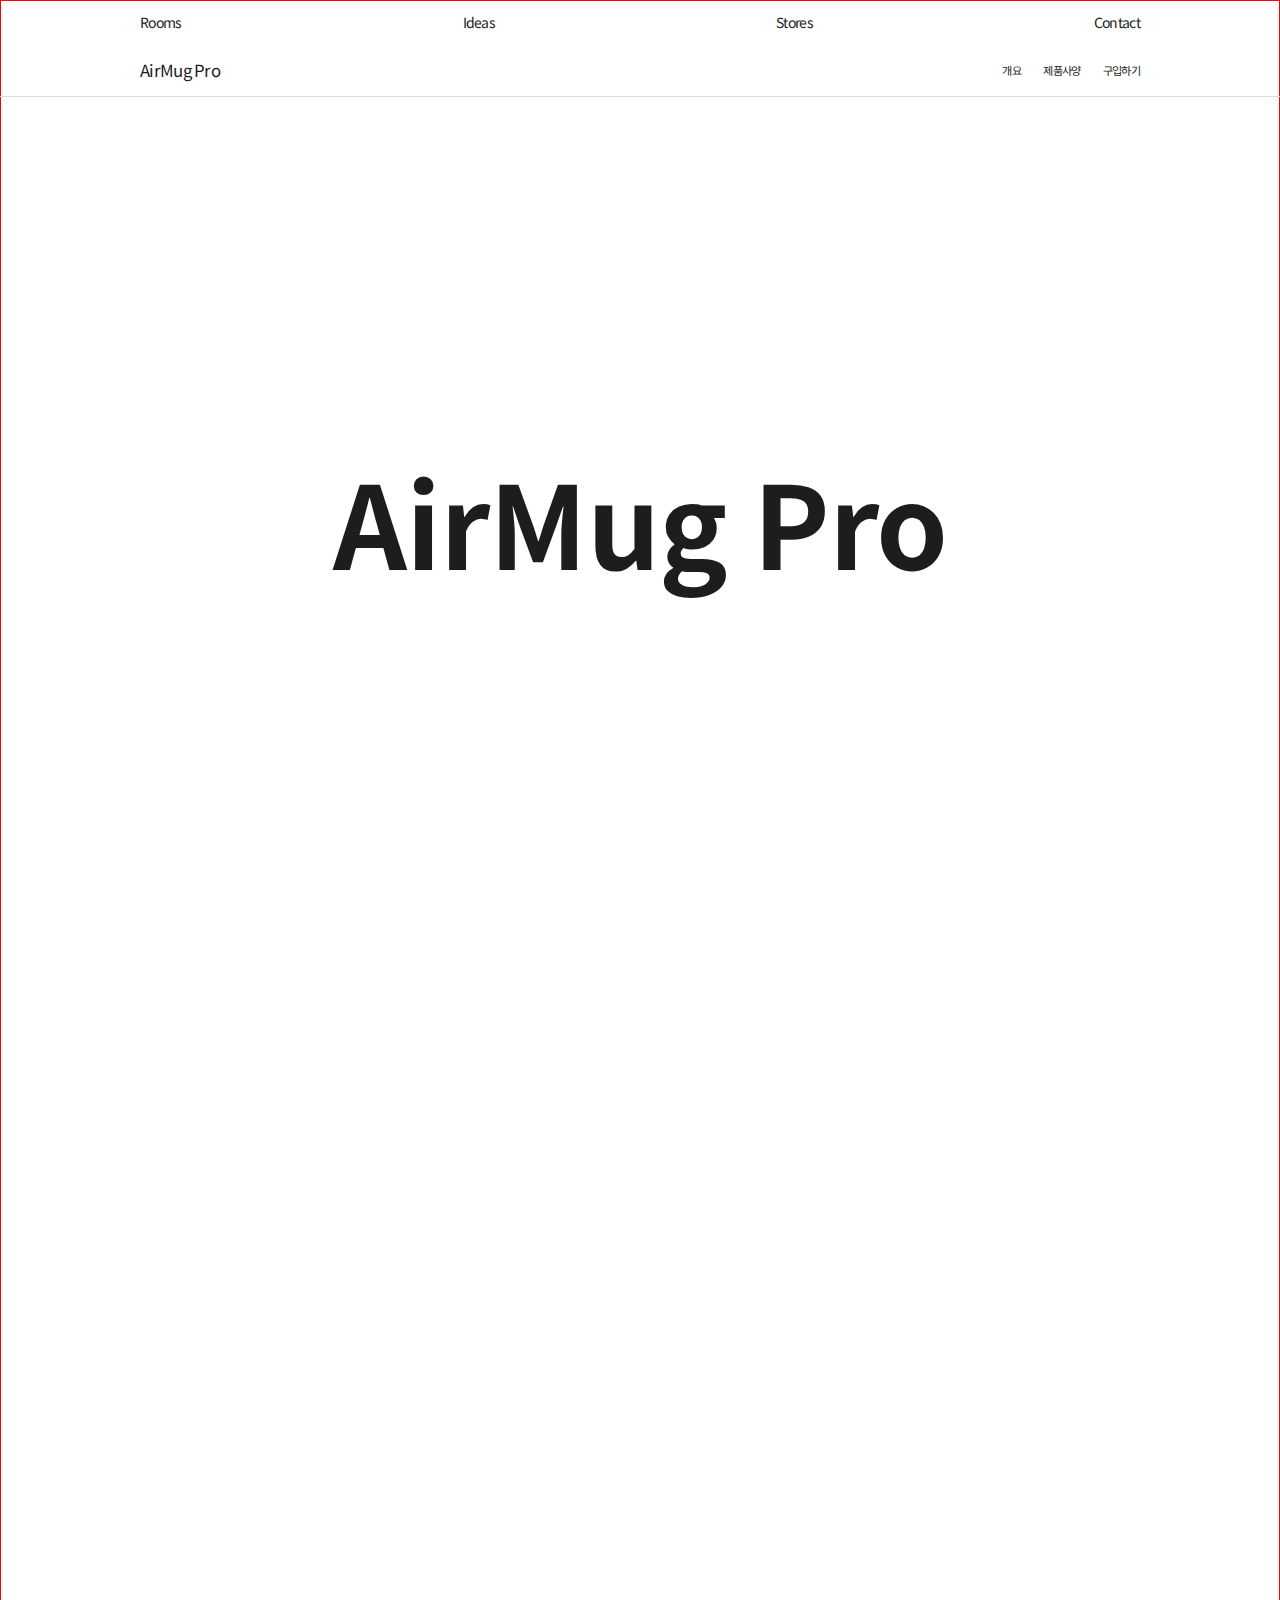
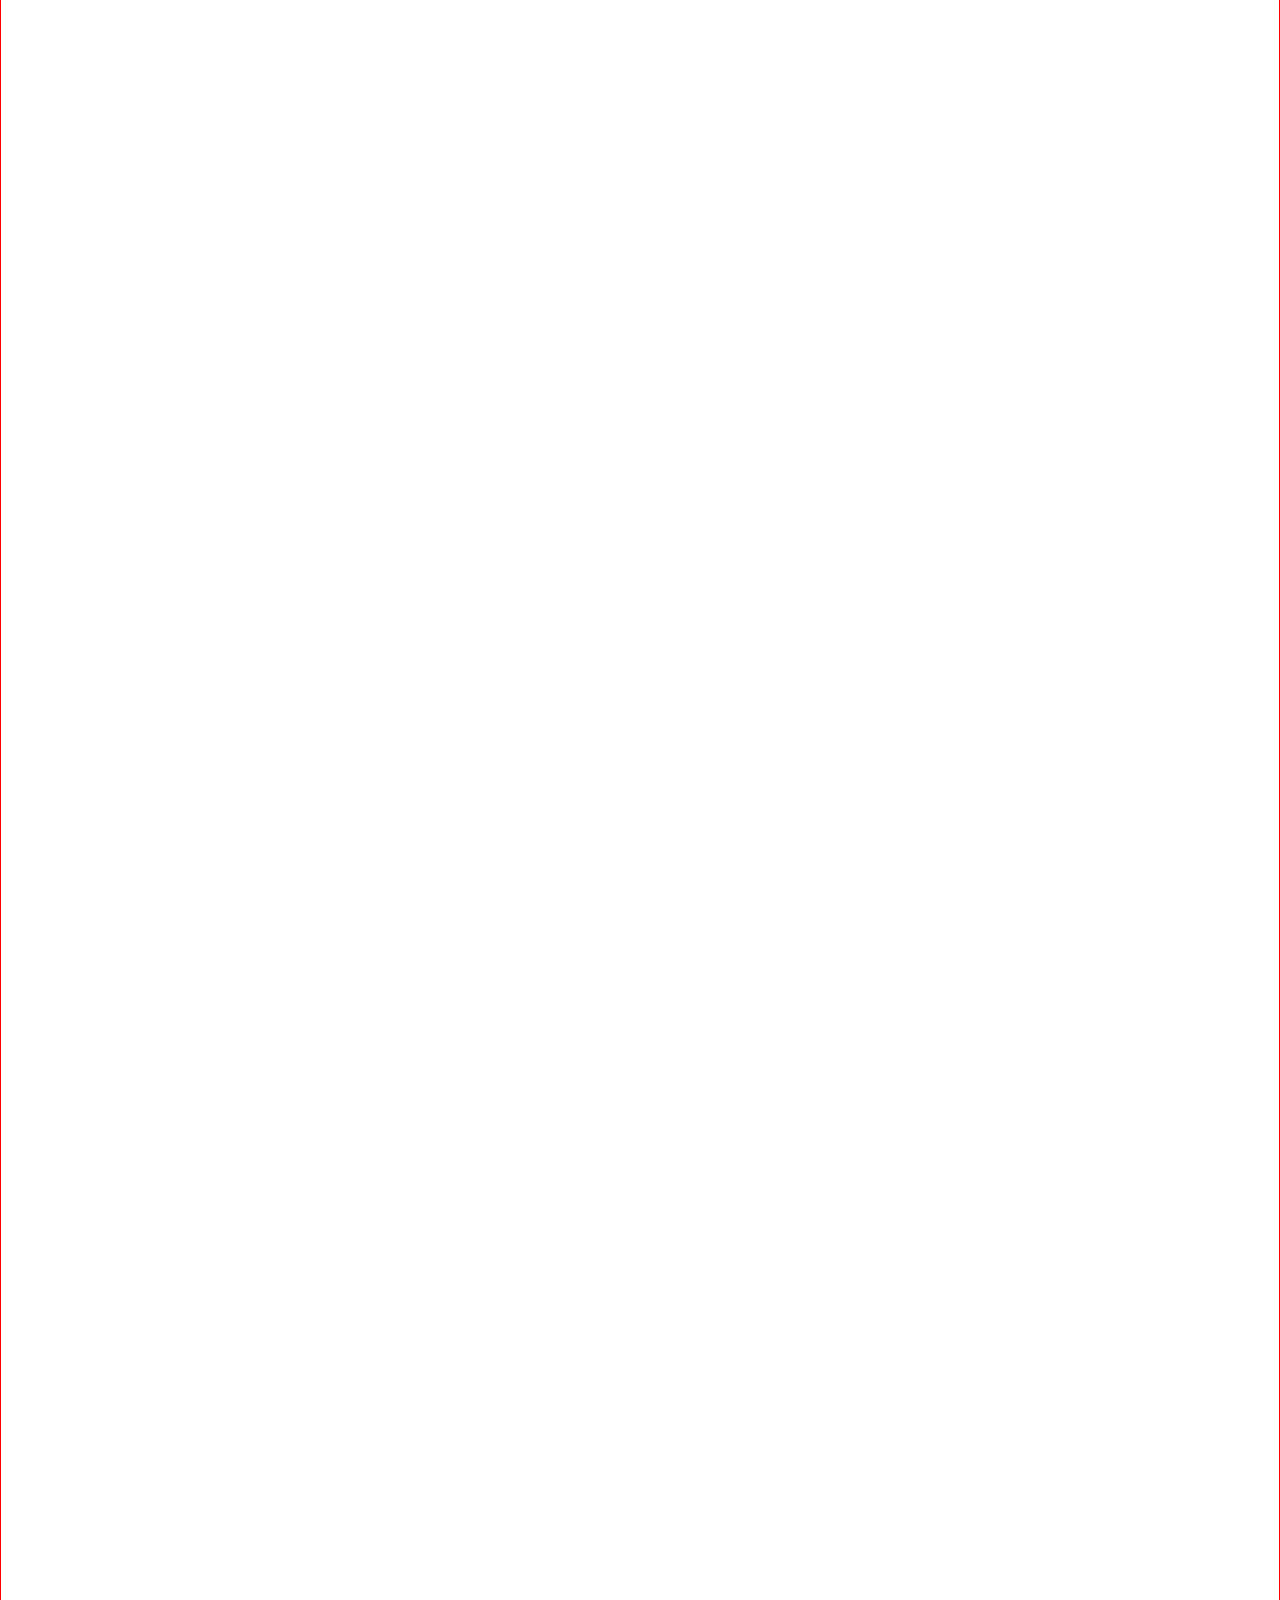
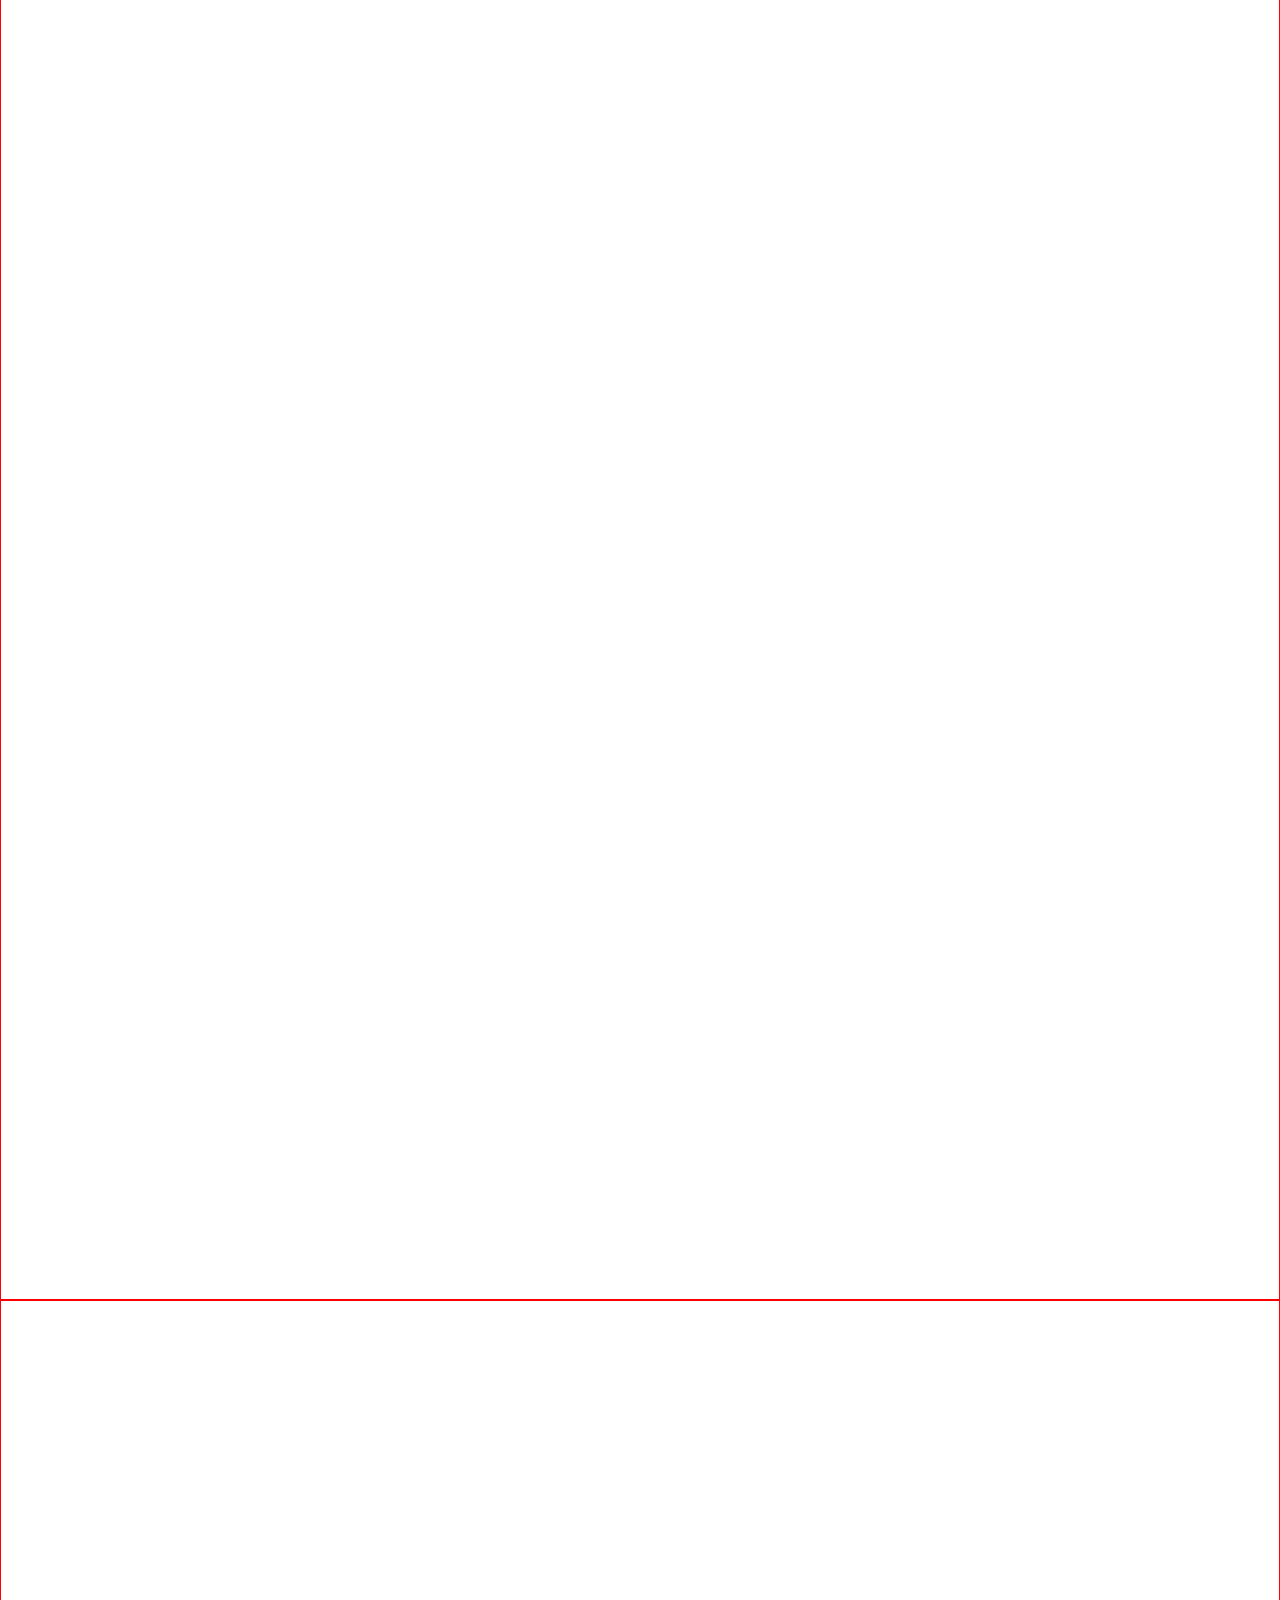
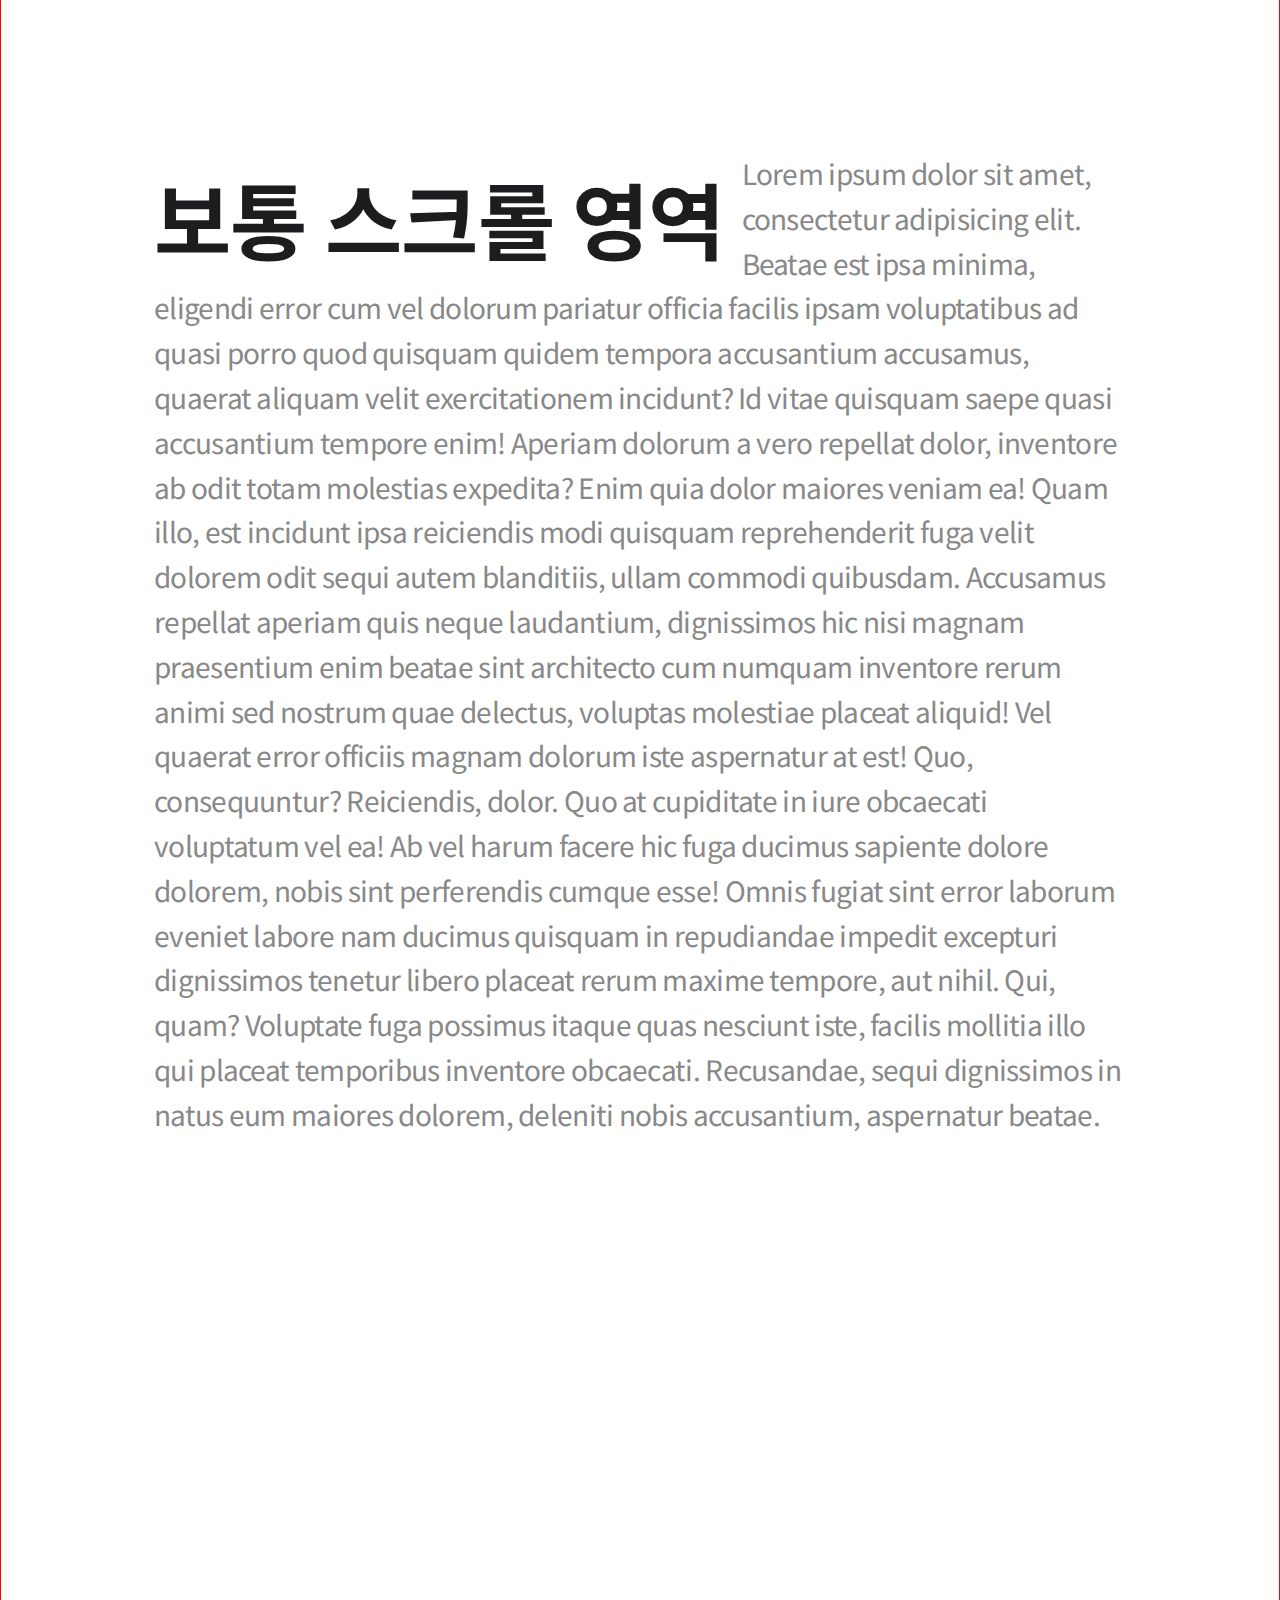
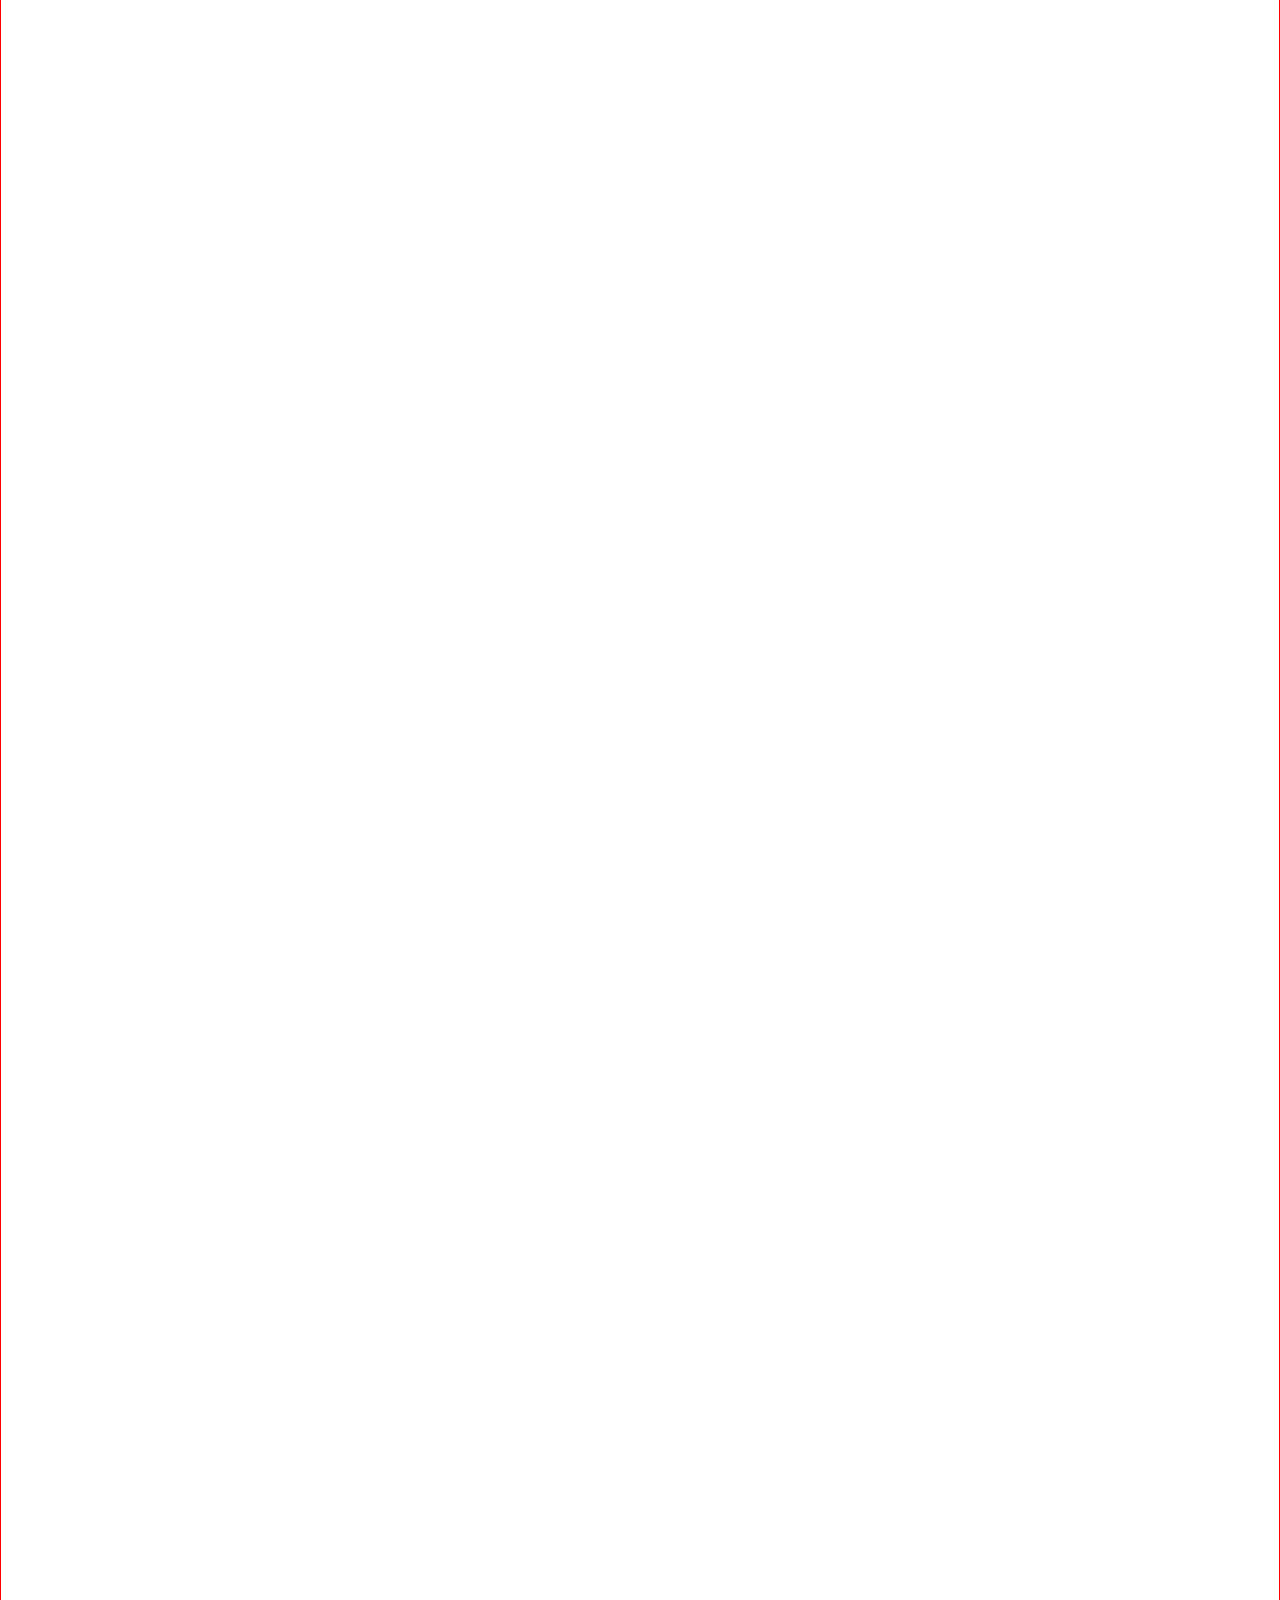
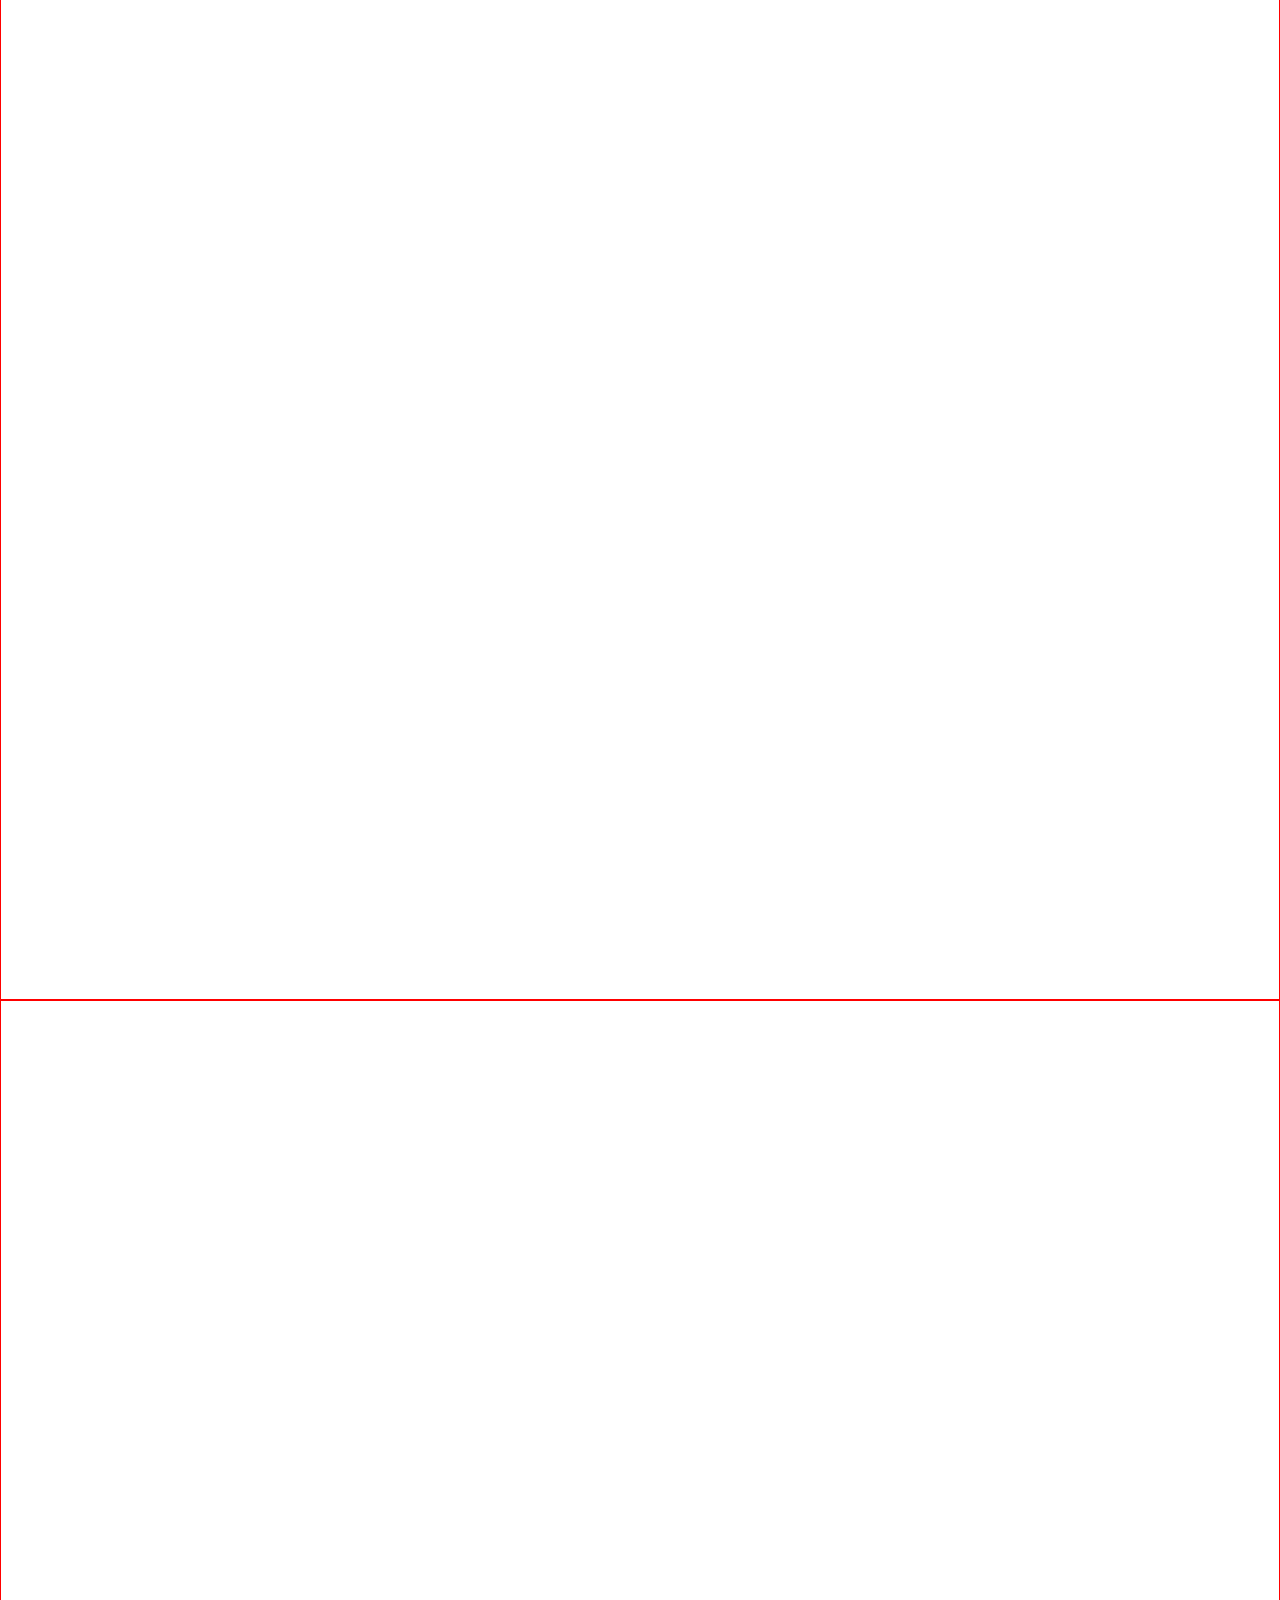
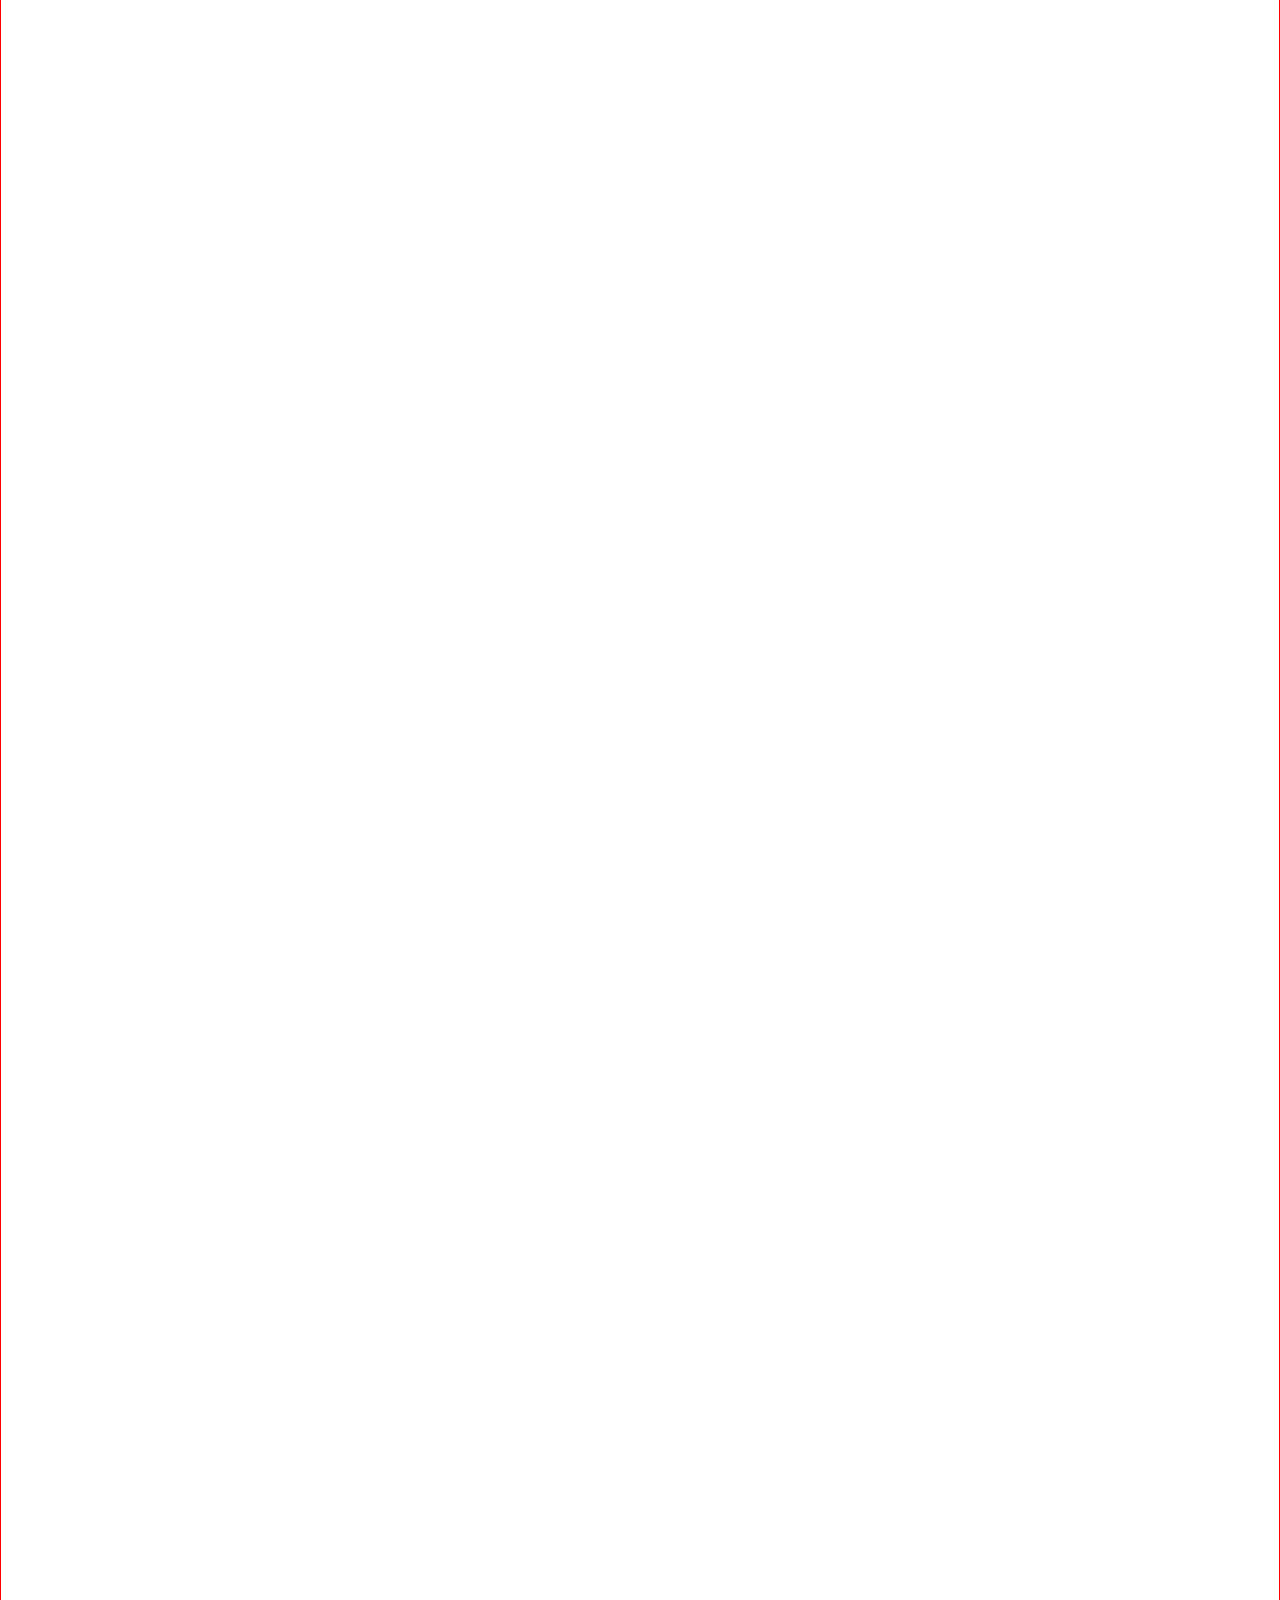
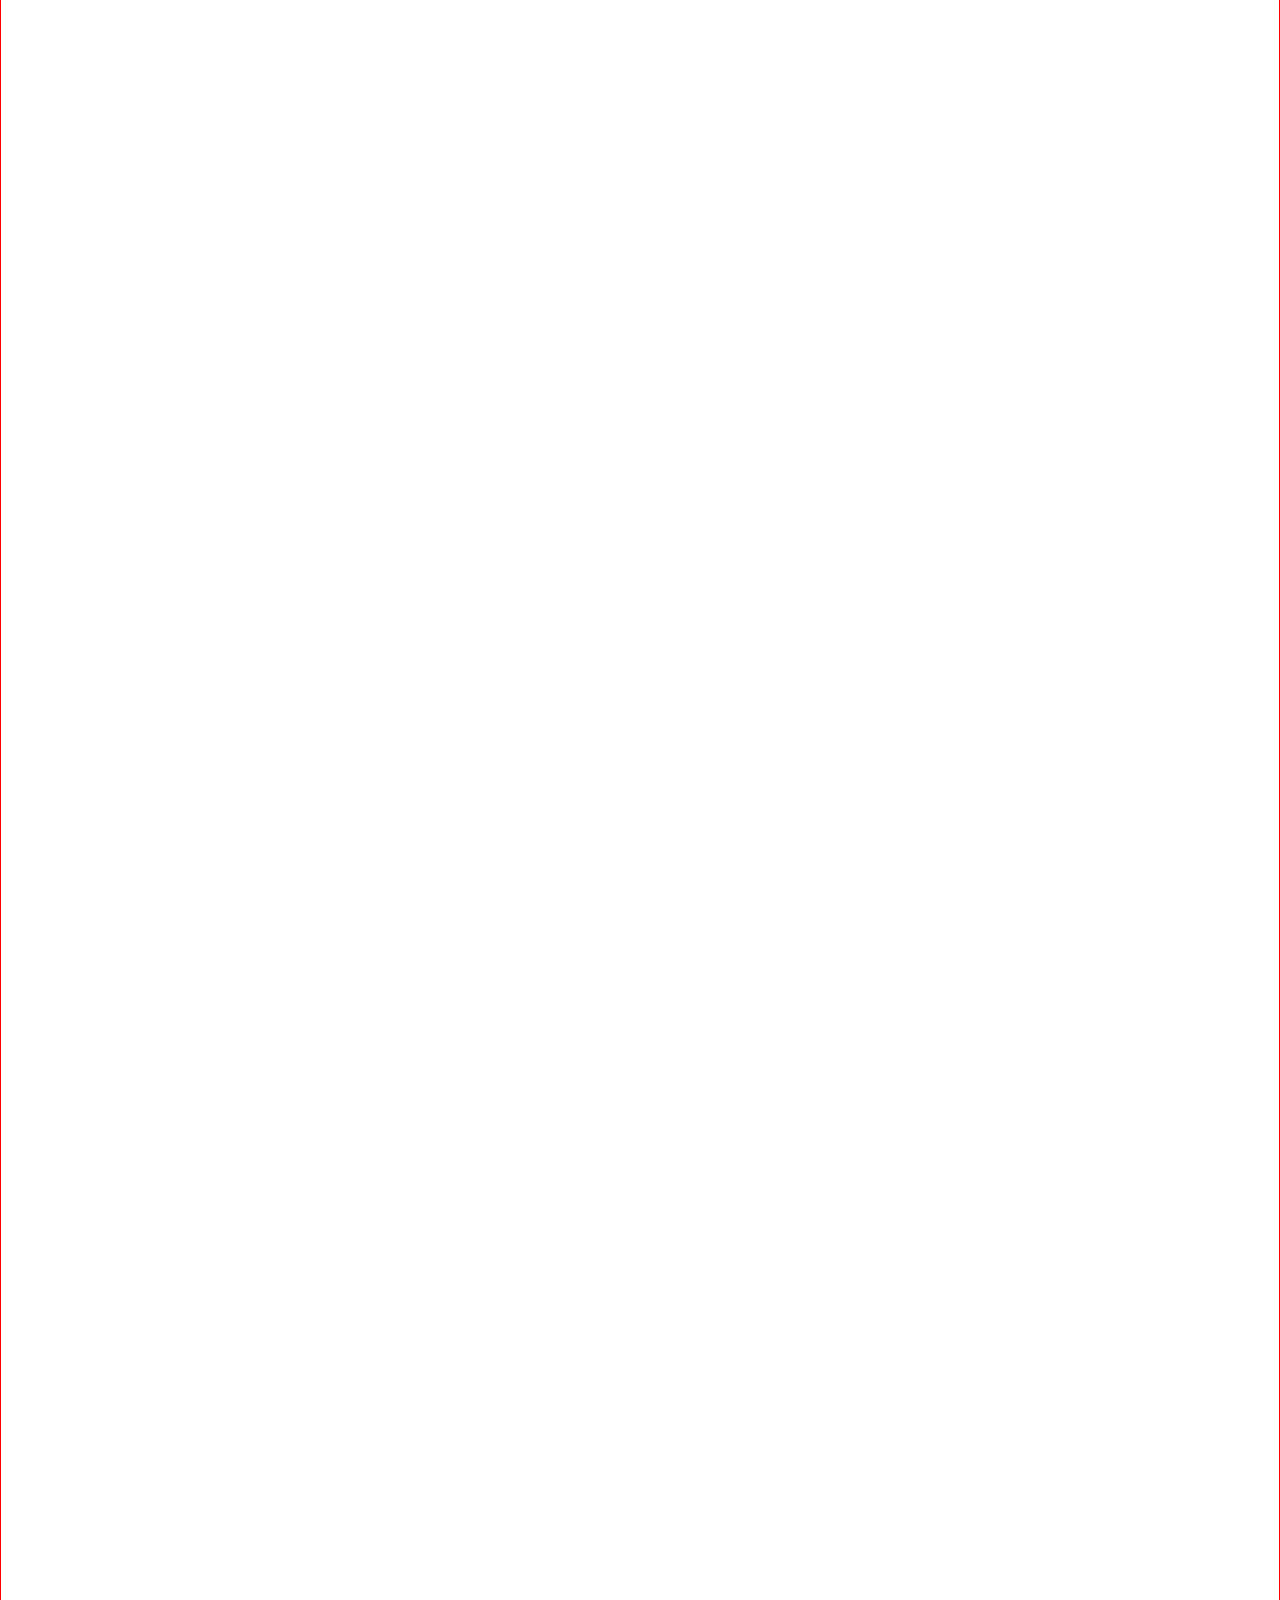
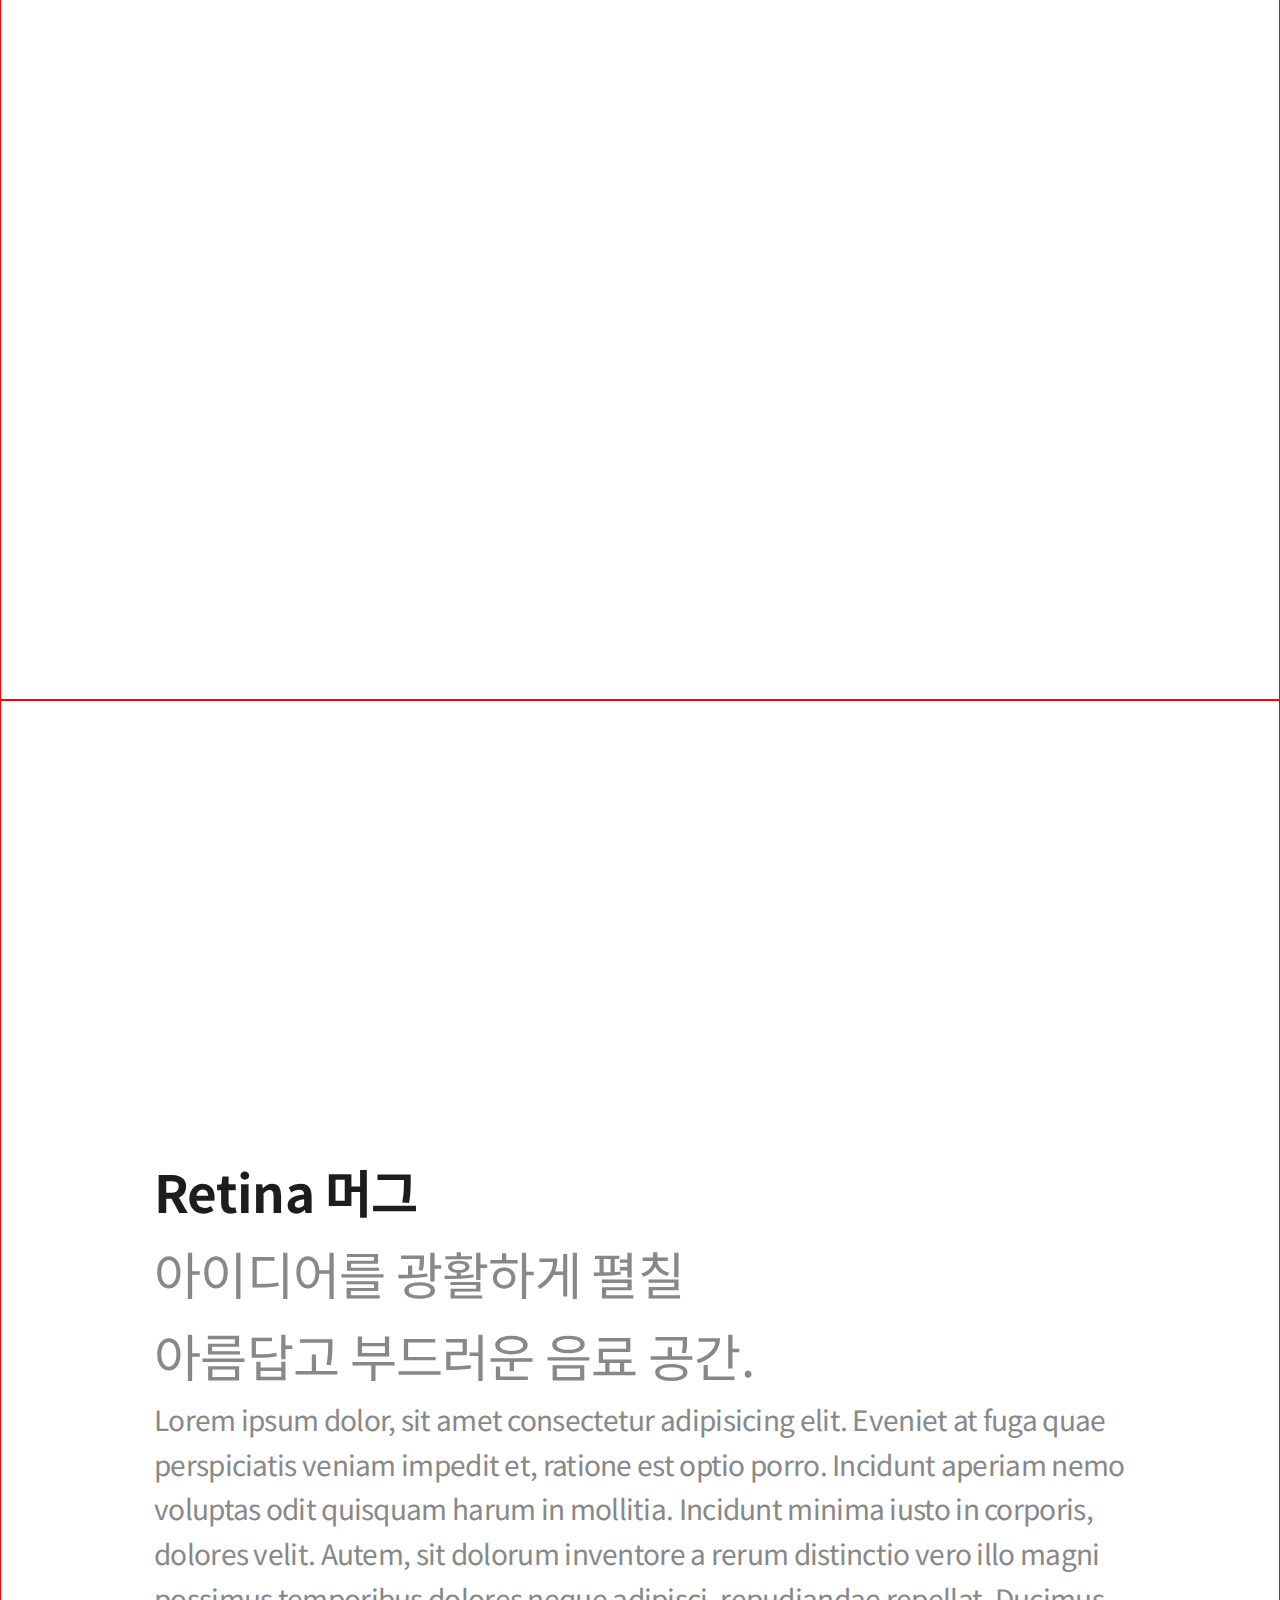
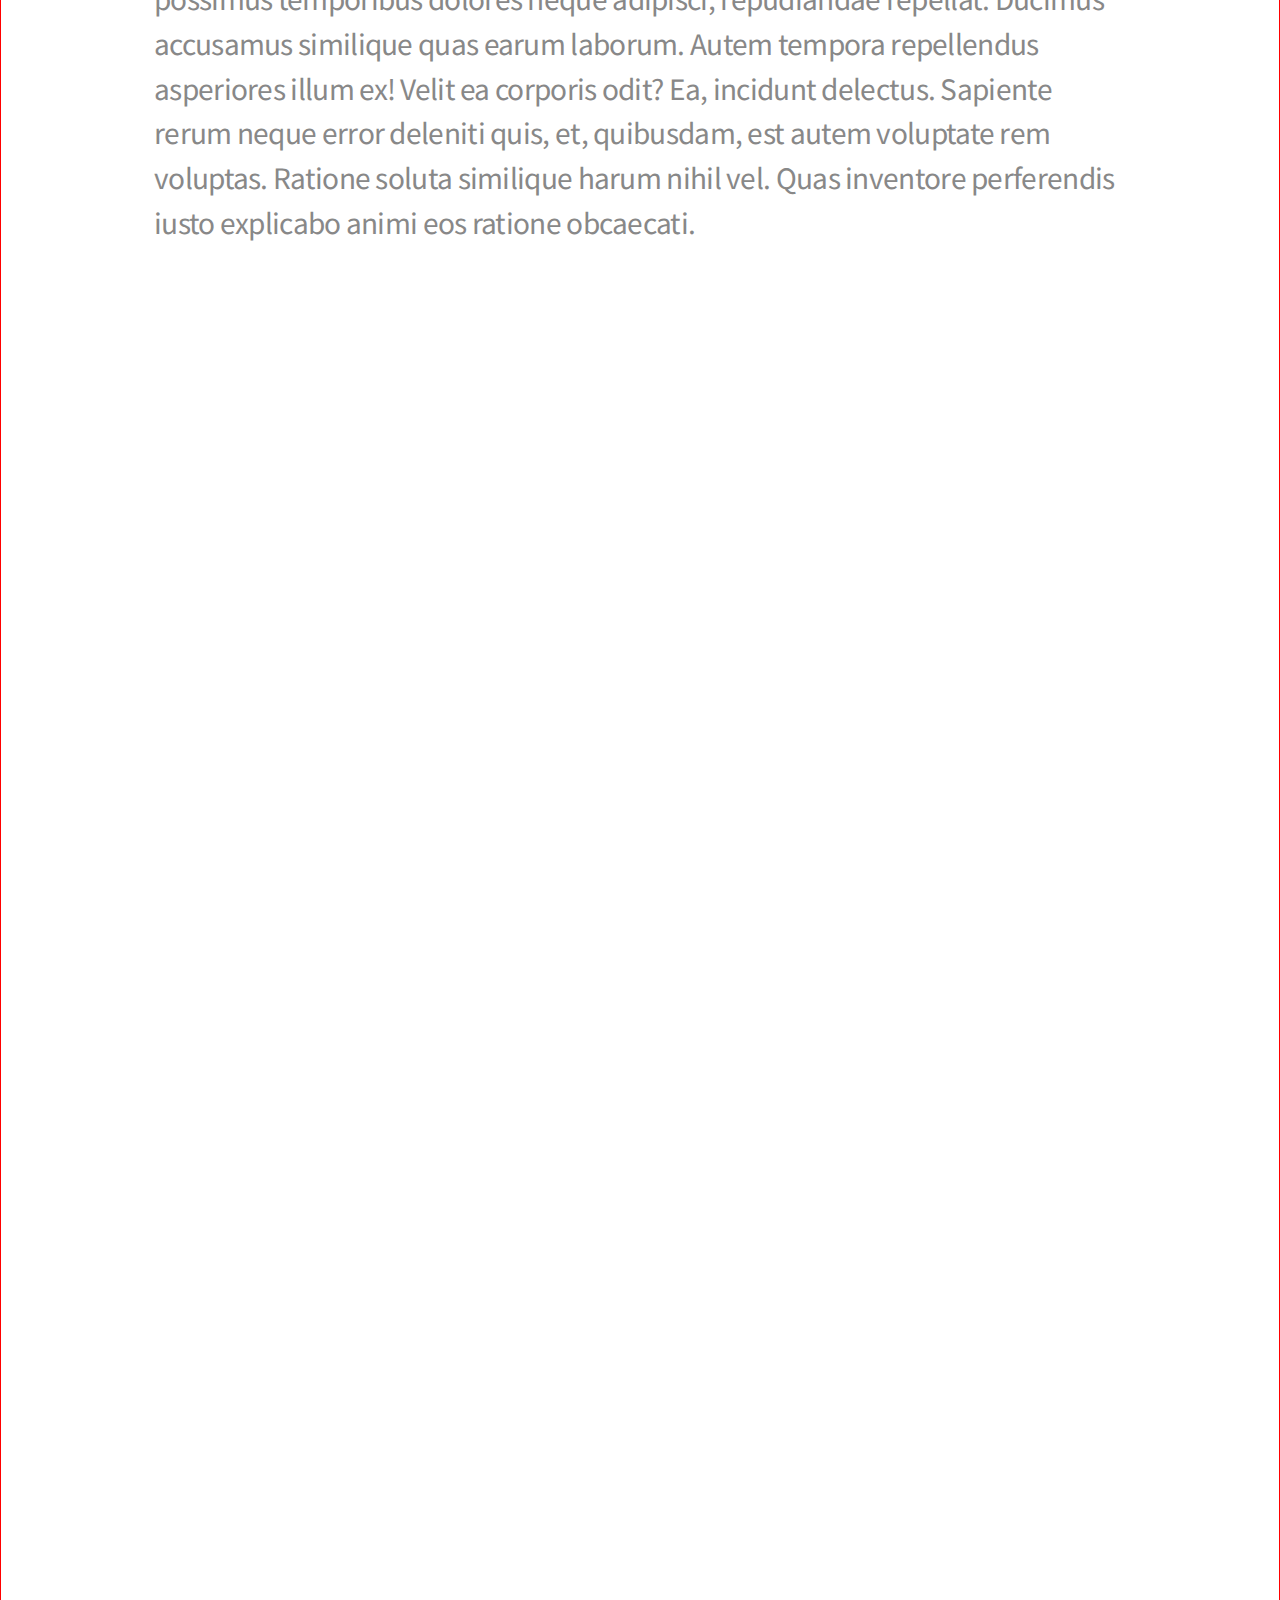
==== index.html @ ffac8711 "feat: calculate scroll height and position" ====
<!DOCTYPE html>
<html>
<head>
	<meta charset="UTF-8">
	<meta name="viewport" content="width=device-width, initial-scale=1.0">
	<meta http-equiv="X-UA-Compatible" content="ie=edge">
	<title>AirMug Pro</title>
	<link href="https://fonts.googleapis.com/css2?family=Noto+Sans+KR:wght@400;900&display=swap" rel="stylesheet">
	<link rel="stylesheet" href="css/default.css">
	<link rel="stylesheet" href="css/main.css">
</head>
<body class="before-load">
	<!-- <div class="loading">
		<svg class="loading-circle">
			<circle cx="50%" cy="50%" r="25"></circle>
		</svg>
	</div> -->
	<div class="container">
		<!-- Navigation -->
		<nav class="global-nav">
			<div class="global-nav-links">
				<a href="#" class="global-nav-item">Rooms</a>
				<a href="#" class="global-nav-item">Ideas</a>
				<a href="#" class="global-nav-item">Stores</a>
				<a href="#" class="global-nav-item">Contact</a>
			</div>
		</nav>
		<nav class="local-nav">
			<div class="local-nav-links">
				<a href="#" class="product-name">AirMug Pro</a>
				<a href="#">개요</a>
				<a href="#">제품사양</a>
				<a href="#">구입하기</a>
			</div>
		</nav>

		<!-- Section 1 -->
		<!-- section의 id는 어떤 섹션이 스크롤 중인지 확인하기 위해 넣음 -->
		<section class="scroll-section" id="scroll-section-0">
			<h1>AirMug Pro</h1>

			<!-- <div class="sticky-elem sticky-elem-canvas">
				<canvas id="video-canvas-0" width="1920" height="1080"></canvas>
			</div> -->

			<div class="sticky-elem main-message a">
				<p>온전히 빠져들게 하는<br>최고급 세라믹</p>
			</div>
			<div class="sticky-elem main-message b">
				<p>주변 맛을 느끼게 해주는<br>주변 맛 허용 모드</p>
			</div>
			<div class="sticky-elem main-message c">
				<p>온종일 편안한<br>맞춤형 손잡이</p>
			</div>
			<div class="sticky-elem main-message d">
				<p>새롭게 입가를<br>찾아온 매혹</p>
			</div>
		</section>

		<!-- Section 2 -->
		<!-- section의 id는 어떤 섹션이 스크롤 중인지 확인하기 위해 넣음 -->
		<section class="scroll-section" id="scroll-section-1">
			<p class="description">
				<strong>보통 스크롤 영역</strong>
				Lorem ipsum dolor sit amet, consectetur adipisicing elit. Beatae est ipsa minima, eligendi error cum vel dolorum pariatur officia facilis ipsam voluptatibus ad quasi porro quod quisquam quidem tempora accusantium accusamus, quaerat aliquam velit exercitationem incidunt? Id vitae quisquam saepe quasi accusantium tempore enim! Aperiam dolorum a vero repellat dolor, inventore ab odit totam molestias expedita? Enim quia dolor maiores veniam ea! Quam illo, est incidunt ipsa reiciendis modi quisquam reprehenderit fuga velit dolorem odit sequi autem blanditiis, ullam commodi quibusdam. Accusamus repellat aperiam quis neque laudantium, dignissimos hic nisi magnam praesentium enim beatae sint architecto cum numquam inventore rerum animi sed nostrum quae delectus, voluptas molestiae placeat aliquid! Vel quaerat error officiis magnam dolorum iste aspernatur at est! Quo, consequuntur? Reiciendis, dolor. Quo at cupiditate in iure obcaecati voluptatum vel ea! Ab vel harum facere hic fuga ducimus sapiente dolore dolorem, nobis sint perferendis cumque esse! Omnis fugiat sint error laborum eveniet labore nam ducimus quisquam in repudiandae impedit excepturi dignissimos tenetur libero placeat rerum maxime tempore, aut nihil. Qui, quam? Voluptate fuga possimus itaque quas nesciunt iste, facilis mollitia illo qui placeat temporibus inventore obcaecati. Recusandae, sequi dignissimos in natus eum maiores dolorem, deleniti nobis accusantium, aspernatur beatae.
			</p>
		</section>

		<!-- Section 3 -->
		<!-- section의 id는 어떤 섹션이 스크롤 중인지 확인하기 위해 넣음 -->
		<section class="scroll-section" id="scroll-section-2">
			<!-- <div class="sticky-elem sticky-elem-canvas">
				<canvas id="video-canvas-1" width="1920" height="1080"></canvas>
			</div> -->

			<div class="sticky-elem main-message a">
				<p>
					<small>편안한 촉감</small>
					입과 하나 되다
				</p>
			</div>
			<div class="sticky-elem desc-message b">
				<p>
					편안한 목넘김을 완성하는 디테일한 여러 구성 요소들, 우리는 이를 하나하나 새롭게 살피고 재구성하는 과정을 거쳐 새로운 수준의 머그, AirMug Pro를 만들었습니다. 입에 뭔가 댔다는 감각은 어느새 사라지고 오롯이 당신과 음료만 남게 되죠.
				</p>
				<div class="pin"></div>
			</div>
			<div class="sticky-elem desc-message c">
				<p>
					디자인 앤 퀄리티 오브 스웨덴,<br>메이드 인 차이나
				</p>
				<div class="pin"></div>
			</div>
		</section>

		<!-- Section 4 -->
		<!-- section의 id는 어떤 섹션이 스크롤 중인지 확인하기 위해 넣음 -->
		<section class="scroll-section" id="scroll-section-3">
			<p class="mid-message">
				<strong>Retina 머그</strong><br>
				아이디어를 광활하게 펼칠<br>
				아름답고 부드러운 음료 공간.
			</p>

			<!-- <canvas class="image-blend-canvas" width="1920" height="1080"></canvas> -->

			<p class="canvas-caption">
				Lorem ipsum dolor, sit amet consectetur adipisicing elit. Eveniet at fuga quae perspiciatis veniam impedit et, ratione est optio porro. Incidunt aperiam nemo voluptas odit quisquam harum in mollitia. Incidunt minima iusto in corporis, dolores velit. Autem, sit dolorum inventore a rerum distinctio vero illo magni possimus temporibus dolores neque adipisci, repudiandae repellat. Ducimus accusamus similique quas earum laborum. Autem tempora repellendus asperiores illum ex! Velit ea corporis odit? Ea, incidunt delectus. Sapiente rerum neque error deleniti quis, et, quibusdam, est autem voluptate rem voluptas. Ratione soluta similique harum nihil vel. Quas inventore perferendis iusto explicabo animi eos ratione obcaecati.
			</p>
		</section>
		
		<footer class="footer">
			2020, 1분코딩
		</footer>
	</div>

	<script src="js/main.js"></script>
</body>
</html>
---- css/default.css ----
@charset 'utf-8';

html {
	font-family: 'Apple SD Gothic Neo', Roboto, 'Noto Sans KR', NanumGothic, 'Malgun Gothic', sans-serif;
	line-height: 1.2;
	word-wrap: break-word;
}
body {
	-webkit-font-smoothing: antialiased;
}
html, body, div, span, applet, object, iframe,
h1, h2, h3, h4, h5, h6, p, blockquote, pre,
a, abbr, acronym, address, big, cite, code,
del, dfn, em, img, ins, kbd, q, s, samp,
small, strike, strong, sub, sup, tt, var,
b, u, i, center,
dl, dt, dd, ol, ul, li,
fieldset, form, label, legend,
table, caption, tbody, tfoot, thead, tr, th, td,
article, aside, canvas, details, embed,
figure, figcaption, footer, header, hgroup,
menu, nav, output, ruby, section, summary,
time, mark, audio, video {
	margin: 0;
	padding: 0;
	border: 0;
}
article, aside, details, figcaption, figure, footer, header, hgroup, menu, nav, section {
	display: block;
}
div, span, article, section, header, footer, aside, p, ul, li, fieldset, legend, label, a, nav, form {
	box-sizing: border-box;
}
ol, ul, li {
	list-style: none;
}
table {
	border-collapse: collapse;
	border-spacing: 0;
}
img {
	max-width: 100%;
	height: auto;
	border: 0;
}
button {
	border: 0;
	background: transparent;
	cursor: pointer;
}
---- css/main.css ----
@charset "utf-8";

html {
    font-family: 'Noto Sans KR', sans-serif;
    font-size: 14px;
    /* 현재 1rem이 14px이 되는 것 */
    /* 3rem은 42px (14 * 3) */
    /* 0.2em은 8.4px (42 * 0.2) */
}

body {
    overflow-x: hidden;
    color: rgb(29, 29, 31);
    letter-spacing: -0.05em;
    background: white;
}

p {
    line-height: 1.6;
}

a{
    color: rgb(29, 29, 31);
    text-decoration: none;

}

.global-nav {
    position: absolute;
    top: 0;
    left: 0;
    width: 100%;
    height: 44px;
    padding: 0 1rem;
}
.local-nav {
    position: absolute;
    top: 45px;
    left: 0;
    width: 100%;
    height: 52px;
    padding: 0 1rem;
    border-bottom: 1px solid #Ddd;
}

.global-nav-links,
.local-nav-links
{
    display: flex;
    align-items: center;
    max-width: 1000px;
    height: 100%;
    margin: 0 auto;
}

.global-nav-links {
    justify-content: space-between;
}

.local-nav-links .product-name {
    /*margin: auto는 빈영역을 auto가 다 사용한다는 뜻이니 가운데 정렬할 때도 왼쪽 오른쪽 마진을 오토로 줄 수 있음*/
    margin-right: auto;
    font-size: 1.2em;
}

.local-nav-links a {
    font-size: .8rem;
}

.local-nav-links a:not(.product-name) {
    margin-left: 2em;
}

.scroll-section {
    /*브라우저 높이의 절반만큼 패딩을 준다*/
    padding-top: 50vh;
    border: 1px solid red;
}

#scroll-section-0 h1{
    font-size: 4rem;
    text-align: center;
}

/*css 우선순위: id > class > tag name*/

.main-message {
    display: flex;
    align-items: center;
    justify-content: center;
    height: 3em;
    font-size: 2.5rem;
}

.main-message p {
    font-weight: bold;
    text-align: center;
    line-height: 1.2;

}

.main-message small {
    display: block;
    margin-bottom: .5em;
    font-size: 1.2rem;
}



.description {
    max-width: 1000px;
    margin: 0 auto;
    padding: 0 1rem;
    font-size: 1.2rem;
    color: #888;
}

.description strong{
    float: left;
    margin-right: 0.2em;
    font-size: 3rem;
    color: rgb(29, 29, 31);
}


.desc-message {
    width: 50%;
    font-weight: bold;
}

.pin {
    width: 1px;
    height: 100px;
    background: rgb(29, 29, 31);
}

.mid-message {
    max-width: 1000px;
    margin: 0 auto;
    padding: 0 1rem;
    font-size: 2rem;
    color: #888;
}

.mid-message strong {
    color: rgb(29, 29, 31);
}

.canvas-caption {
    max-width: 1000px;
    margin: 0 auto;
    padding: 0 1rem;
    font-size: 1.2rem;
    color: #888;
}

.footer {
    display: flex;
    justify-content: center;
    align-items: center;
    height: 7rem;
    background-color: darkorange;
}

.sticky-elem {
    display: none;
    position: fixed;
    top: 0;
    left: 0;
    width: 100%;
}
#show-scene-0 #scroll-section-0 .sticky-elem,
#show-scene-1 #scroll-section-1 .sticky-elem,
#show-scene-2 #scroll-section-2 .sticky-elem,
#show-scene-3 #scroll-section-3 .sticky-elem {
    display: block;
}

@media (min-width: 1024px) {
    #scroll-section-0 h1 {
        font-size: 9vw;
    }
    .main-message {
        font-size: 4vw;
    }
    .description {
        max-width: 1000px;
        margin: 0 auto;
        font-size: 2rem;
    }
    .description strong {
        font-size: 6rem;
    }
    #scroll-section-2 .main-message {
        font-size: 6vw;
    }
    .main-message small {
        font-size: 1.5vw;
    }
    .desc-message {
        width: 20%;
    }
    .mid-message {
        /* vw로 창 크기에 따른 비율을 정해줌 */
        font-size: 4vw;
    }
    .canvas-caption {
        font-size: 2rem;
    }
}
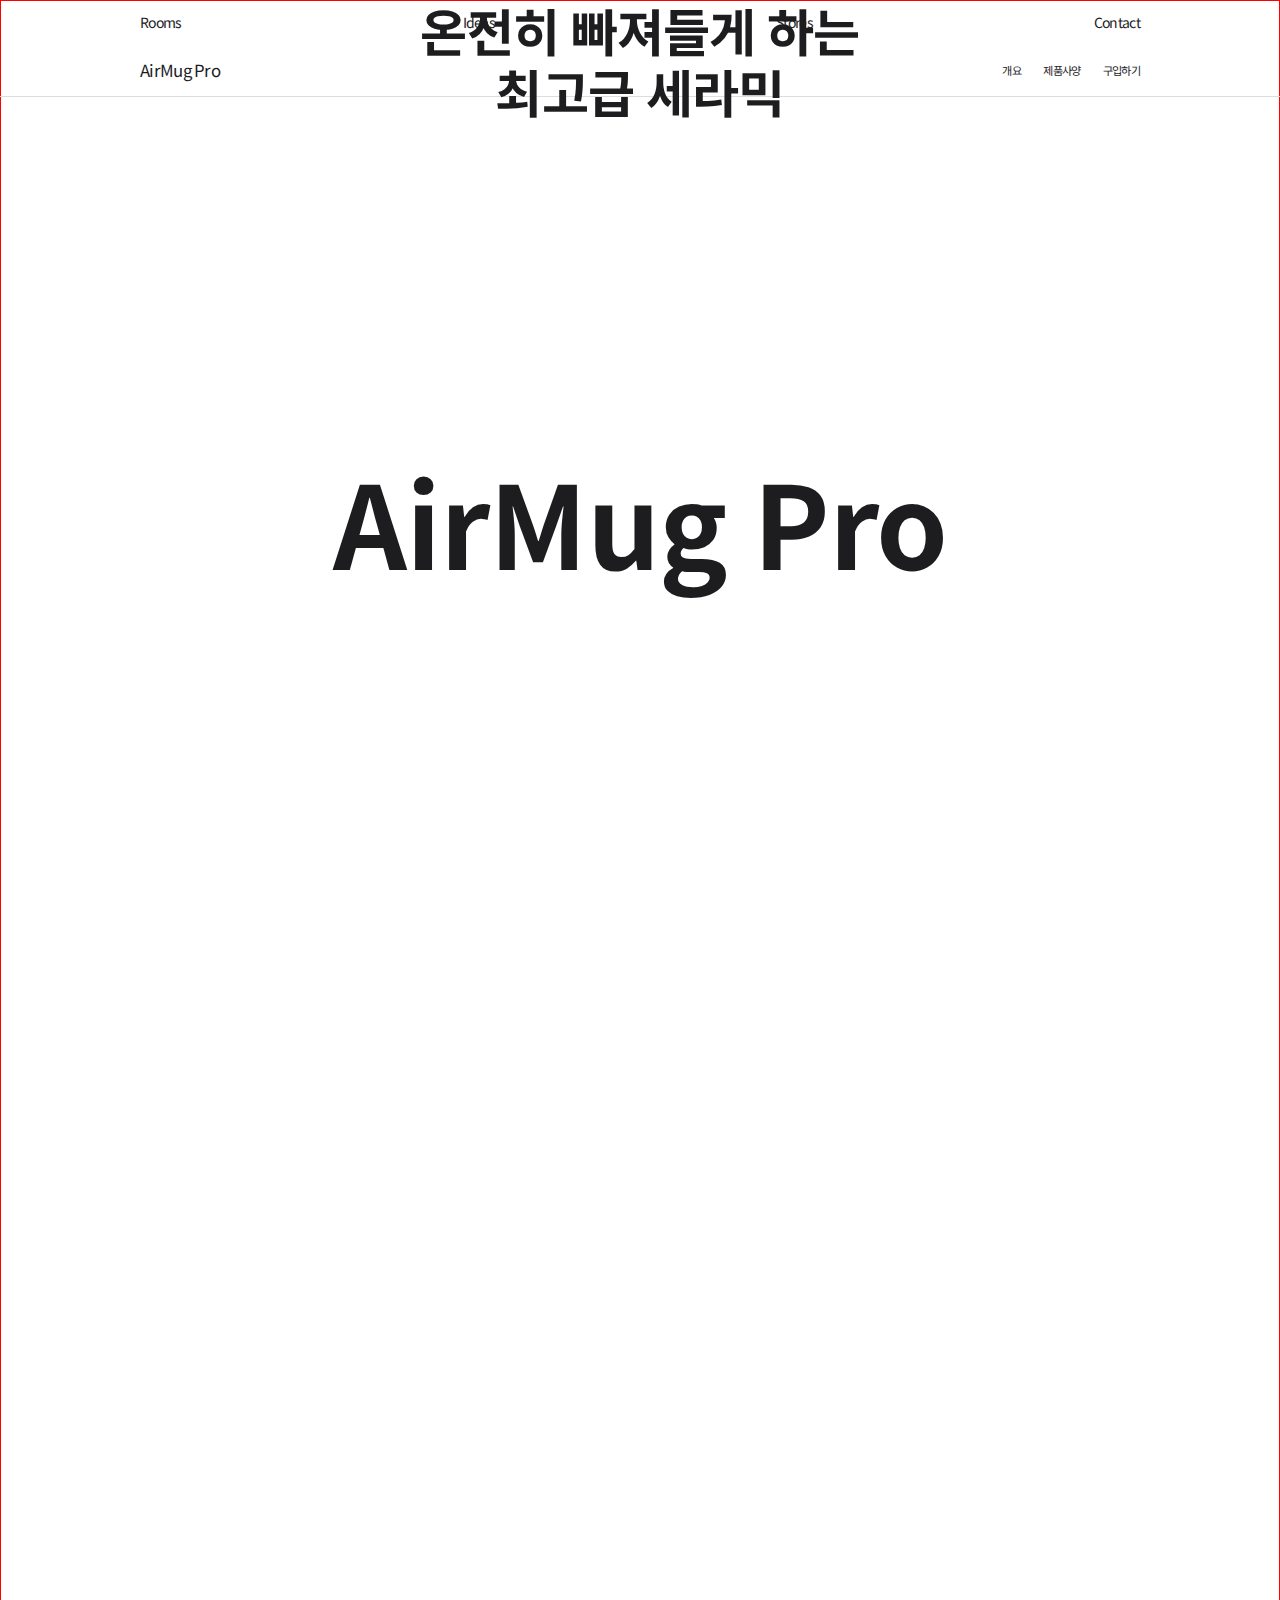
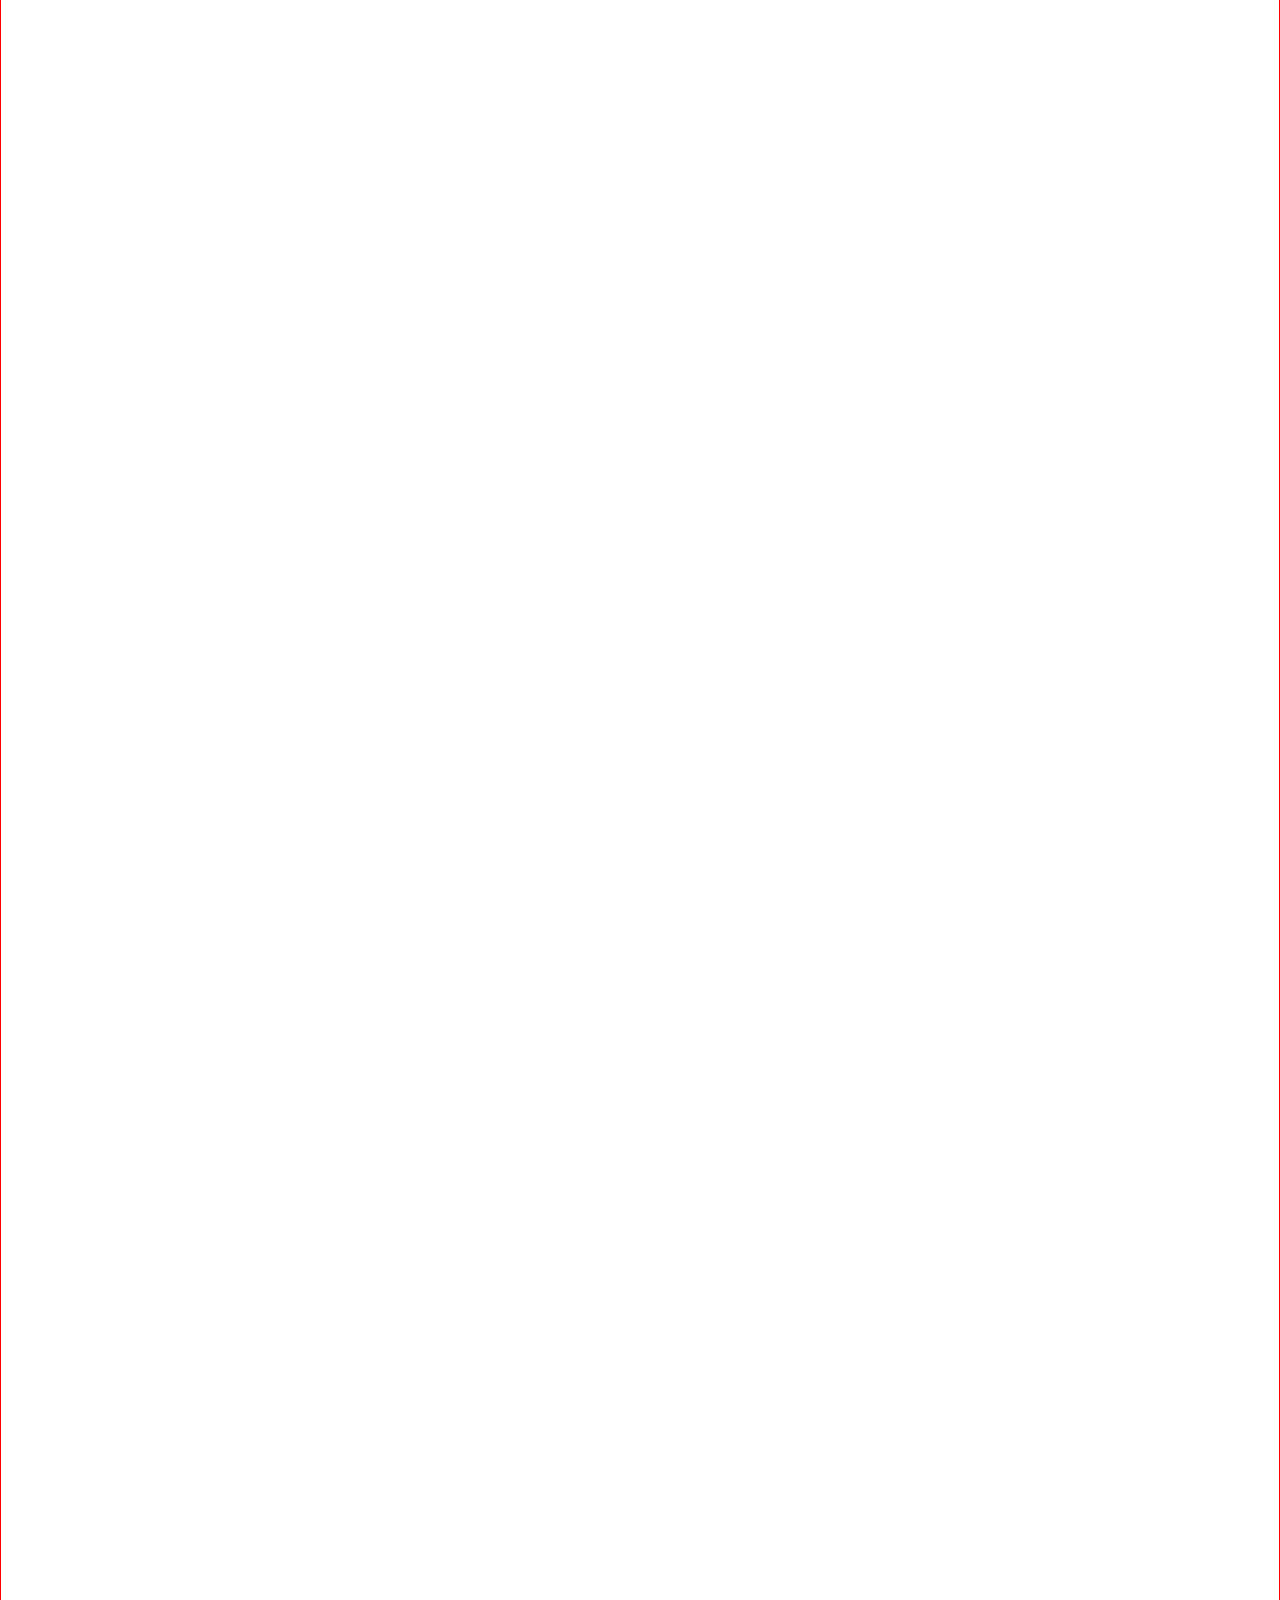
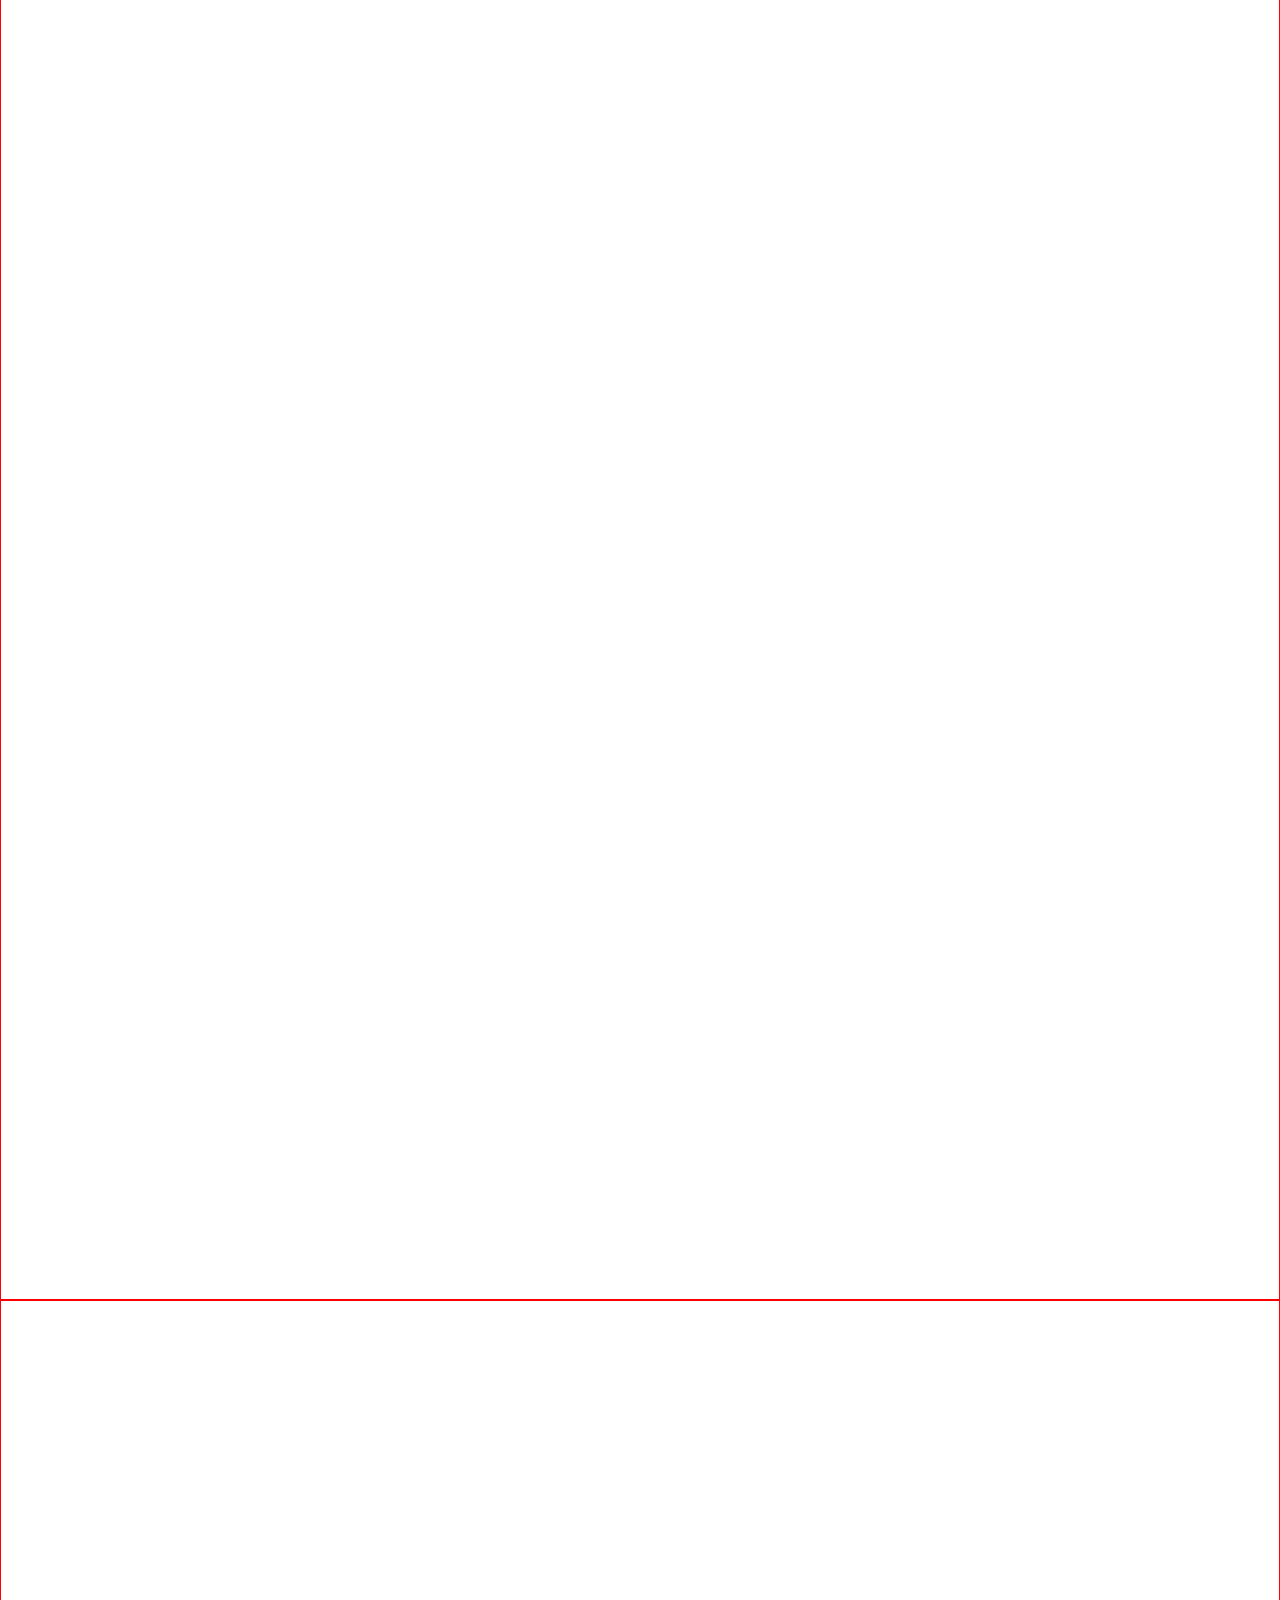
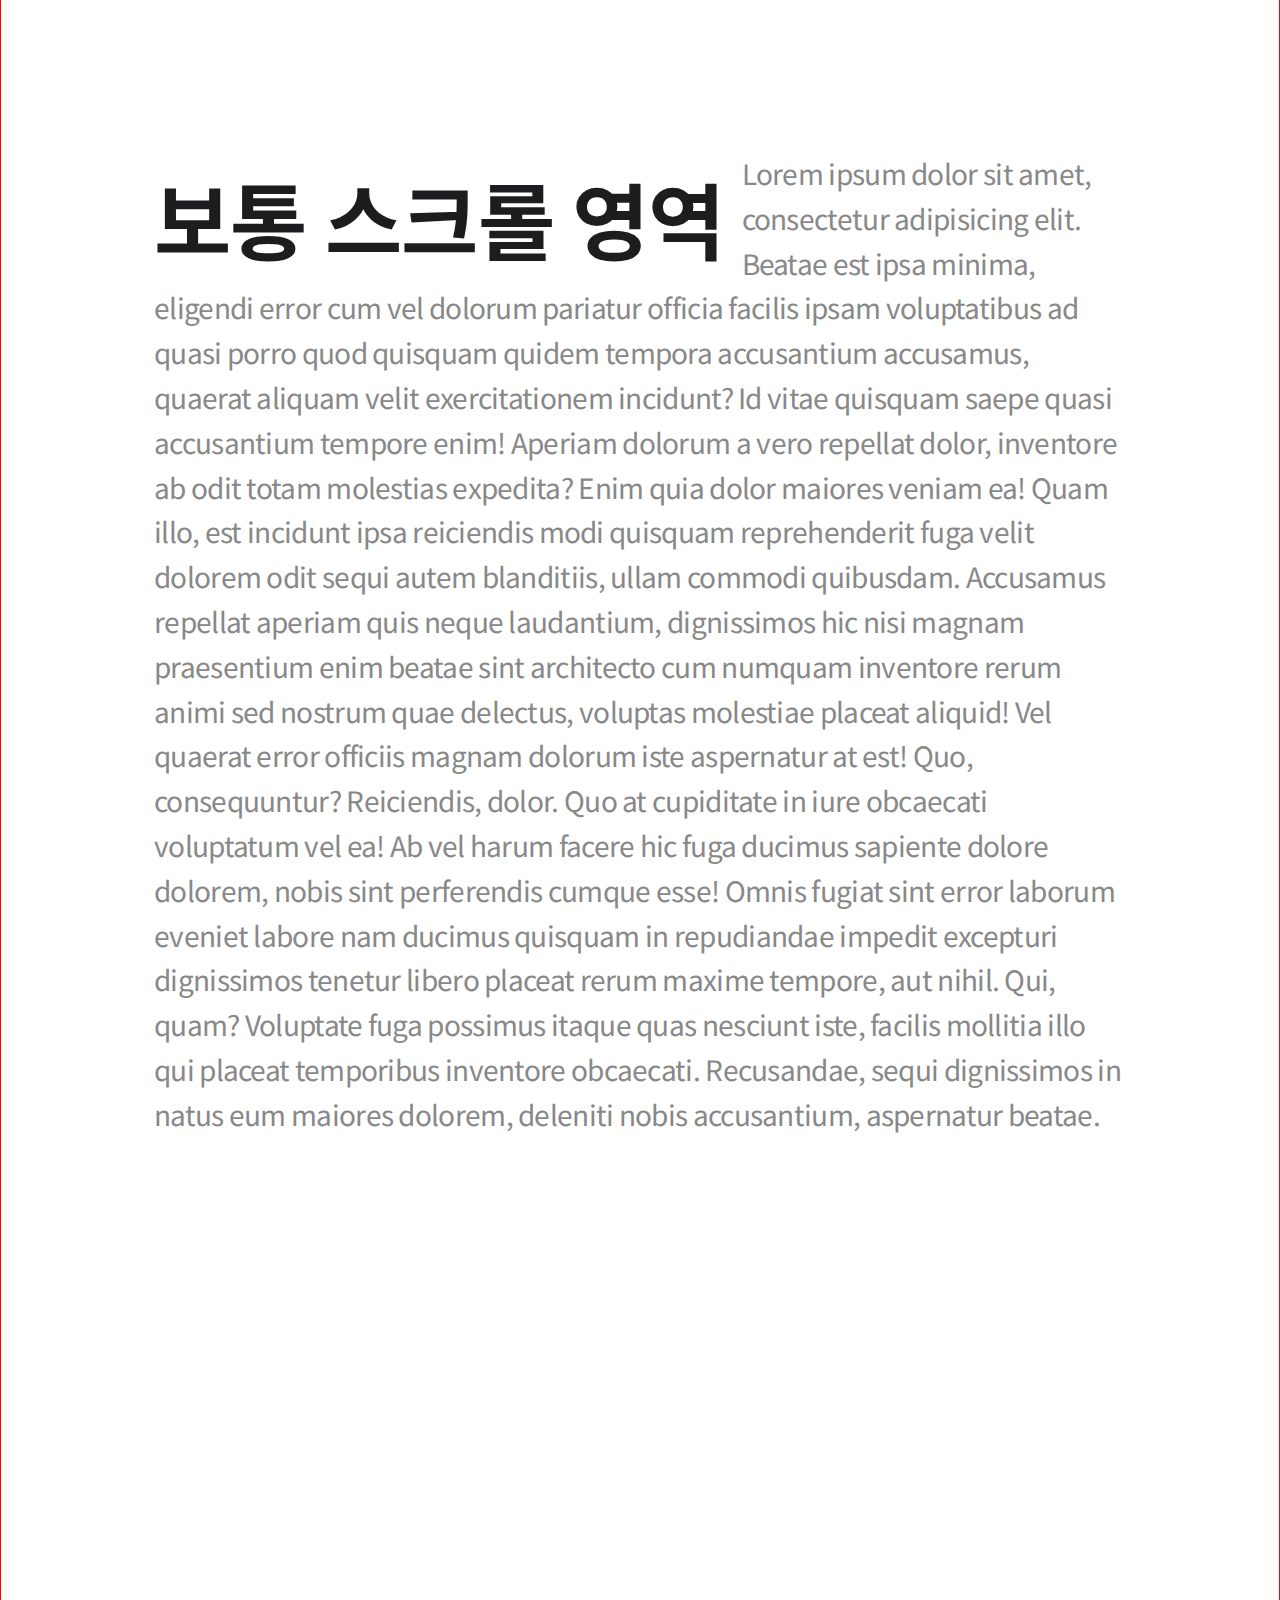
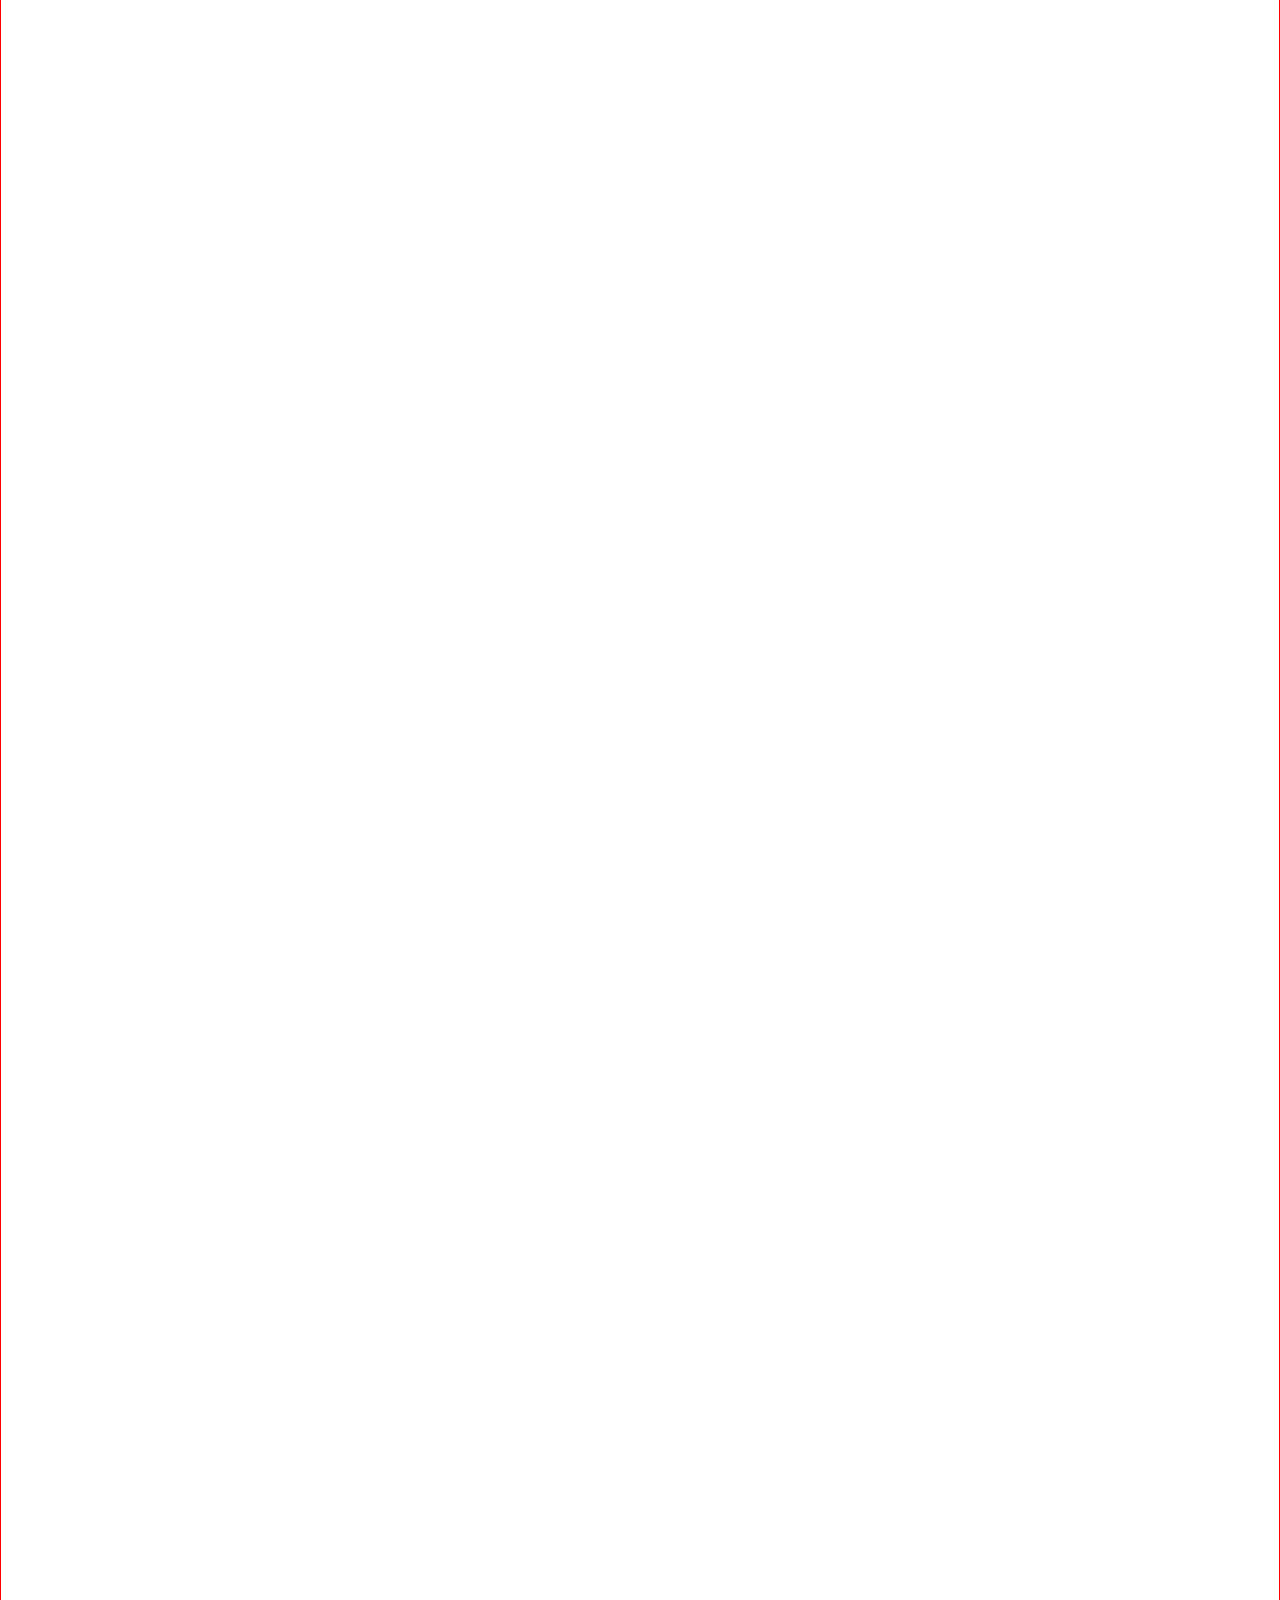
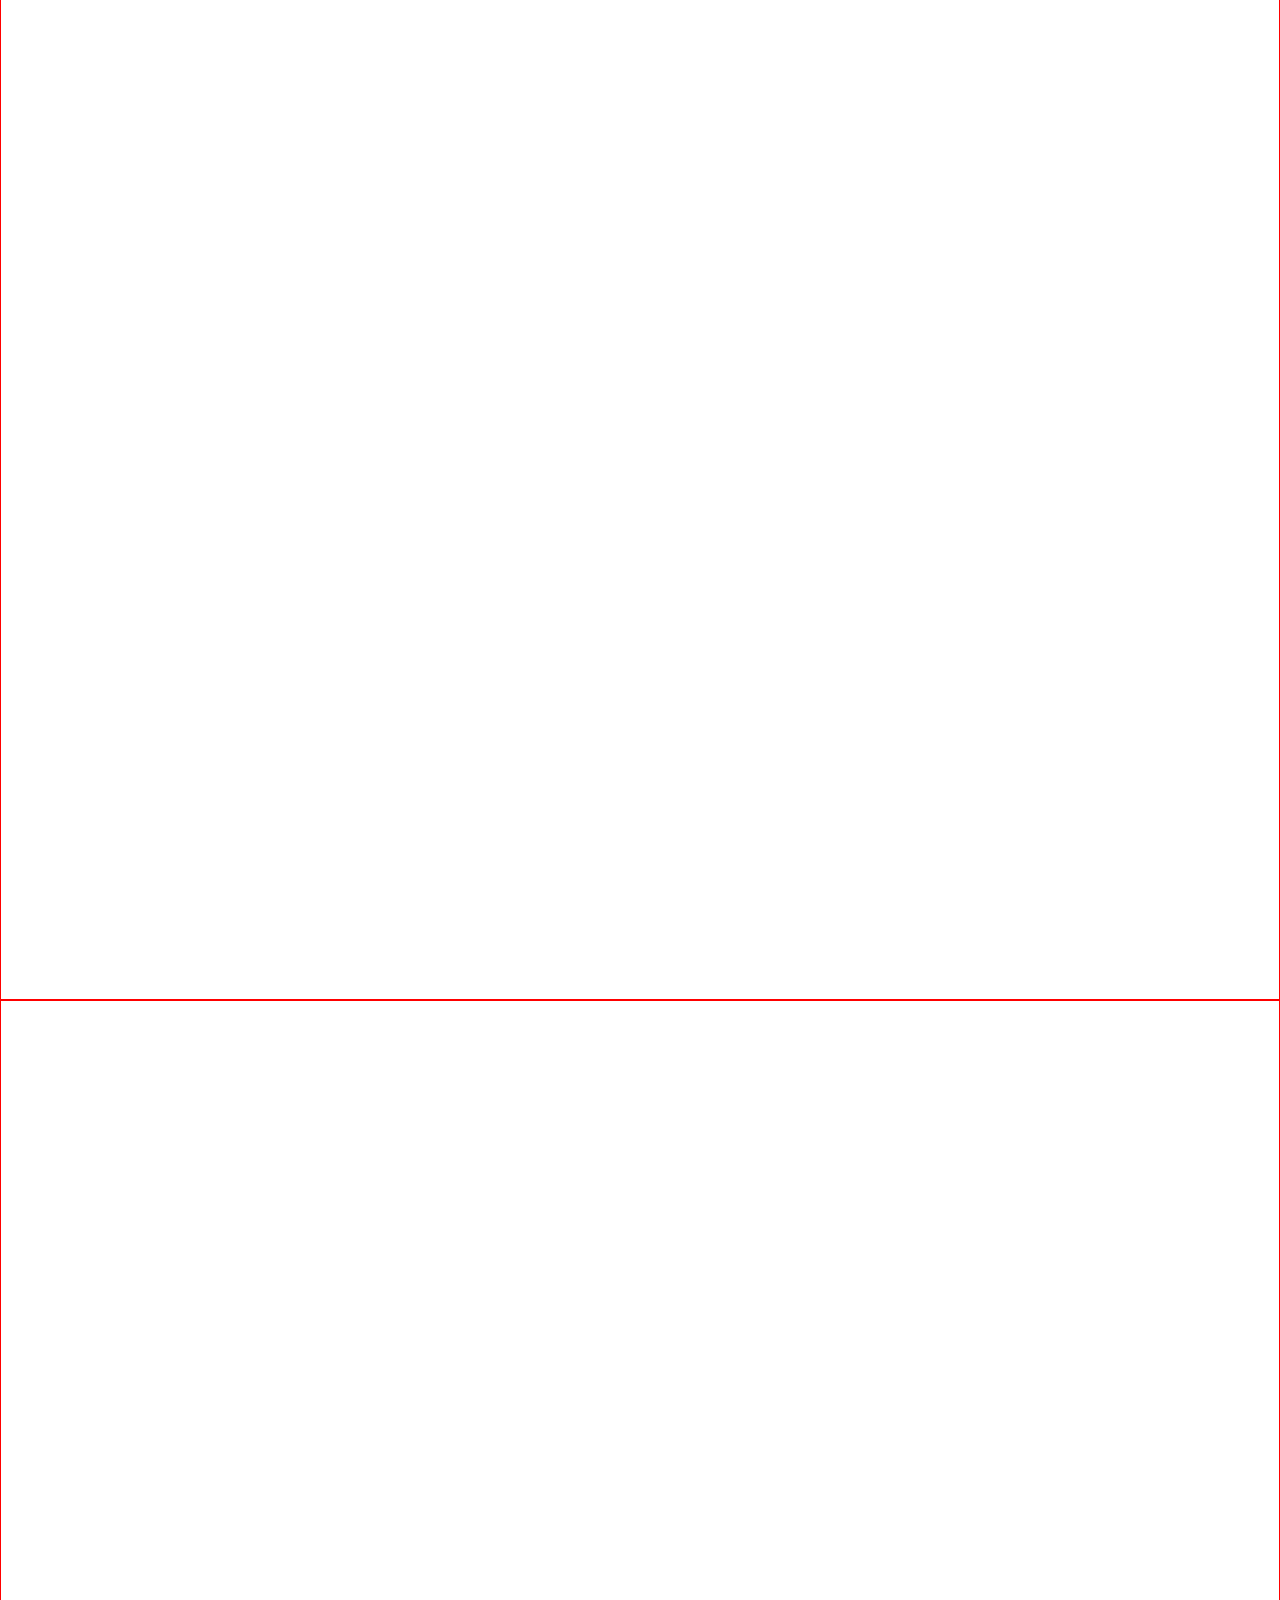
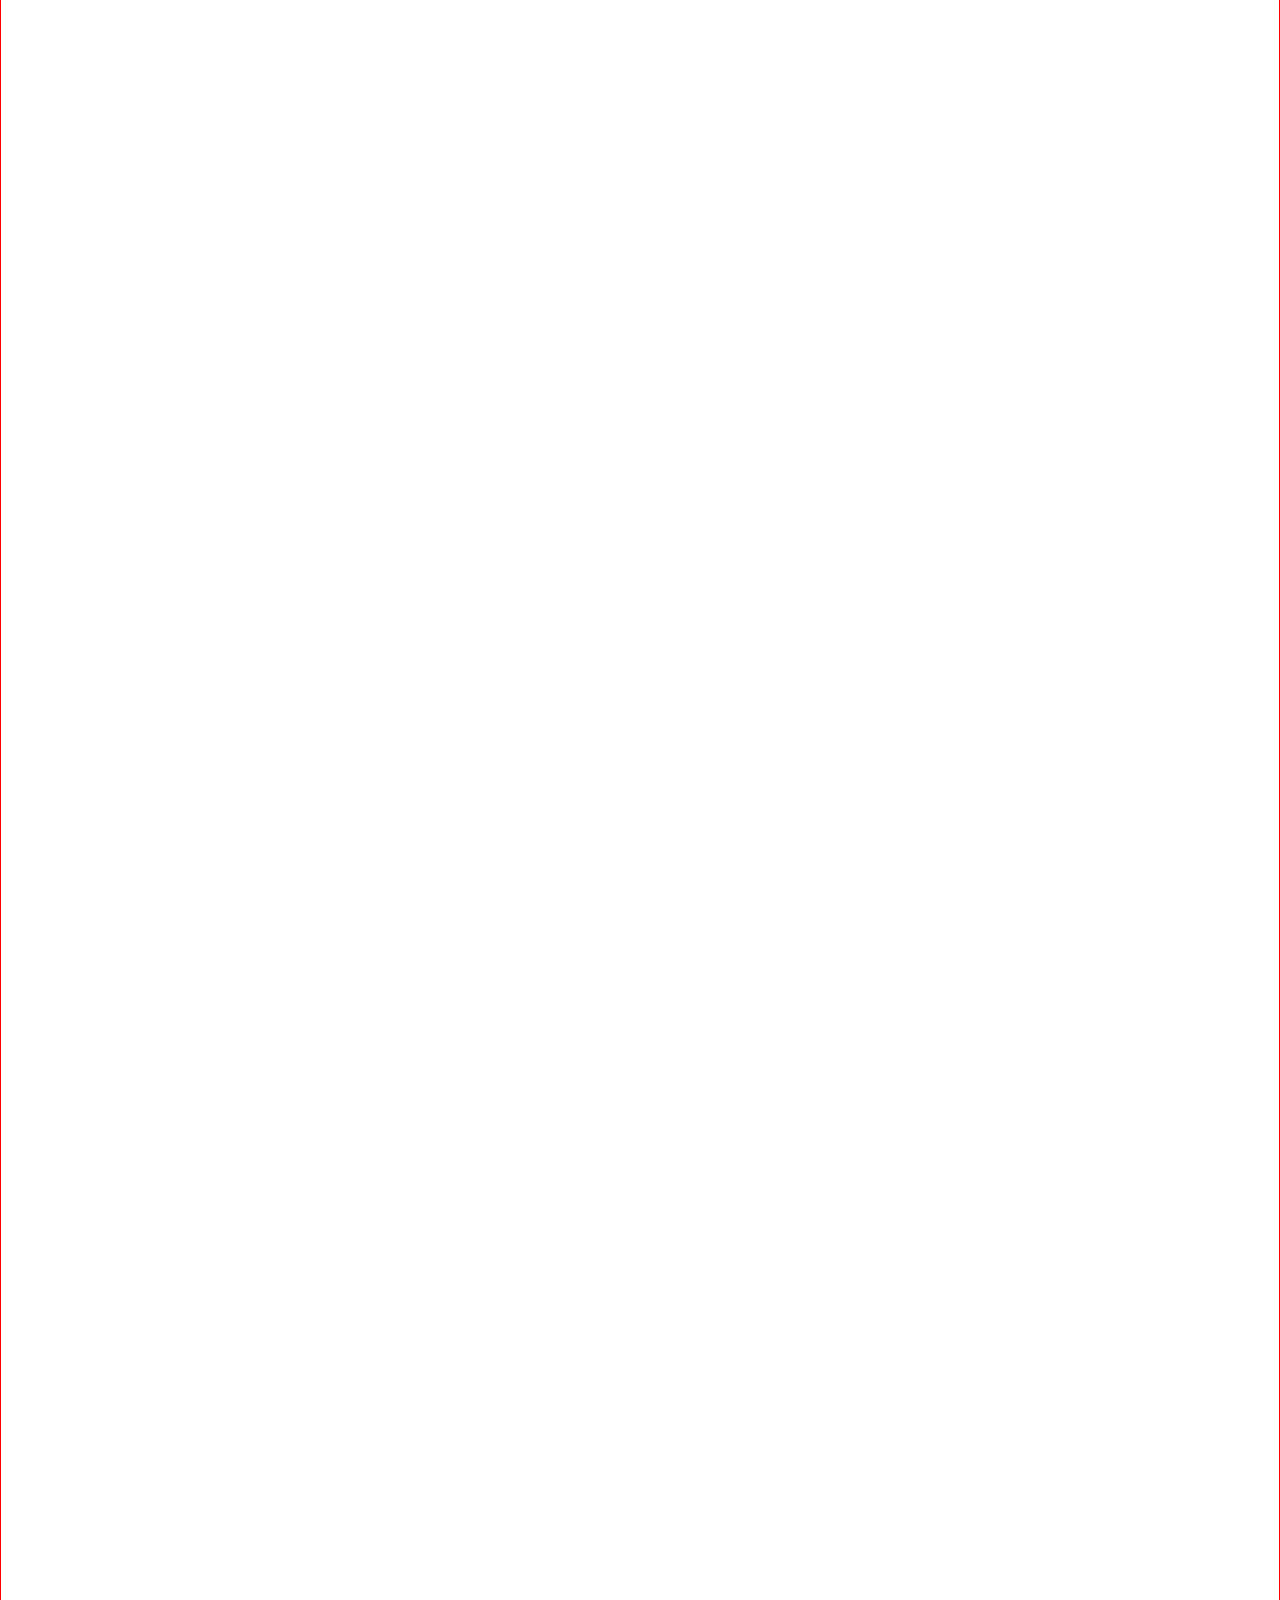
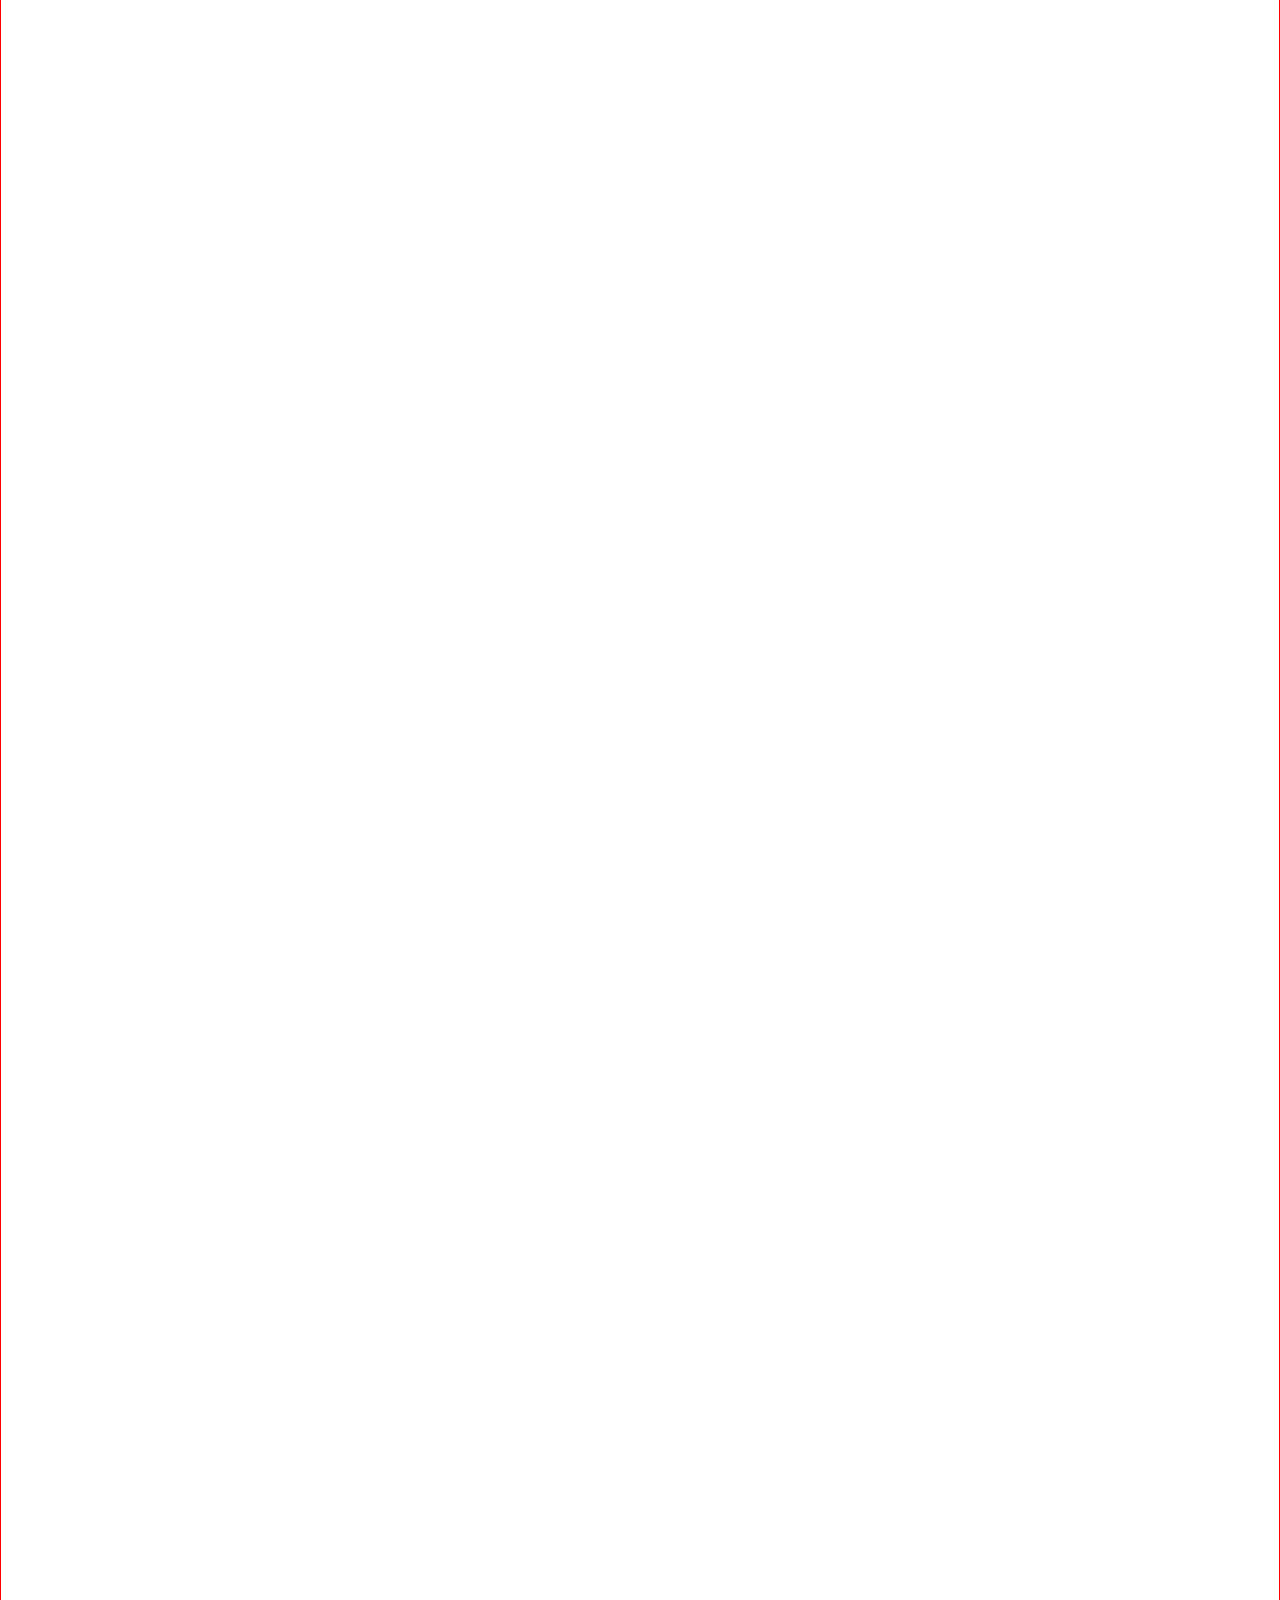
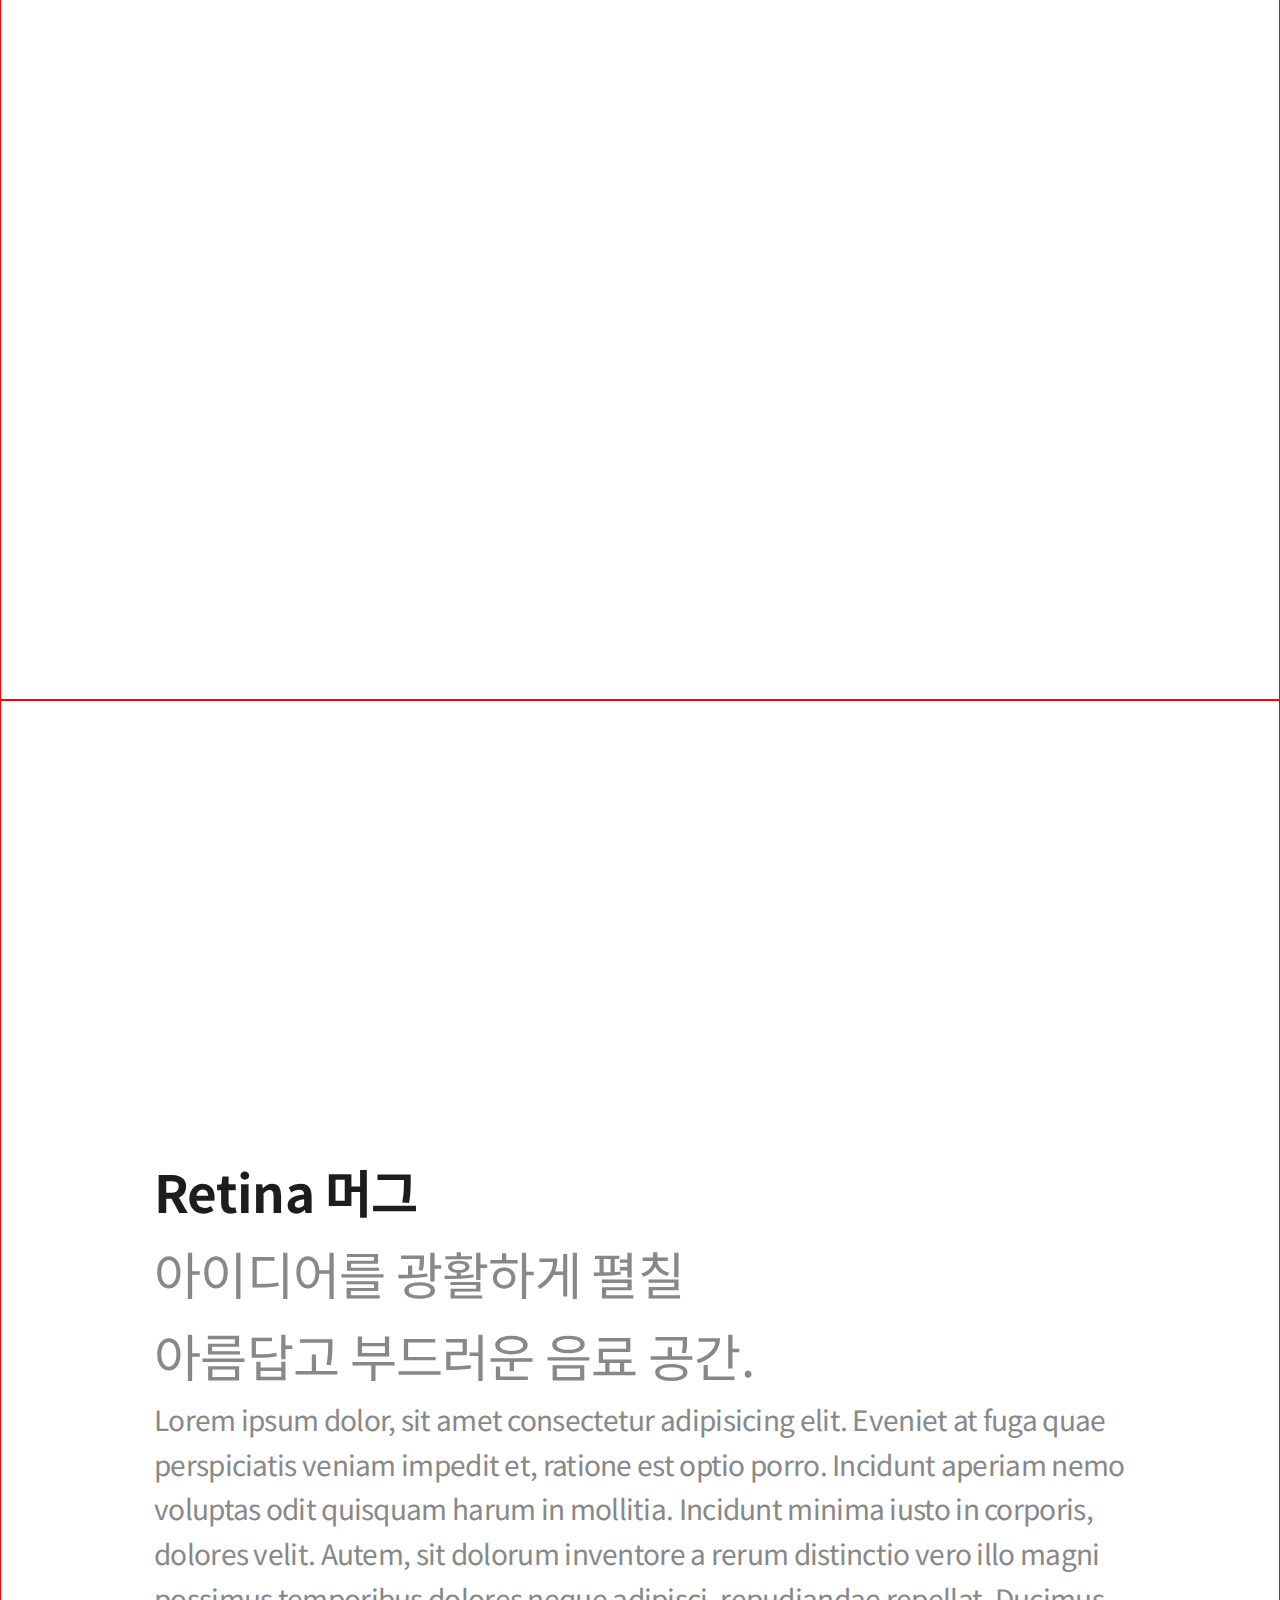
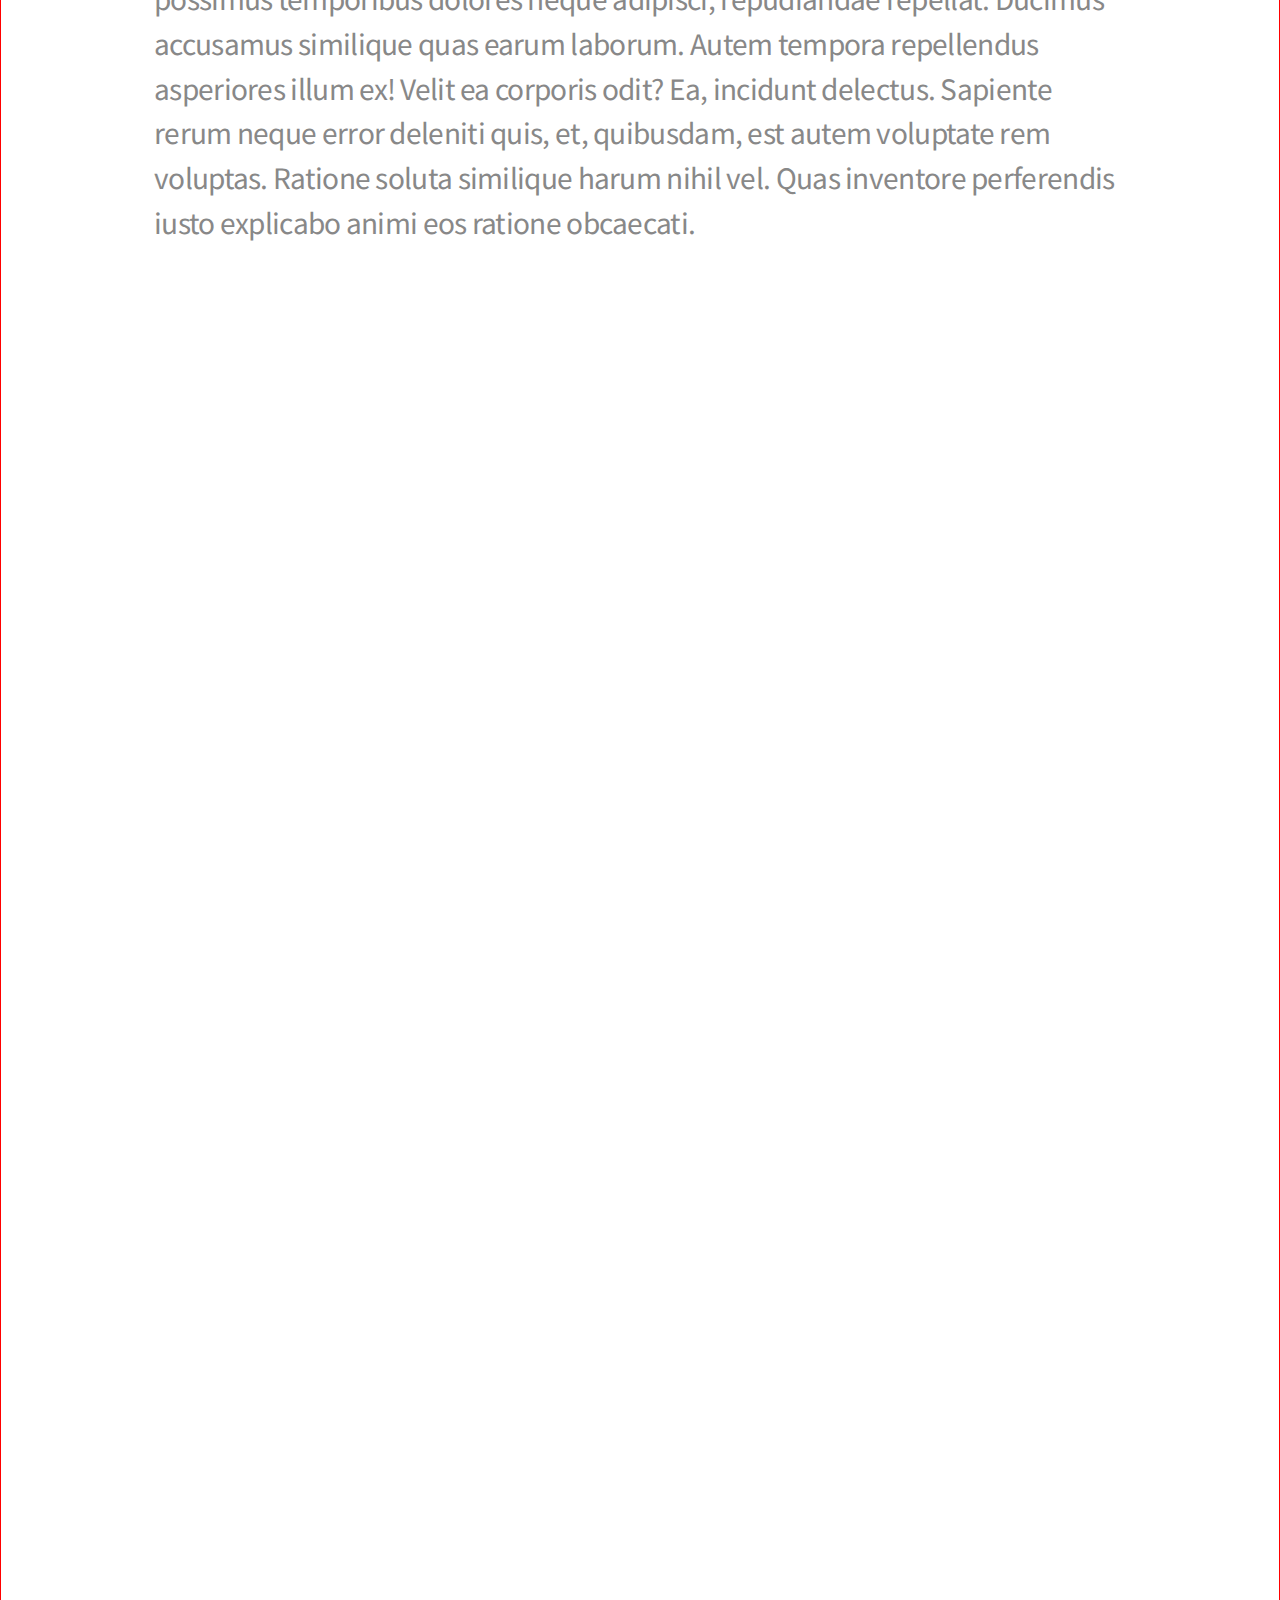
==== commit ab9ae5b6: "feat: 스크롤 애니메이션 구현" ====
--- a/index.html
+++ b/index.html
@@ -46,7 +46,7 @@
 			<div class="sticky-elem main-message a">
 				<p>온전히 빠져들게 하는<br>최고급 세라믹</p>
 			</div>
-			<div class="sticky-elem main-message b">
+			<!-- <div class="sticky-elem main-message b">
 				<p>주변 맛을 느끼게 해주는<br>주변 맛 허용 모드</p>
 			</div>
 			<div class="sticky-elem main-message c">
@@ -54,7 +54,7 @@
 			</div>
 			<div class="sticky-elem main-message d">
 				<p>새롭게 입가를<br>찾아온 매혹</p>
-			</div>
+			</div> -->
 		</section>
 
 		<!-- Section 2 -->
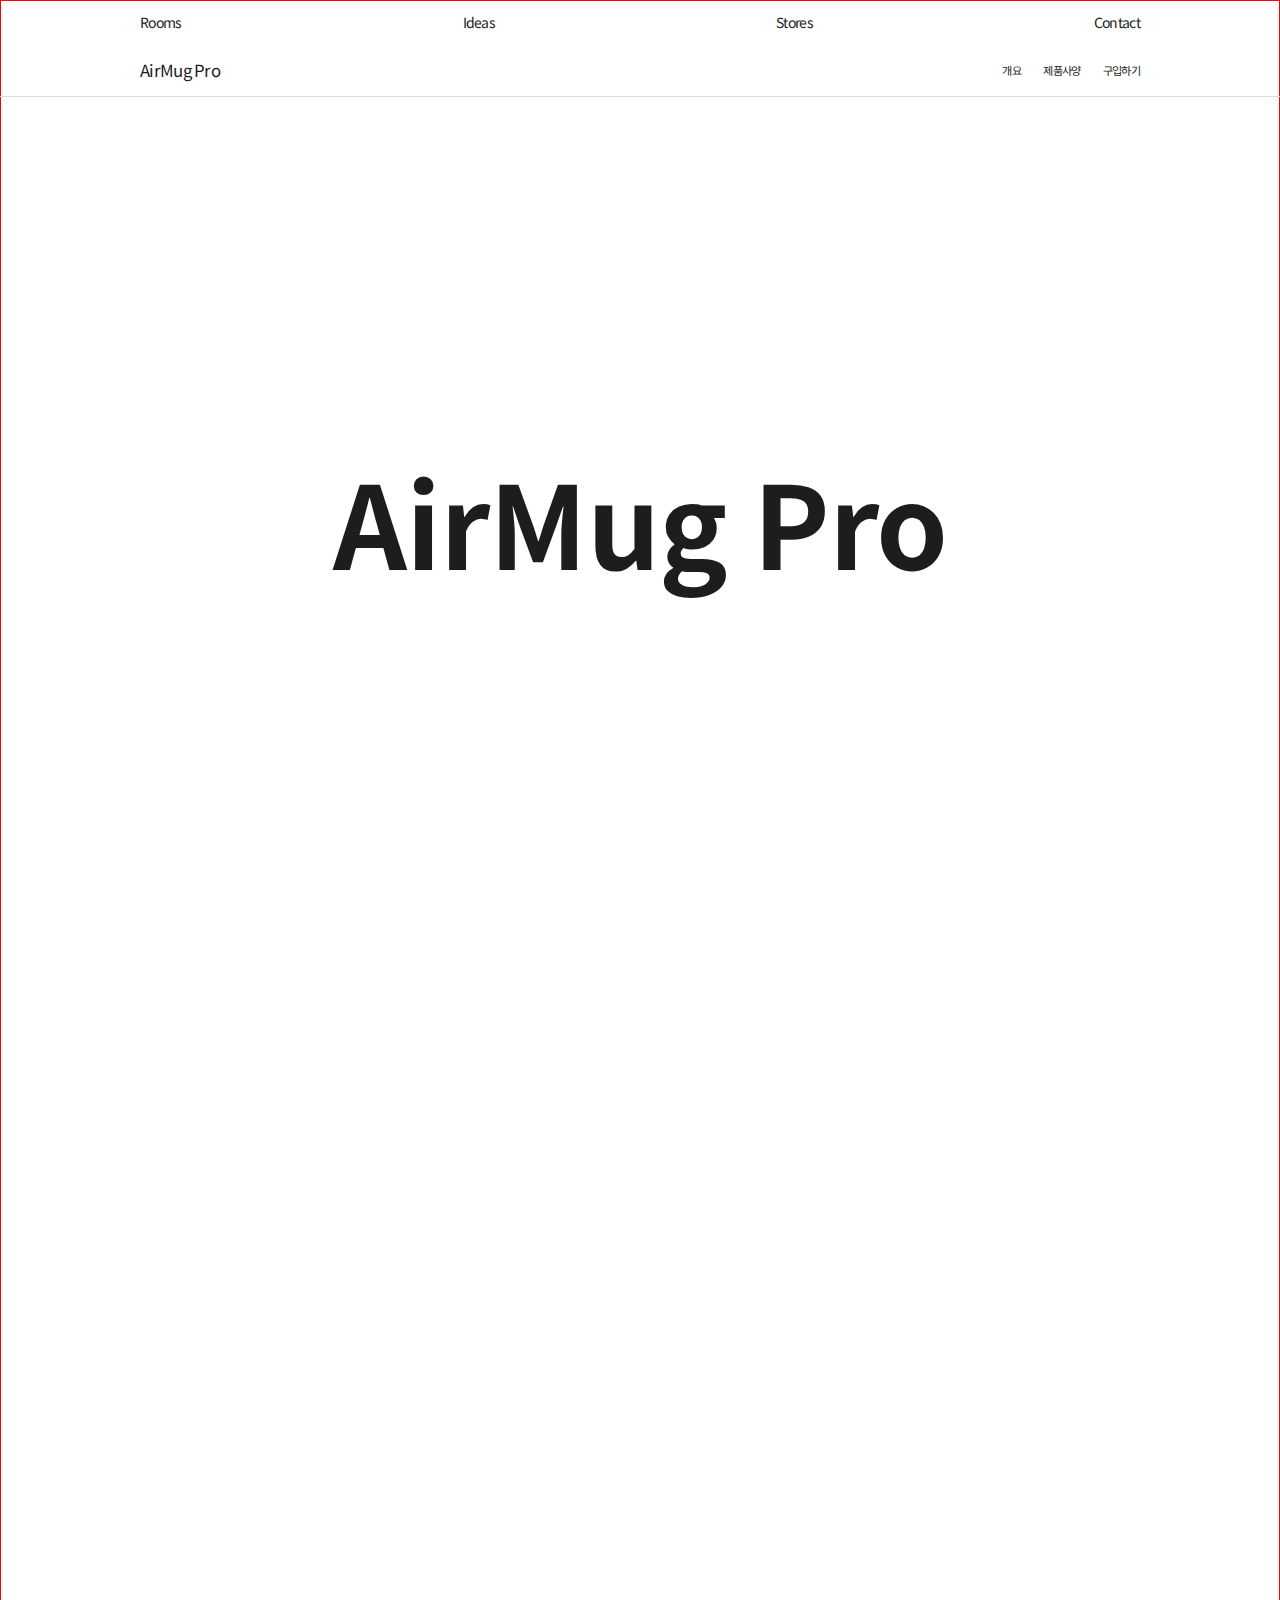
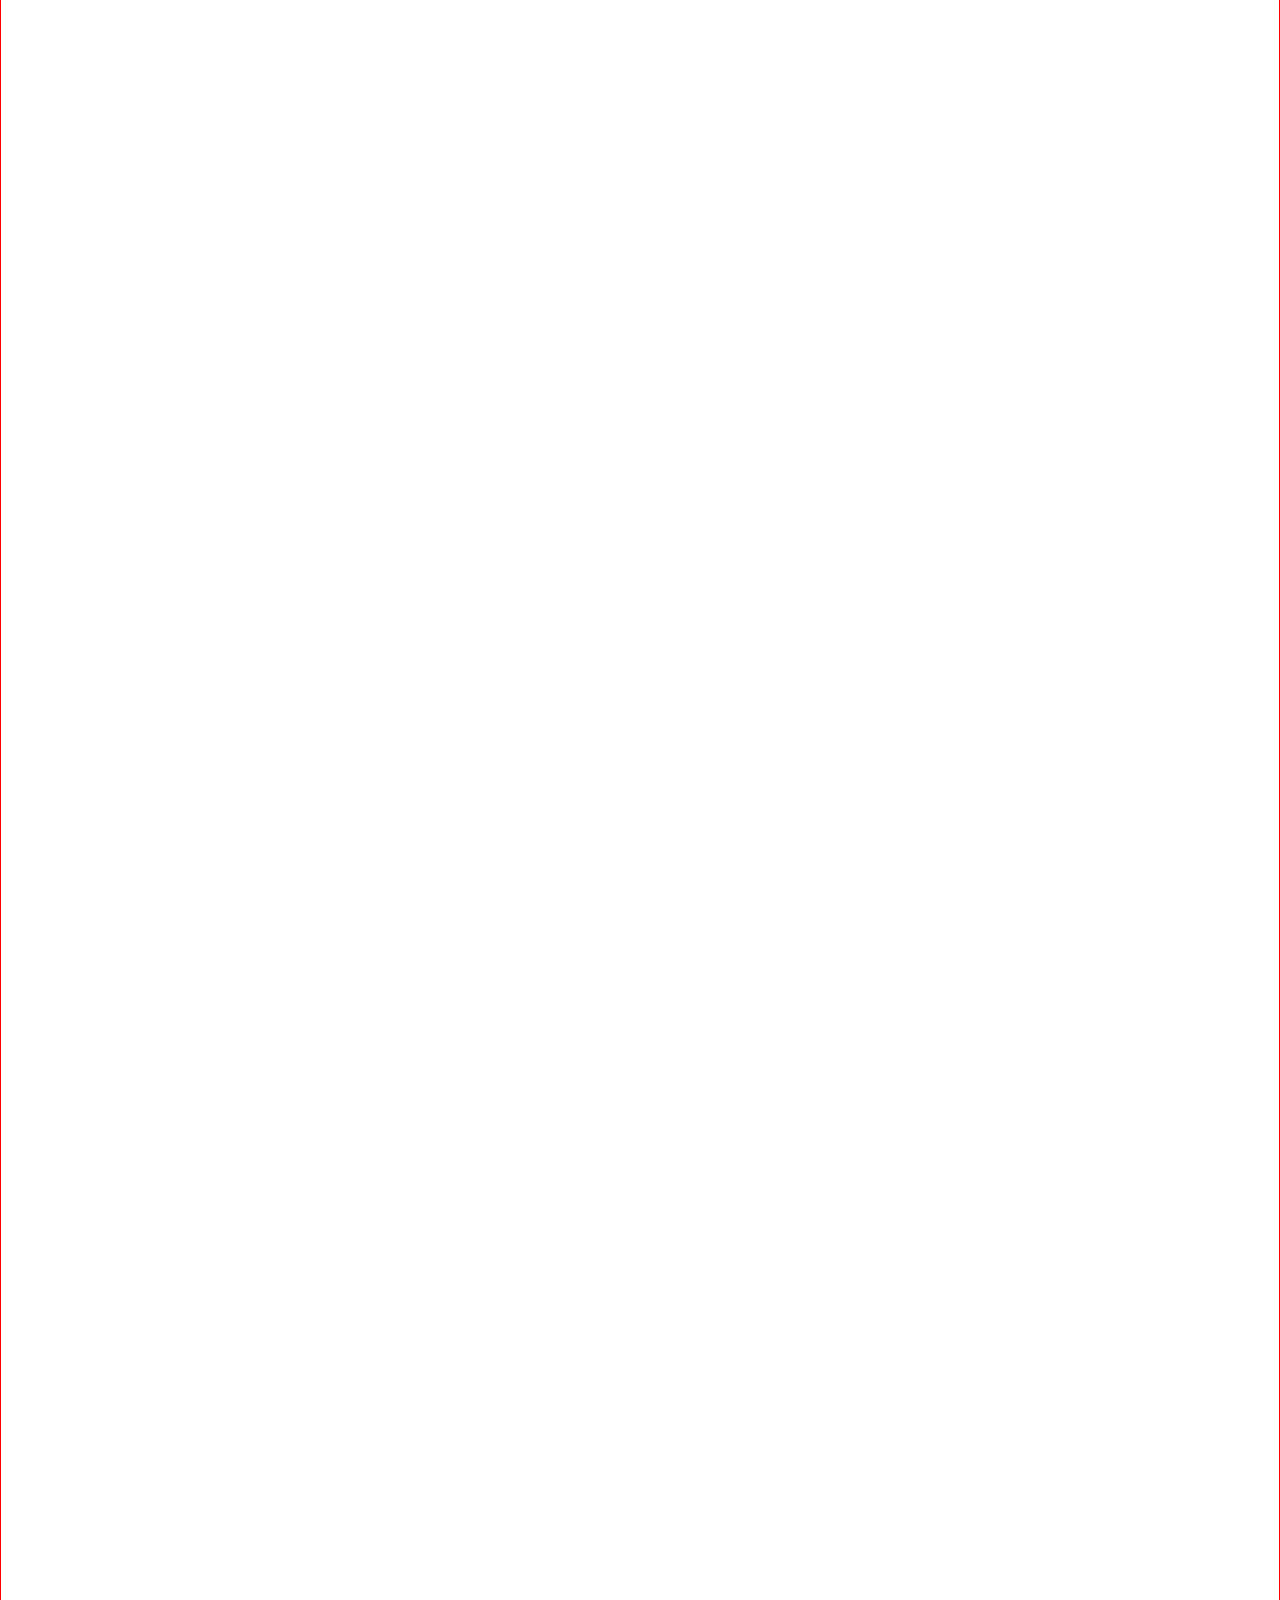
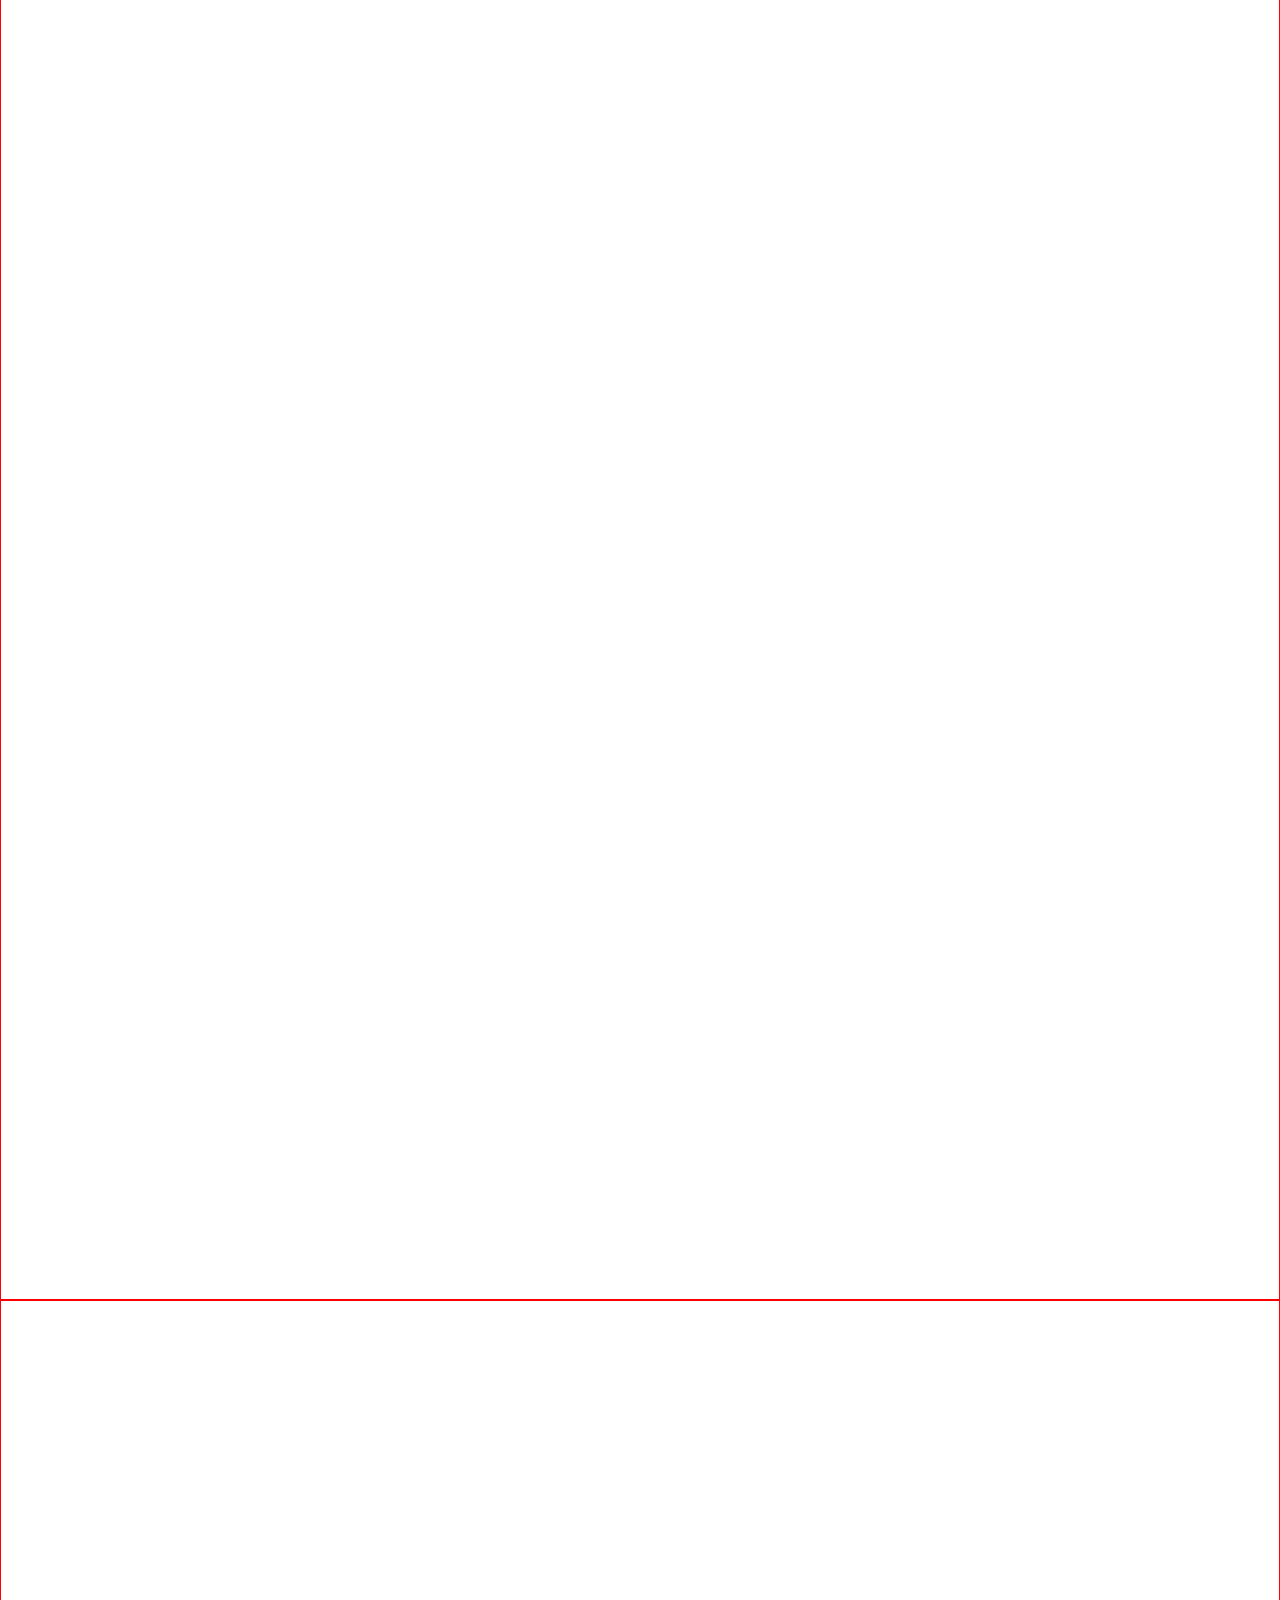
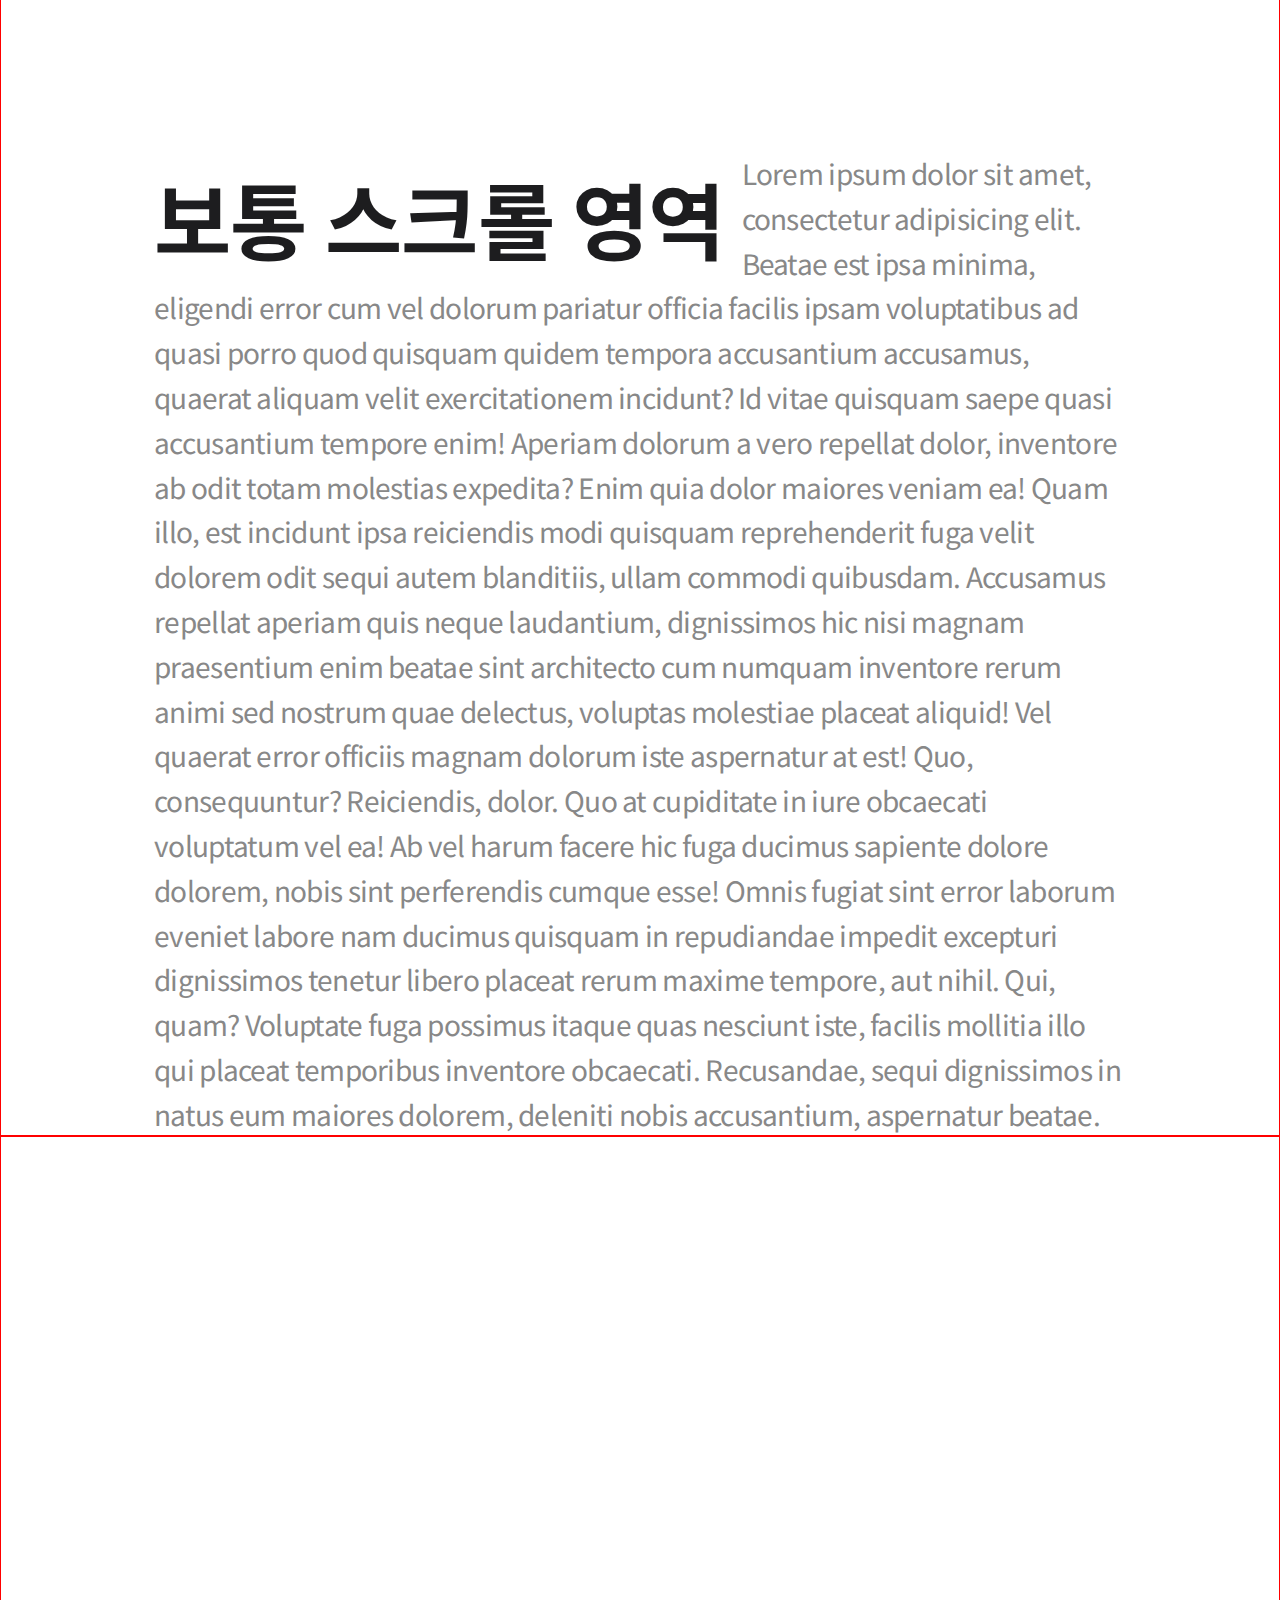
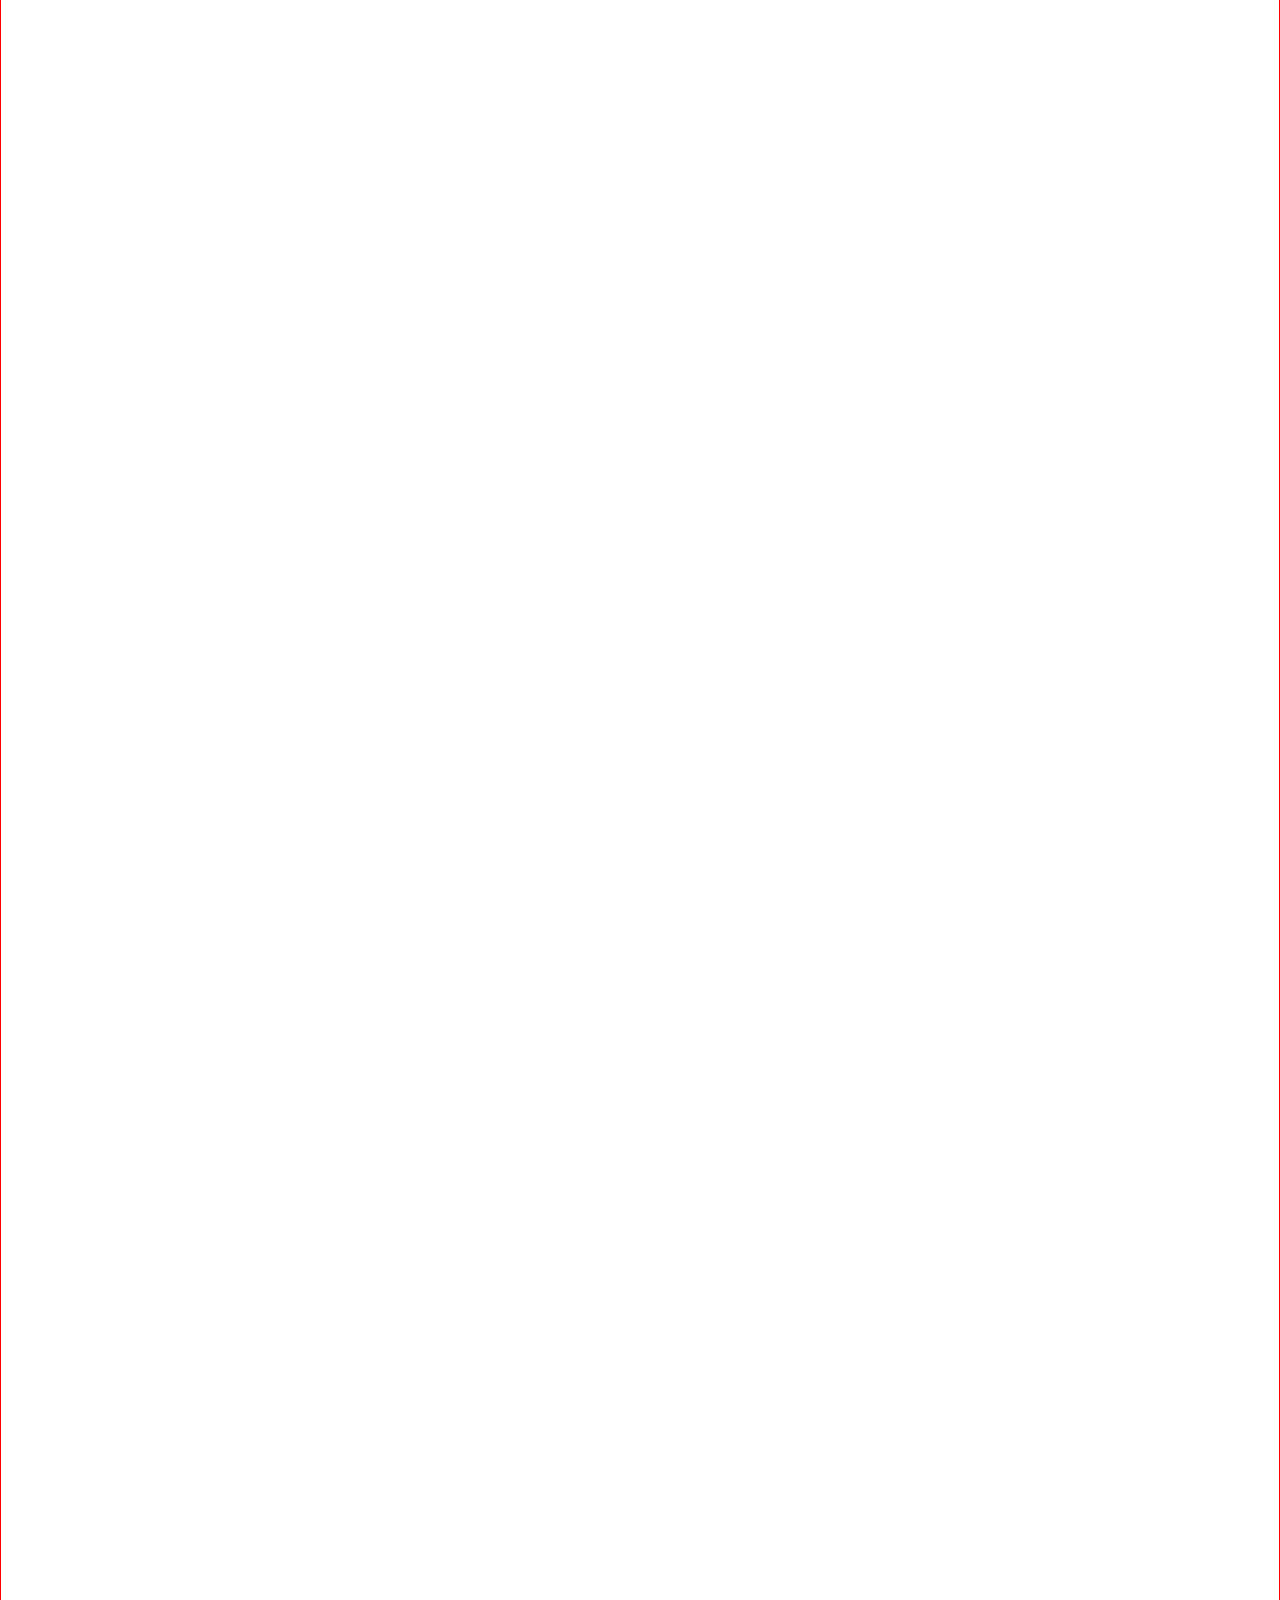
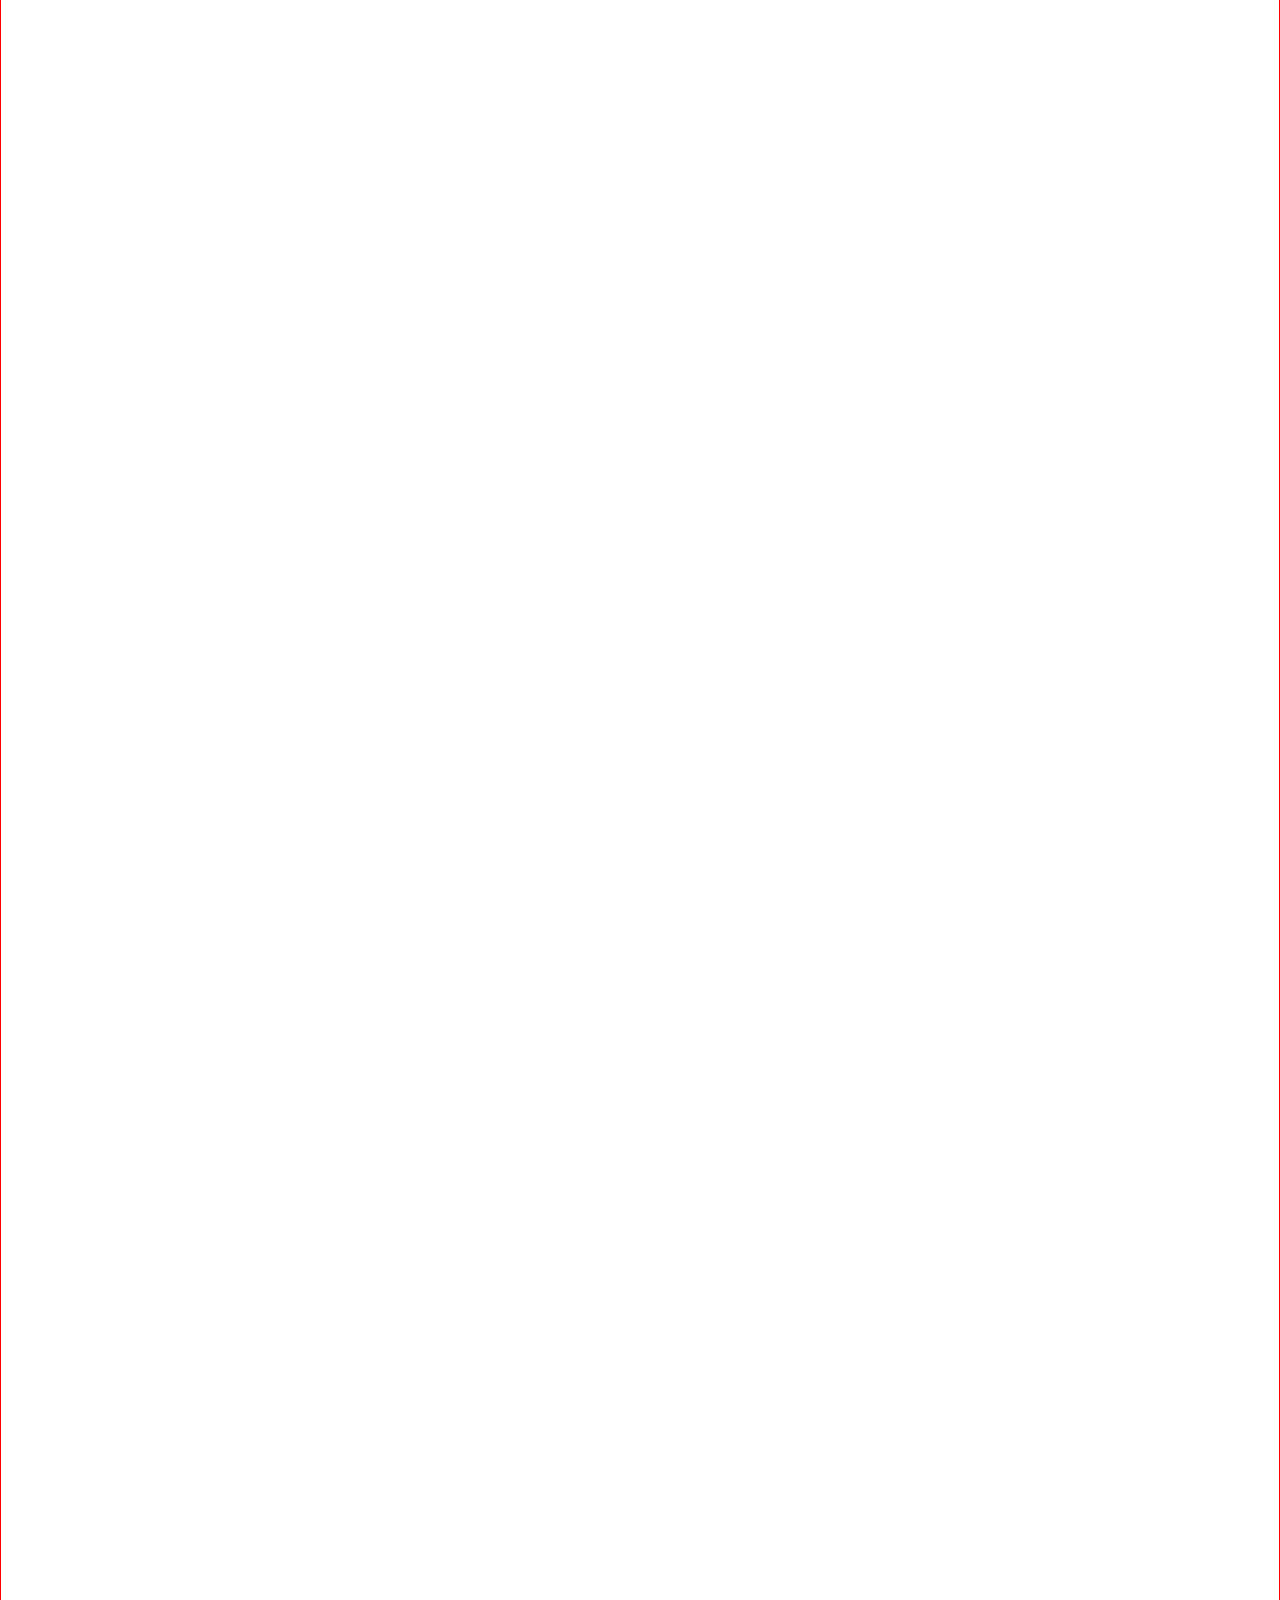
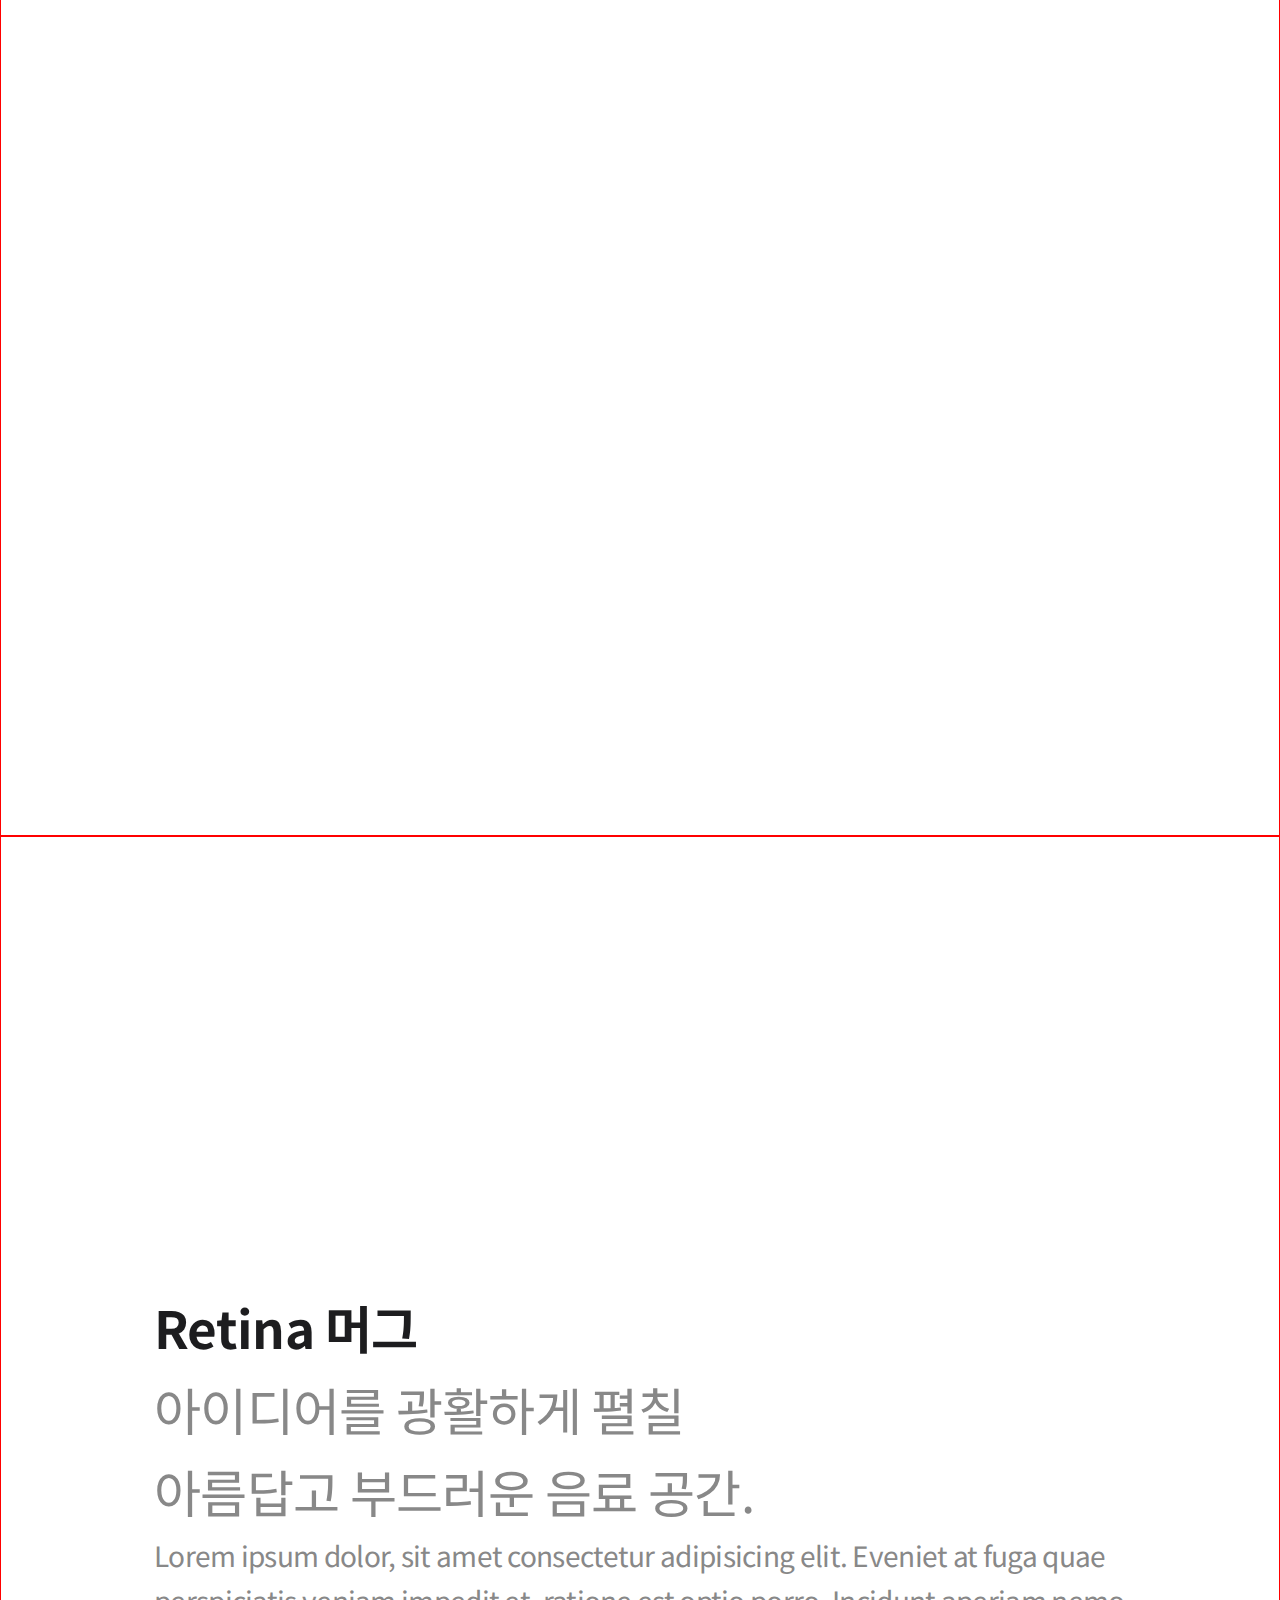
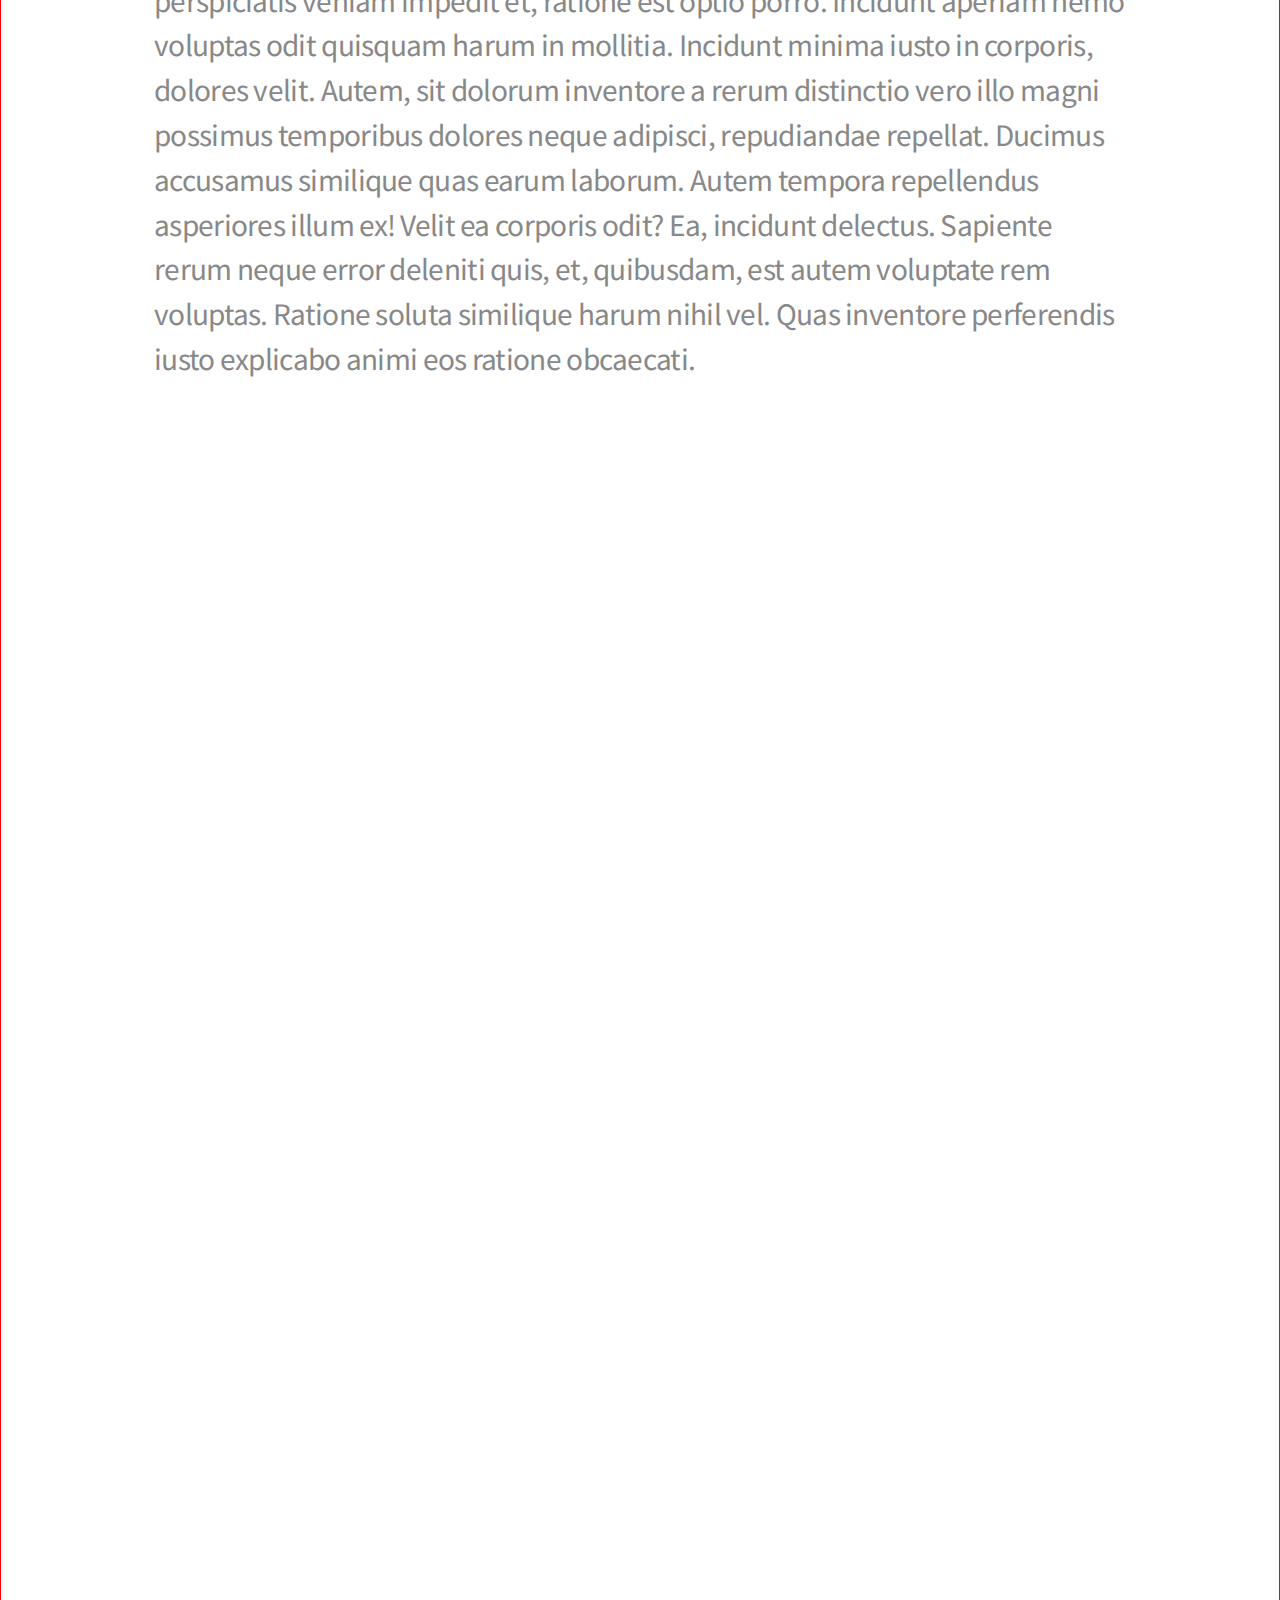
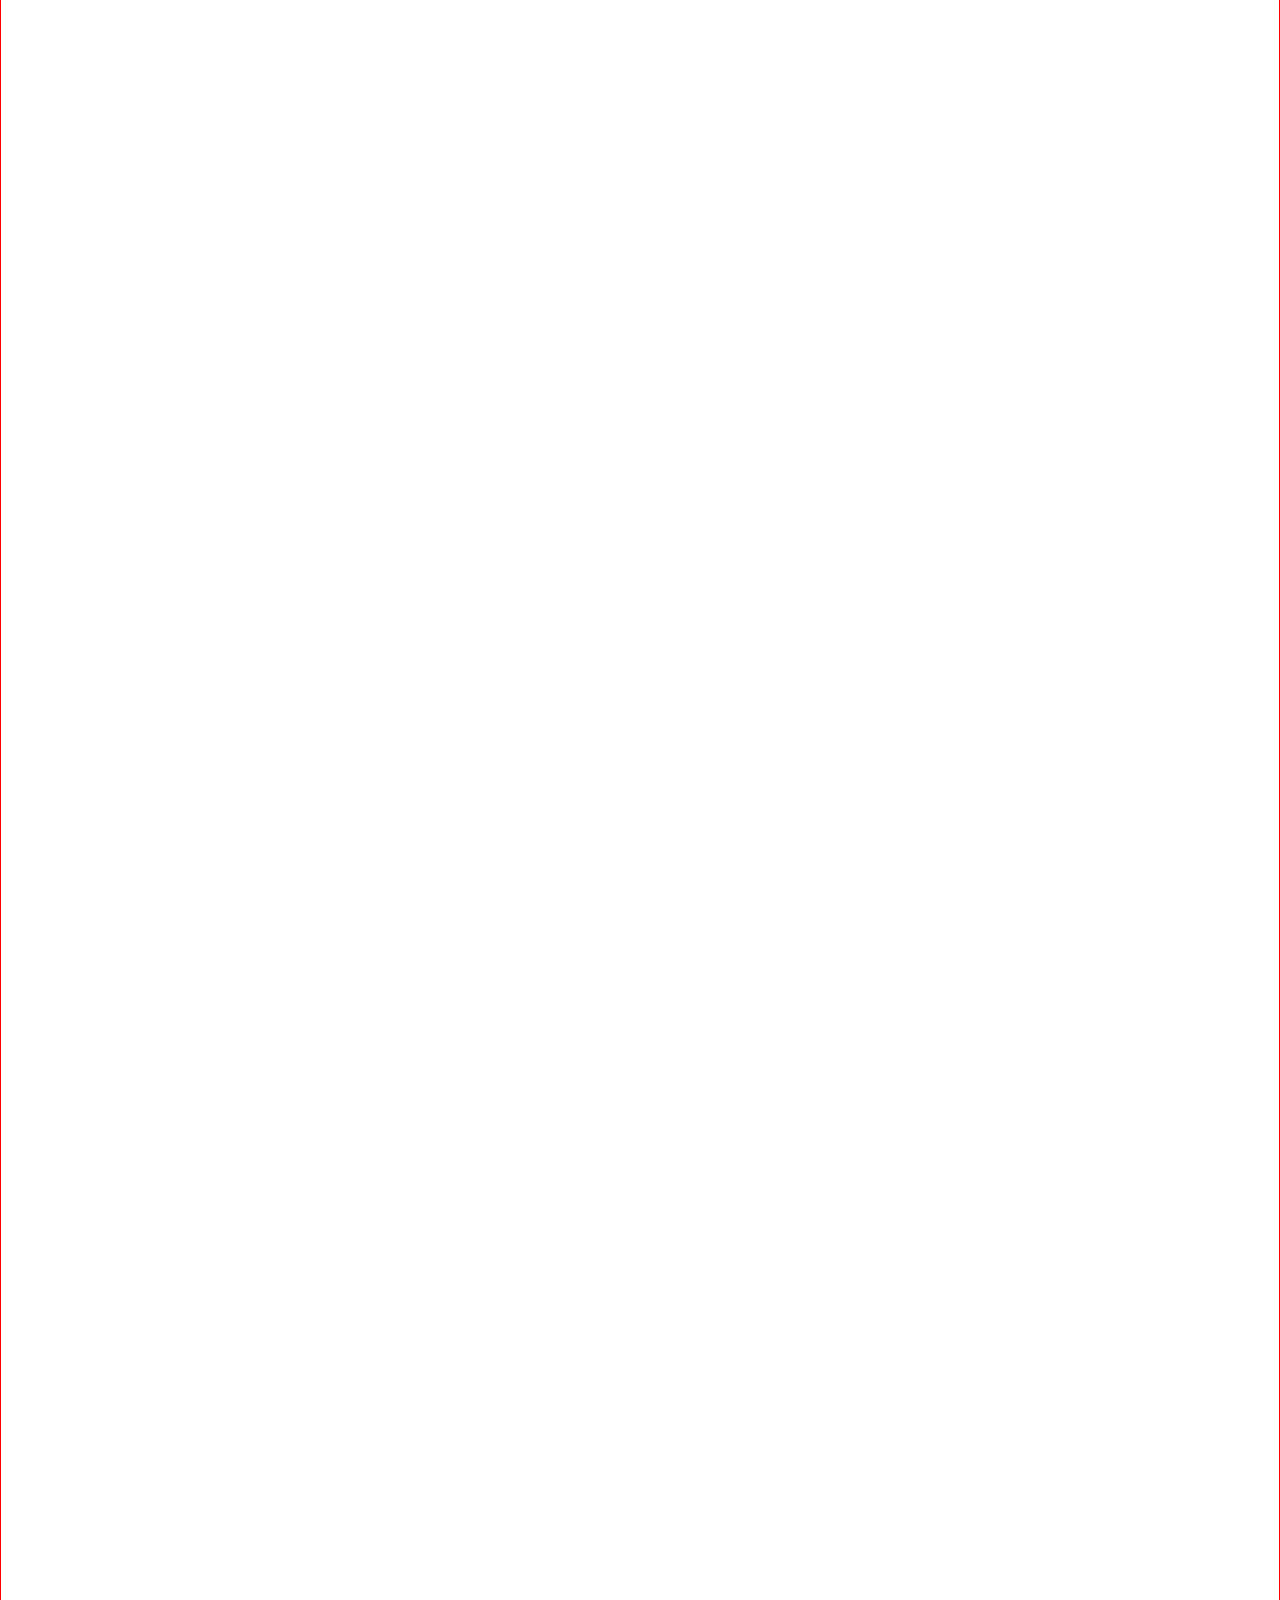
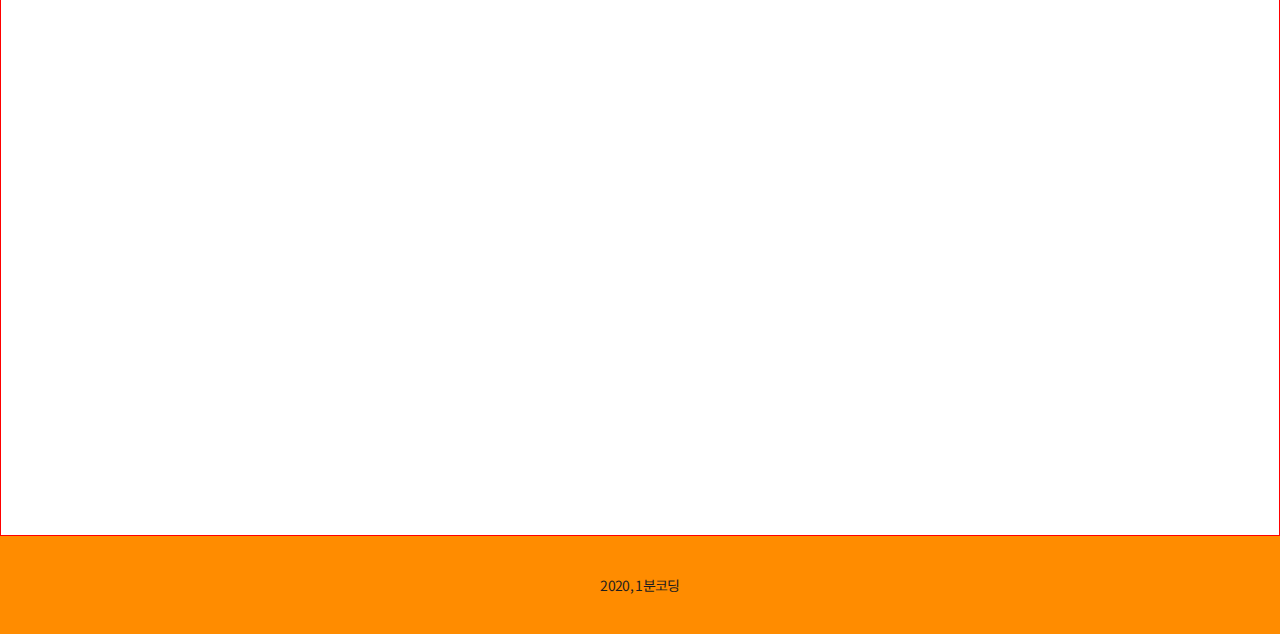
==== commit 7d4d4118: "fix: 소소한 에러 해결" ====
--- a/index.html
+++ b/index.html
@@ -46,7 +46,7 @@
 			<div class="sticky-elem main-message a">
 				<p>온전히 빠져들게 하는<br>최고급 세라믹</p>
 			</div>
-			<!-- <div class="sticky-elem main-message b">
+			<div class="sticky-elem main-message b">
 				<p>주변 맛을 느끼게 해주는<br>주변 맛 허용 모드</p>
 			</div>
 			<div class="sticky-elem main-message c">
@@ -54,7 +54,7 @@
 			</div>
 			<div class="sticky-elem main-message d">
 				<p>새롭게 입가를<br>찾아온 매혹</p>
-			</div> -->
+			</div>
 		</section>
 
 		<!-- Section 2 -->
--- a/css/main.css
+++ b/css/main.css
@@ -88,6 +88,7 @@
     display: flex;
     align-items: center;
     justify-content: center;
+    top: 35vh;
     height: 3em;
     font-size: 2.5rem;
 }
@@ -133,7 +134,14 @@
     height: 100px;
     background: rgb(29, 29, 31);
 }
-
+#scroll-section-2 .b {
+    top: 10%;
+    left: 40%;
+}
+#scroll-section-2 .c {
+    top: 15%;
+    left: 45%;
+}
 .mid-message {
     max-width: 1000px;
     margin: 0 auto;
@@ -165,7 +173,7 @@
 .sticky-elem {
     display: none;
     position: fixed;
-    top: 0;
+    /* top: 0; */
     left: 0;
     width: 100%;
 }
@@ -174,6 +182,7 @@
 #show-scene-2 #scroll-section-2 .sticky-elem,
 #show-scene-3 #scroll-section-3 .sticky-elem {
     display: block;
+    opacity: 0;
 }
 
 @media (min-width: 1024px) {
@@ -200,6 +209,13 @@
     .desc-message {
         width: 20%;
     }
+    #scroll-section-2 .b {
+        top: 20%;
+        left: 53%;
+    }
+    #scroll-section-2 .c {
+        left: 55%;
+    }
     .mid-message {
         /* vw로 창 크기에 따른 비율을 정해줌 */
         font-size: 4vw;
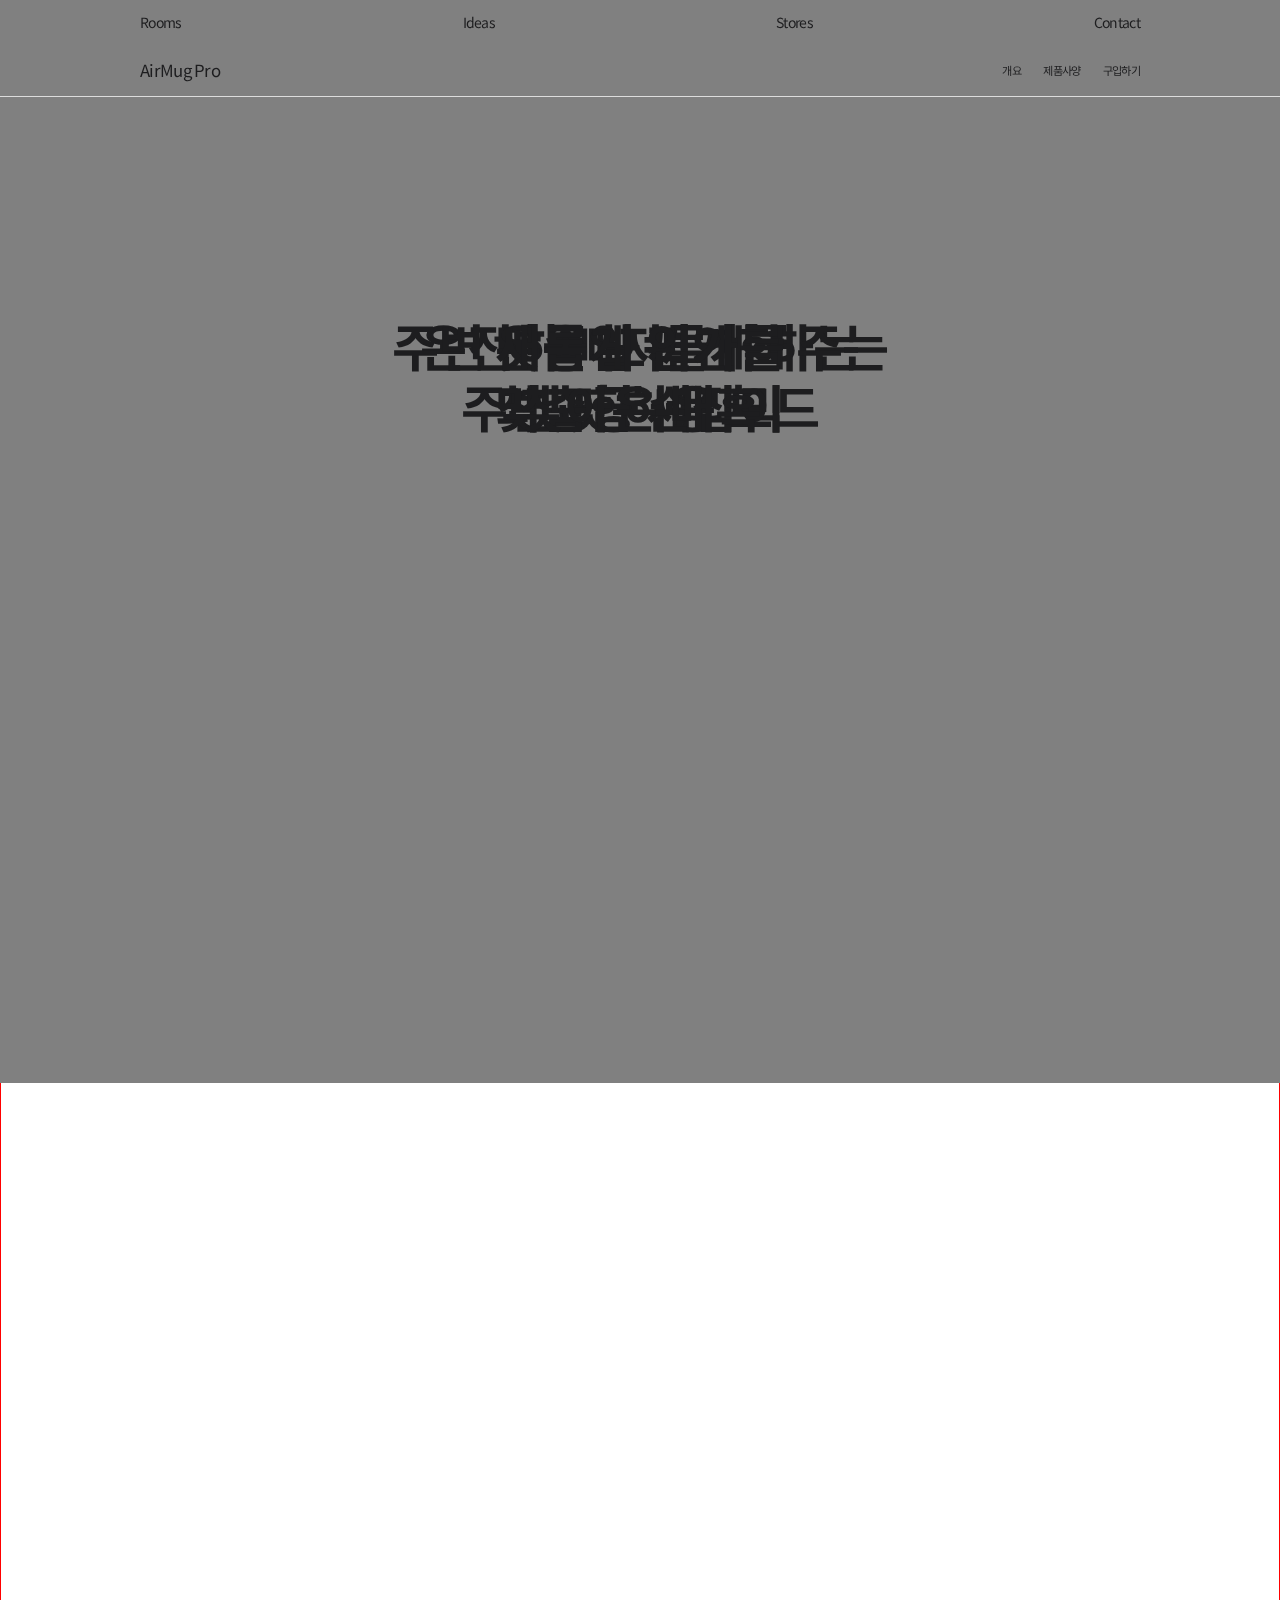
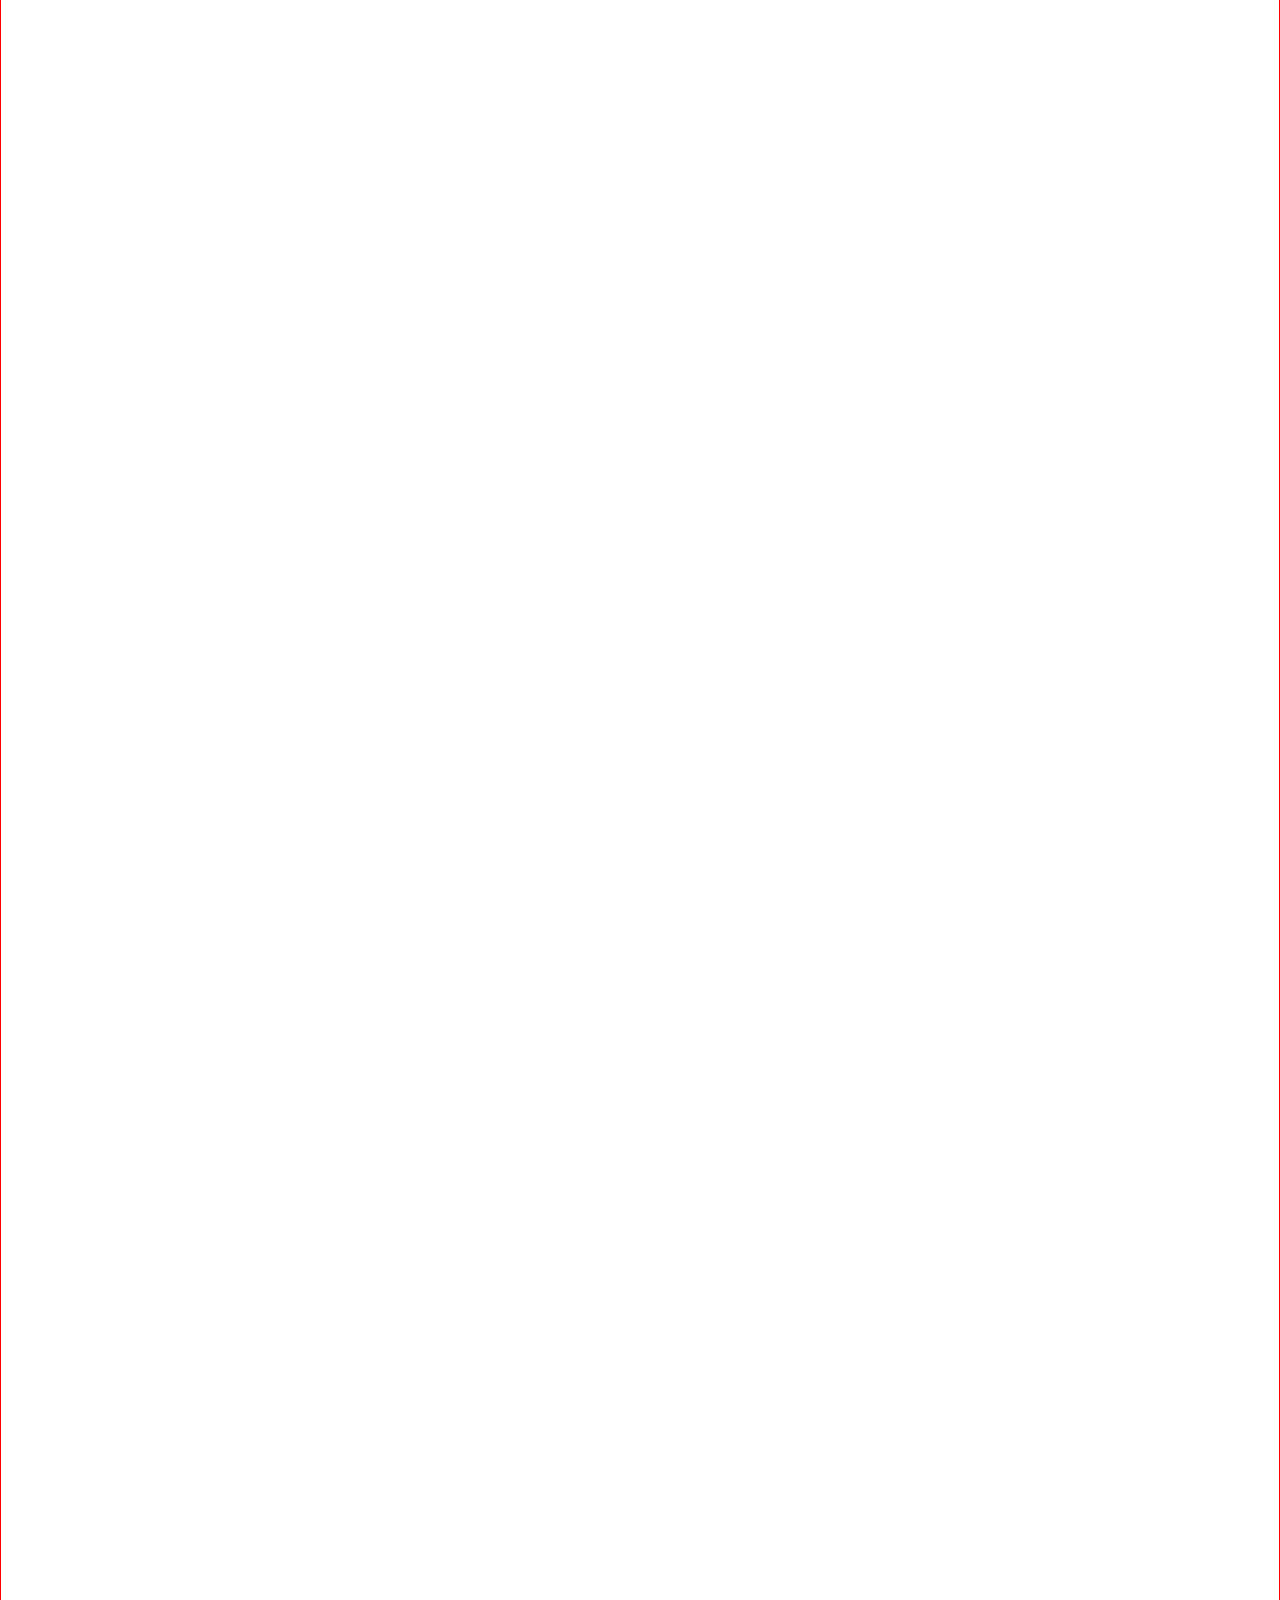
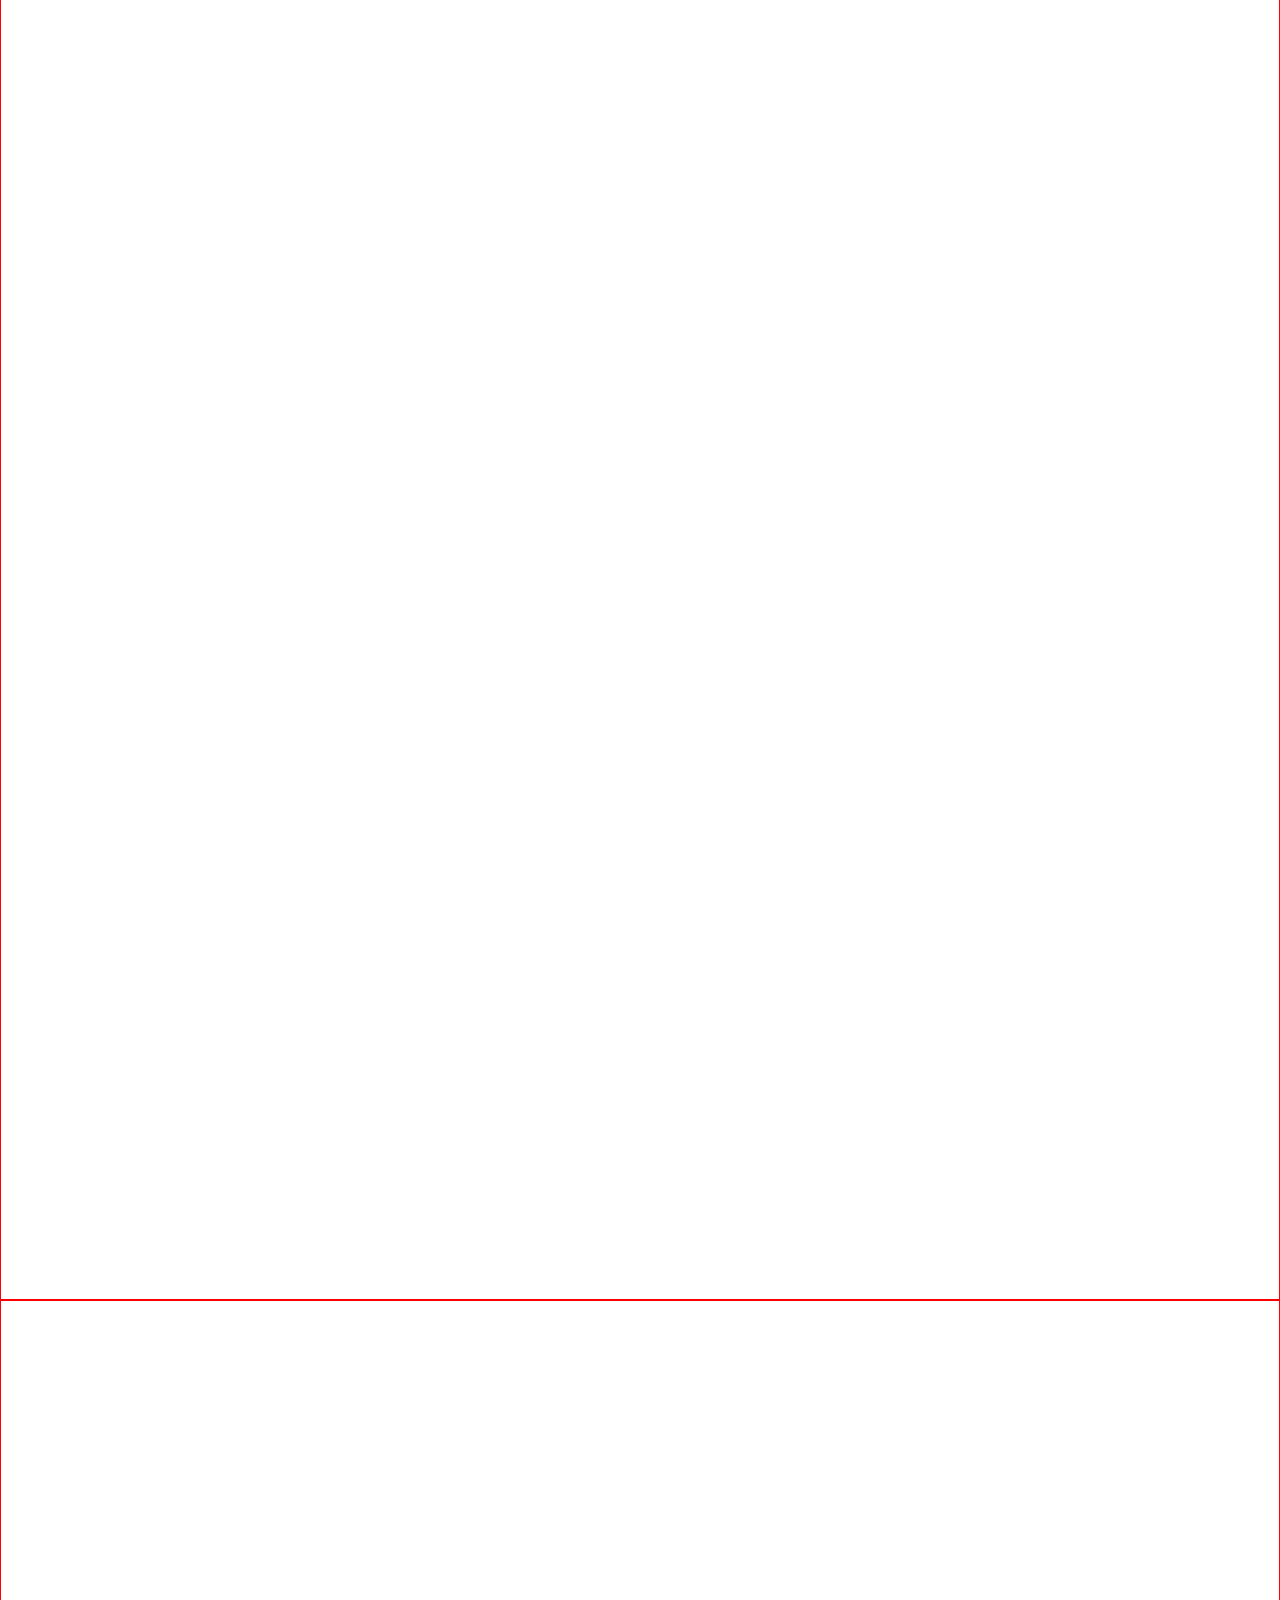
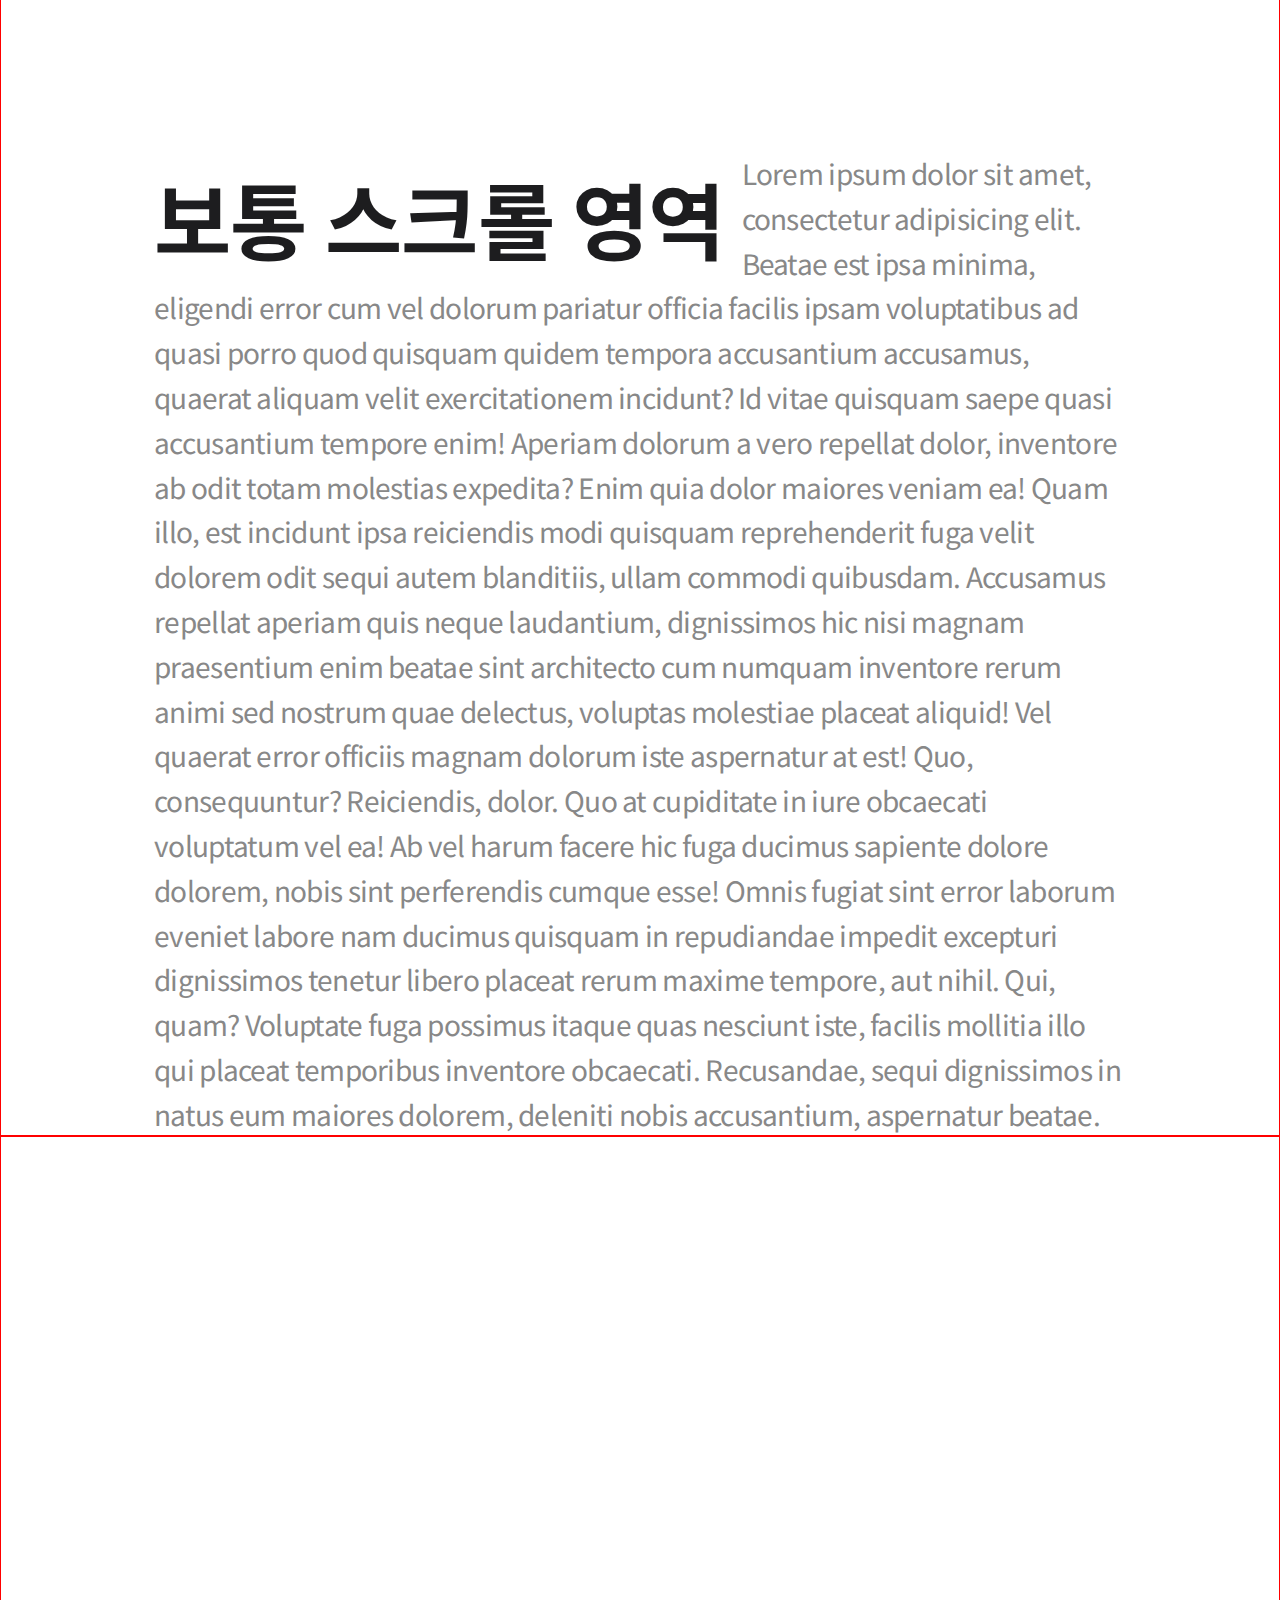
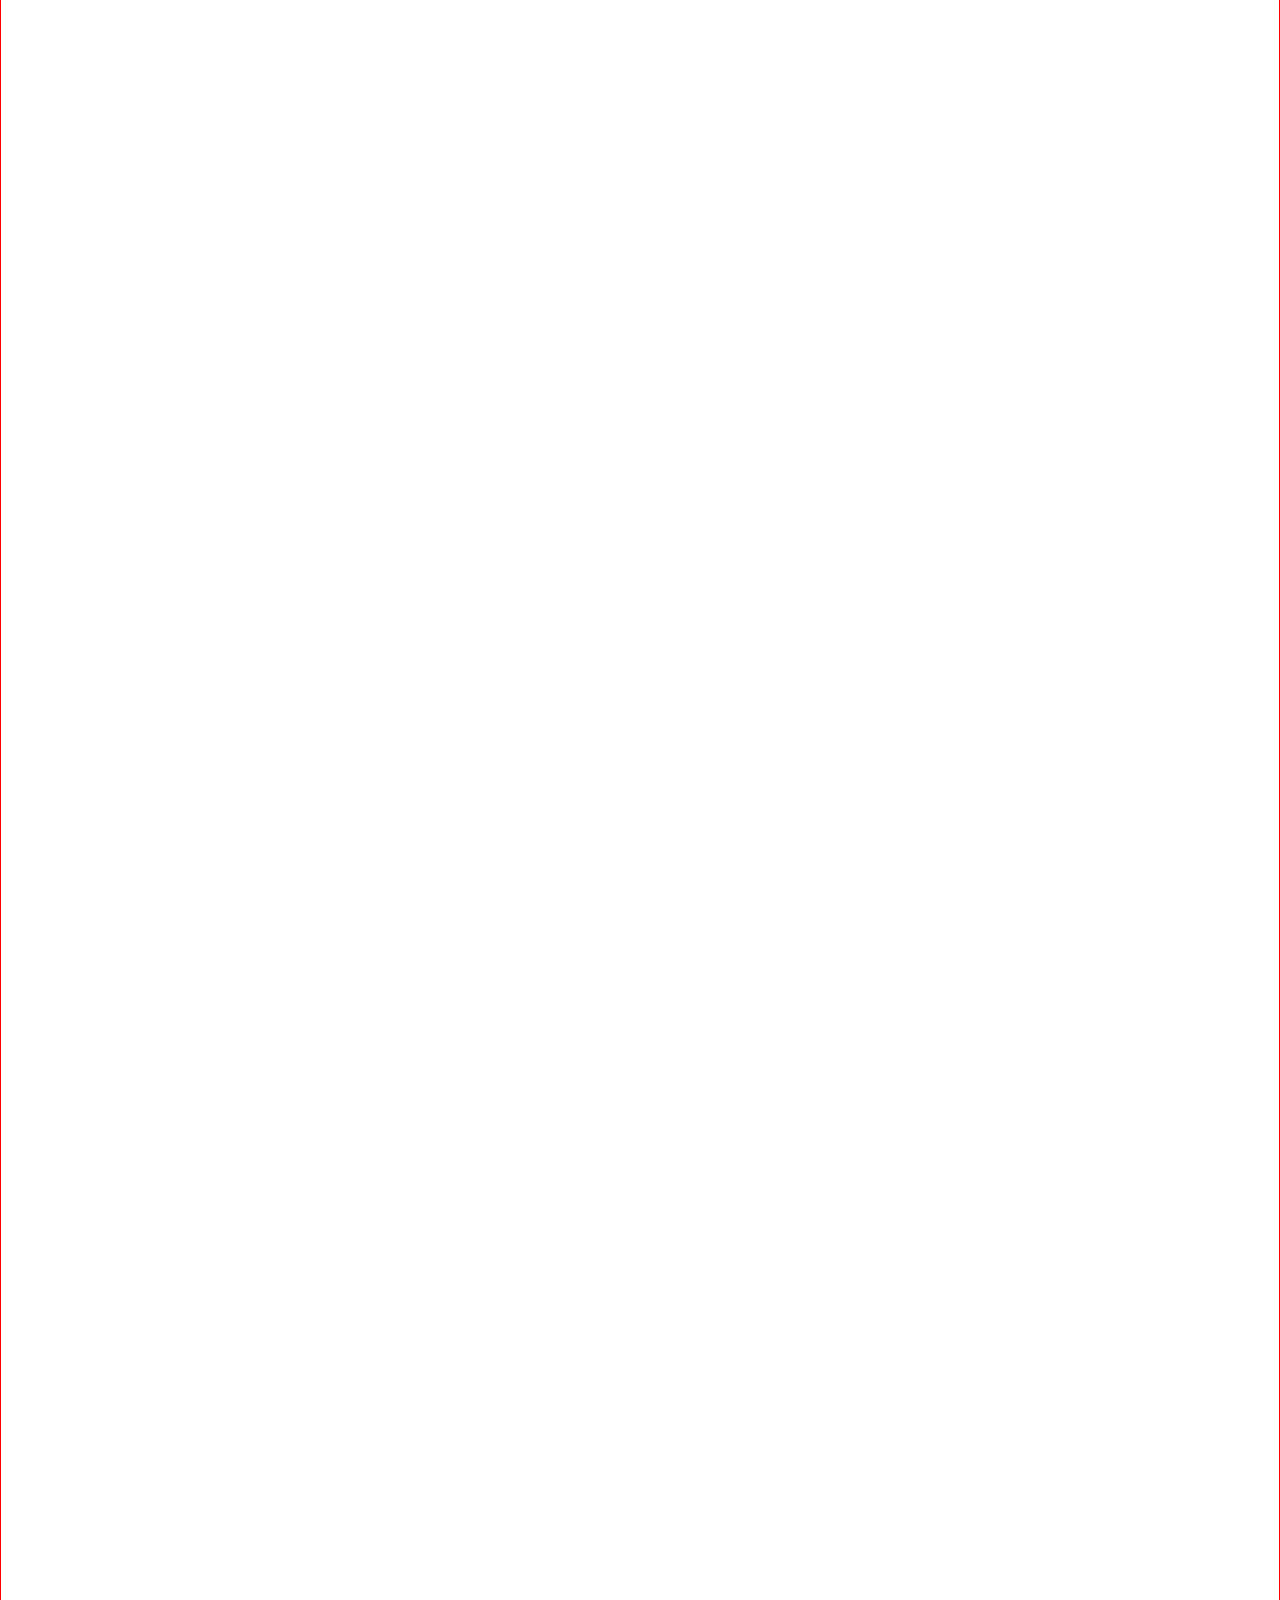
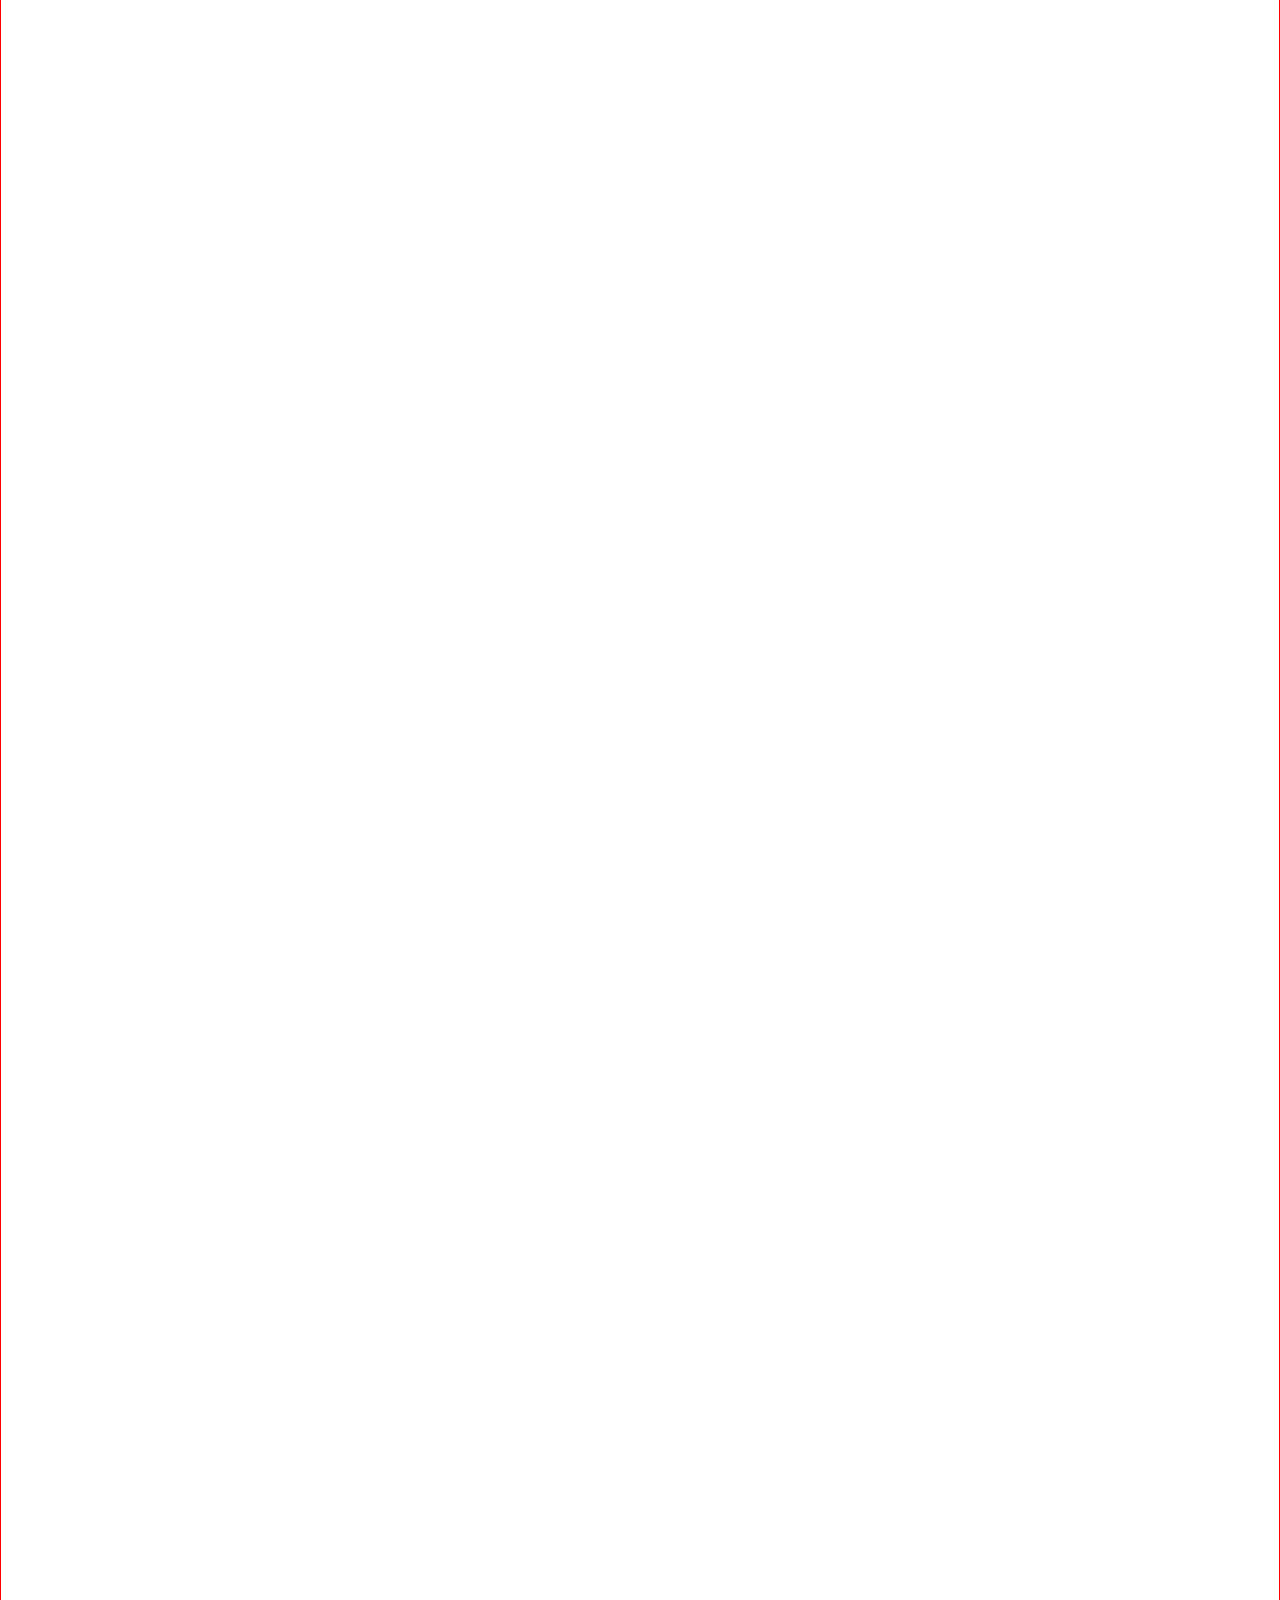
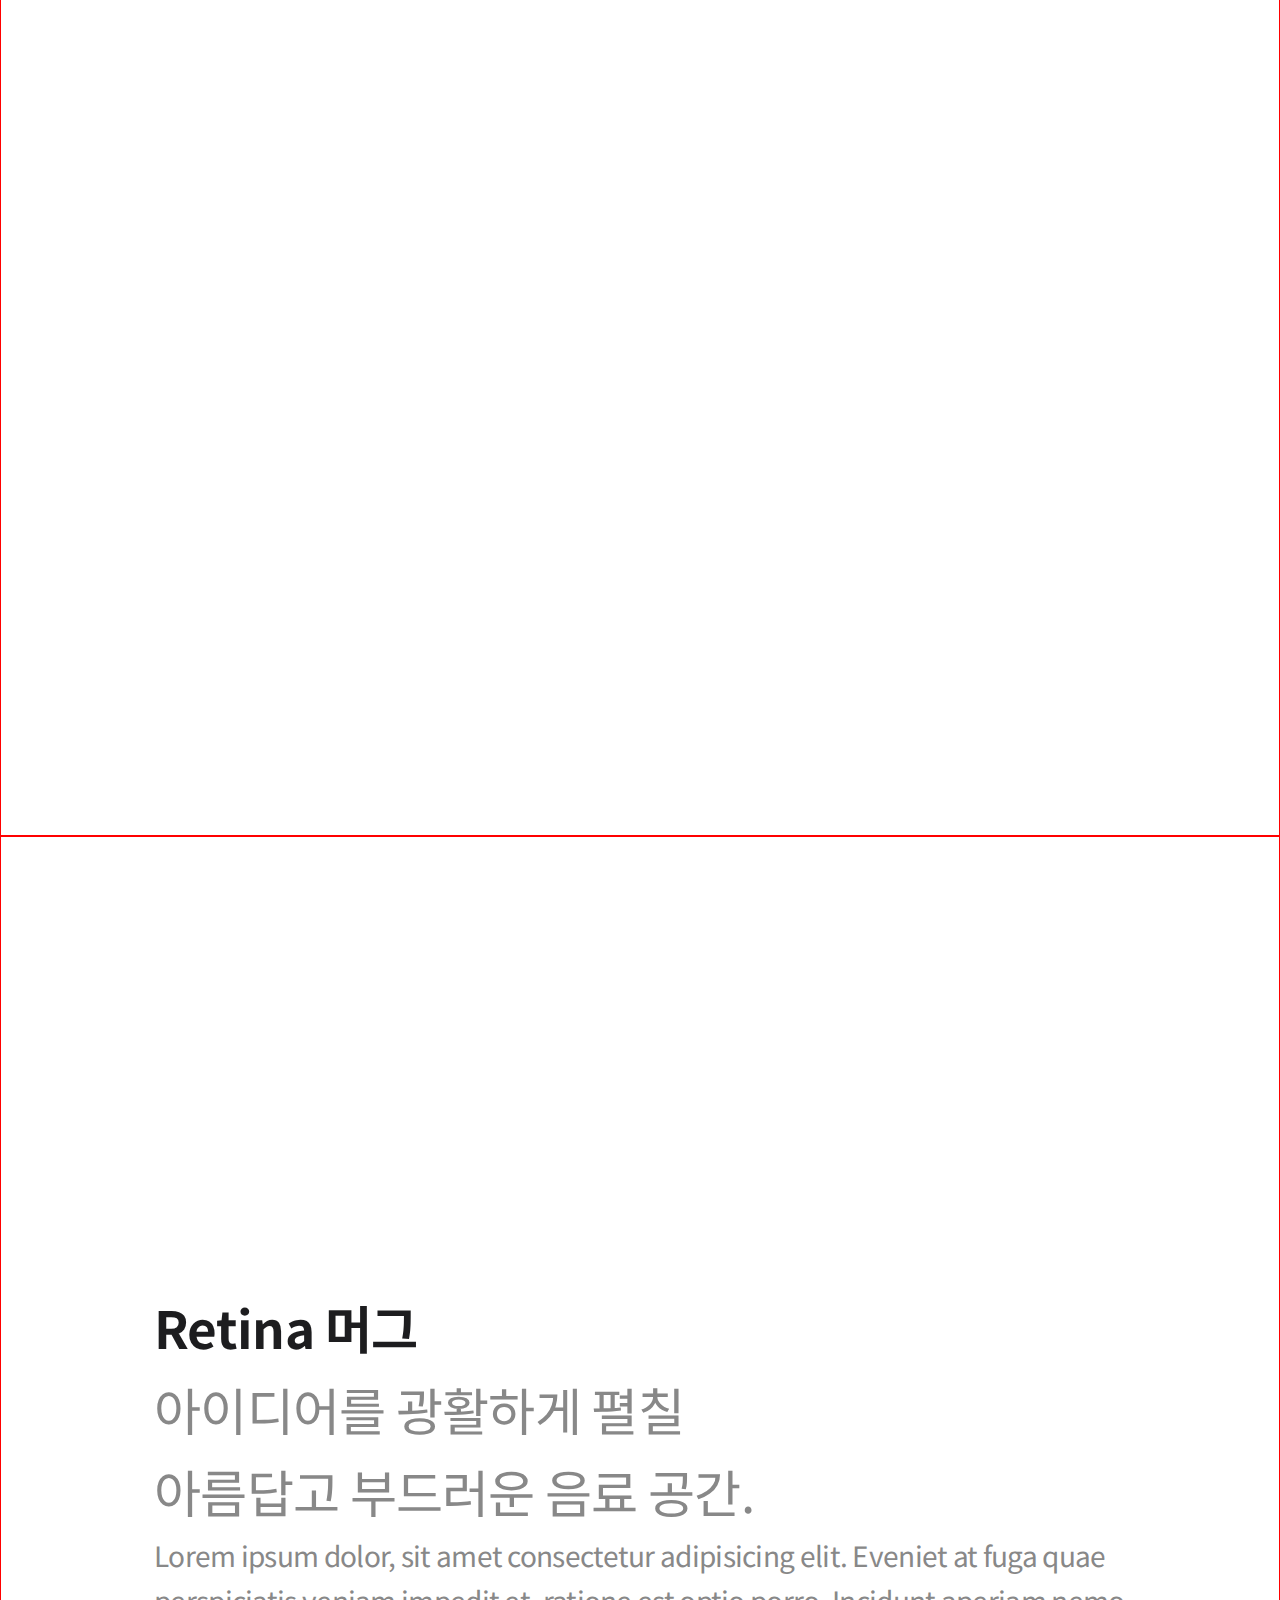
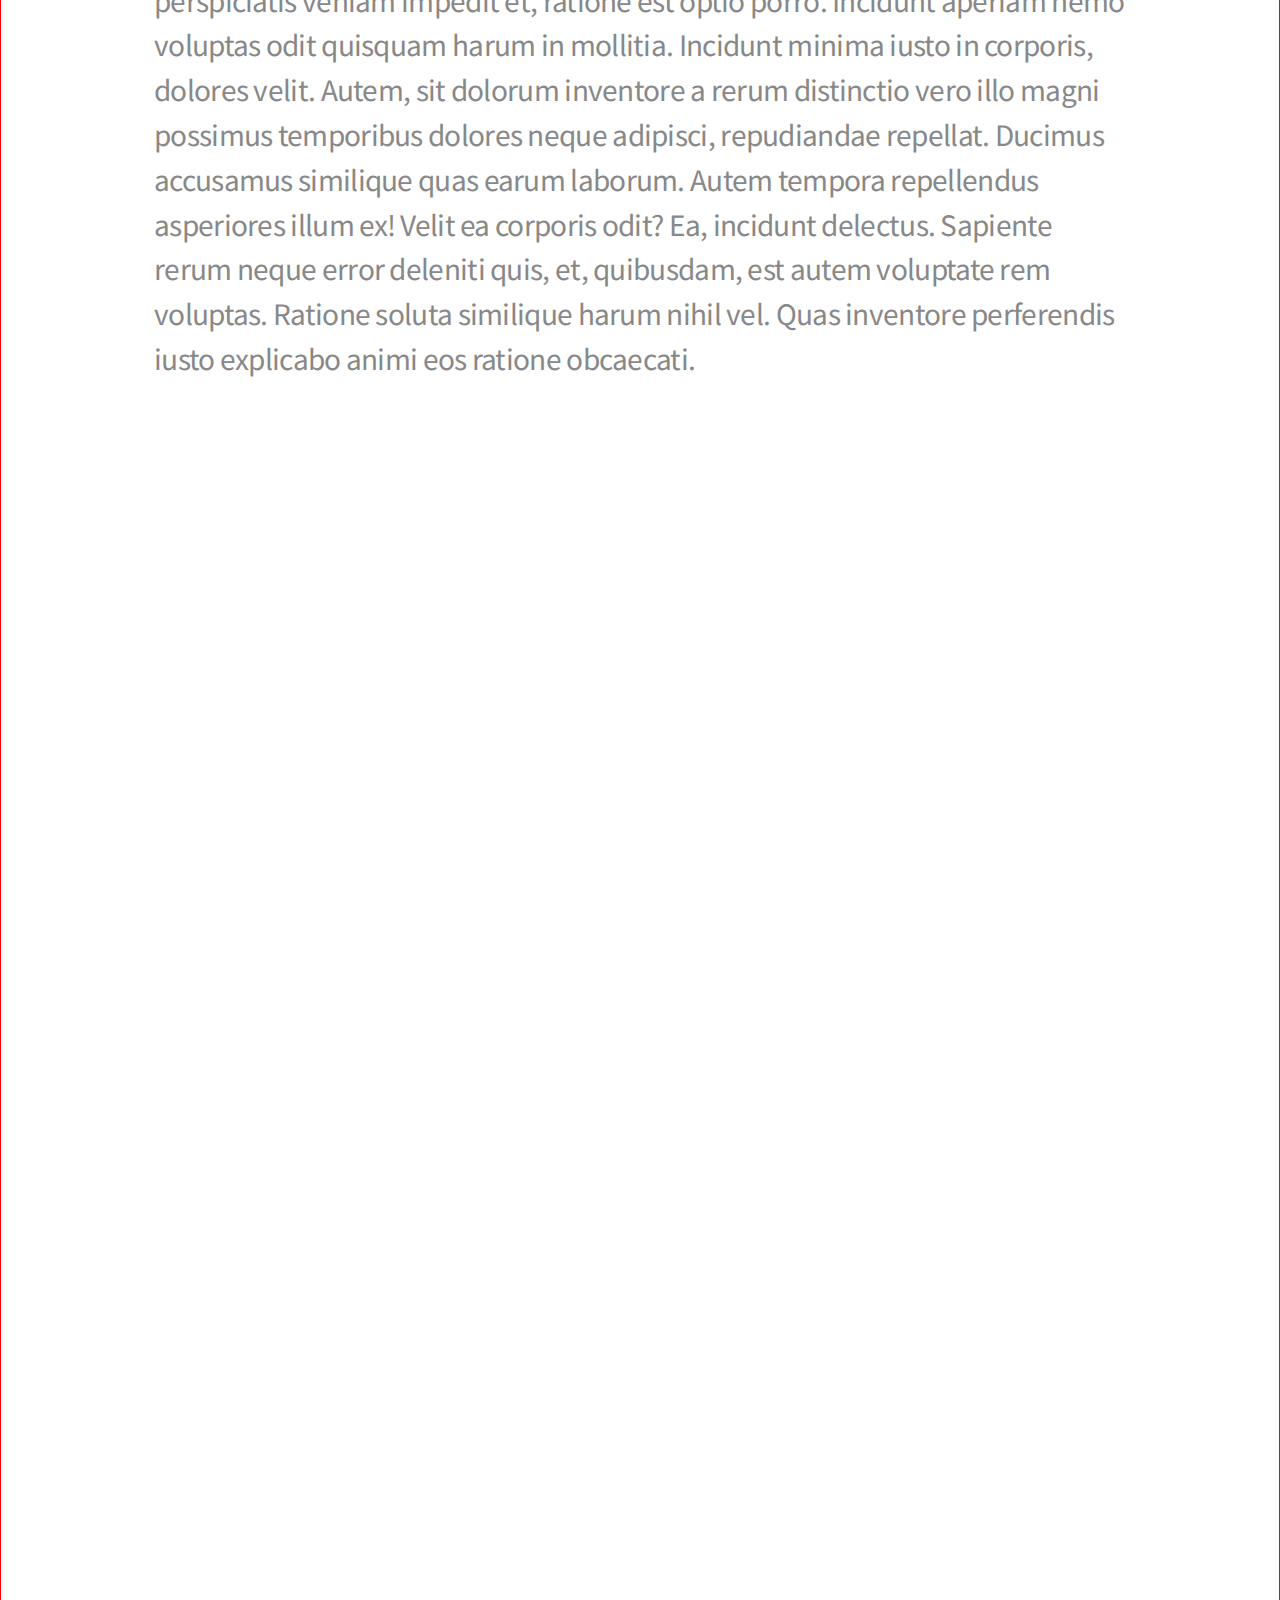
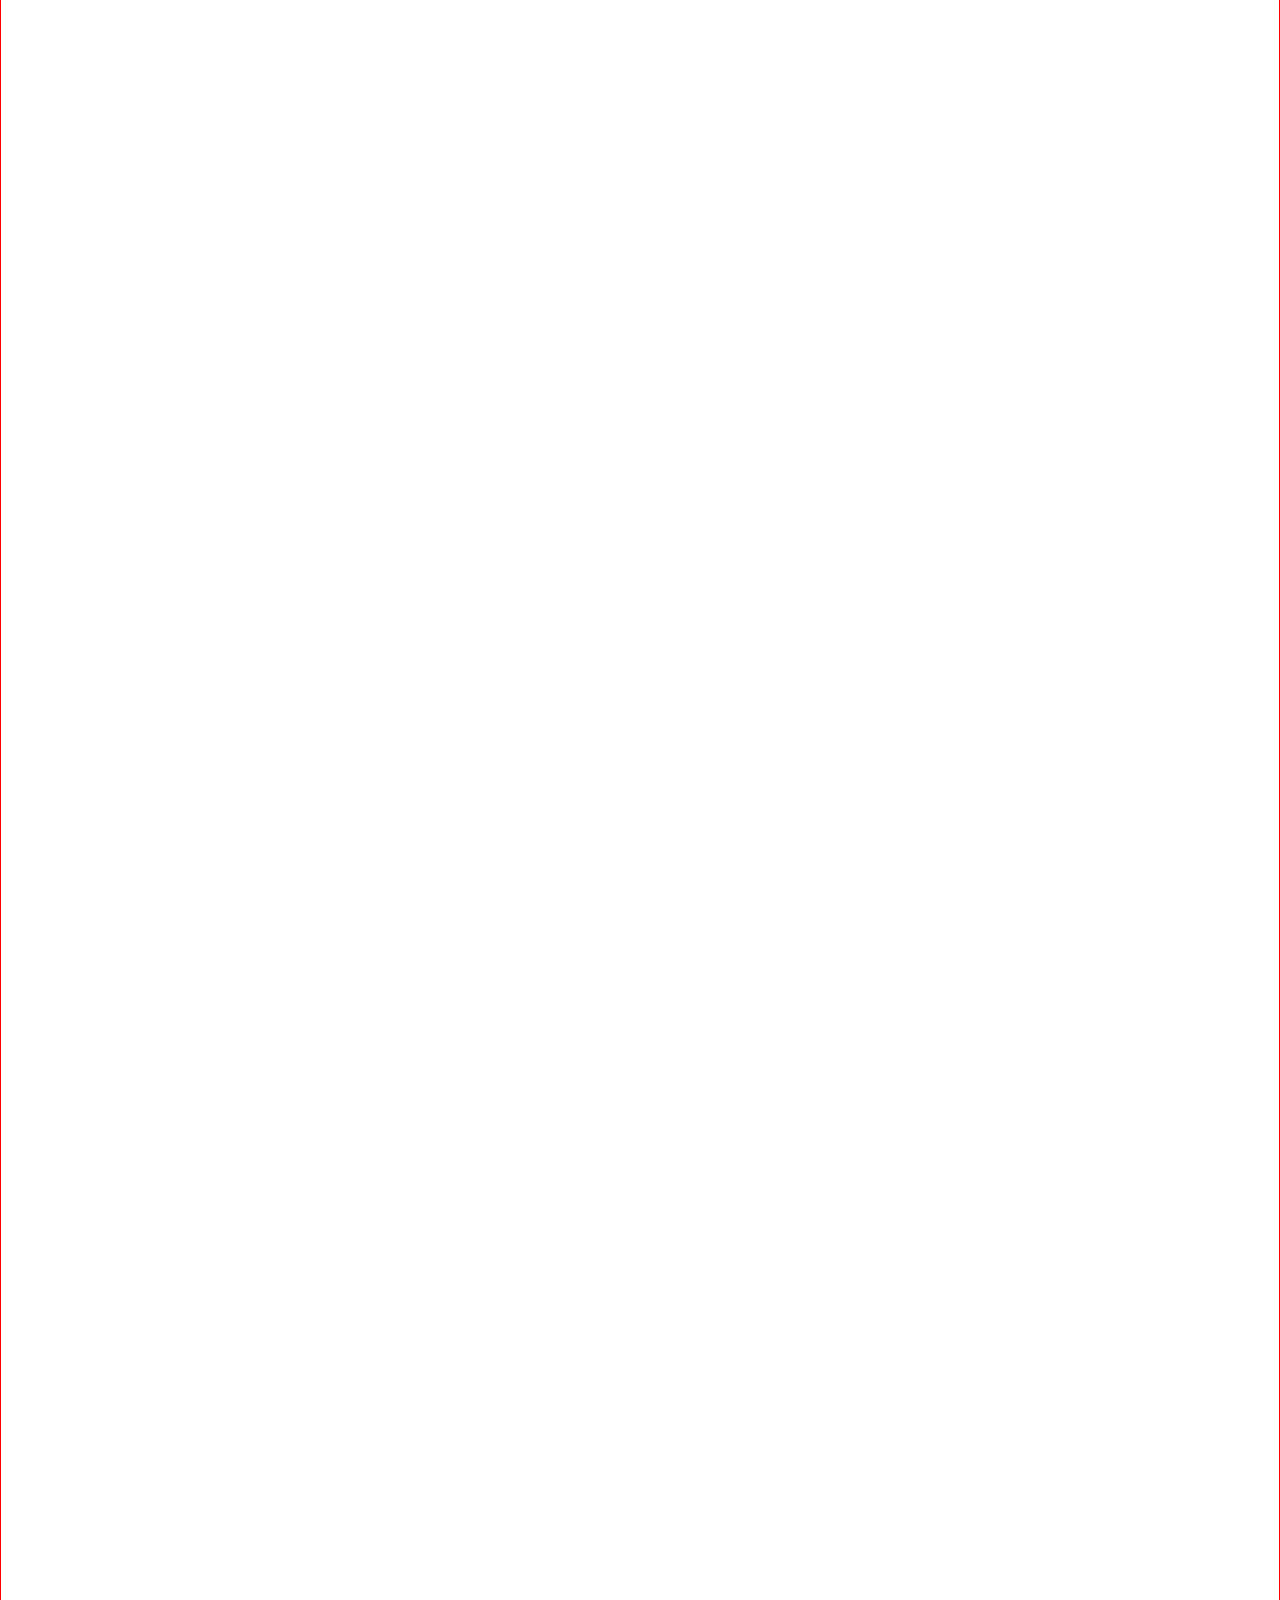
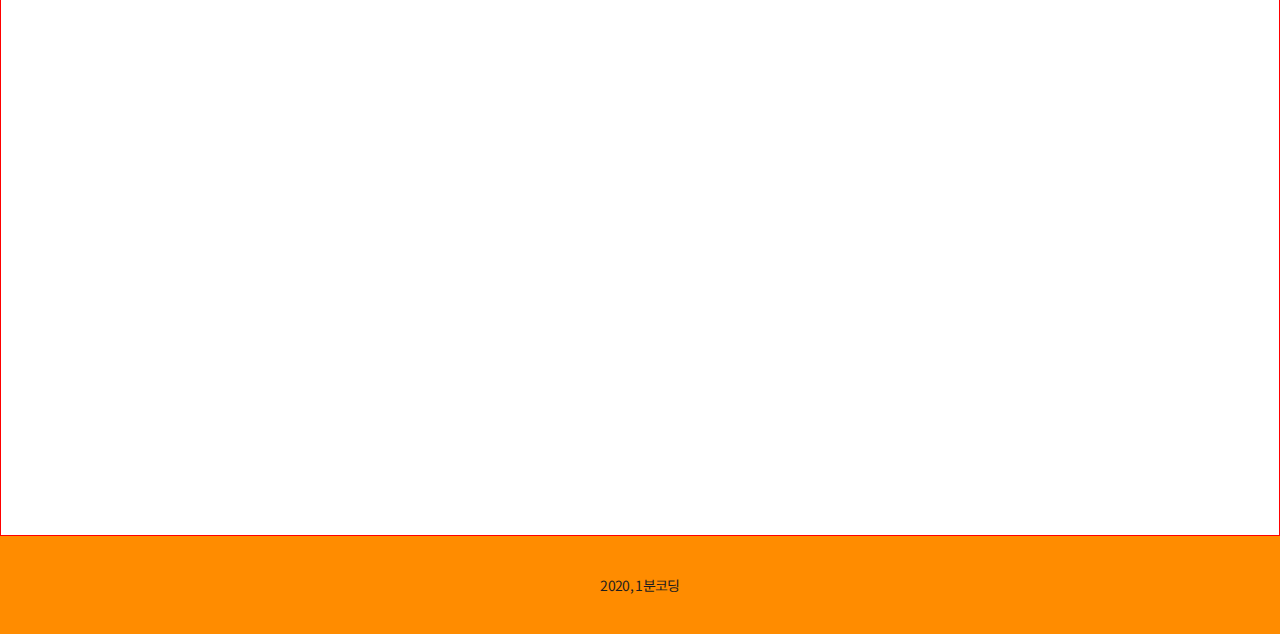
==== commit 8a23d386: "feat: 비디오 인터랙션" ====
--- a/index.html
+++ b/index.html
@@ -38,10 +38,9 @@
 		<!-- section의 id는 어떤 섹션이 스크롤 중인지 확인하기 위해 넣음 -->
 		<section class="scroll-section" id="scroll-section-0">
 			<h1>AirMug Pro</h1>
-
-			<!-- <div class="sticky-elem sticky-elem-canvas">
+			<div class="sticky-elem sticky-elem-canvas">
 				<canvas id="video-canvas-0" width="1920" height="1080"></canvas>
-			</div> -->
+			</div>
 
 			<div class="sticky-elem main-message a">
 				<p>온전히 빠져들게 하는<br>최고급 세라믹</p>
--- a/css/main.css
+++ b/css/main.css
@@ -29,6 +29,7 @@
     position: absolute;
     top: 0;
     left: 0;
+    z-index: 10;
     width: 100%;
     height: 44px;
     padding: 0 1rem;
@@ -37,6 +38,7 @@
     position: absolute;
     top: 45px;
     left: 0;
+    z-index: 11;
     width: 100%;
     height: 52px;
     padding: 0 1rem;
@@ -170,6 +172,14 @@
     background-color: darkorange;
 }
 
+#show-scene-0 #scroll-section-0 .sticky-elem,
+#show-scene-1 #scroll-section-1 .sticky-elem,
+#show-scene-2 #scroll-section-2 .sticky-elem,
+#show-scene-3 #scroll-section-3 .sticky-elem {
+    display: block;
+    /* opacity: 0; */
+}
+
 .sticky-elem {
     display: none;
     position: fixed;
@@ -177,12 +187,10 @@
     left: 0;
     width: 100%;
 }
-#show-scene-0 #scroll-section-0 .sticky-elem,
-#show-scene-1 #scroll-section-1 .sticky-elem,
-#show-scene-2 #scroll-section-2 .sticky-elem,
-#show-scene-3 #scroll-section-3 .sticky-elem {
-    display: block;
-    opacity: 0;
+
+.sticky-elem-canvas {
+    top: 0;
+    background-color: grey;
 }
 
 @media (min-width: 1024px) {
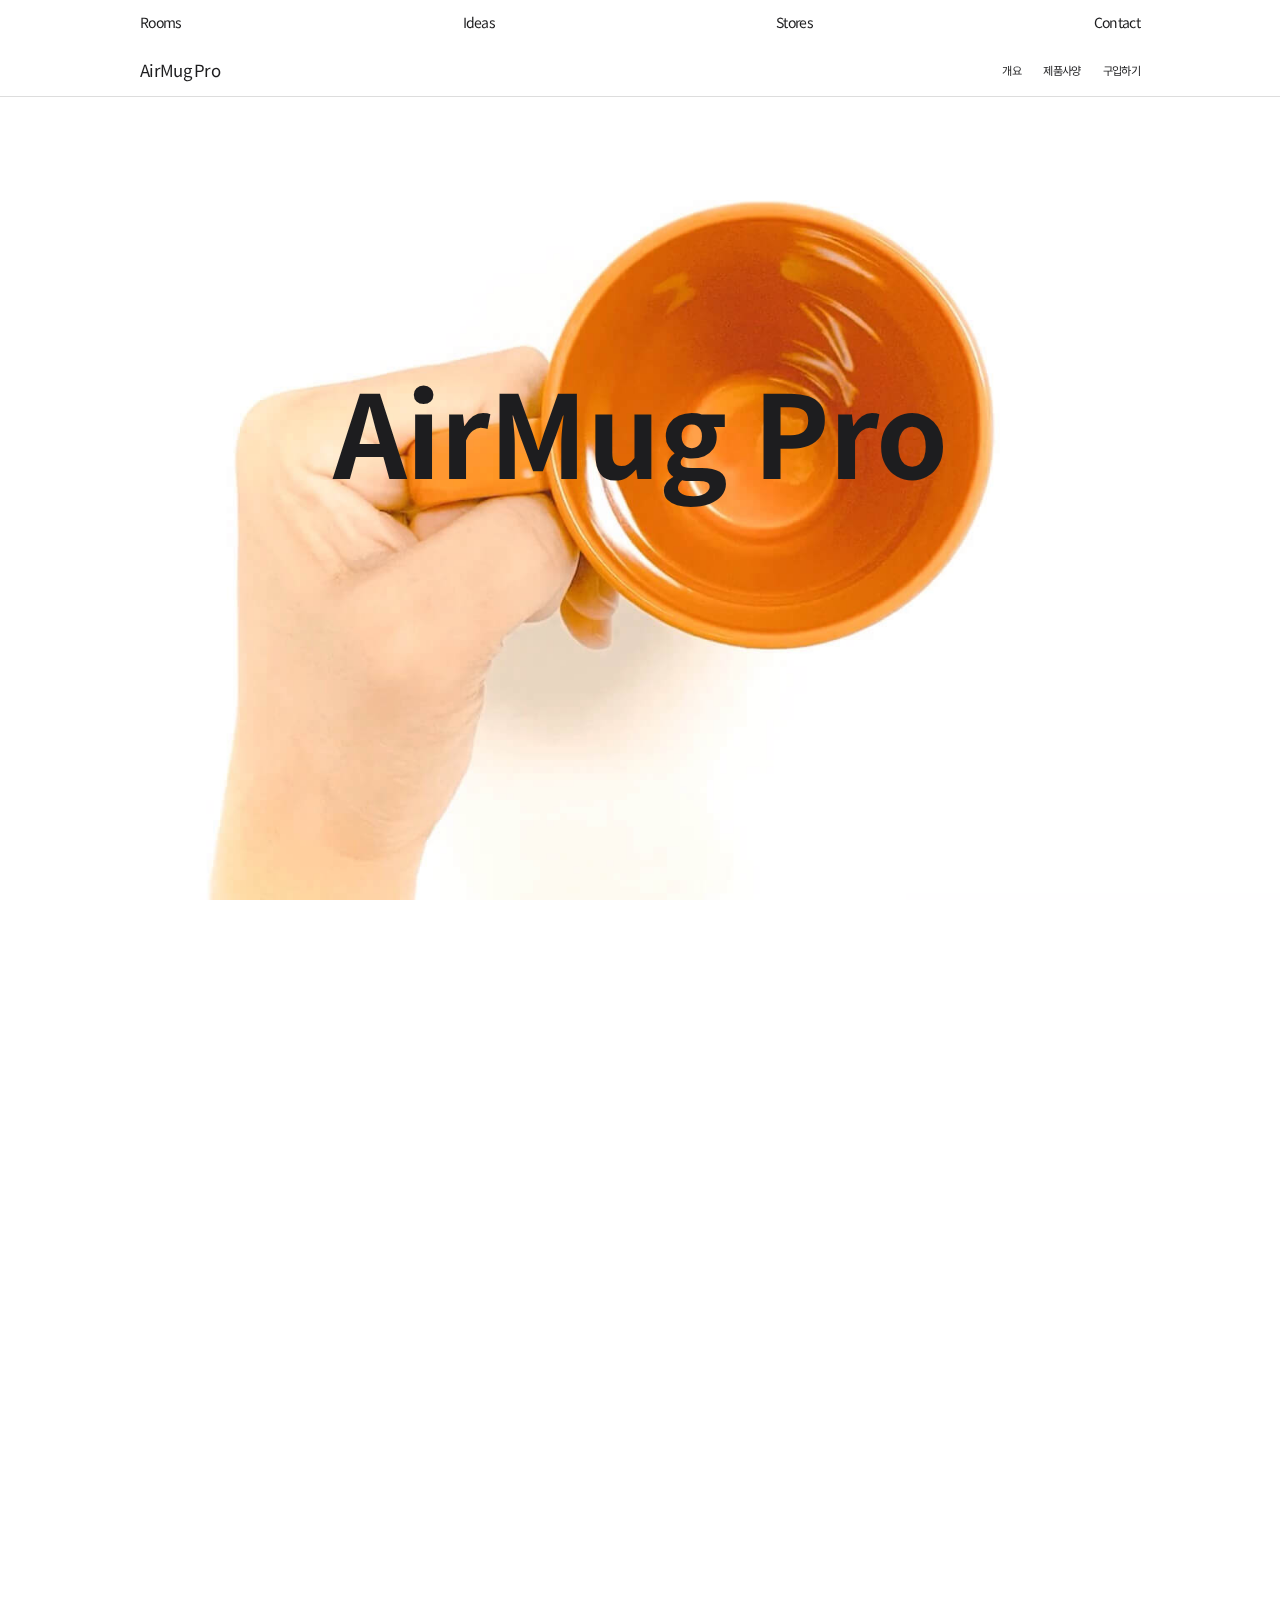
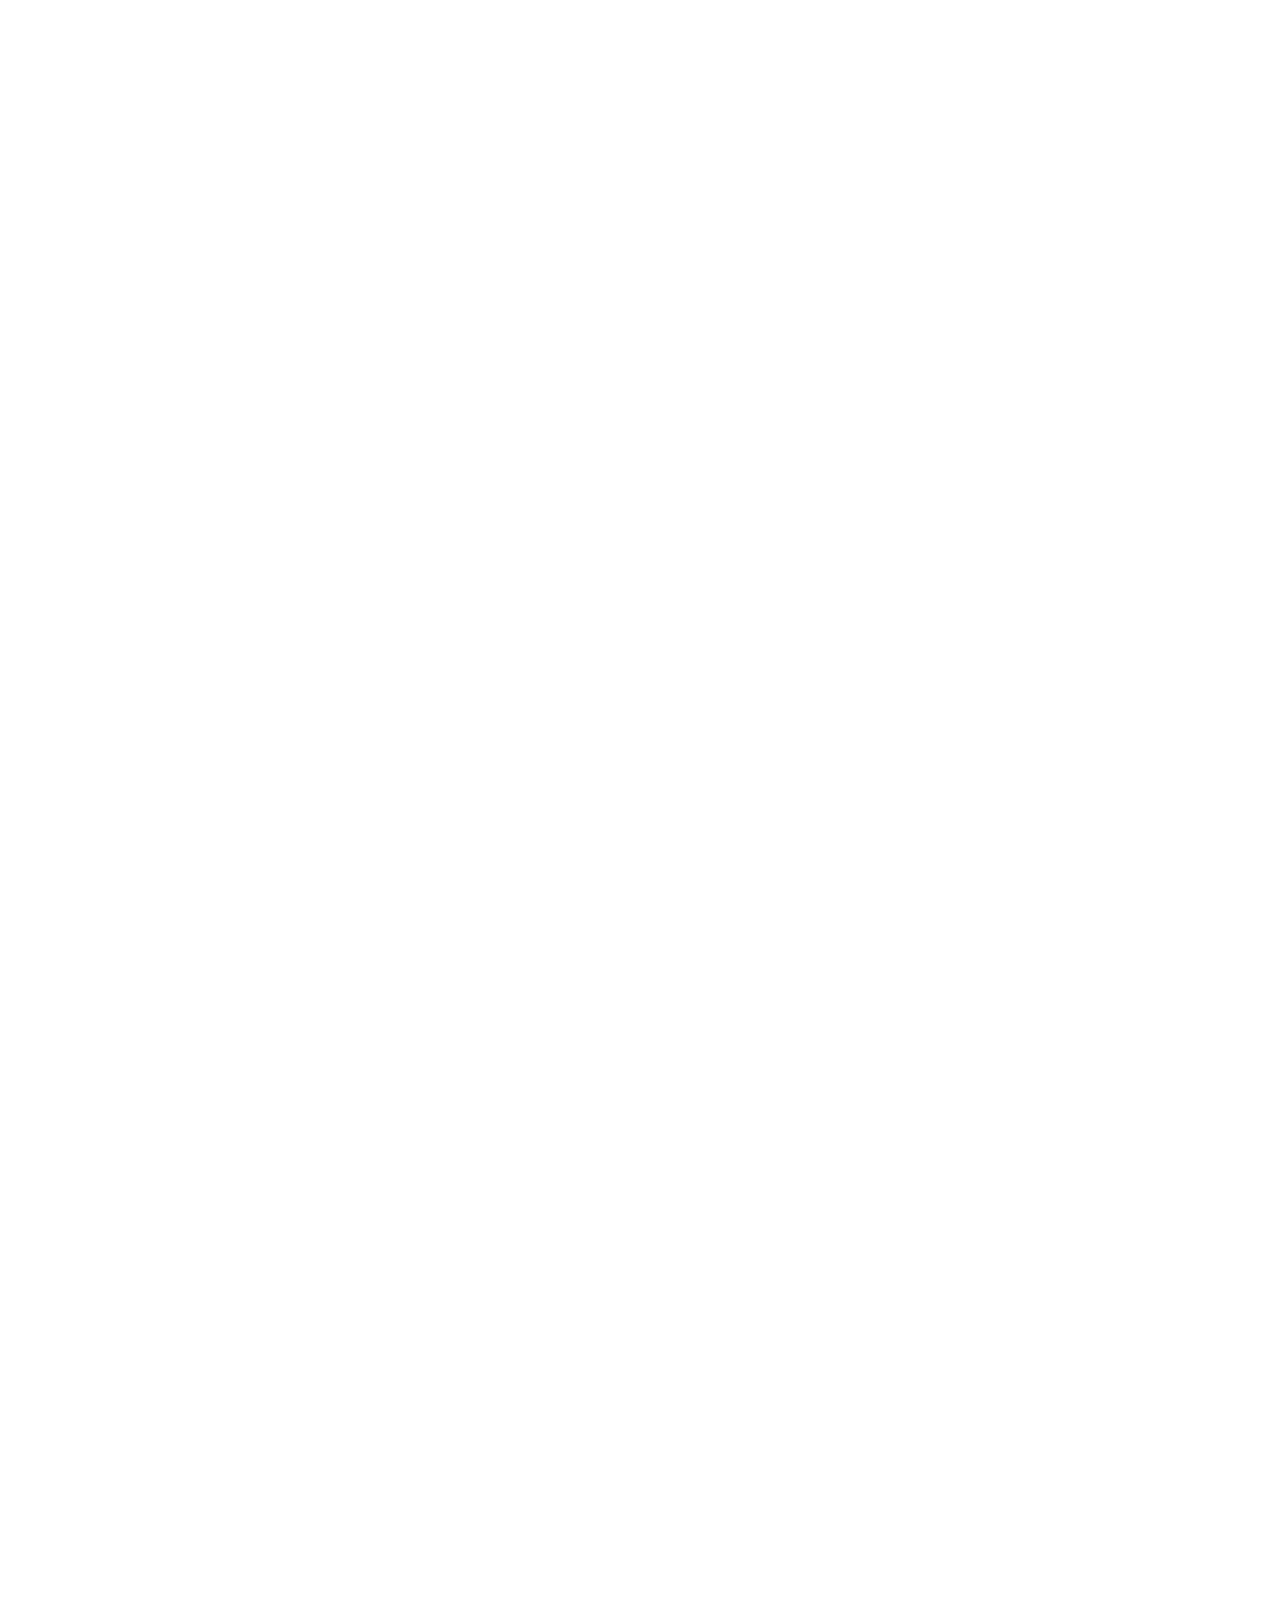
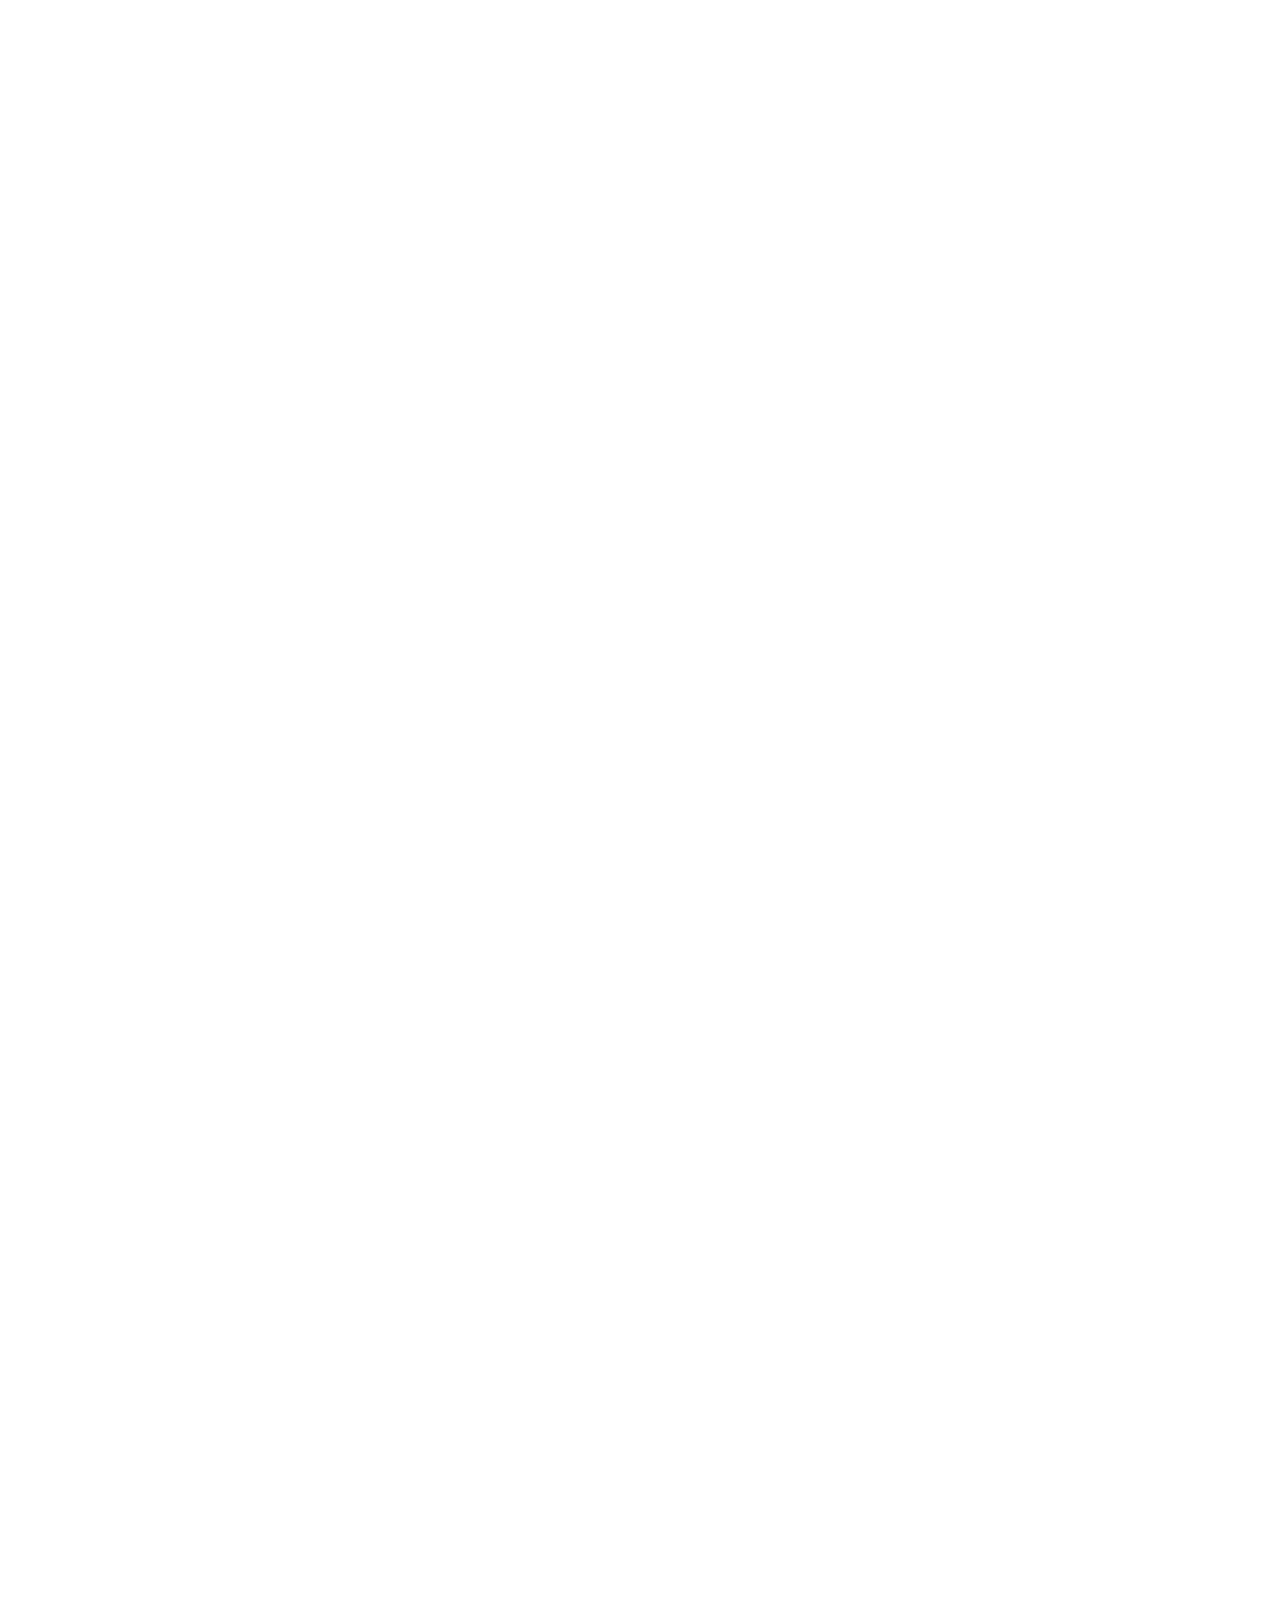
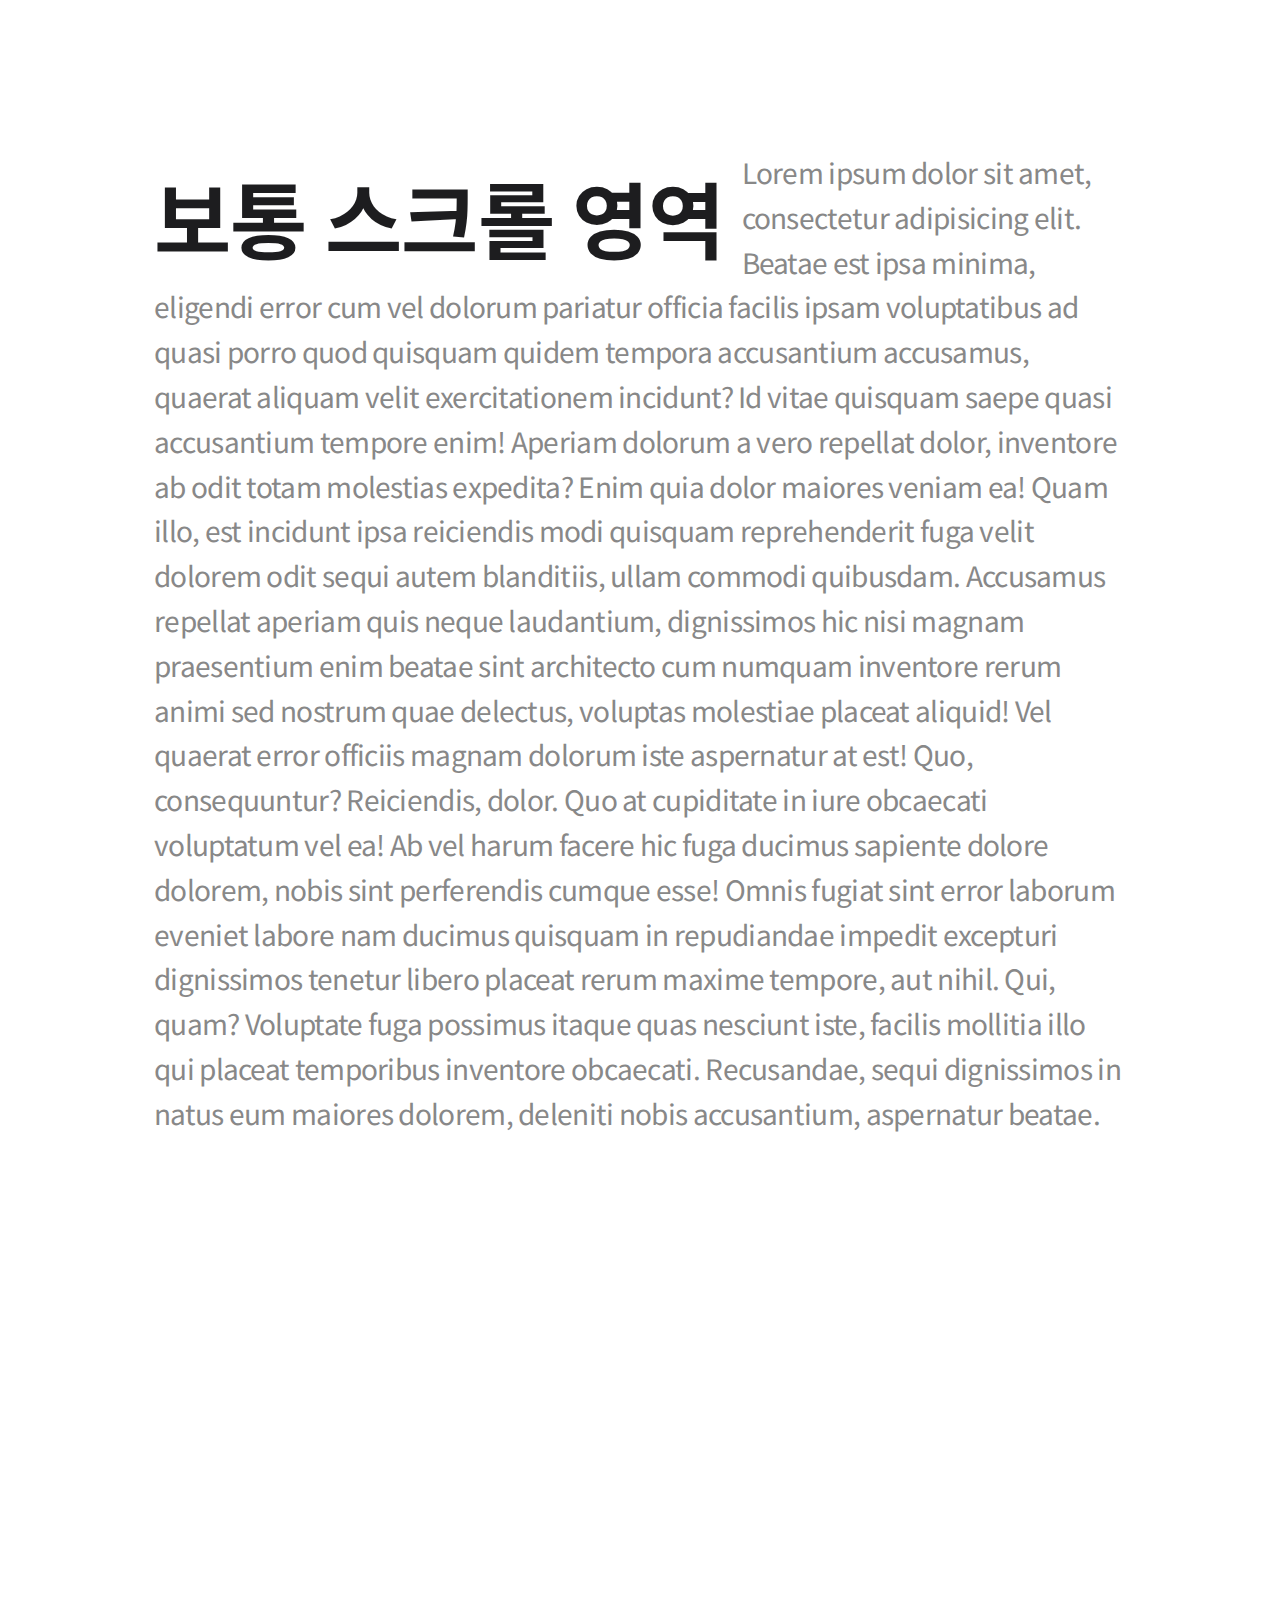
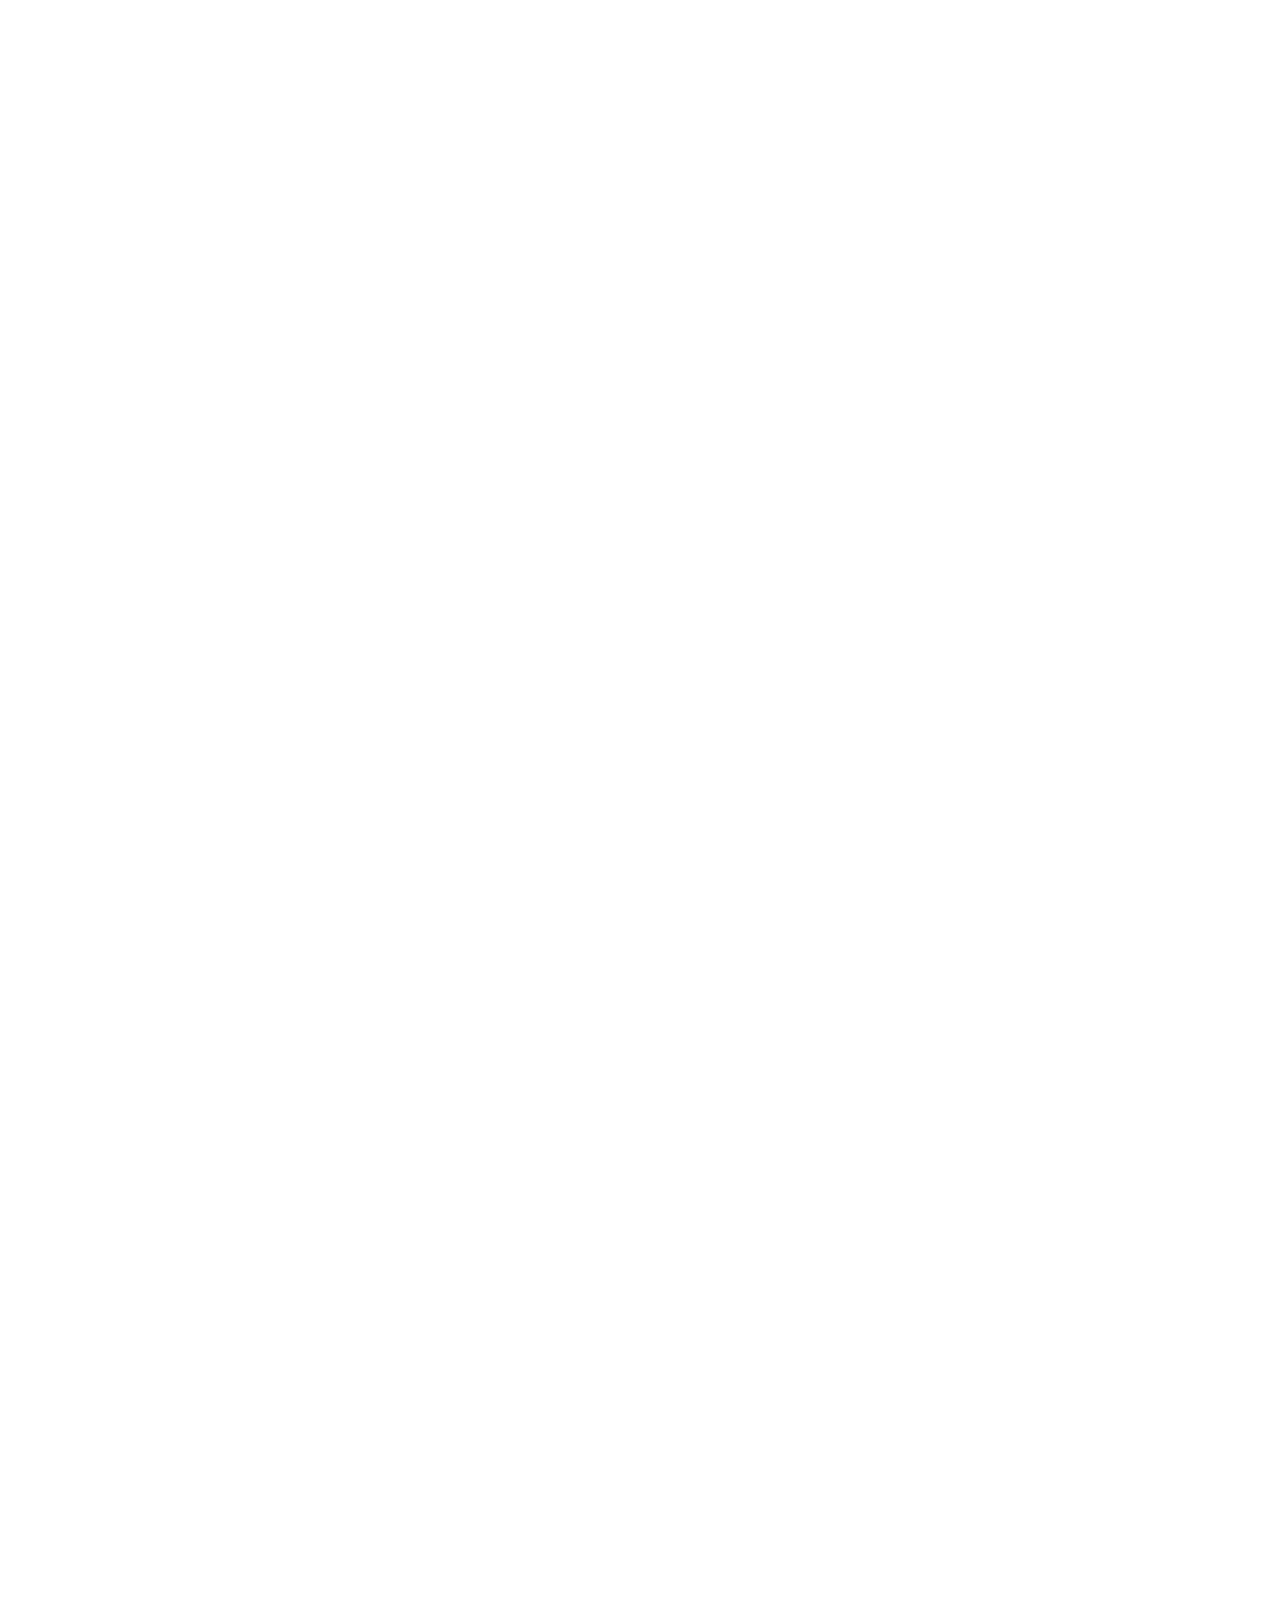
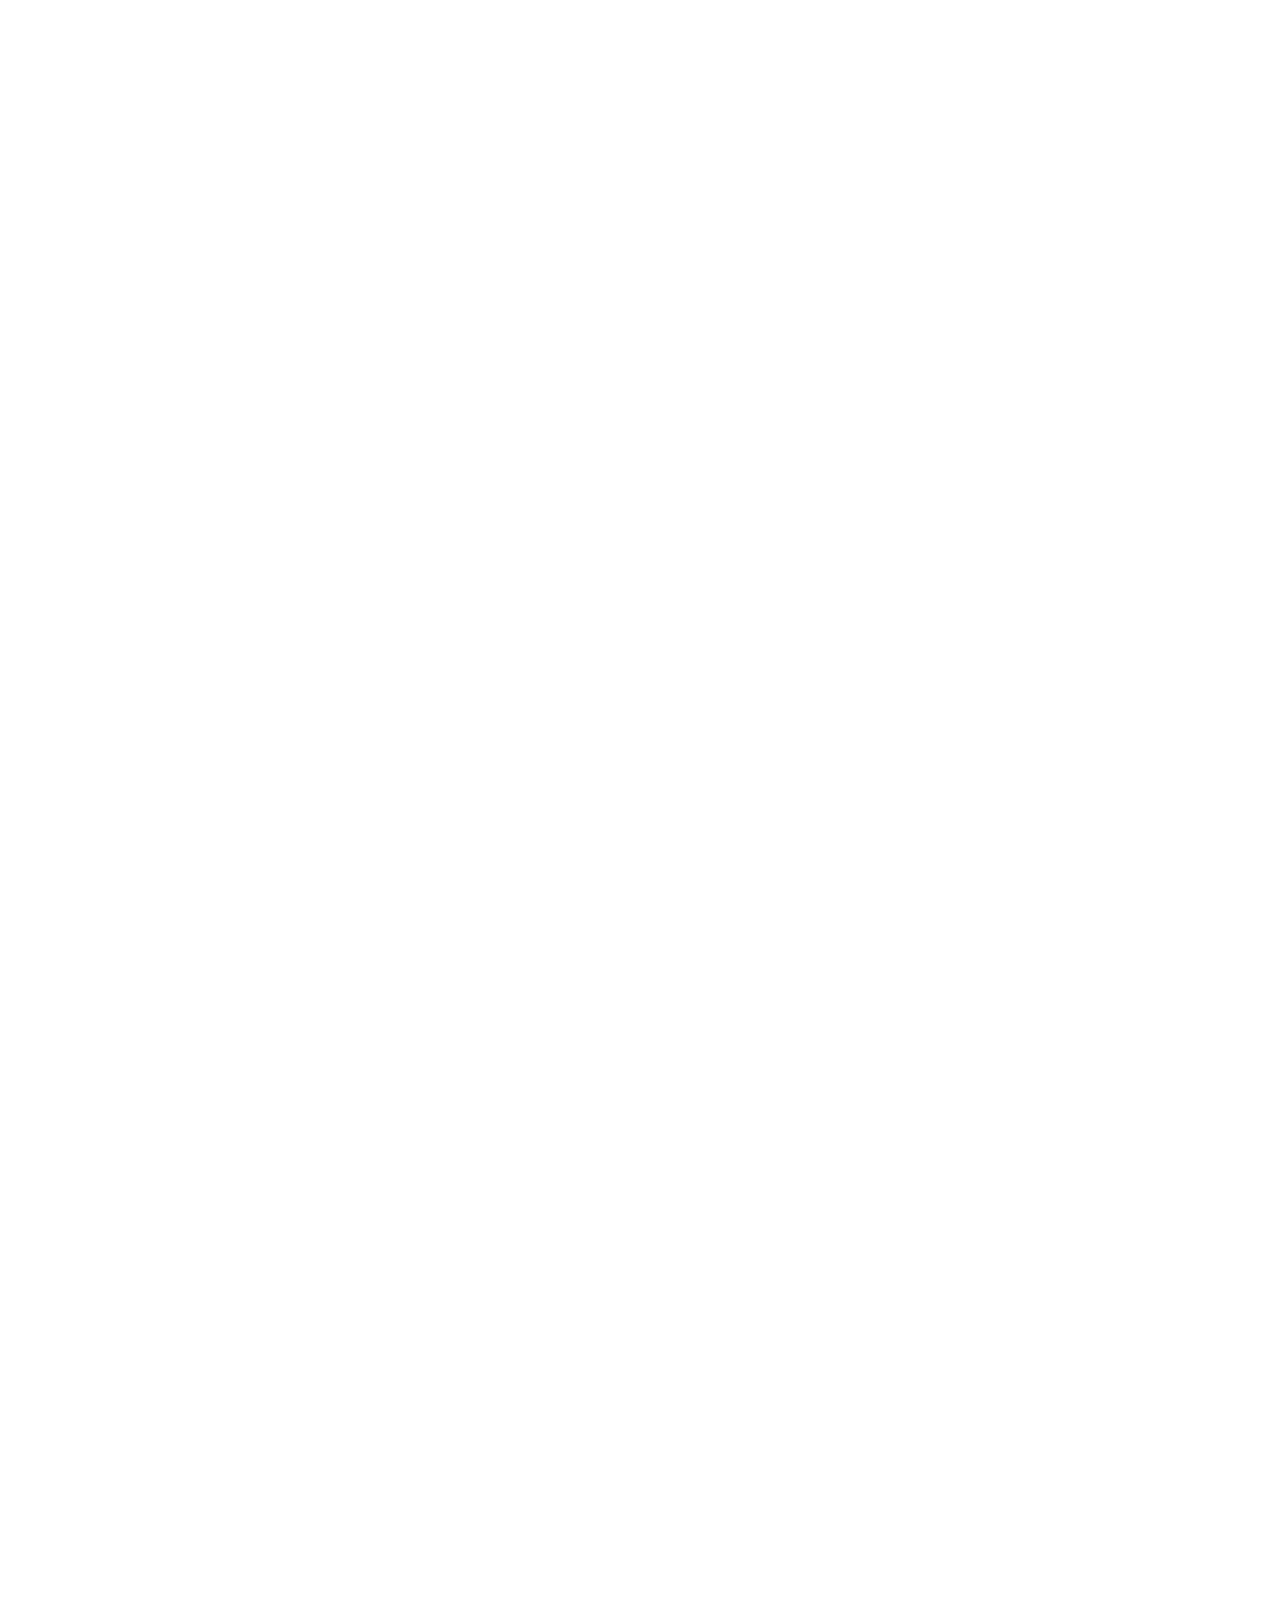
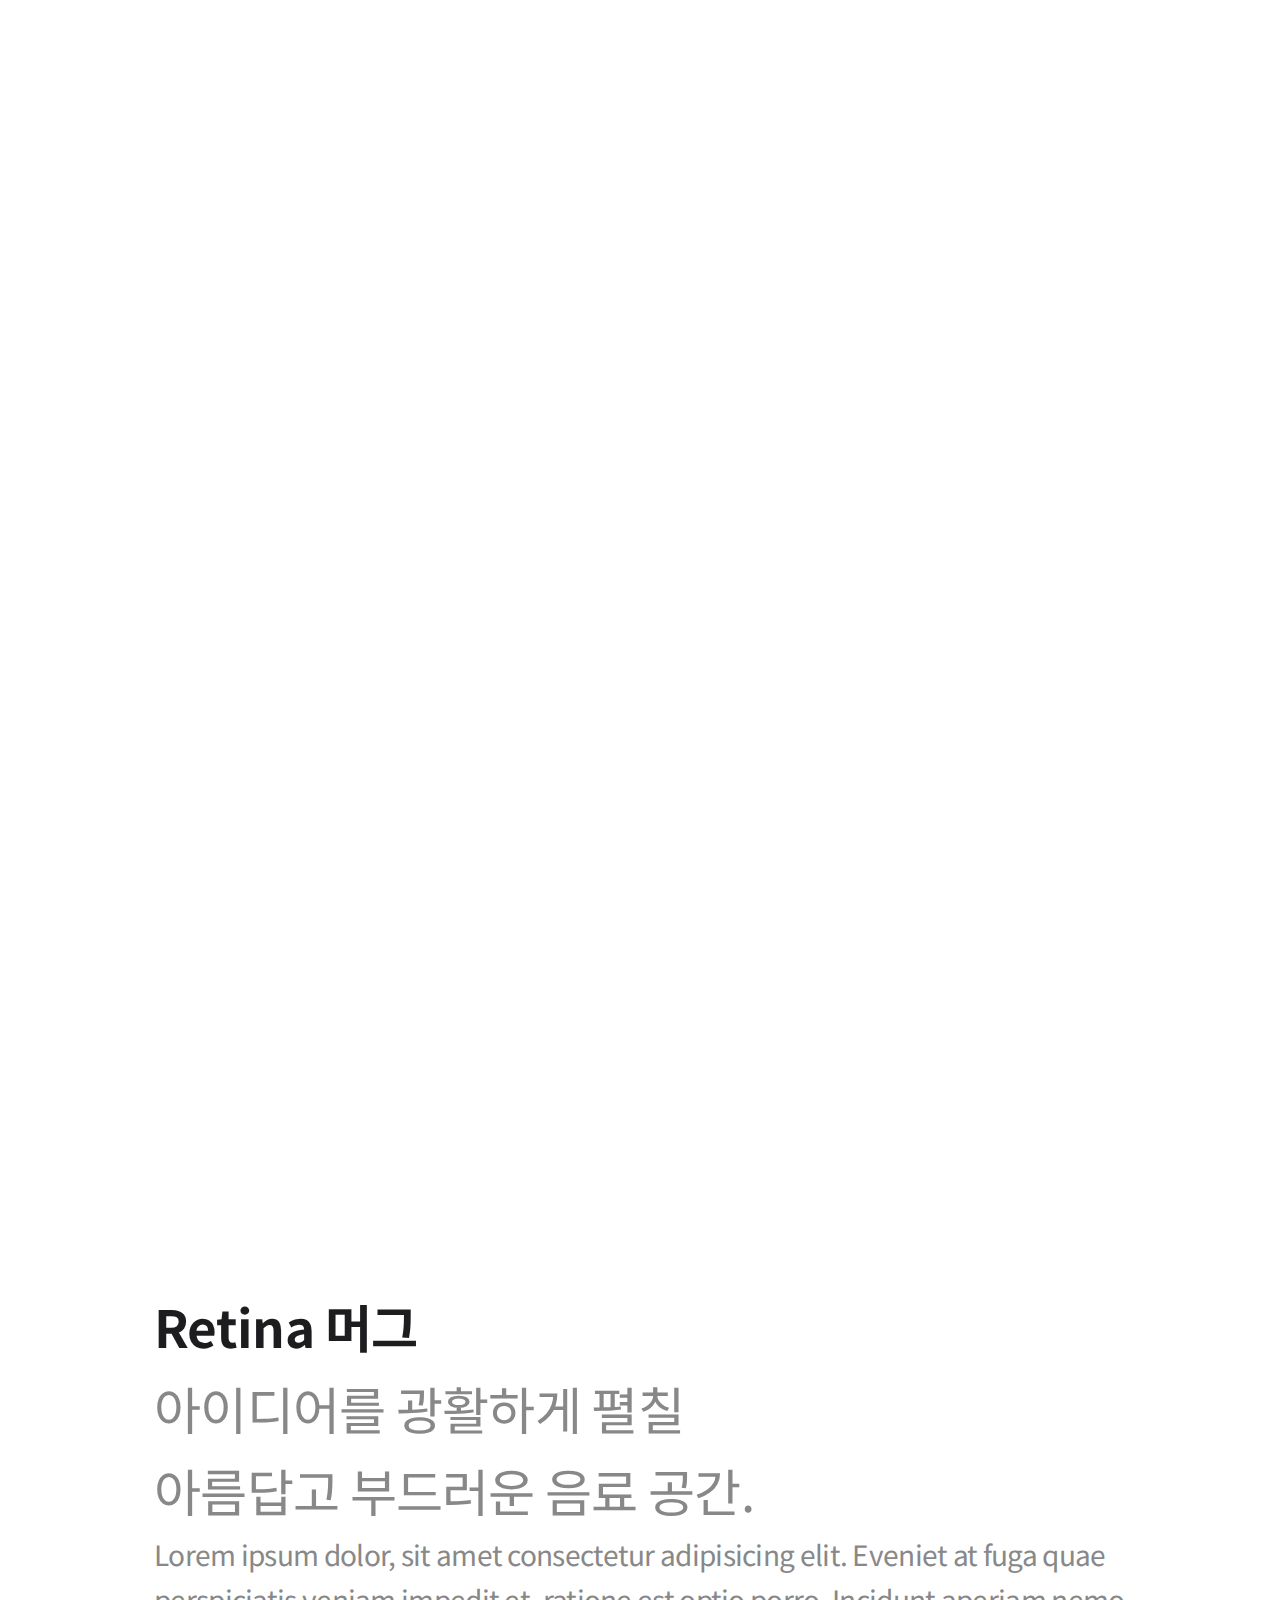
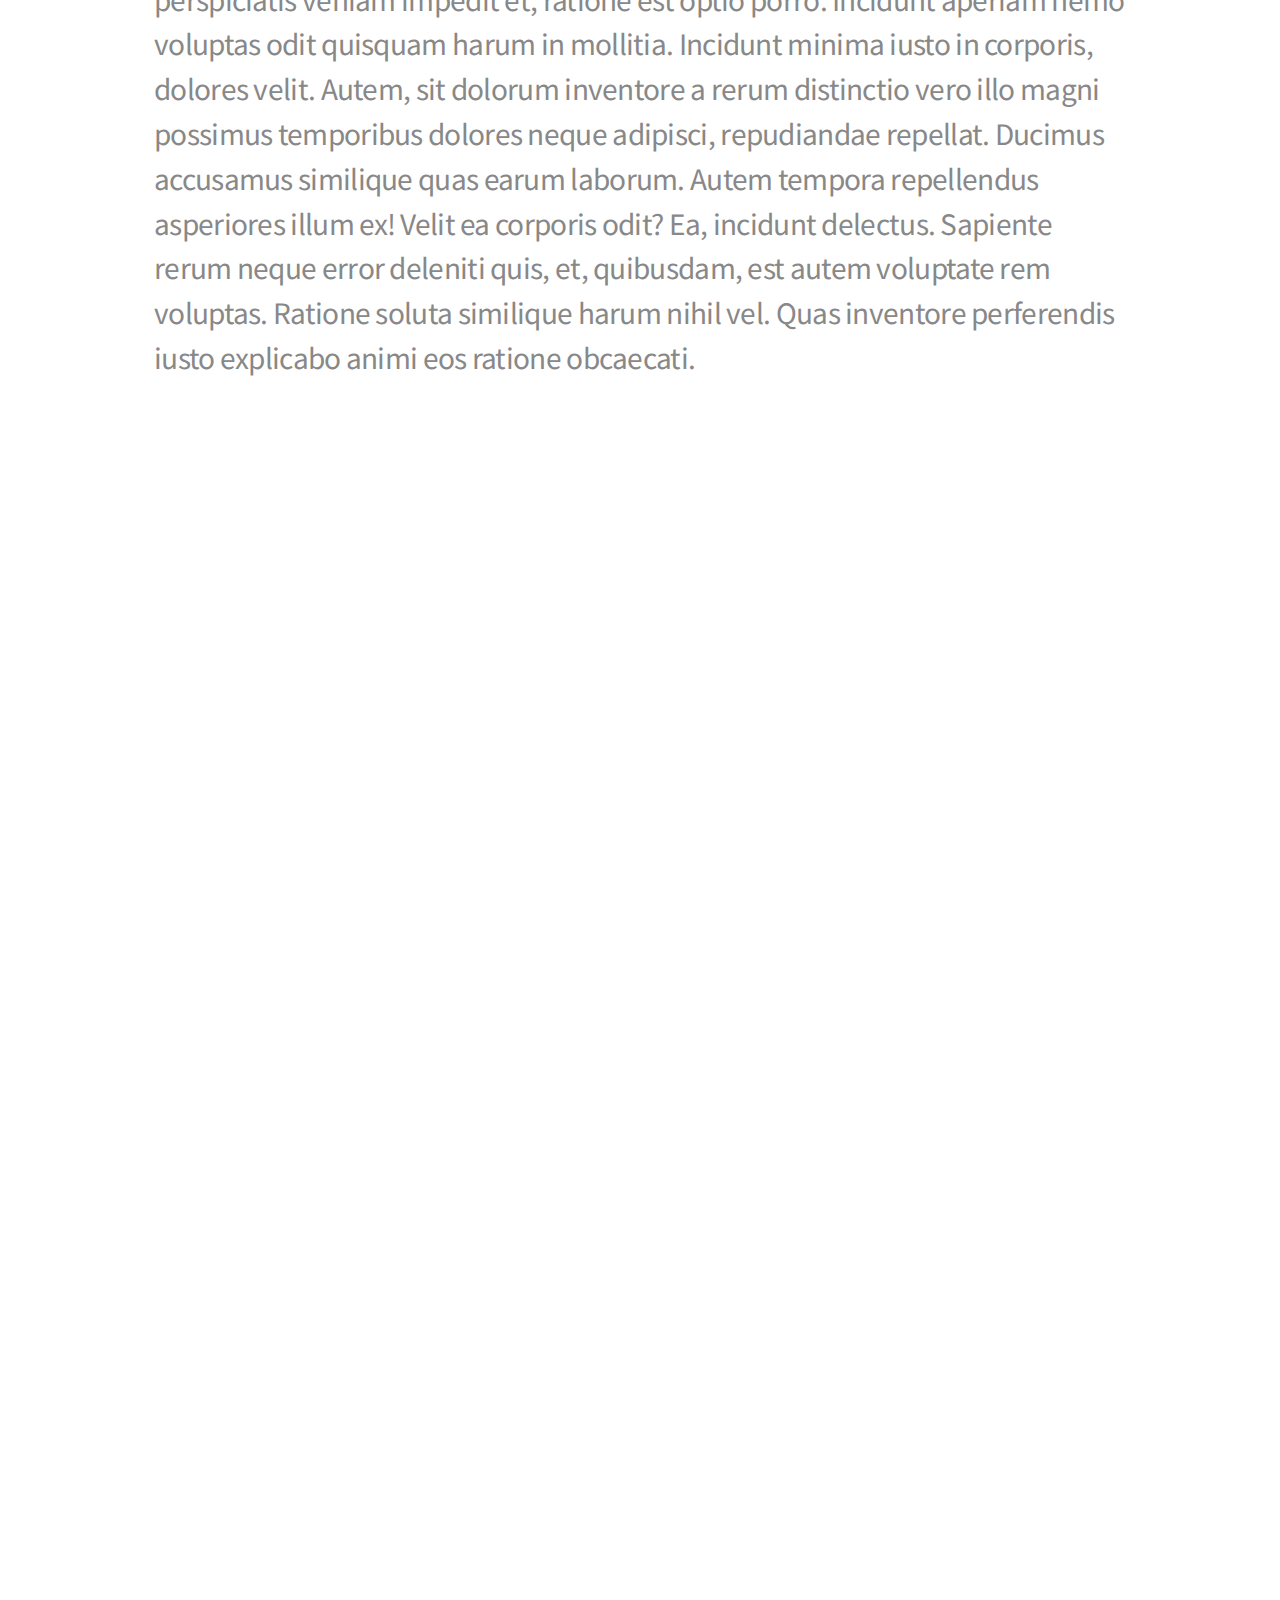
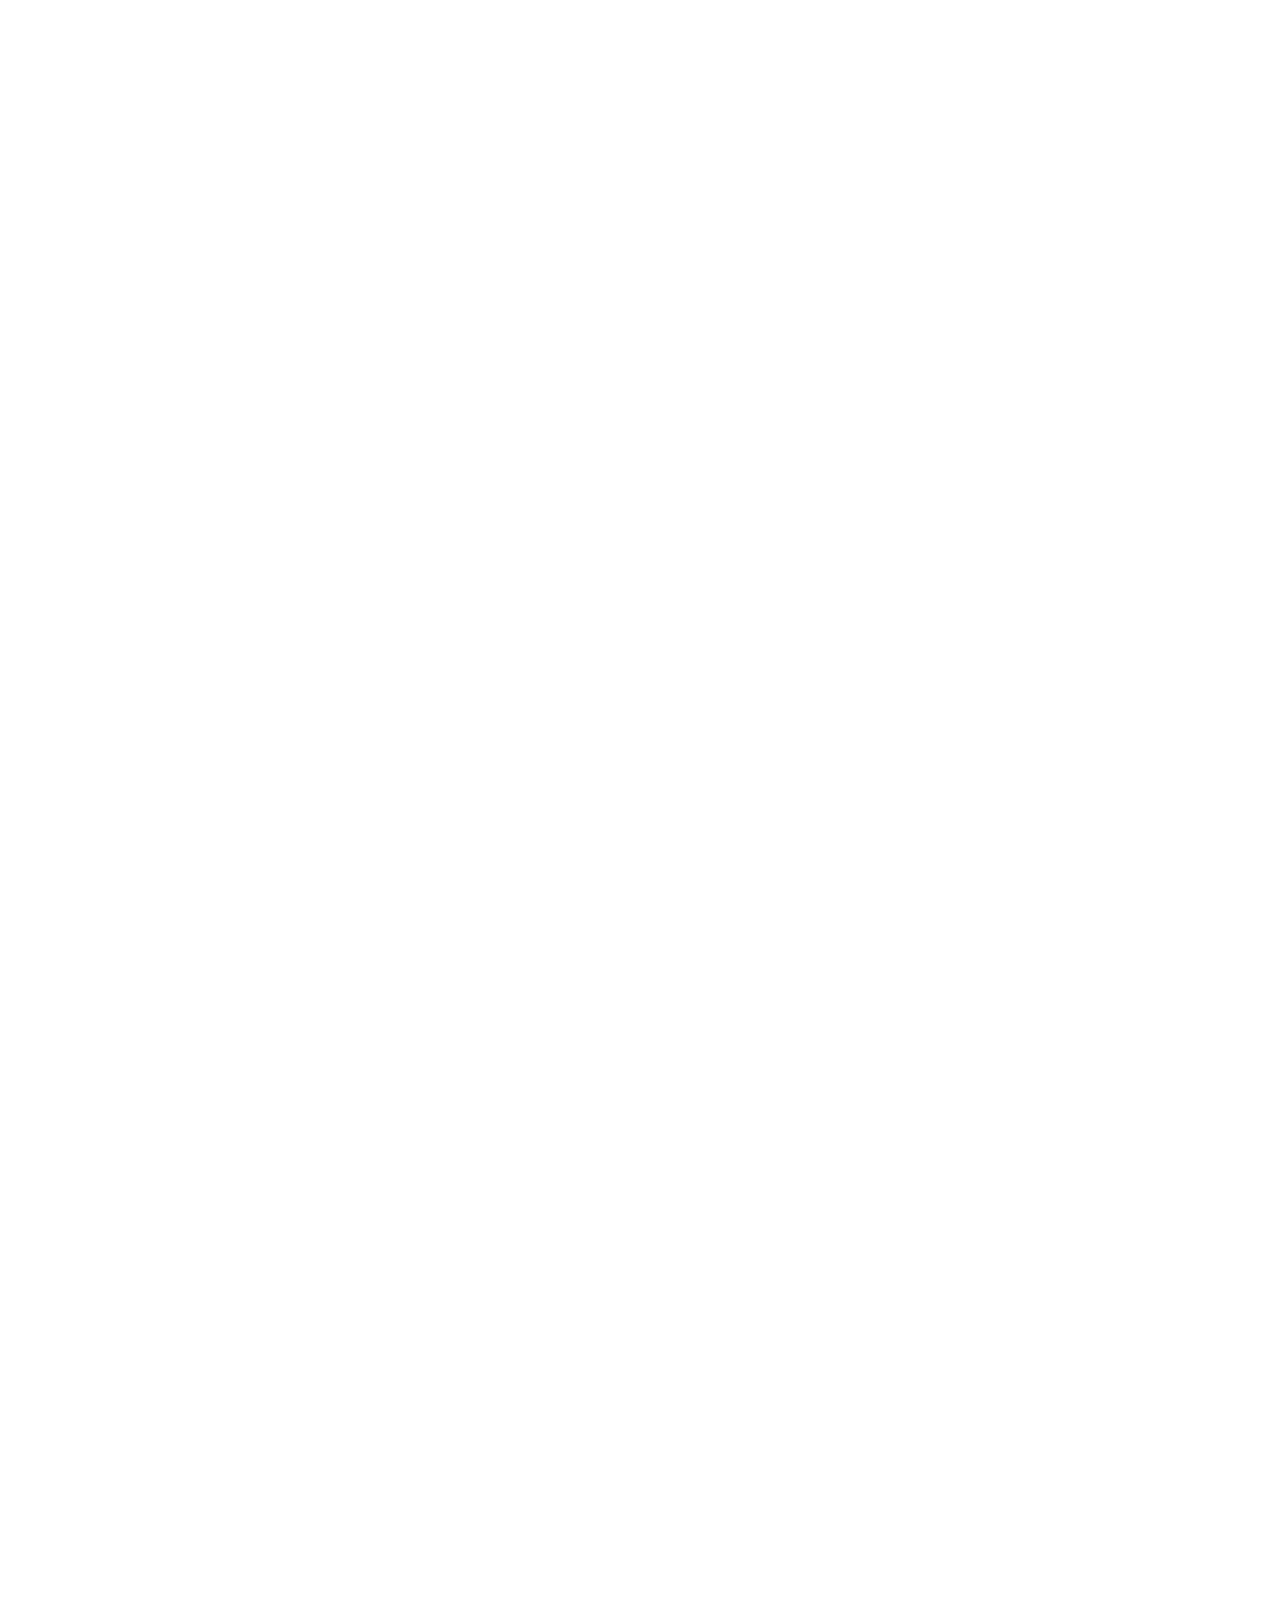
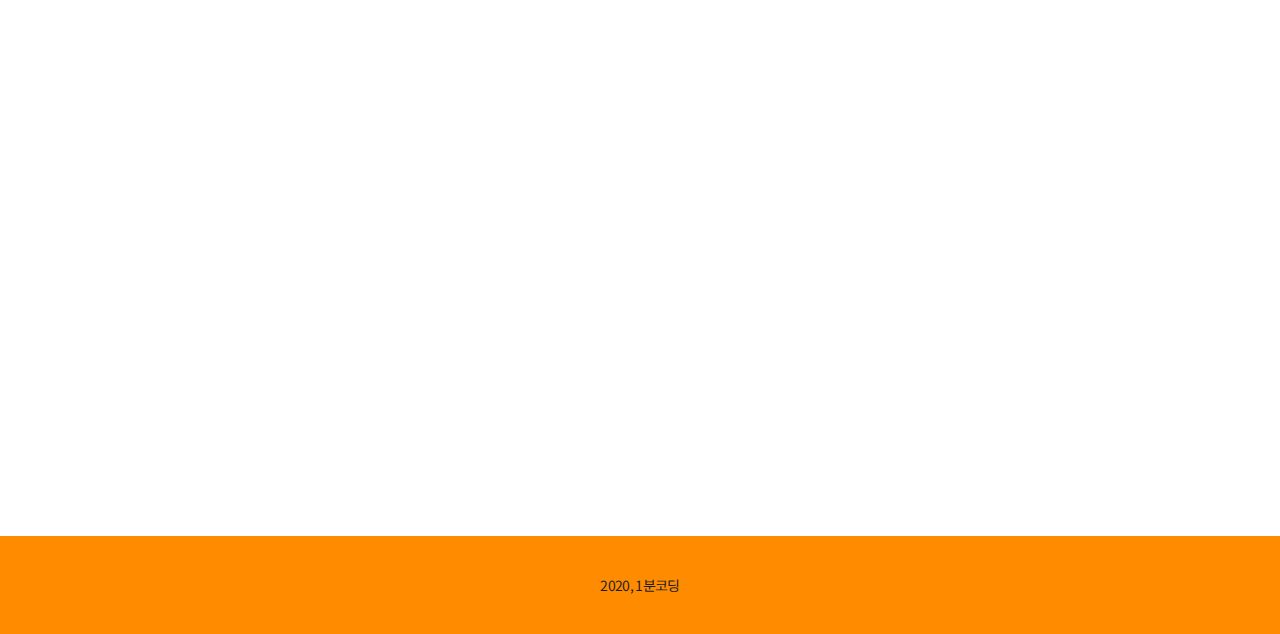
==== commit b1a454cd: "feat: 두번째 스크롤 비디오 처리" ====
--- a/index.html
+++ b/index.html
@@ -68,9 +68,9 @@
 		<!-- Section 3 -->
 		<!-- section의 id는 어떤 섹션이 스크롤 중인지 확인하기 위해 넣음 -->
 		<section class="scroll-section" id="scroll-section-2">
-			<!-- <div class="sticky-elem sticky-elem-canvas">
+			<div class="sticky-elem sticky-elem-canvas">
 				<canvas id="video-canvas-1" width="1920" height="1080"></canvas>
-			</div> -->
+			</div>
 
 			<div class="sticky-elem main-message a">
 				<p>
--- a/css/main.css
+++ b/css/main.css
@@ -76,7 +76,6 @@
 .scroll-section {
     /*브라우저 높이의 절반만큼 패딩을 준다*/
     padding-top: 50vh;
-    border: 1px solid red;
 }
 
 #scroll-section-0 h1{
@@ -129,6 +128,7 @@
 .desc-message {
     width: 50%;
     font-weight: bold;
+    opacity: 0;
 }
 
 .pin {
@@ -190,15 +190,28 @@
 
 .sticky-elem-canvas {
     top: 0;
-    background-color: grey;
+    height: 100%;
+}
+
+.sticky-elem-canvas canvas {
+    position: absolute;
+    top: 50%;
+    left: 50%;
+    /* transform으로 정확히 중간 맞추는 건 js에서 해야 함.
+    js에서 transform 덮어씌우고 있기 때문. */
 }
 
 @media (min-width: 1024px) {
     #scroll-section-0 h1 {
+        position: relative;
+        top: -10vh;
+        z-index: 5;
         font-size: 9vw;
+        text-align: center;
     }
     .main-message {
         font-size: 4vw;
+        opacity: 0;
     }
     .description {
         max-width: 1000px;
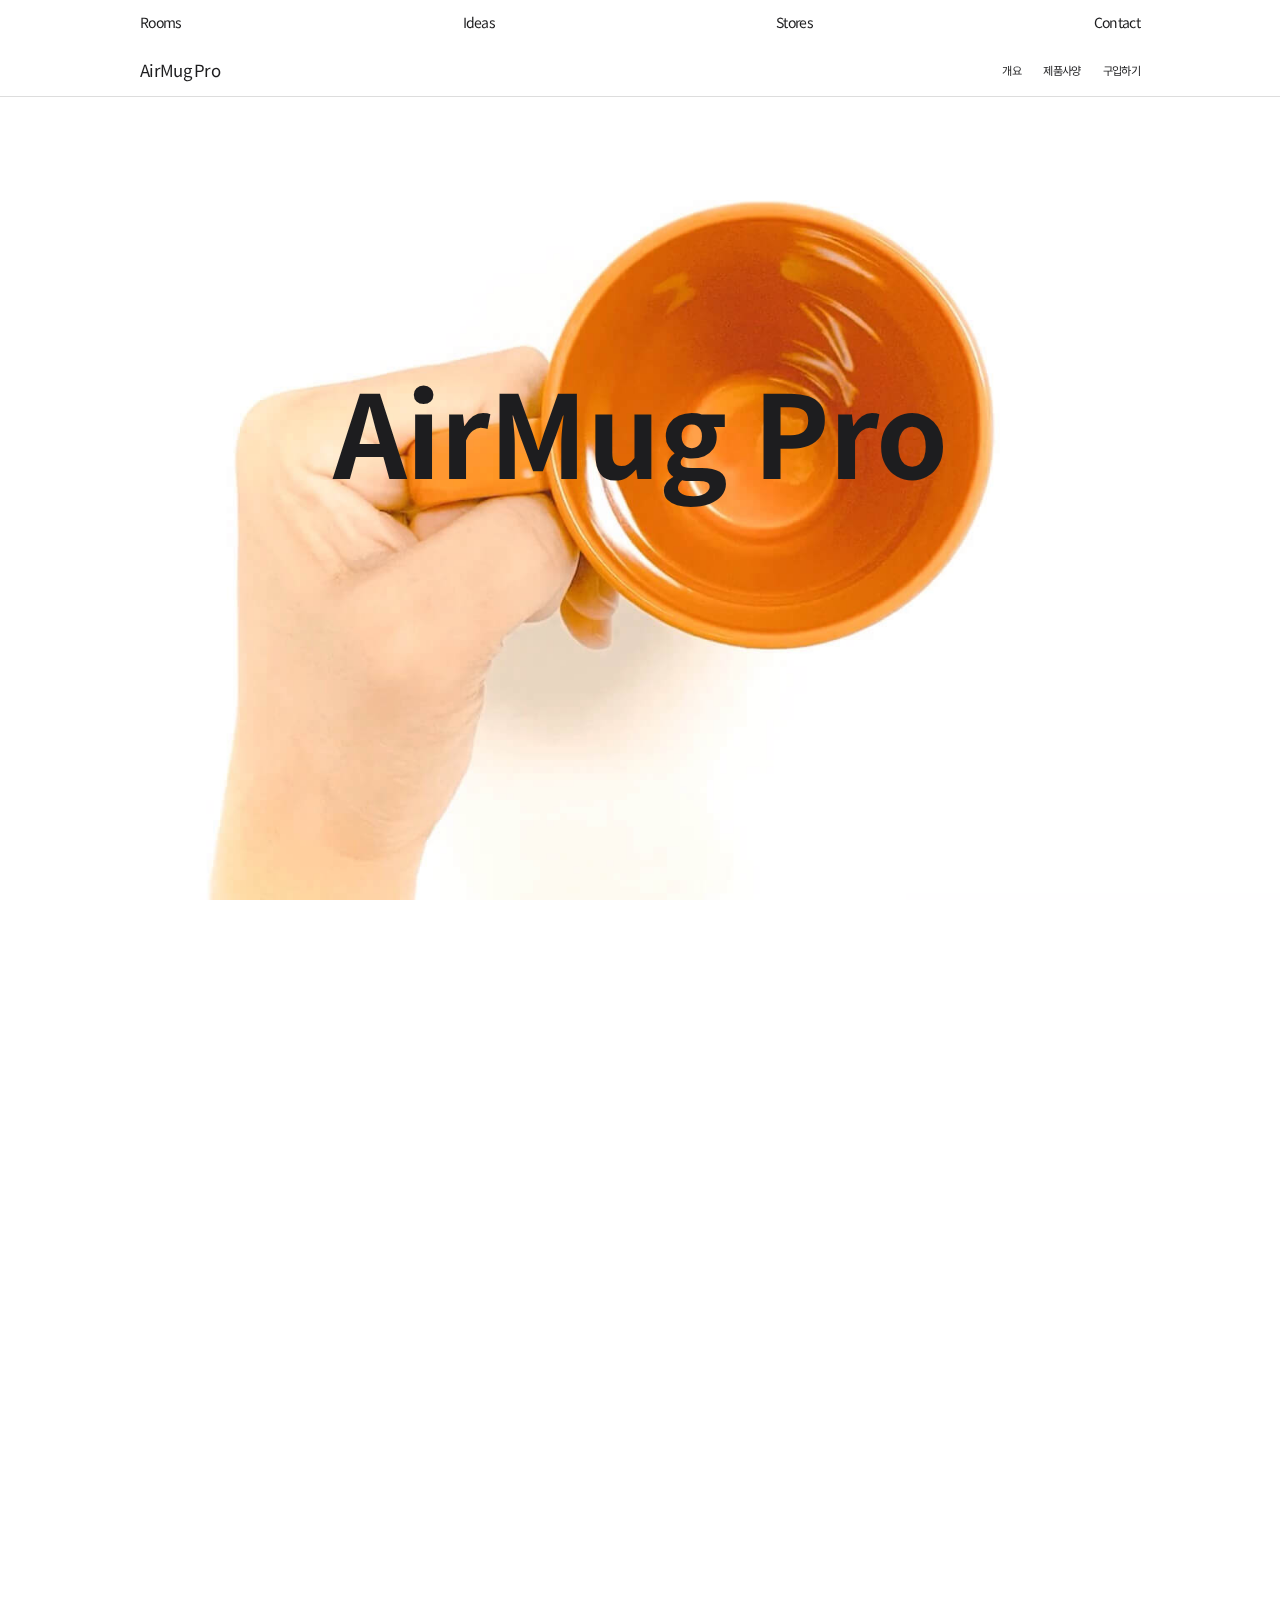
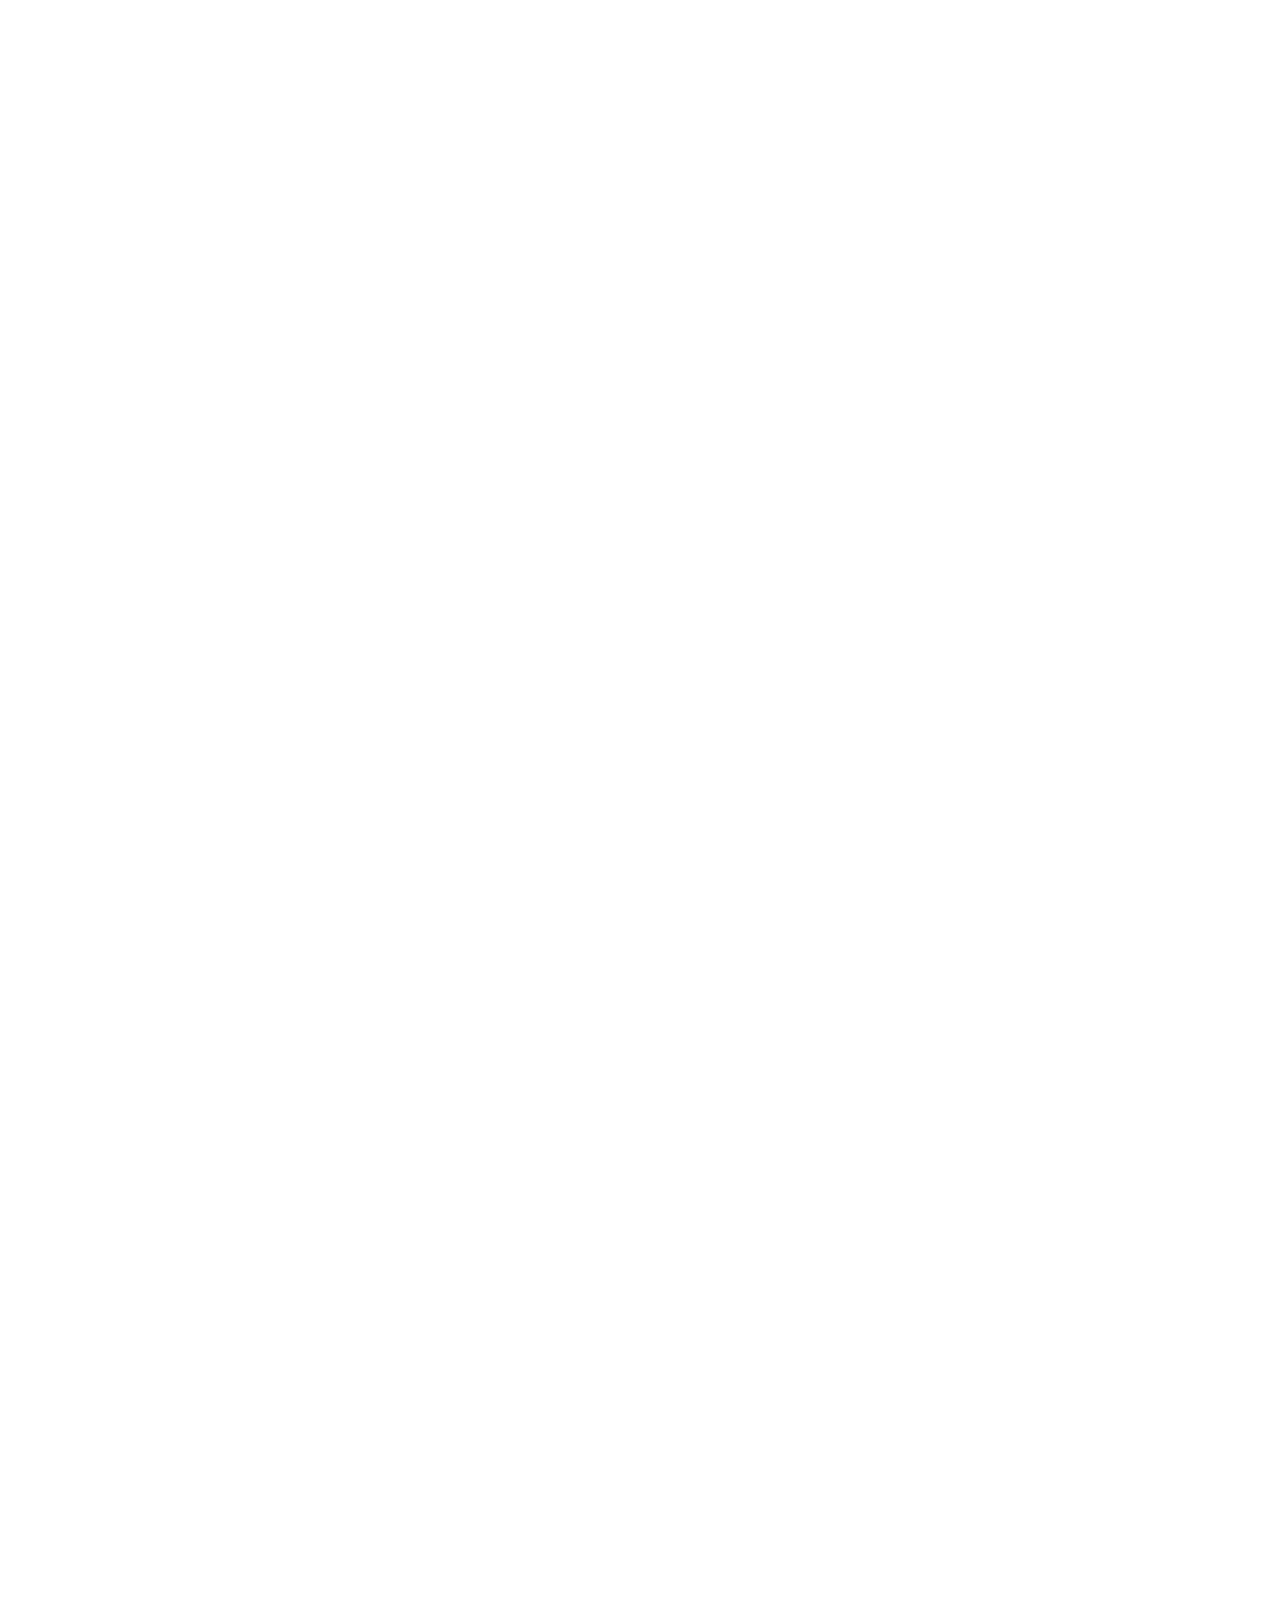
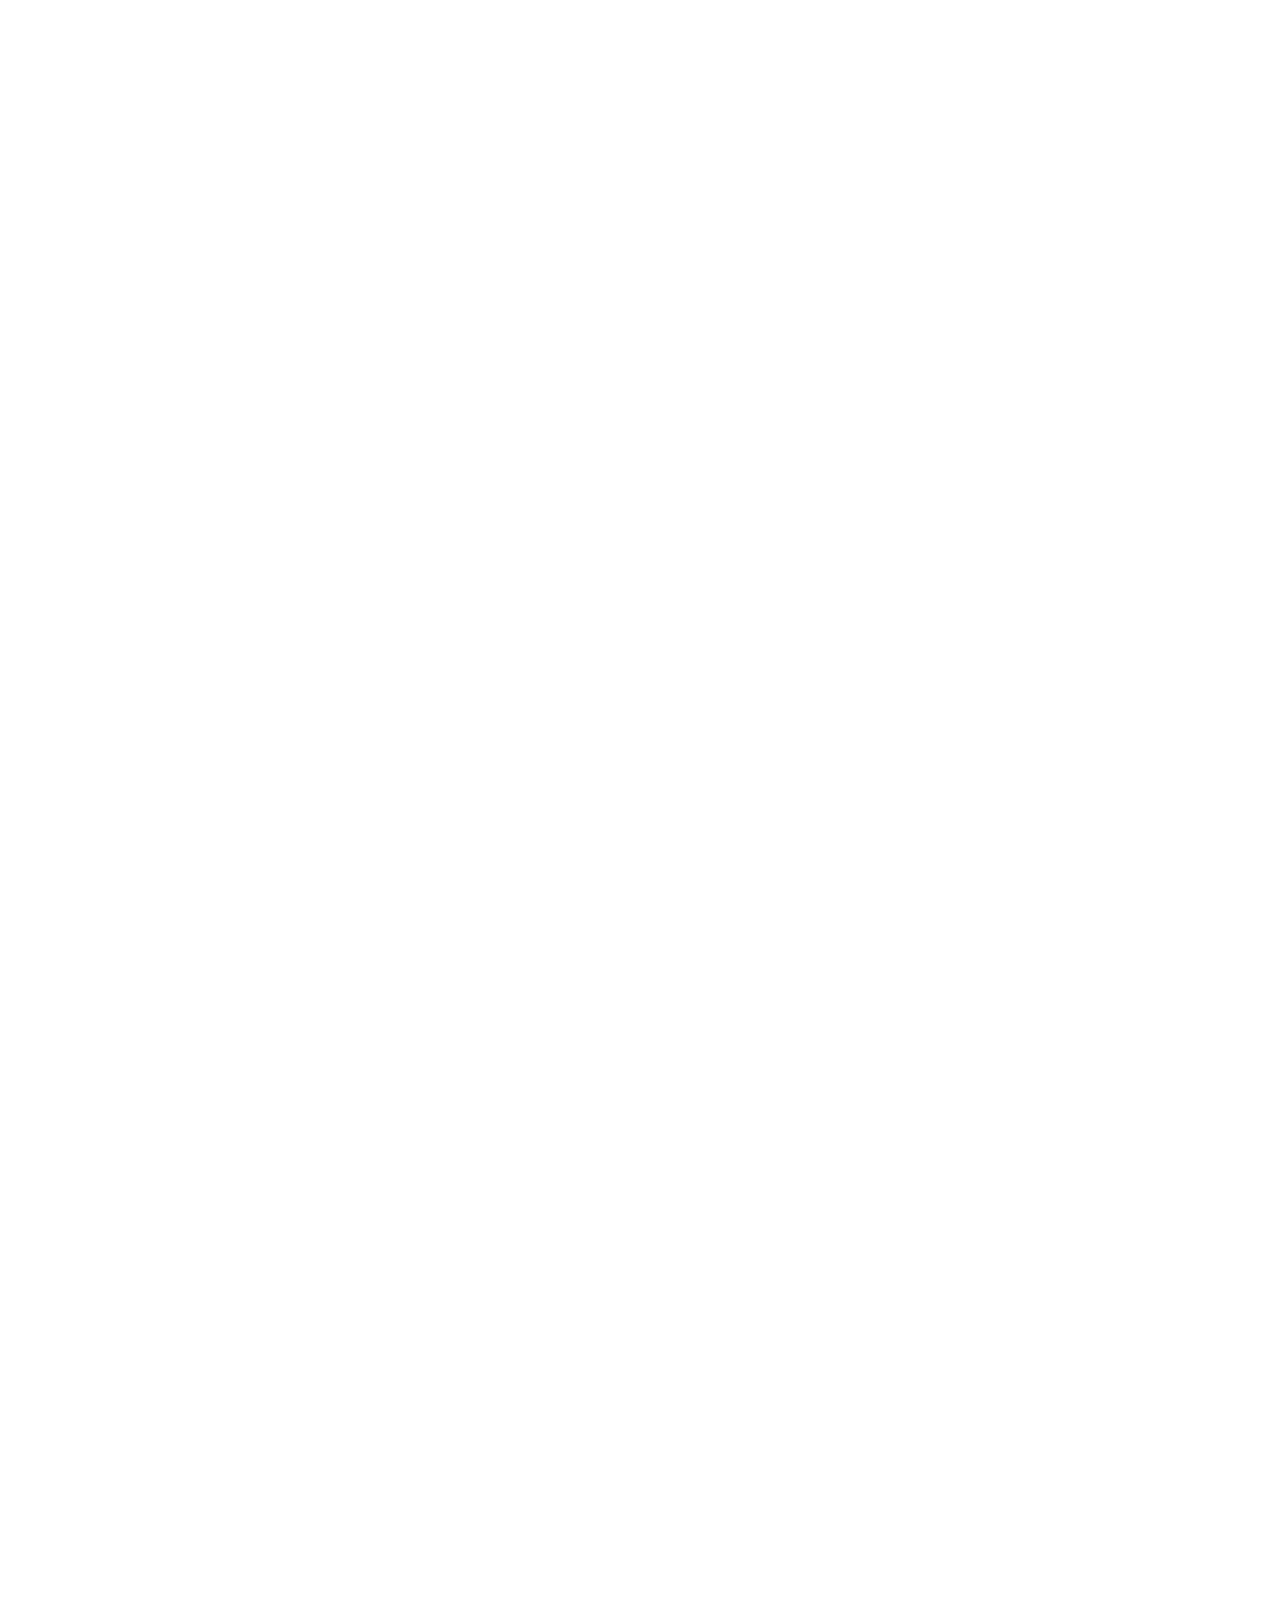
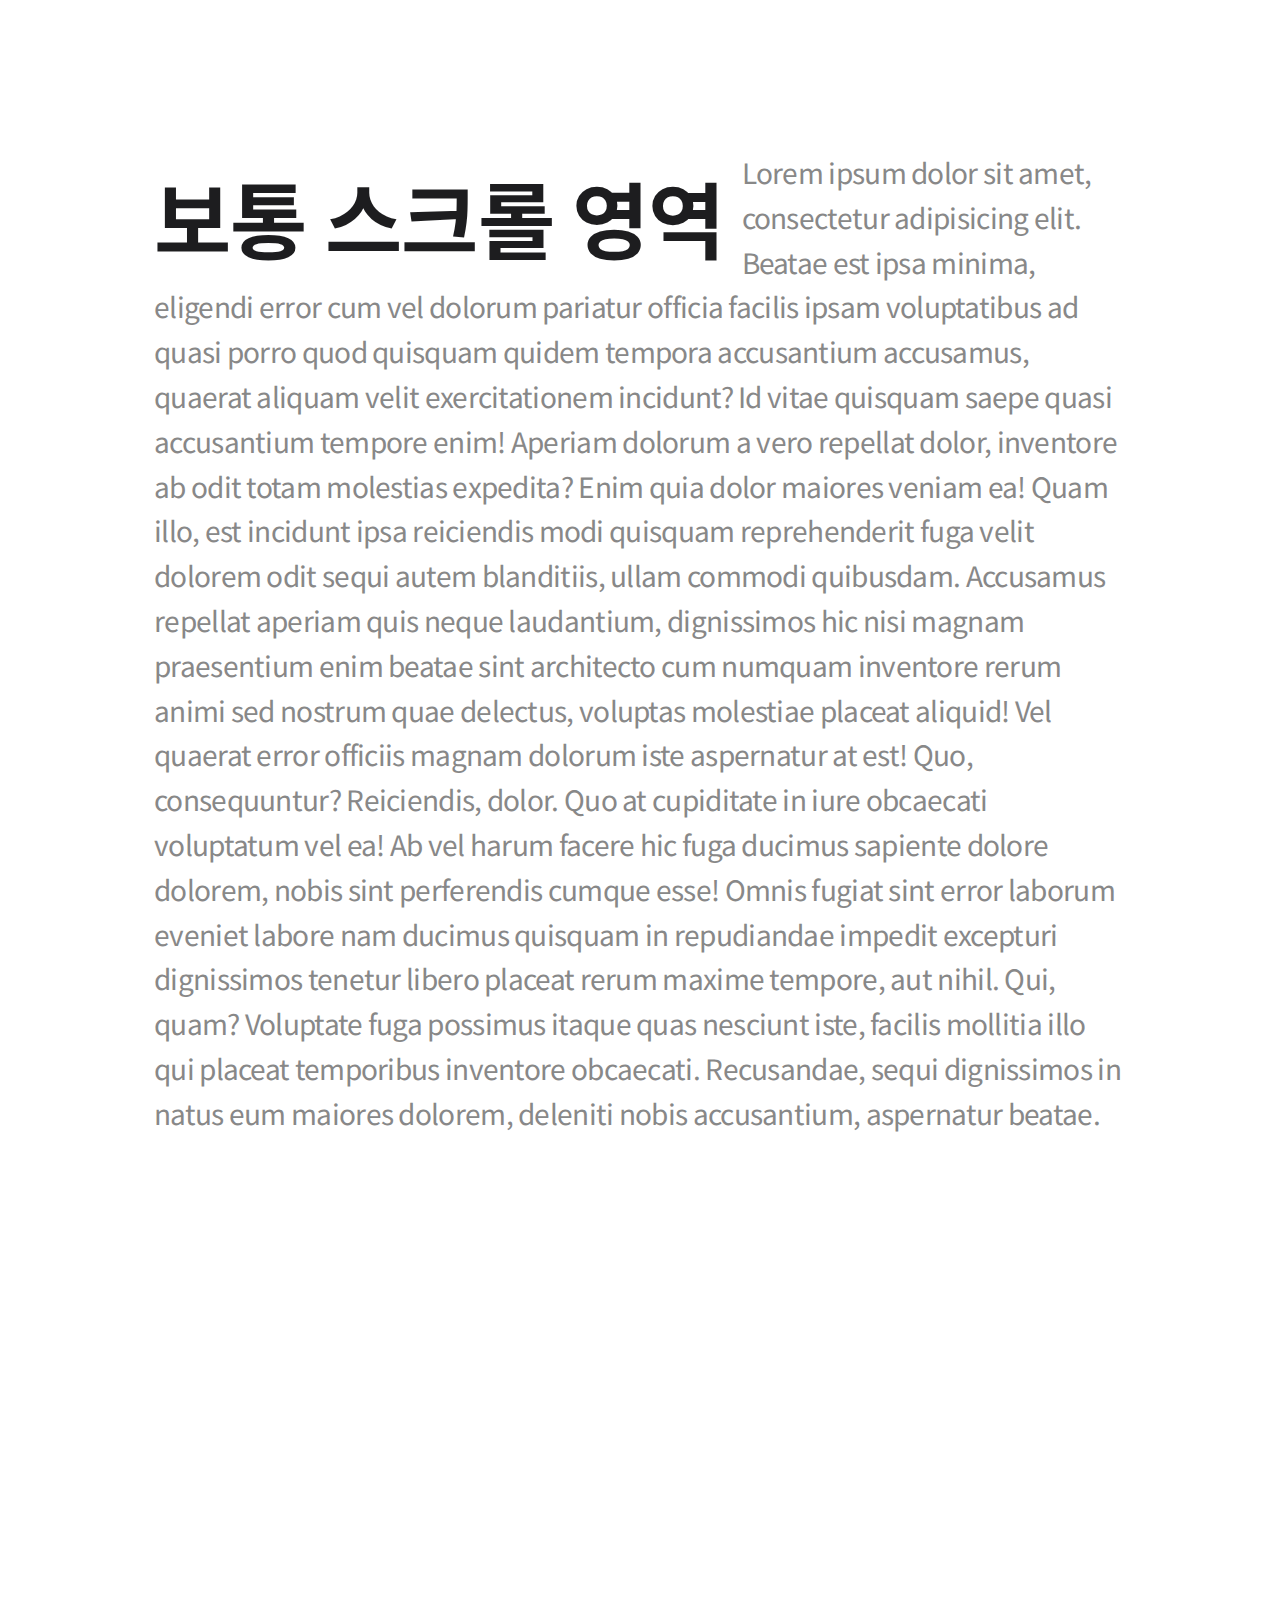
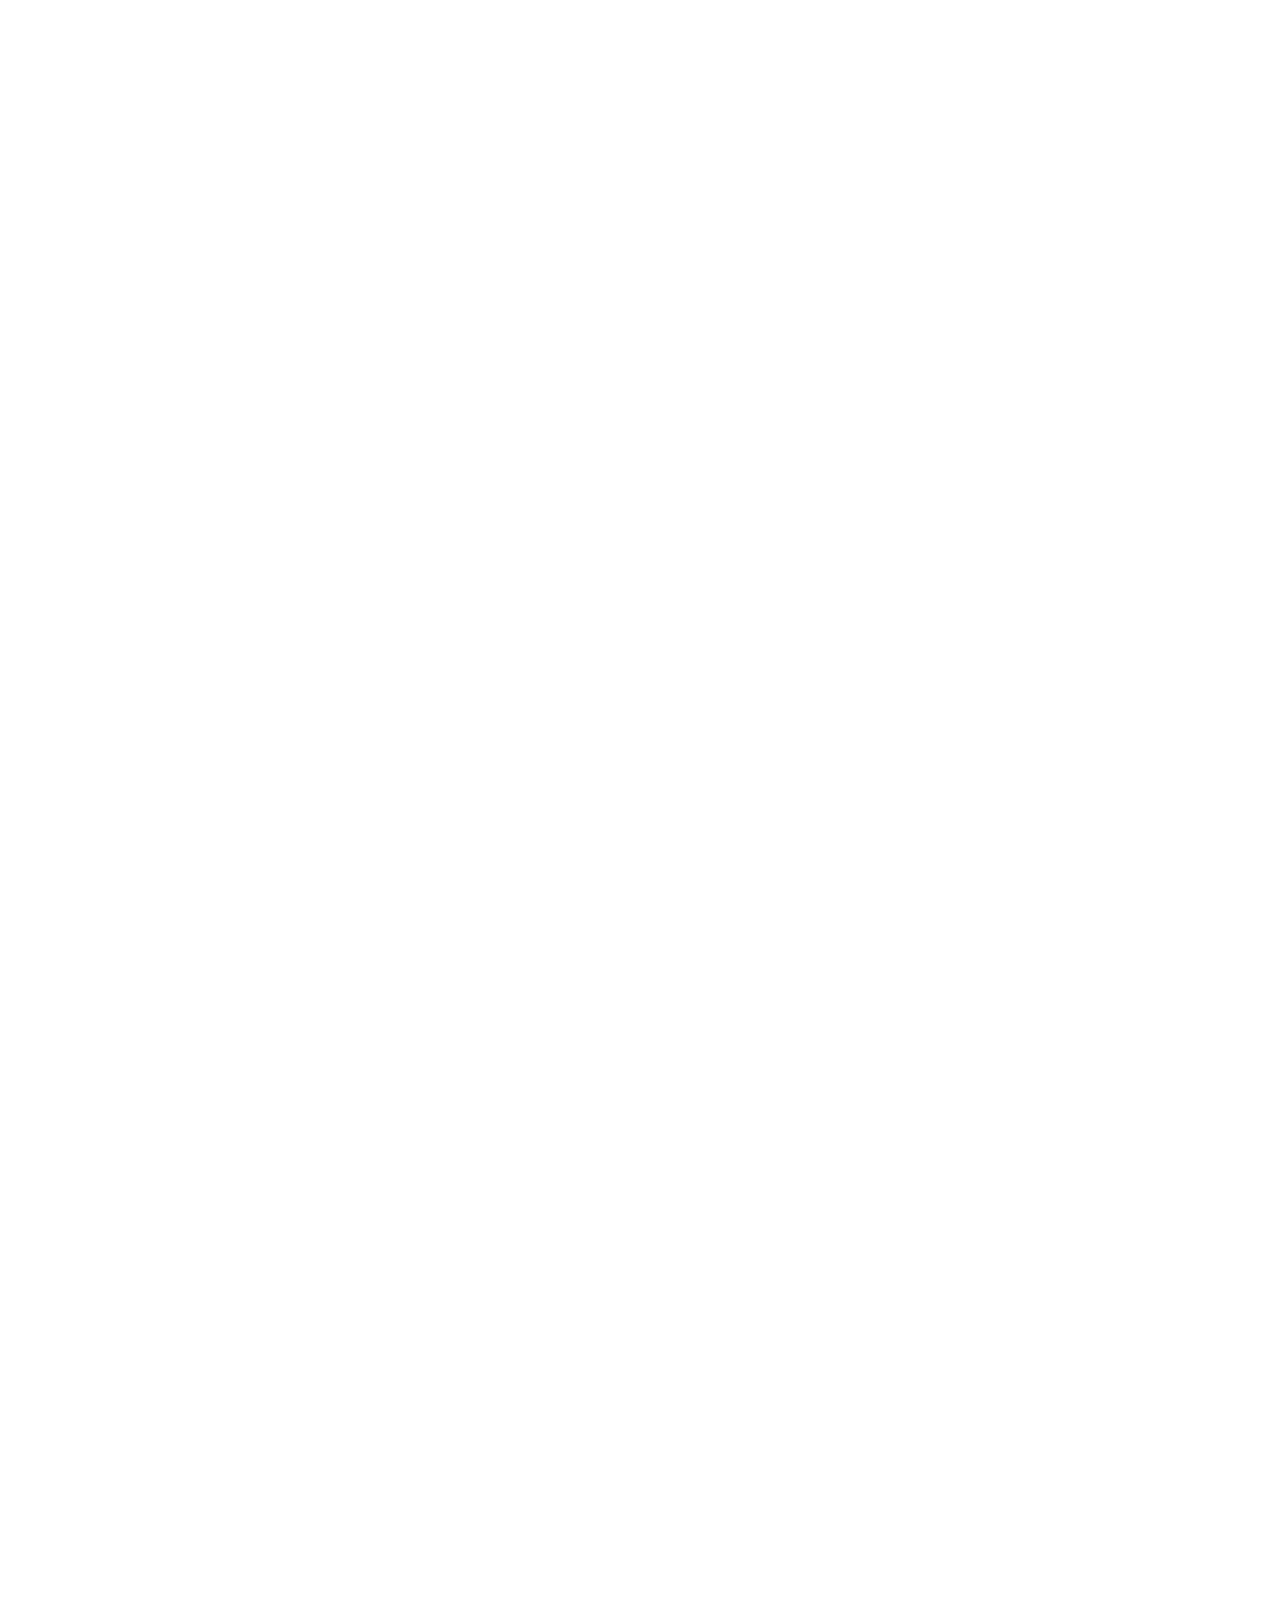
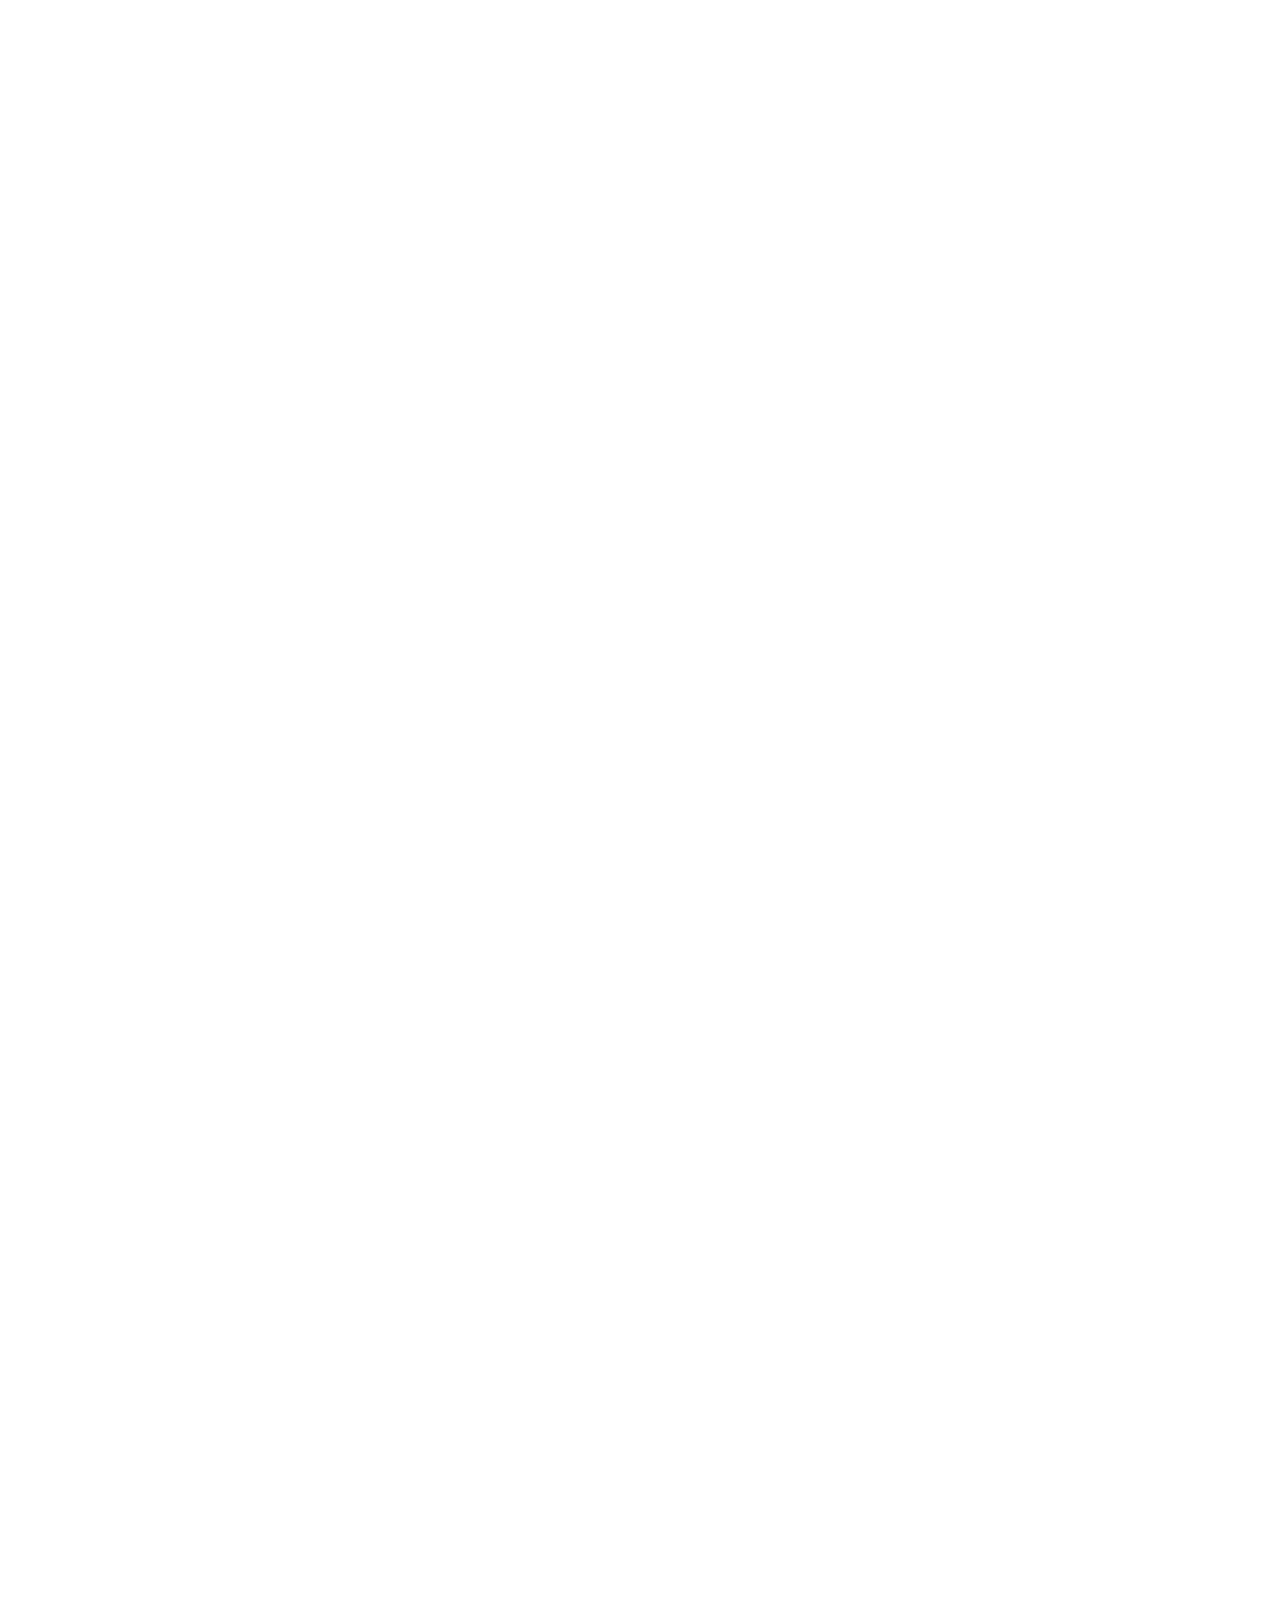
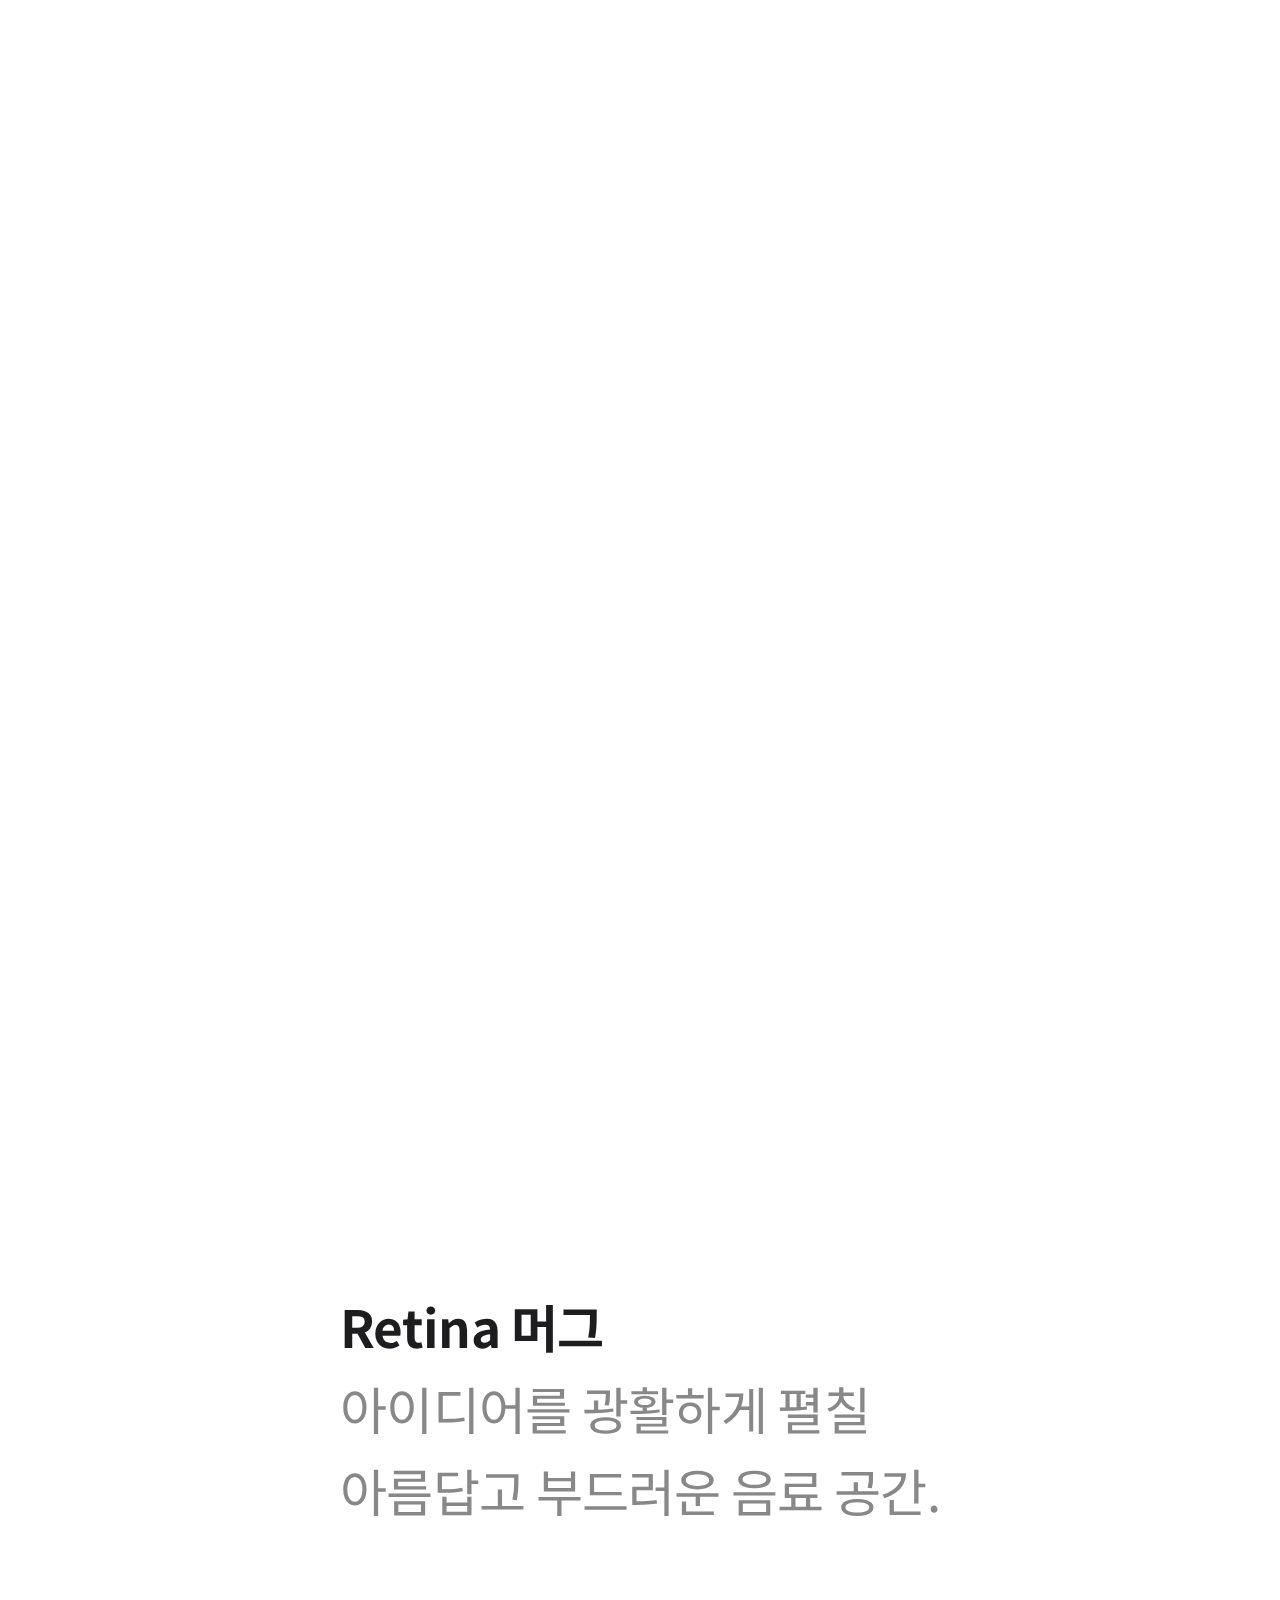
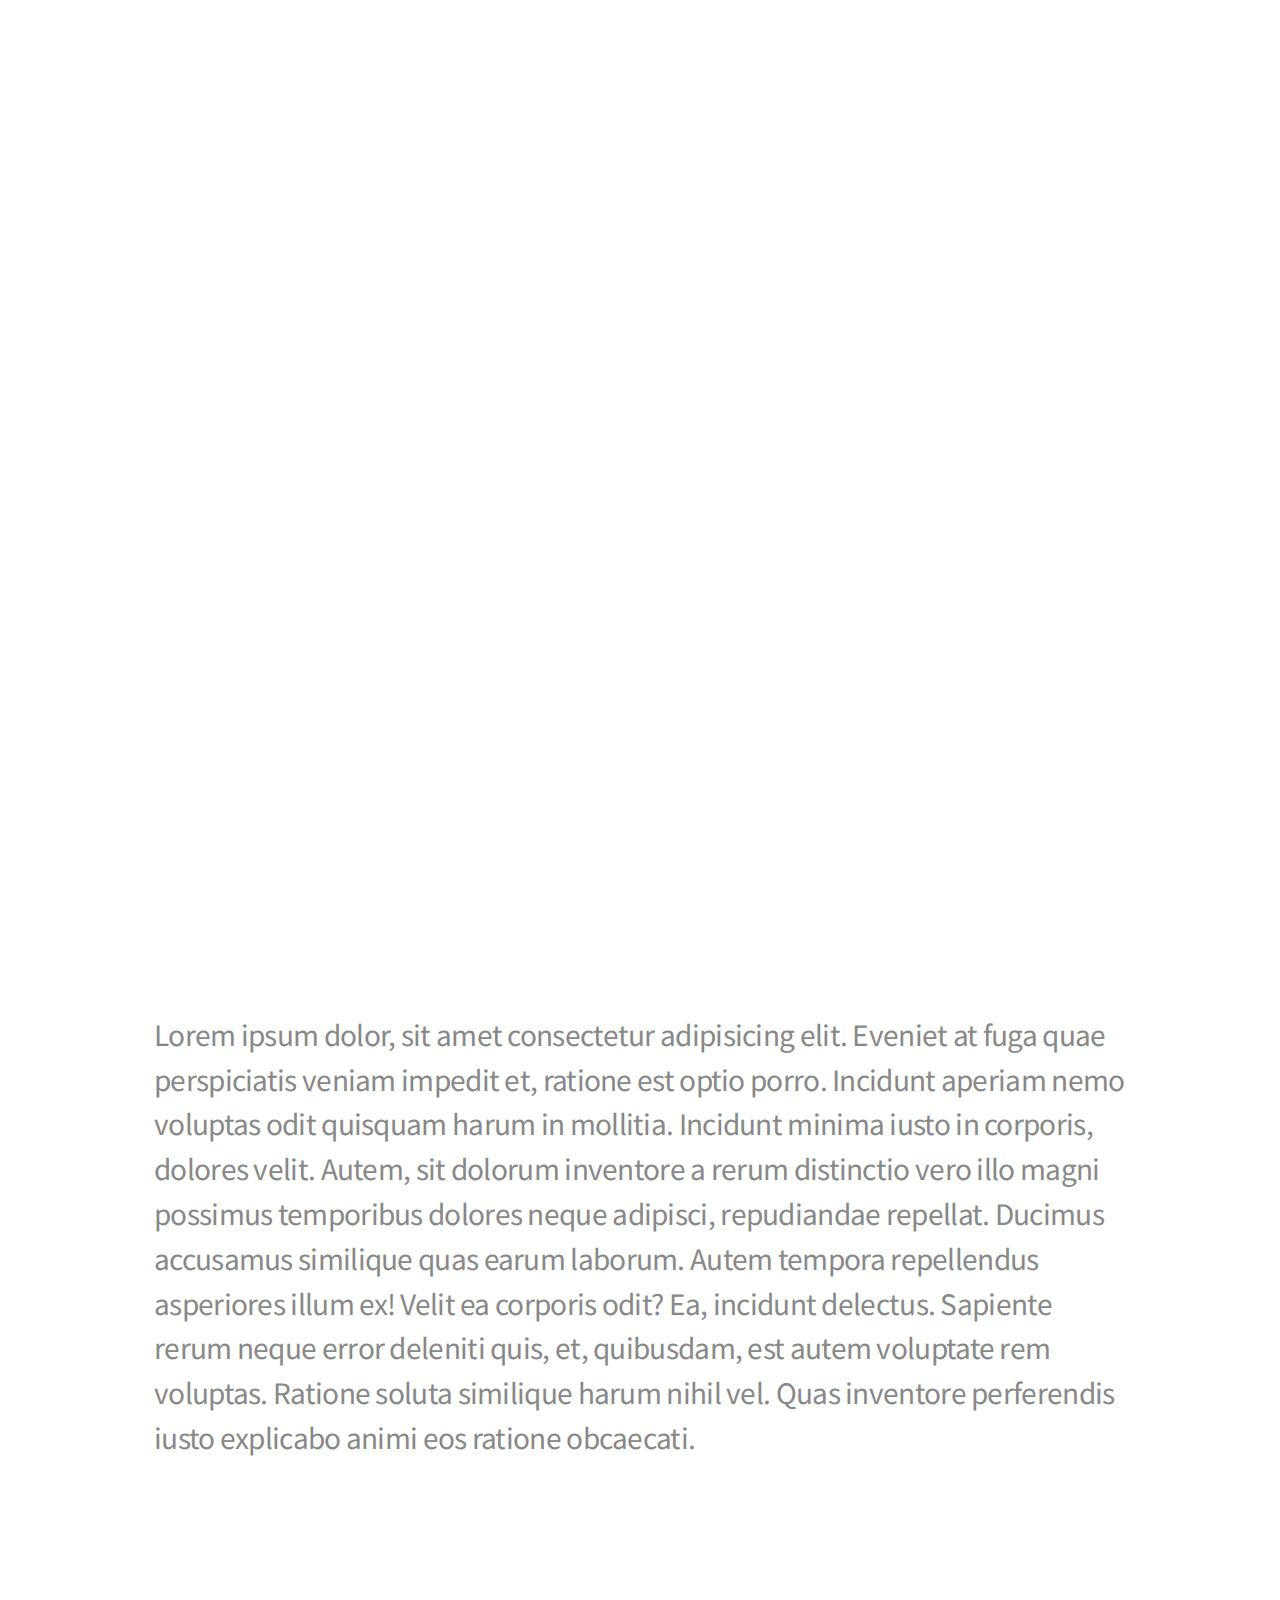
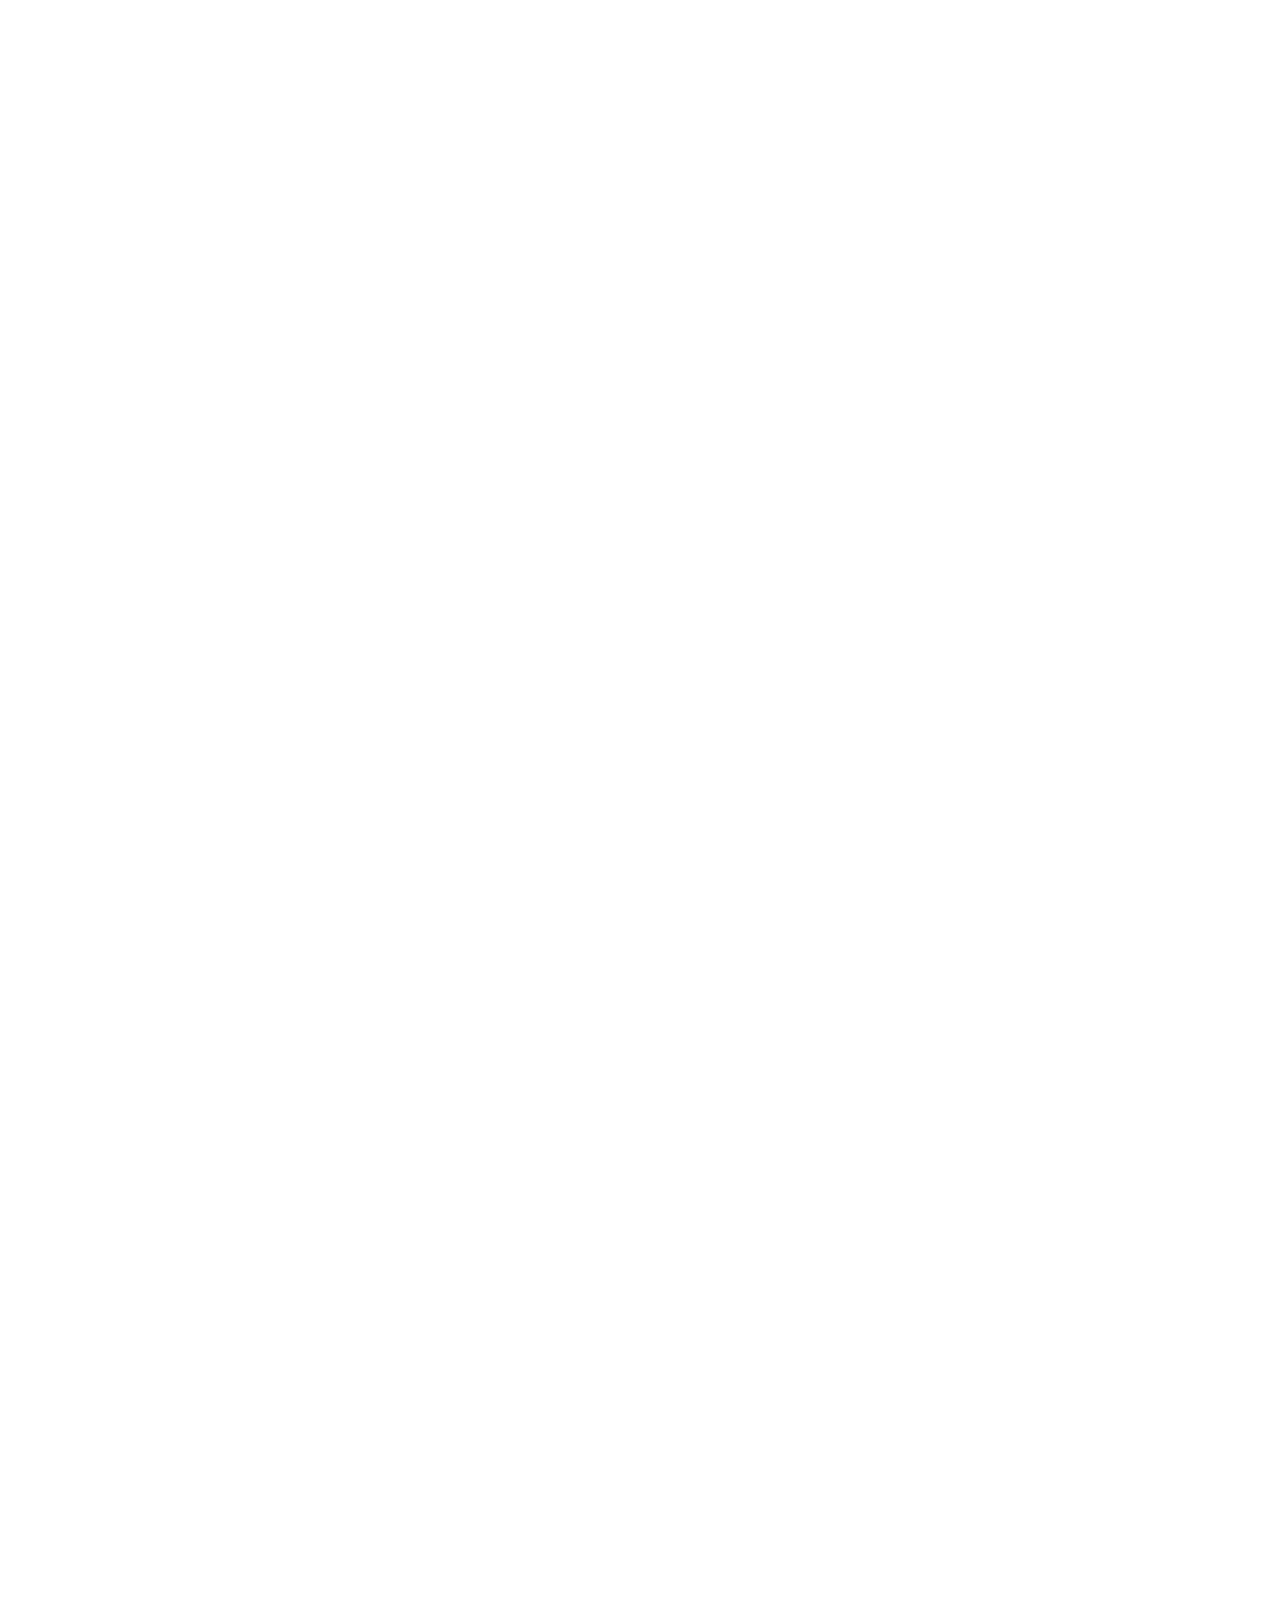
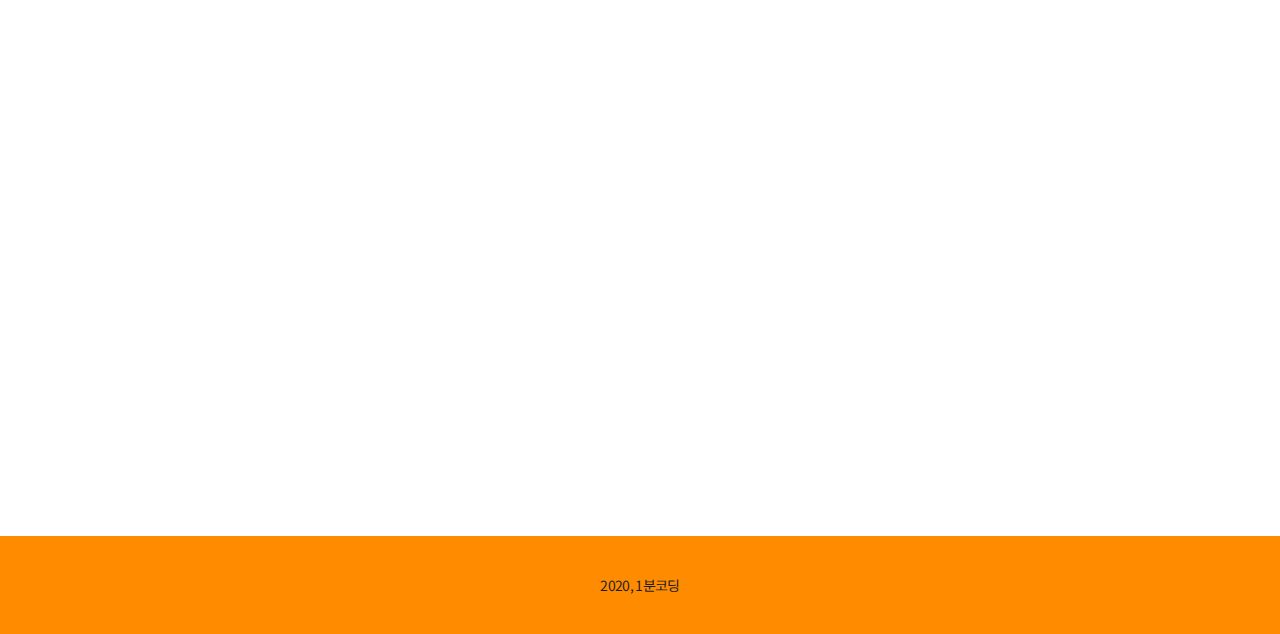
==== commit 85a9a86c: "feat: 블렌딩 canvas 계산" ====
--- a/index.html
+++ b/index.html
@@ -101,7 +101,7 @@
 				아름답고 부드러운 음료 공간.
 			</p>
 
-			<!-- <canvas class="image-blend-canvas" width="1920" height="1080"></canvas> -->
+			<canvas class="image-blend-canvas" width="1920" height="1080"></canvas>
 
 			<p class="canvas-caption">
 				Lorem ipsum dolor, sit amet consectetur adipisicing elit. Eveniet at fuga quae perspiciatis veniam impedit et, ratione est optio porro. Incidunt aperiam nemo voluptas odit quisquam harum in mollitia. Incidunt minima iusto in corporis, dolores velit. Autem, sit dolorum inventore a rerum distinctio vero illo magni possimus temporibus dolores neque adipisci, repudiandae repellat. Ducimus accusamus similique quas earum laborum. Autem tempora repellendus asperiores illum ex! Velit ea corporis odit? Ea, incidunt delectus. Sapiente rerum neque error deleniti quis, et, quibusdam, est autem voluptate rem voluptas. Ratione soluta similique harum nihil vel. Quas inventore perferendis iusto explicabo animi eos ratione obcaecati.
--- a/css/main.css
+++ b/css/main.css
@@ -107,6 +107,14 @@
     font-size: 1.2rem;
 }
 
+.image-blend-canvas {
+}
+#scroll-section-3 {
+    display: flex;
+    flex-direction: column;
+    align-items: center;
+}
+
 
 
 .description {
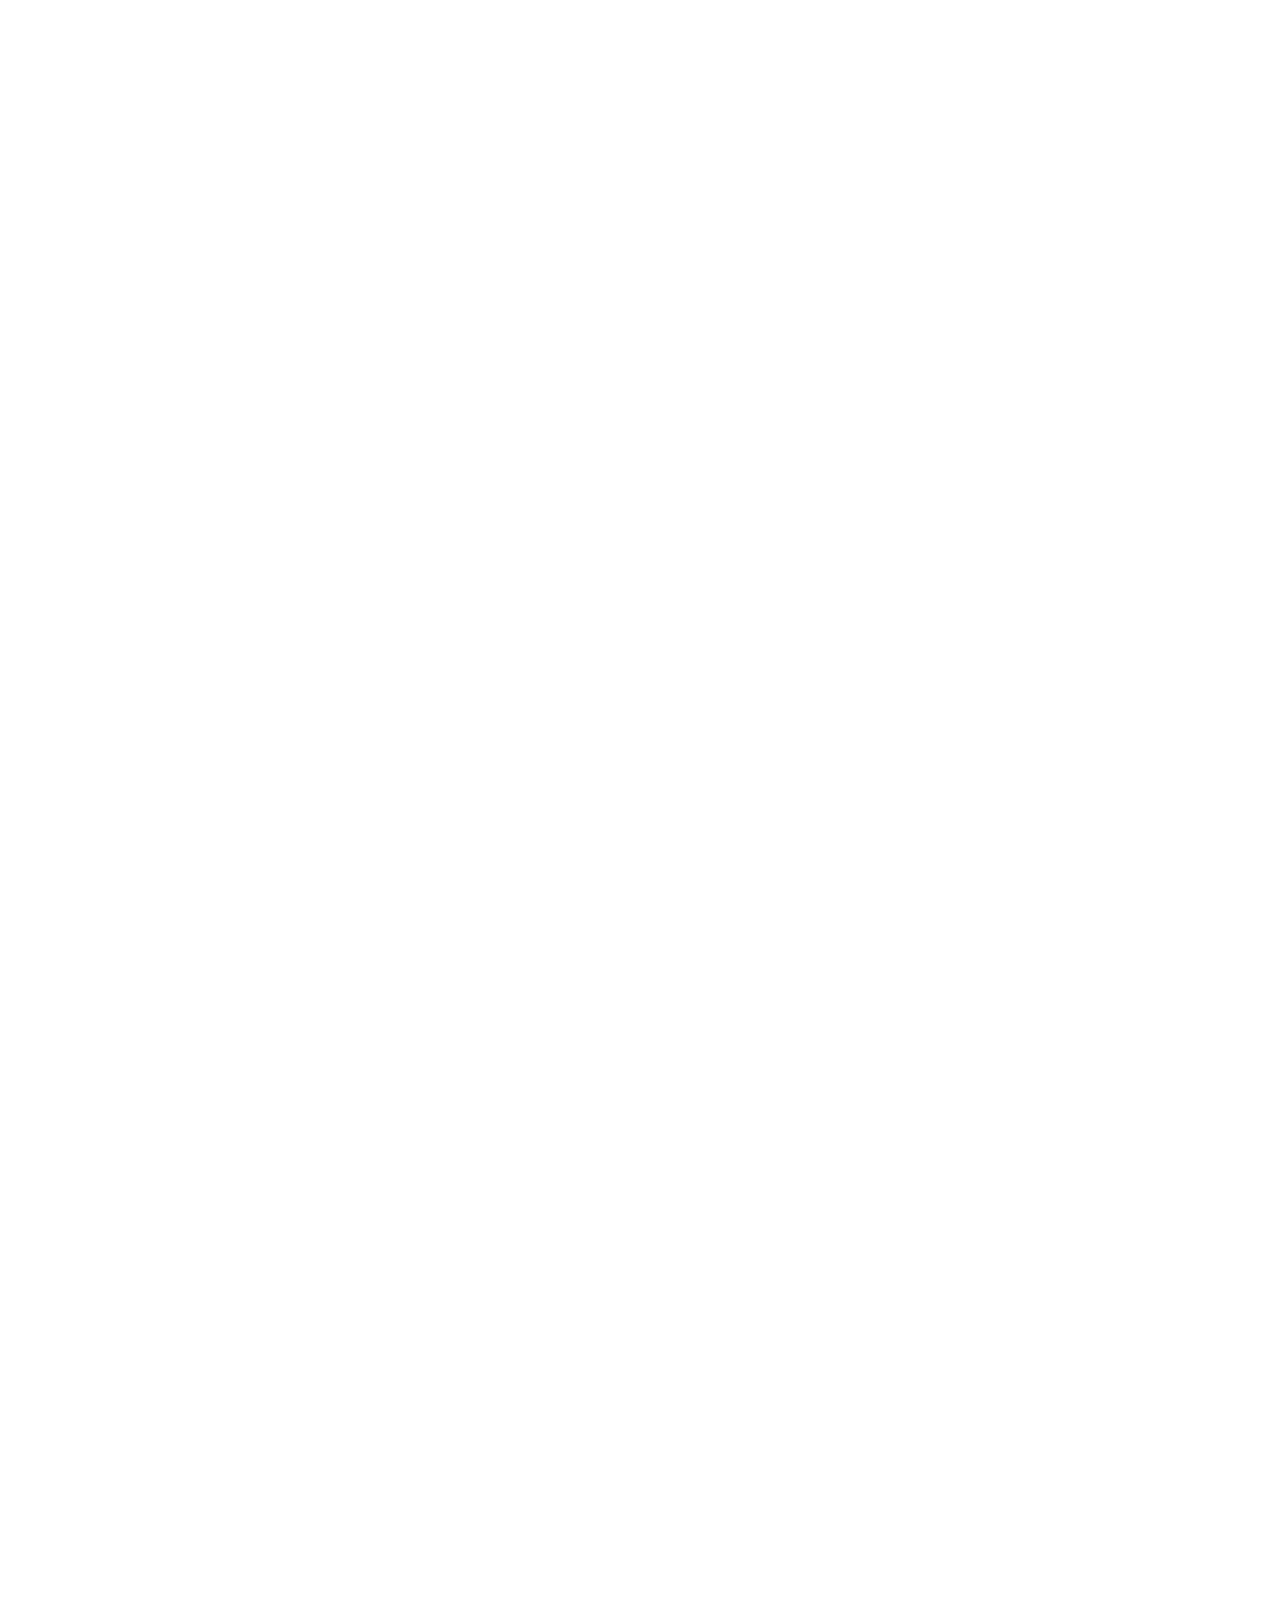
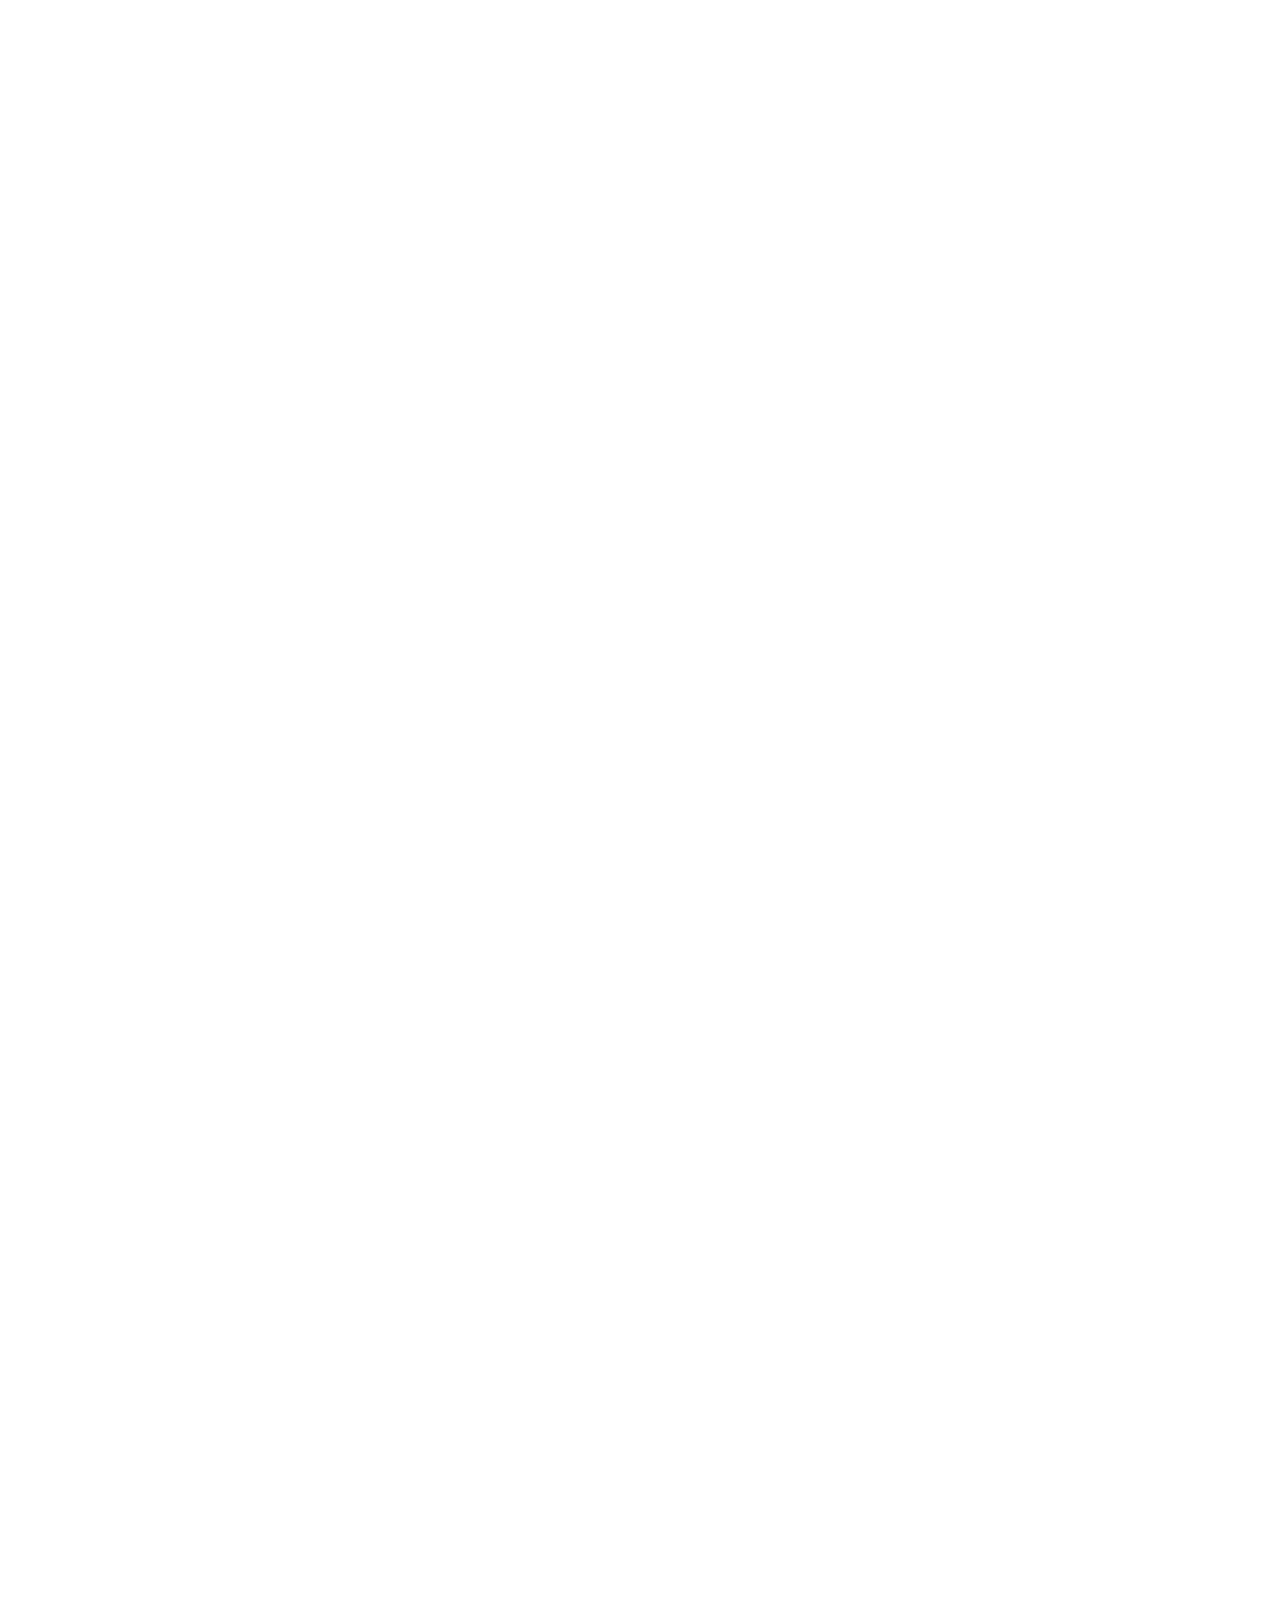
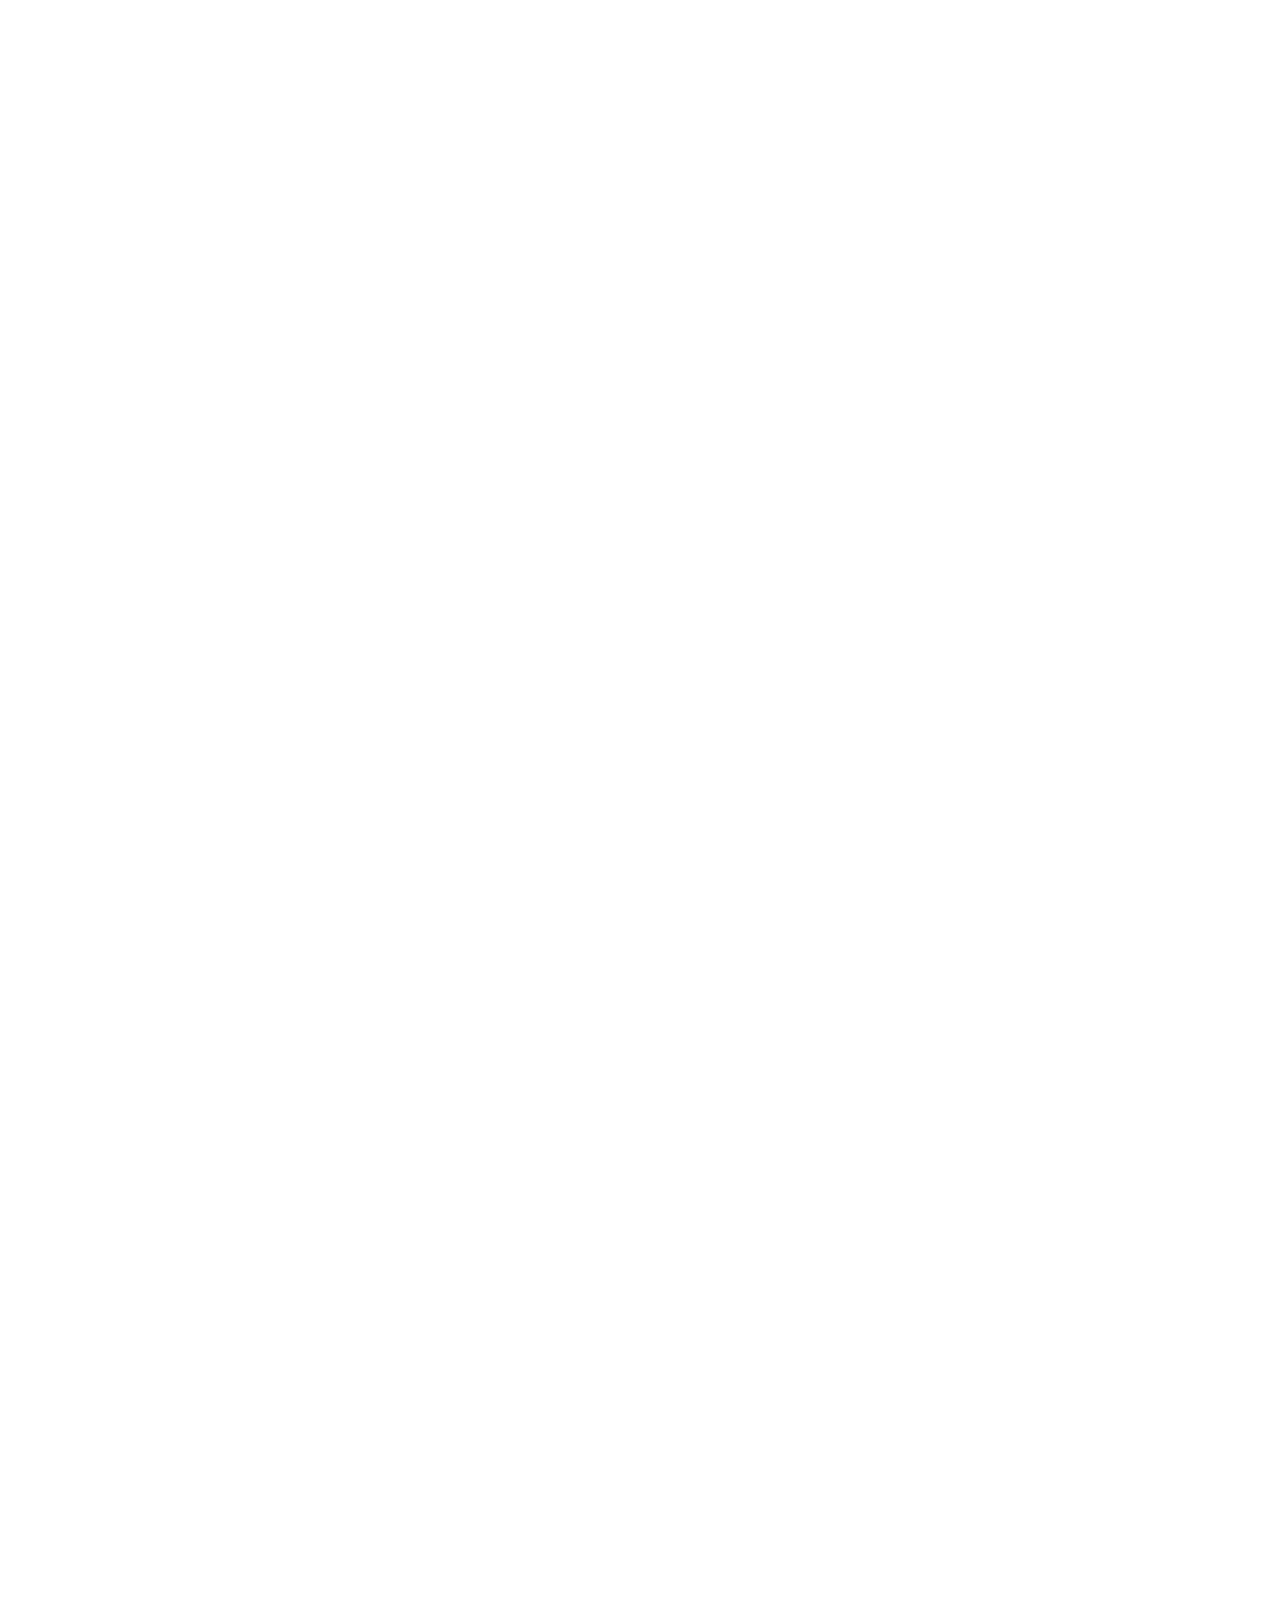
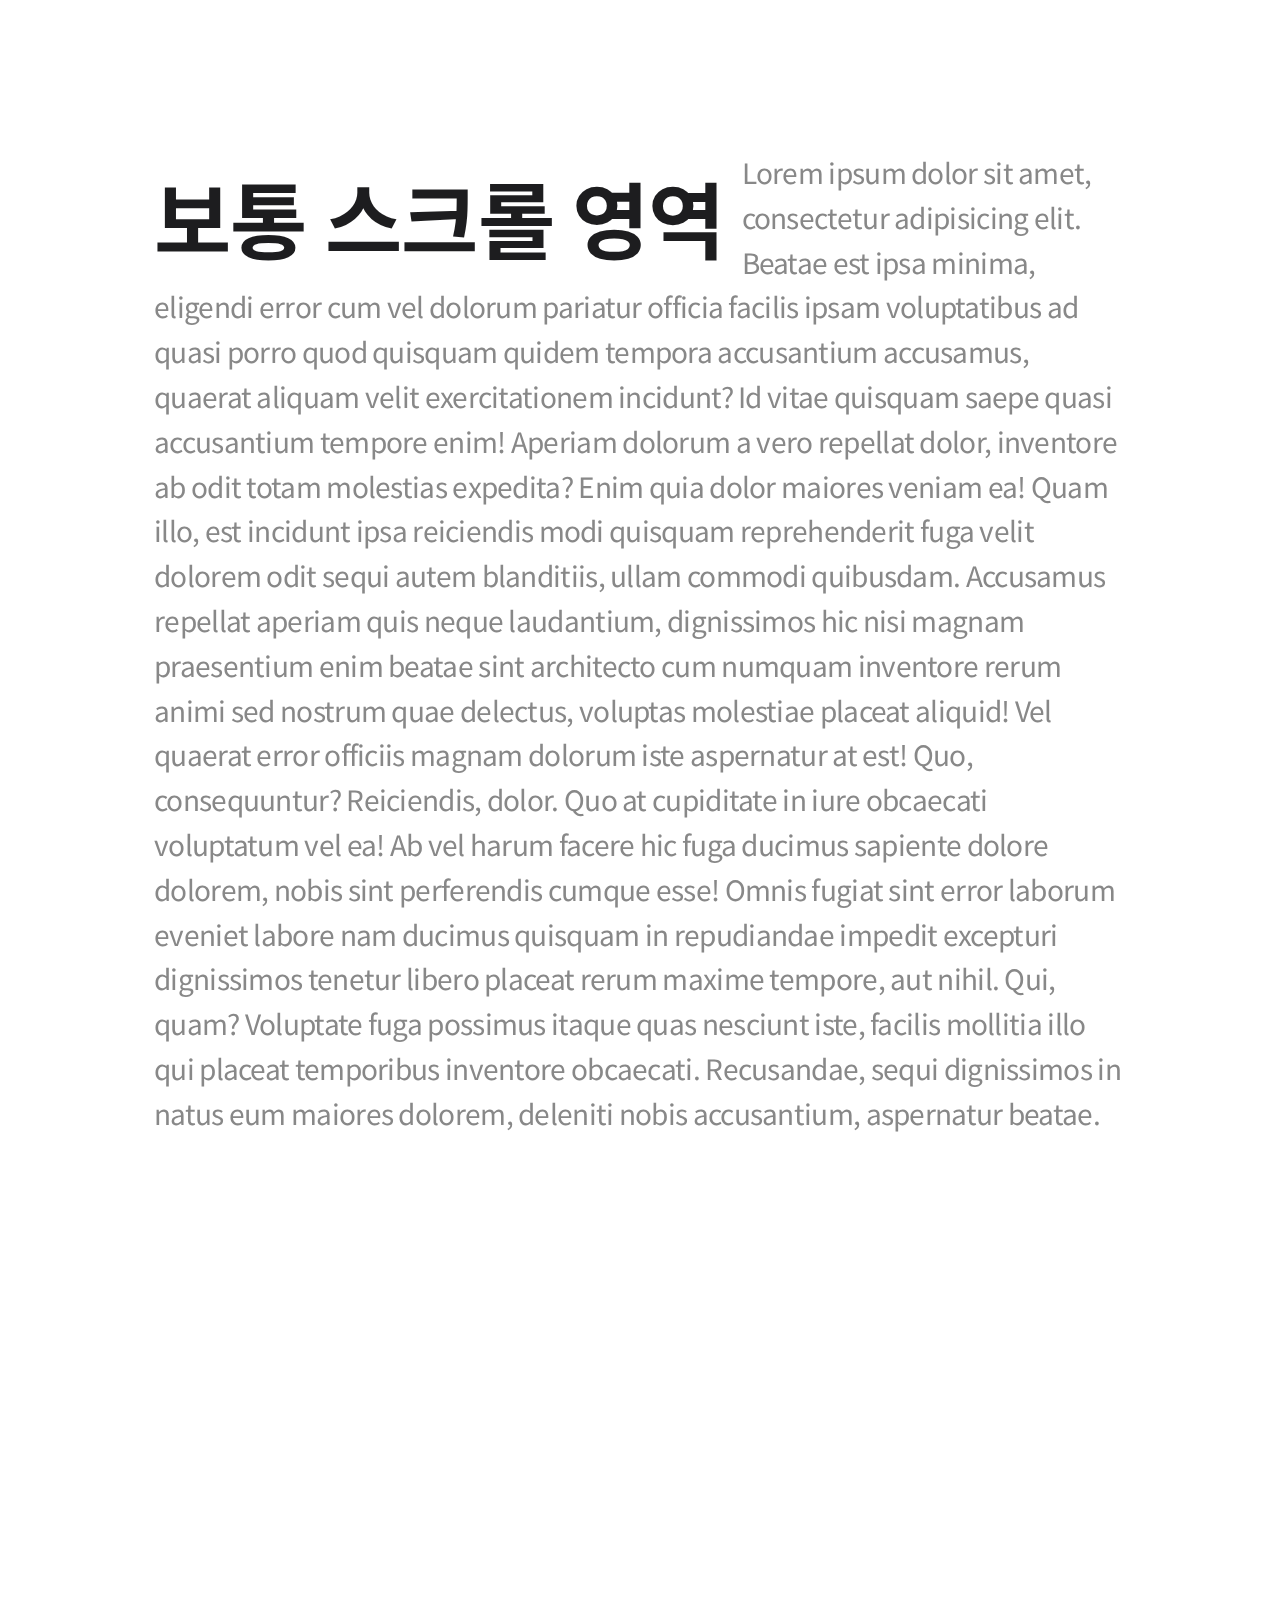
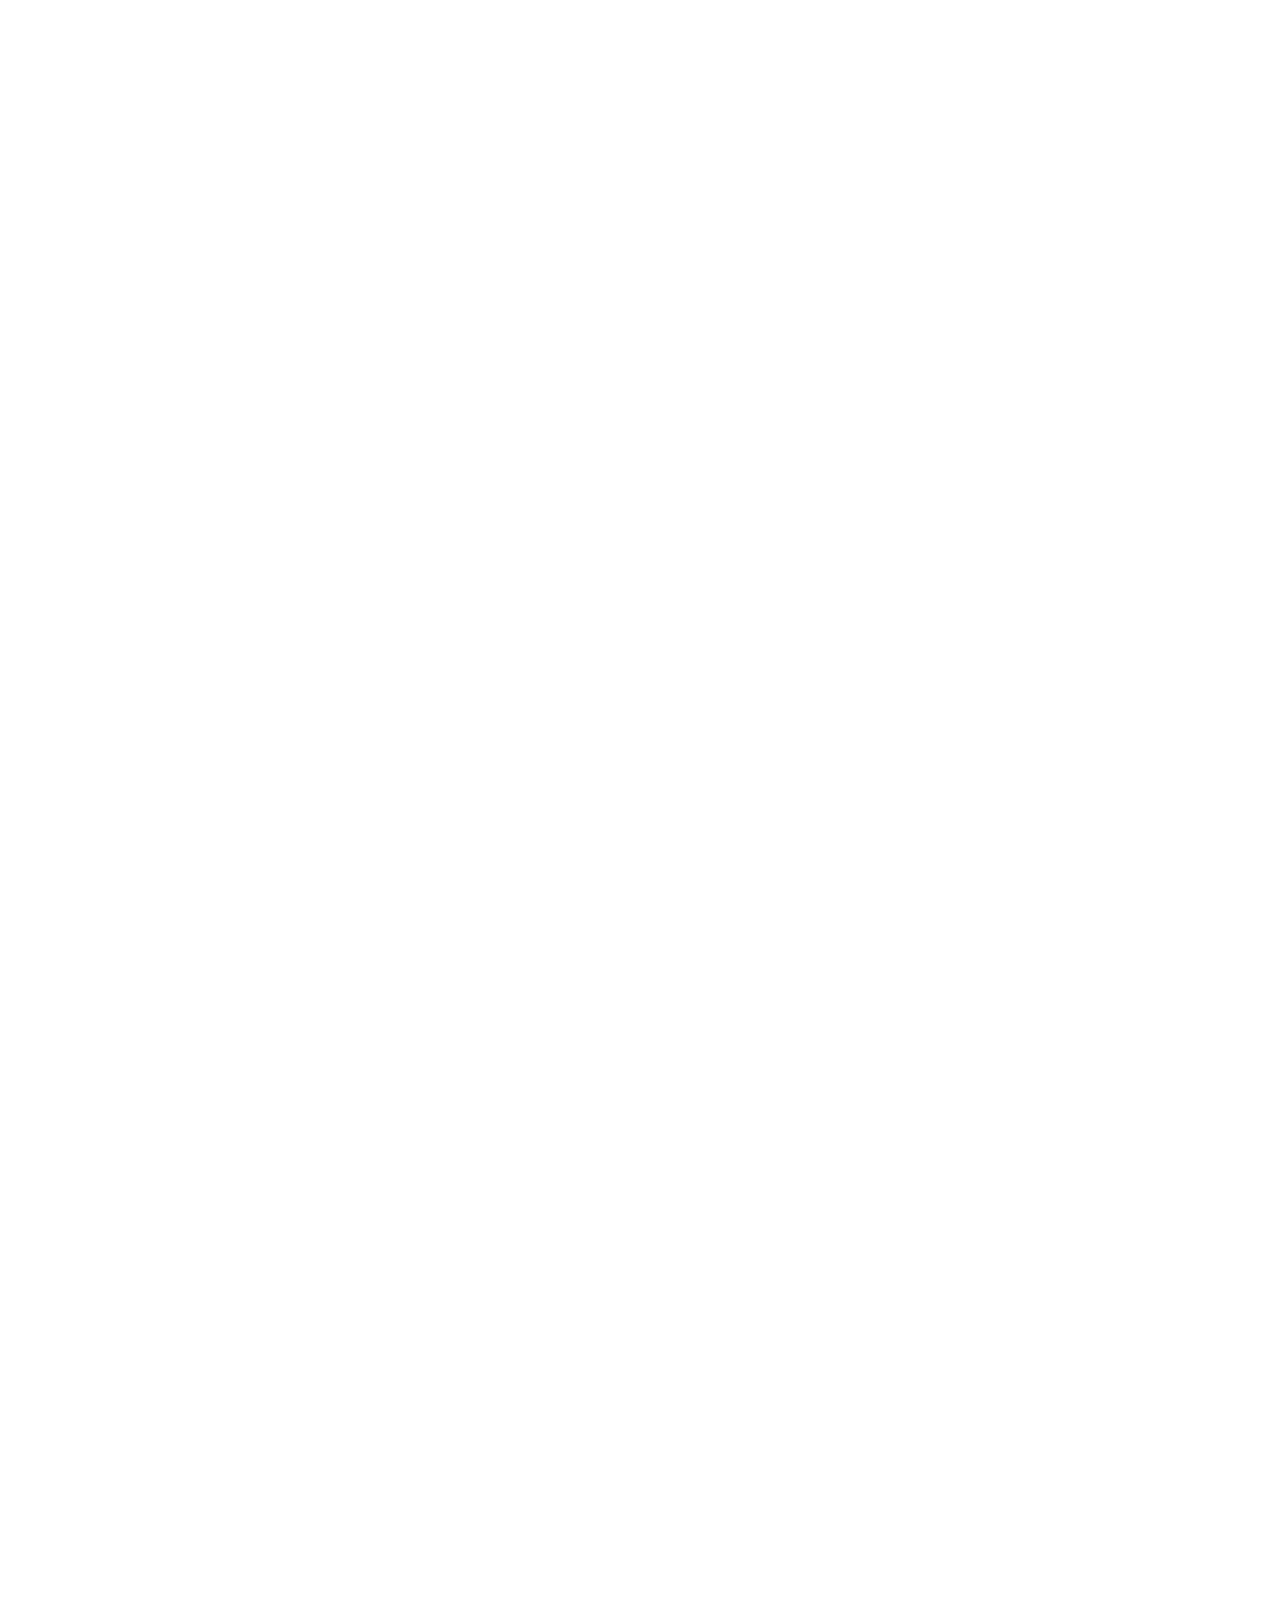
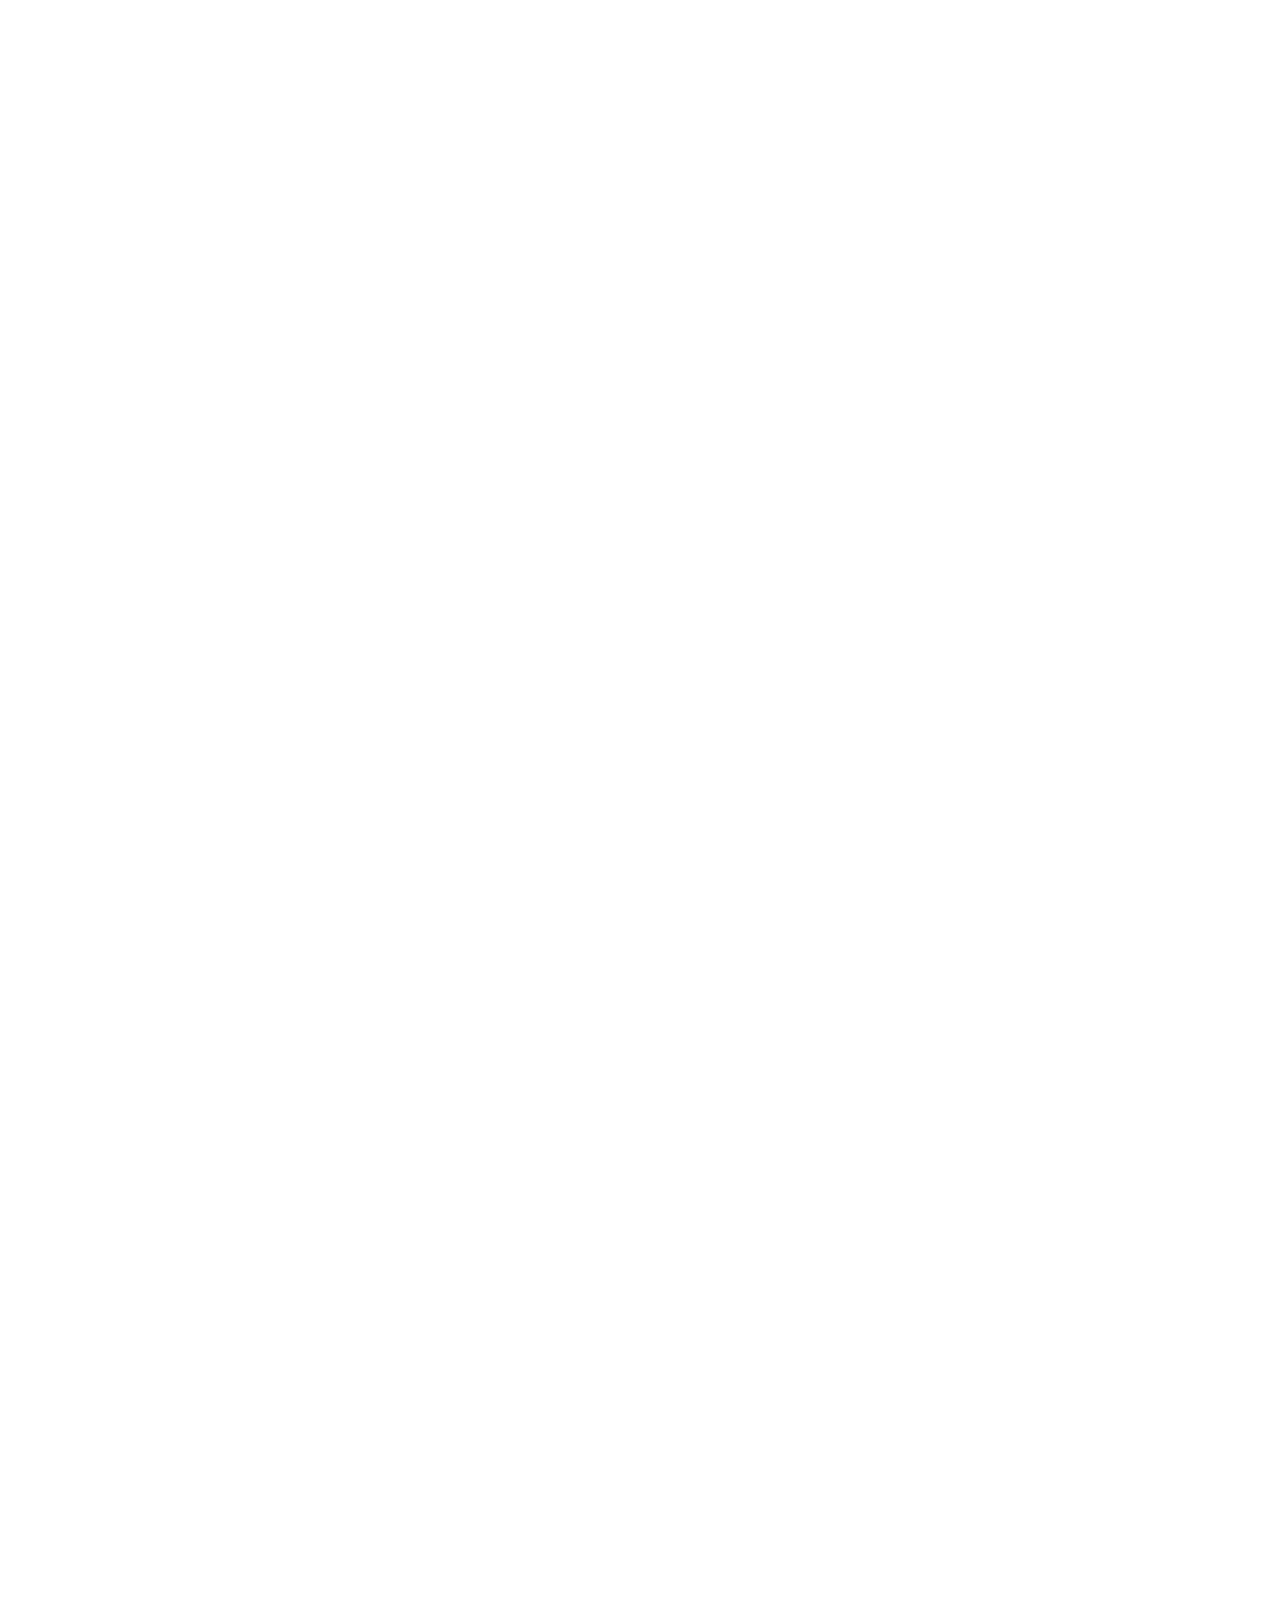
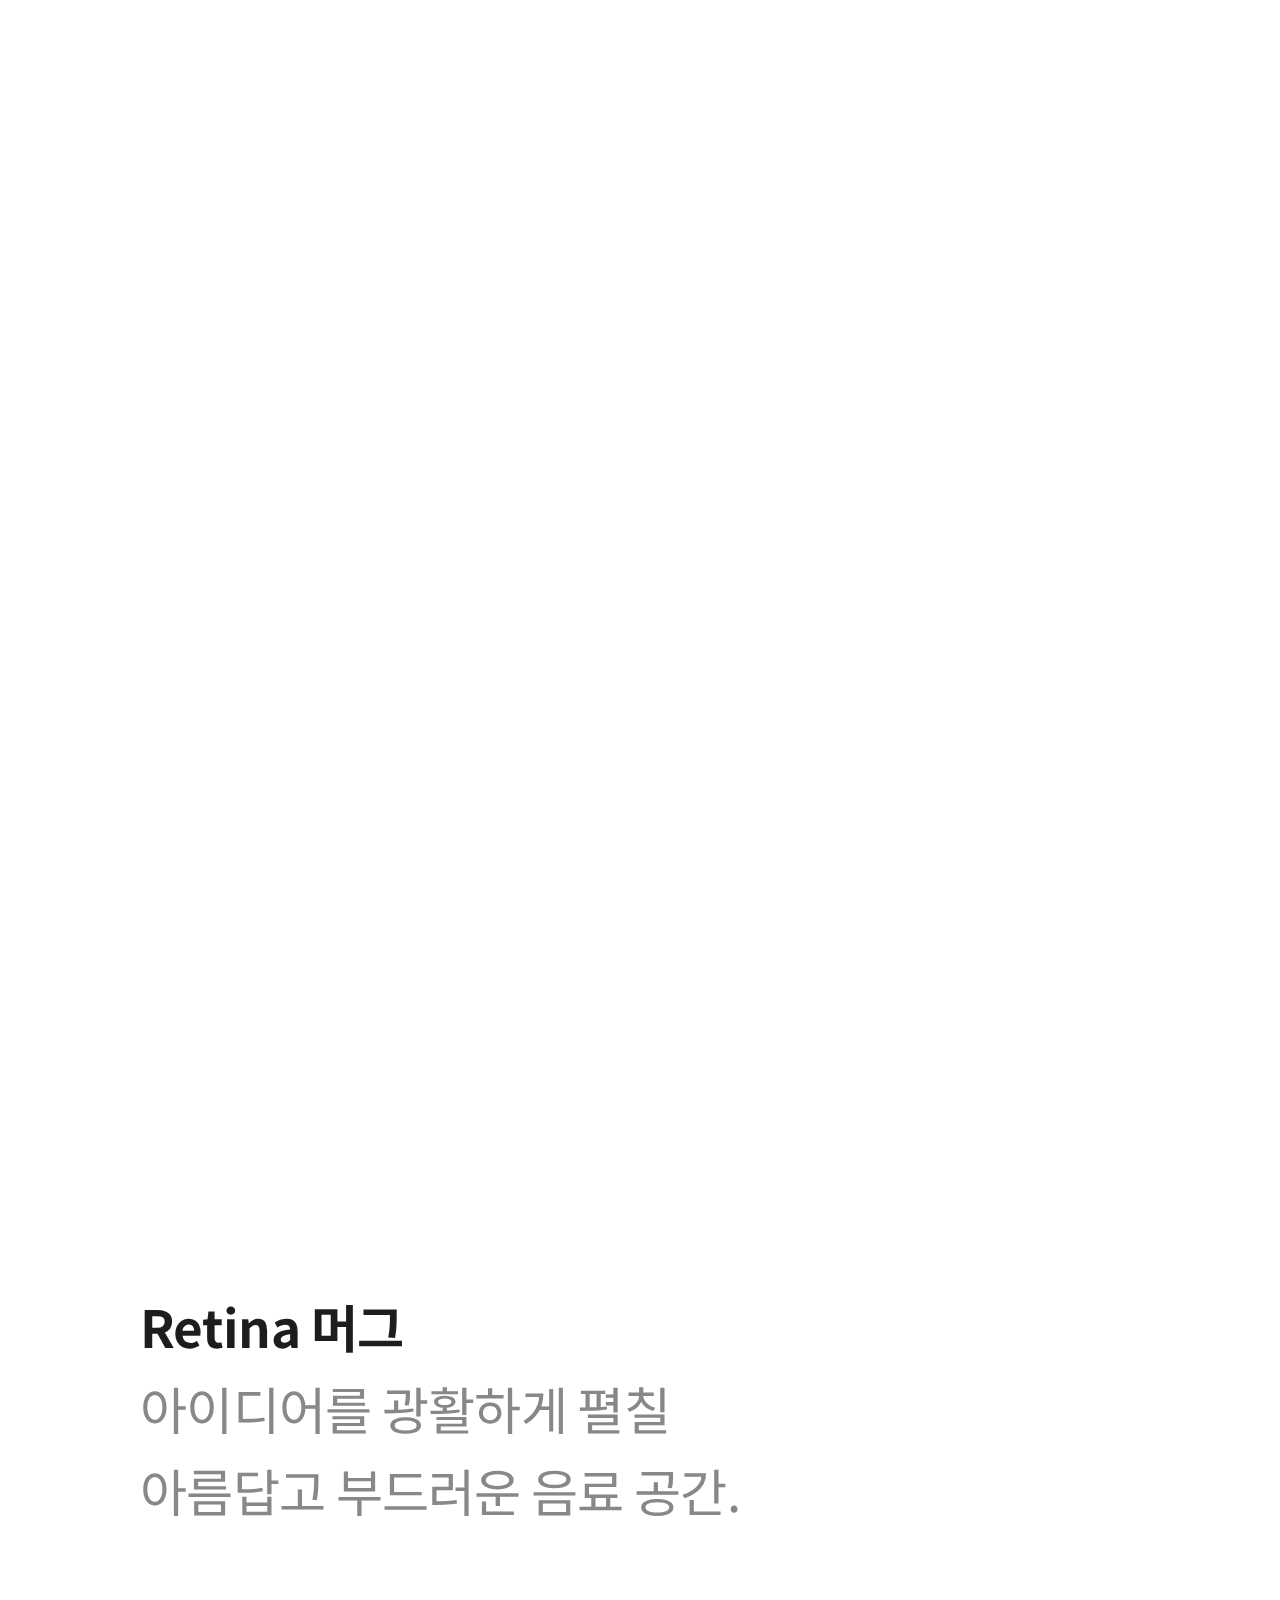
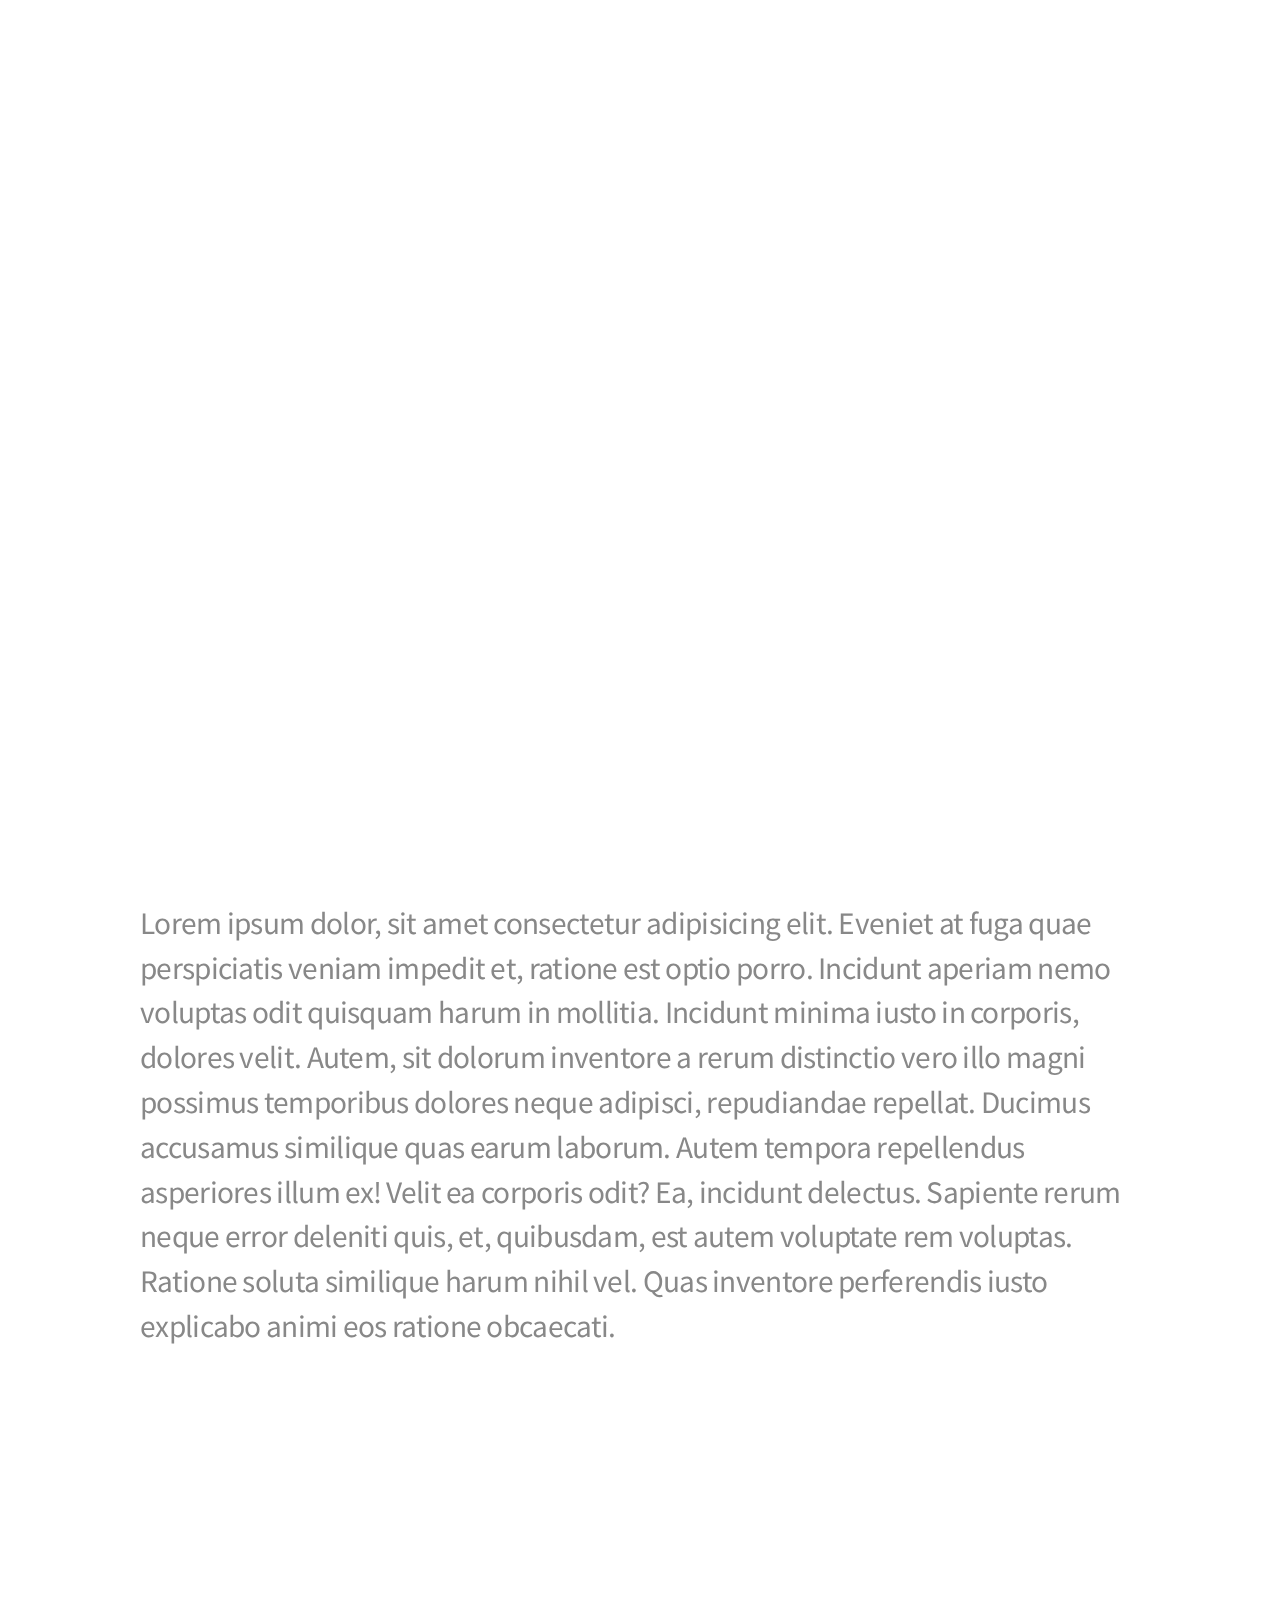
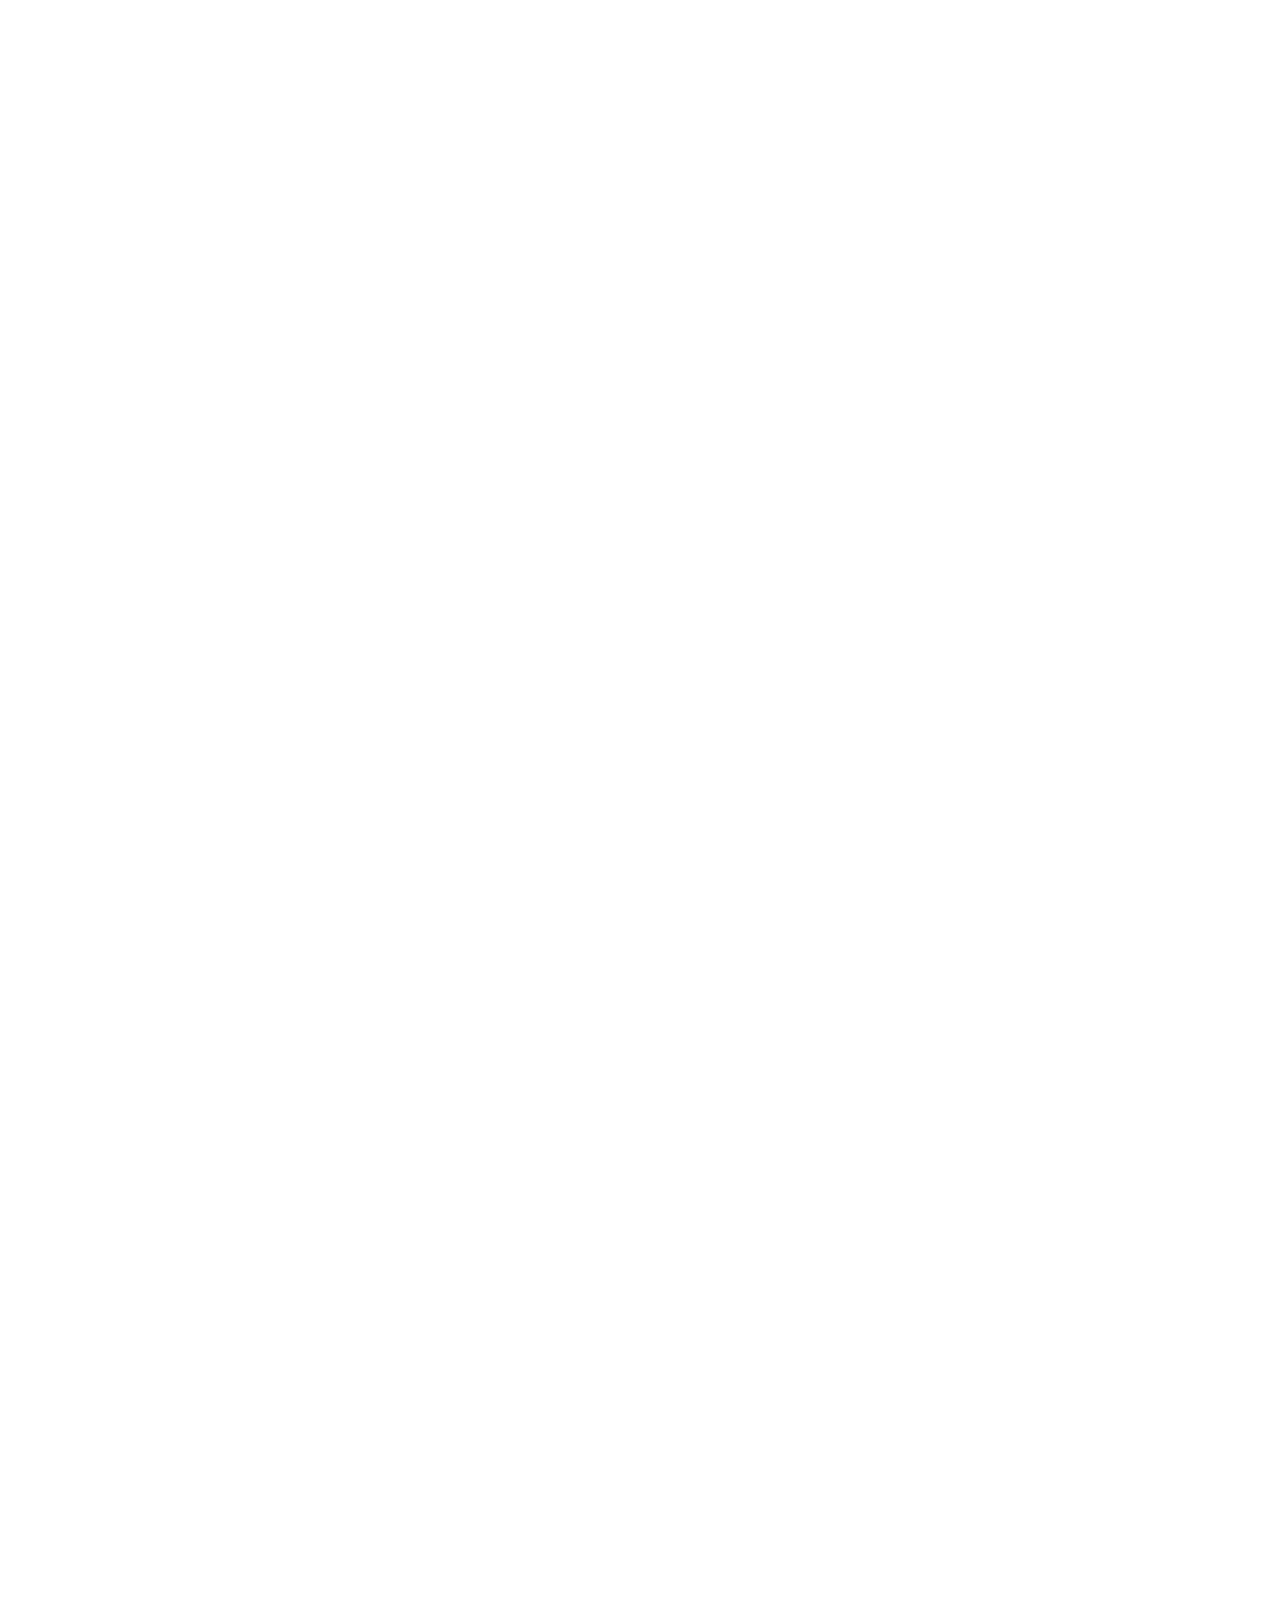
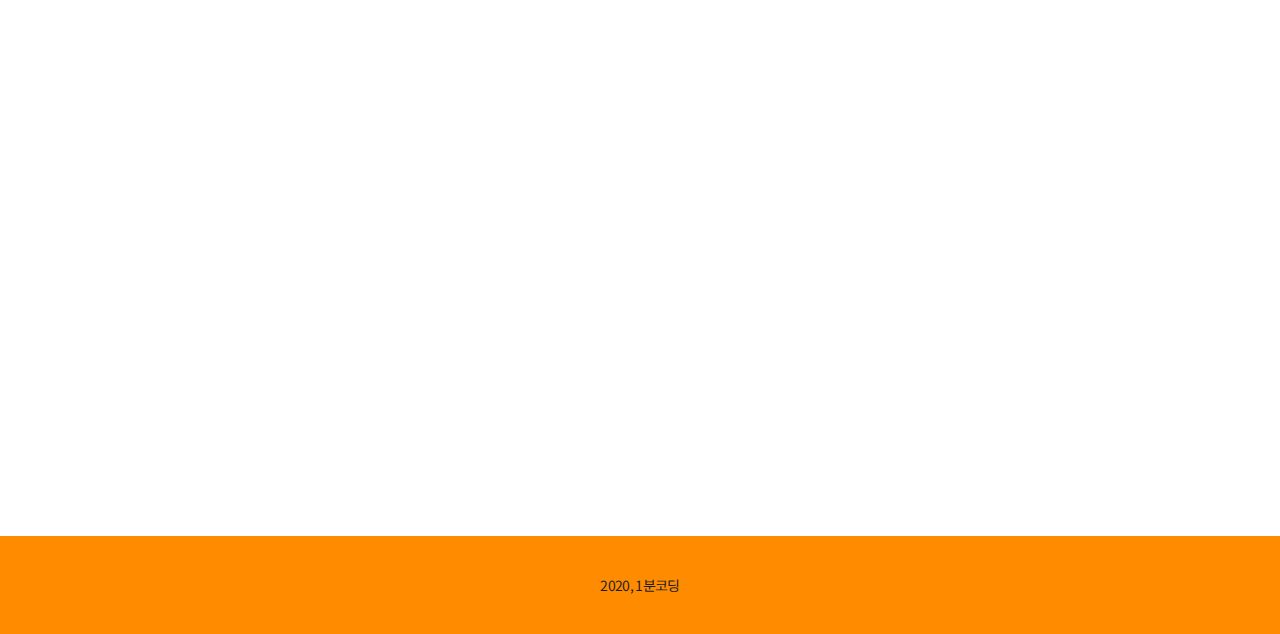
==== commit b2bb6957: "feat: svg loading animation" ====
--- a/index.html
+++ b/index.html
@@ -10,15 +10,15 @@
 	<link rel="stylesheet" href="css/main.css">
 </head>
 <body class="before-load">
-	<!-- <div class="loading">
+	<div class="loading">
 		<svg class="loading-circle">
 			<circle cx="50%" cy="50%" r="25"></circle>
 		</svg>
-	</div> -->
+	</div>
 	<div class="container">
 		<!-- Navigation -->
 		<nav class="global-nav">
-			<div class="global-nav-links">
+			<div class="global-nav-links">70
 				<a href="#" class="global-nav-item">Rooms</a>
 				<a href="#" class="global-nav-item">Ideas</a>
 				<a href="#" class="global-nav-item">Stores</a>
--- a/css/main.css
+++ b/css/main.css
@@ -44,6 +44,12 @@
     padding: 0 1rem;
     border-bottom: 1px solid #Ddd;
 }
+.local-nav-sticky .local-nav {
+    position: fixed;
+    top: 0;
+    background: rgba(255, 255, 255, 0.1);
+    backdrop-filter: saturate(180%) blur(15px);
+}
 
 .global-nav-links,
 .local-nav-links
@@ -74,6 +80,7 @@
 }
 
 .scroll-section {
+    position: relative;
     /*브라우저 높이의 절반만큼 패딩을 준다*/
     padding-top: 50vh;
 }
@@ -107,8 +114,11 @@
     font-size: 1.2rem;
 }
 
-.image-blend-canvas {
-}
+.image-blend-canvas.sticky {
+    position: fixed;
+    top: 0;
+}
+
 #scroll-section-3 {
     display: flex;
     flex-direction: column;
@@ -153,7 +163,7 @@
     left: 45%;
 }
 .mid-message {
-    max-width: 1000px;
+    width: 1000px;
     margin: 0 auto;
     padding: 0 1rem;
     font-size: 2rem;
@@ -166,7 +176,7 @@
 
 .canvas-caption {
     max-width: 1000px;
-    margin: 0 auto;
+    margin: -4em 0 auto;
     padding: 0 1rem;
     font-size: 1.2rem;
     color: #888;
@@ -208,6 +218,61 @@
     /* transform으로 정확히 중간 맞추는 건 js에서 해야 함.
     js에서 transform 덮어씌우고 있기 때문. */
 }
+
+.loading {
+    display: flex;
+    align-items: center;
+    justify-content: center;
+    position: fixed;
+    top: 0;
+    right: 0;
+    bottom: 0;
+    left: 0;
+    z-index: 100;
+    background: white;
+    opacity: 1;
+    transition: 0.5s;
+}
+
+@keyframes loading-spin {
+    100% {
+        transform: rotate(360deg)
+    }
+}
+
+@keyframes loading-circle-ani {
+    0% {
+        stroke-dashoffset: 157;
+    }
+    75% {
+        stroke-dashoffset: -147;
+    }
+    100% {
+        stroke-dashoffset: -157;
+    }
+}
+
+.loading-circle {
+    width: 54px;
+    height: 54px;
+    animation: loading-spin 3s infinite;
+}
+
+.loading-circle circle {
+    stroke: black;
+    stroke-width: 4;
+    /* getTotalLength()로 stroke의 길이를 얻어올 수 있음 */
+    stroke-dasharray: 157;
+    stroke-dashoffset: -157;
+    fill: transparent;
+    animation: loading-circle-ani 1s infinite;
+}
+
+
+/* 
+    stroke-dasharray: 점선처럼 끊어줌
+    stroke-dashoffset: 선을 움직일 수 있게 함
+*/
 
 @media (min-width: 1024px) {
     #scroll-section-0 h1 {
@@ -246,10 +311,13 @@
         left: 55%;
     }
     .mid-message {
+        width: 1000px;
+        padding: 0;
         /* vw로 창 크기에 따른 비율을 정해줌 */
         font-size: 4vw;
     }
     .canvas-caption {
+        padding: 0;
         font-size: 2rem;
     }
 }